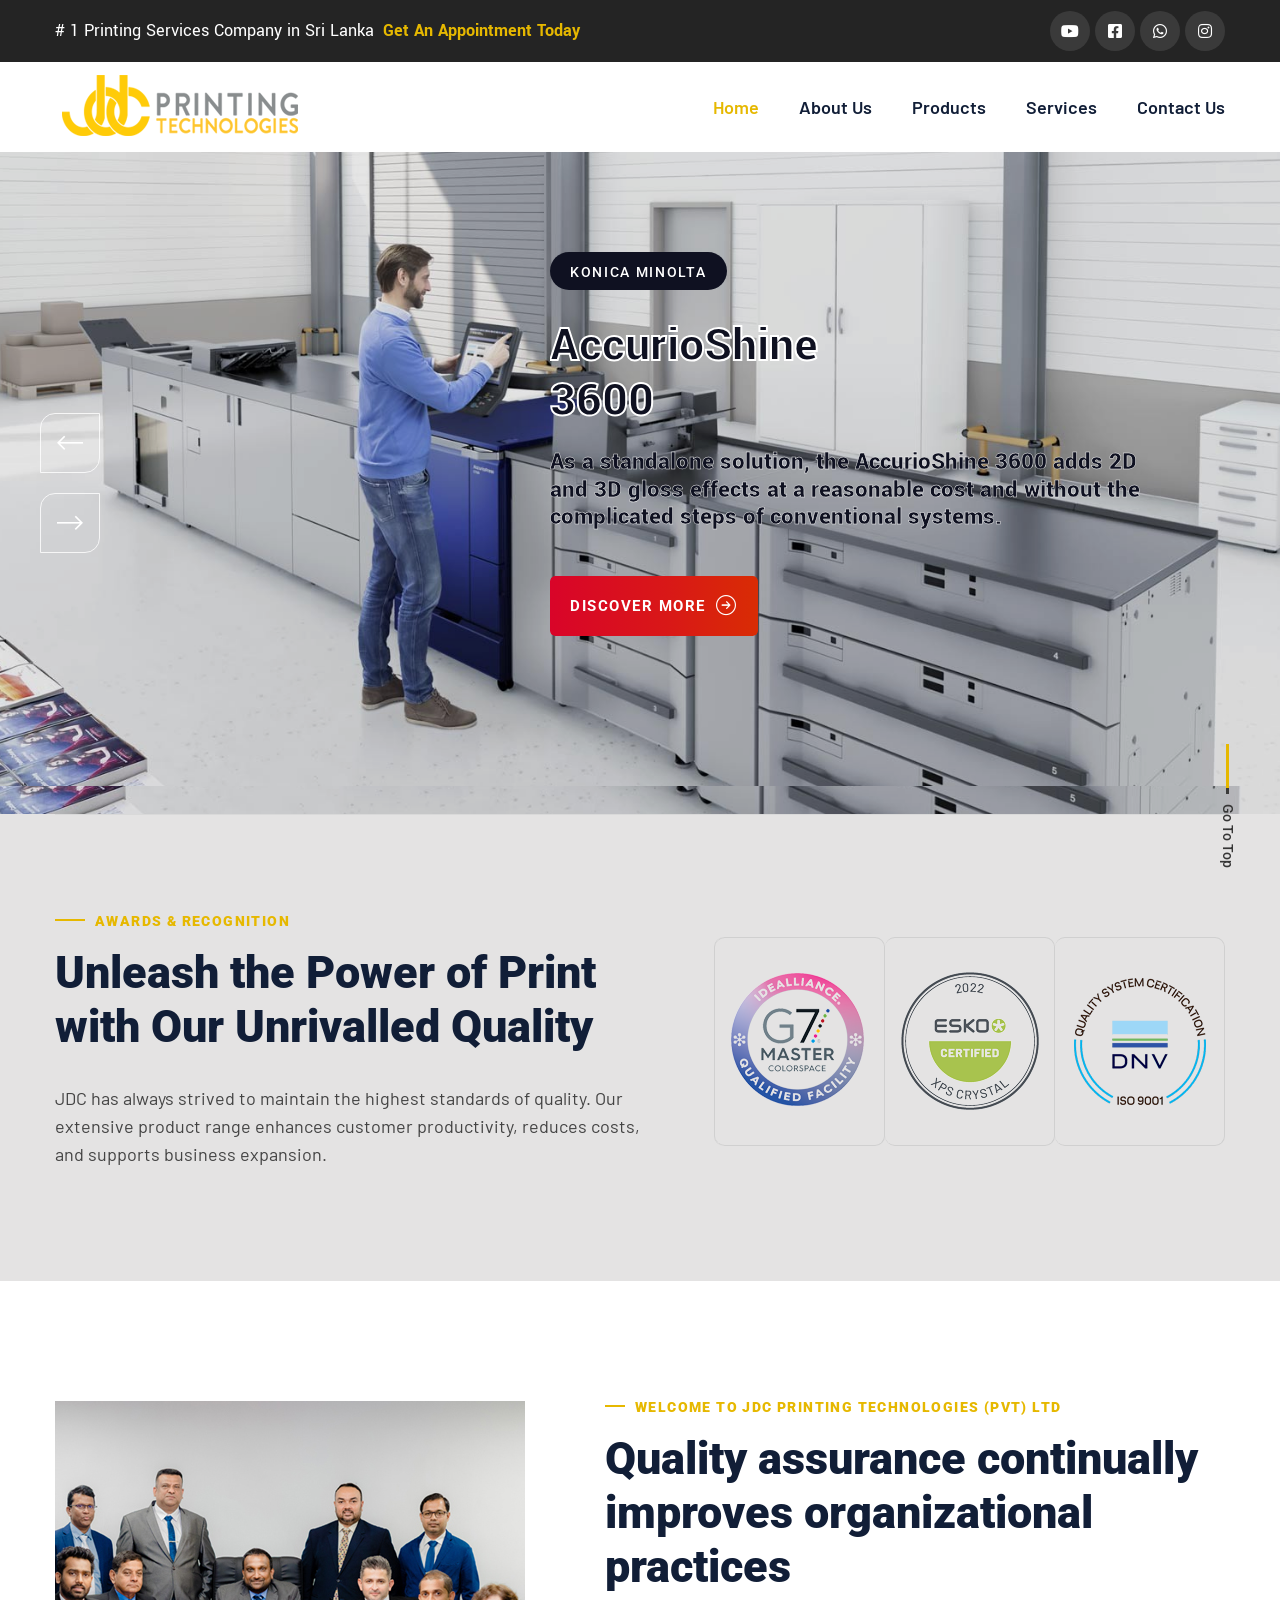
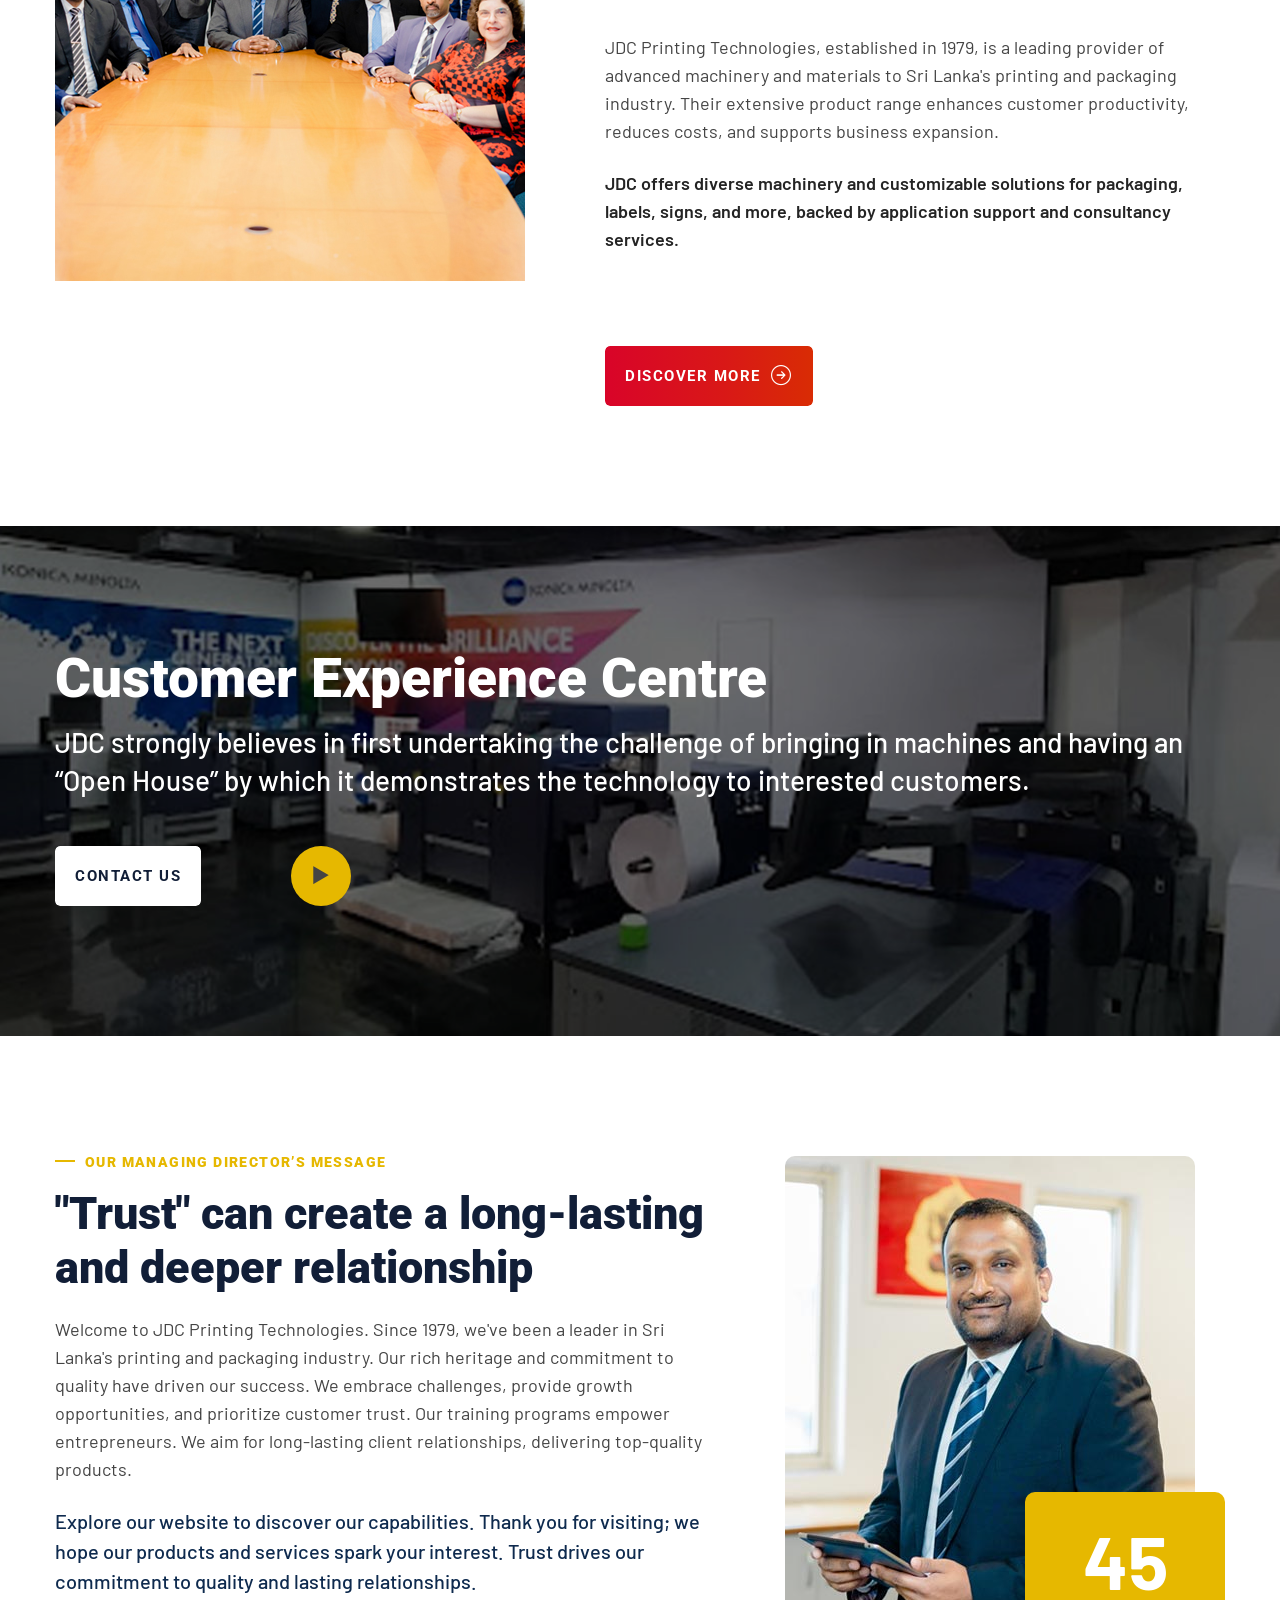
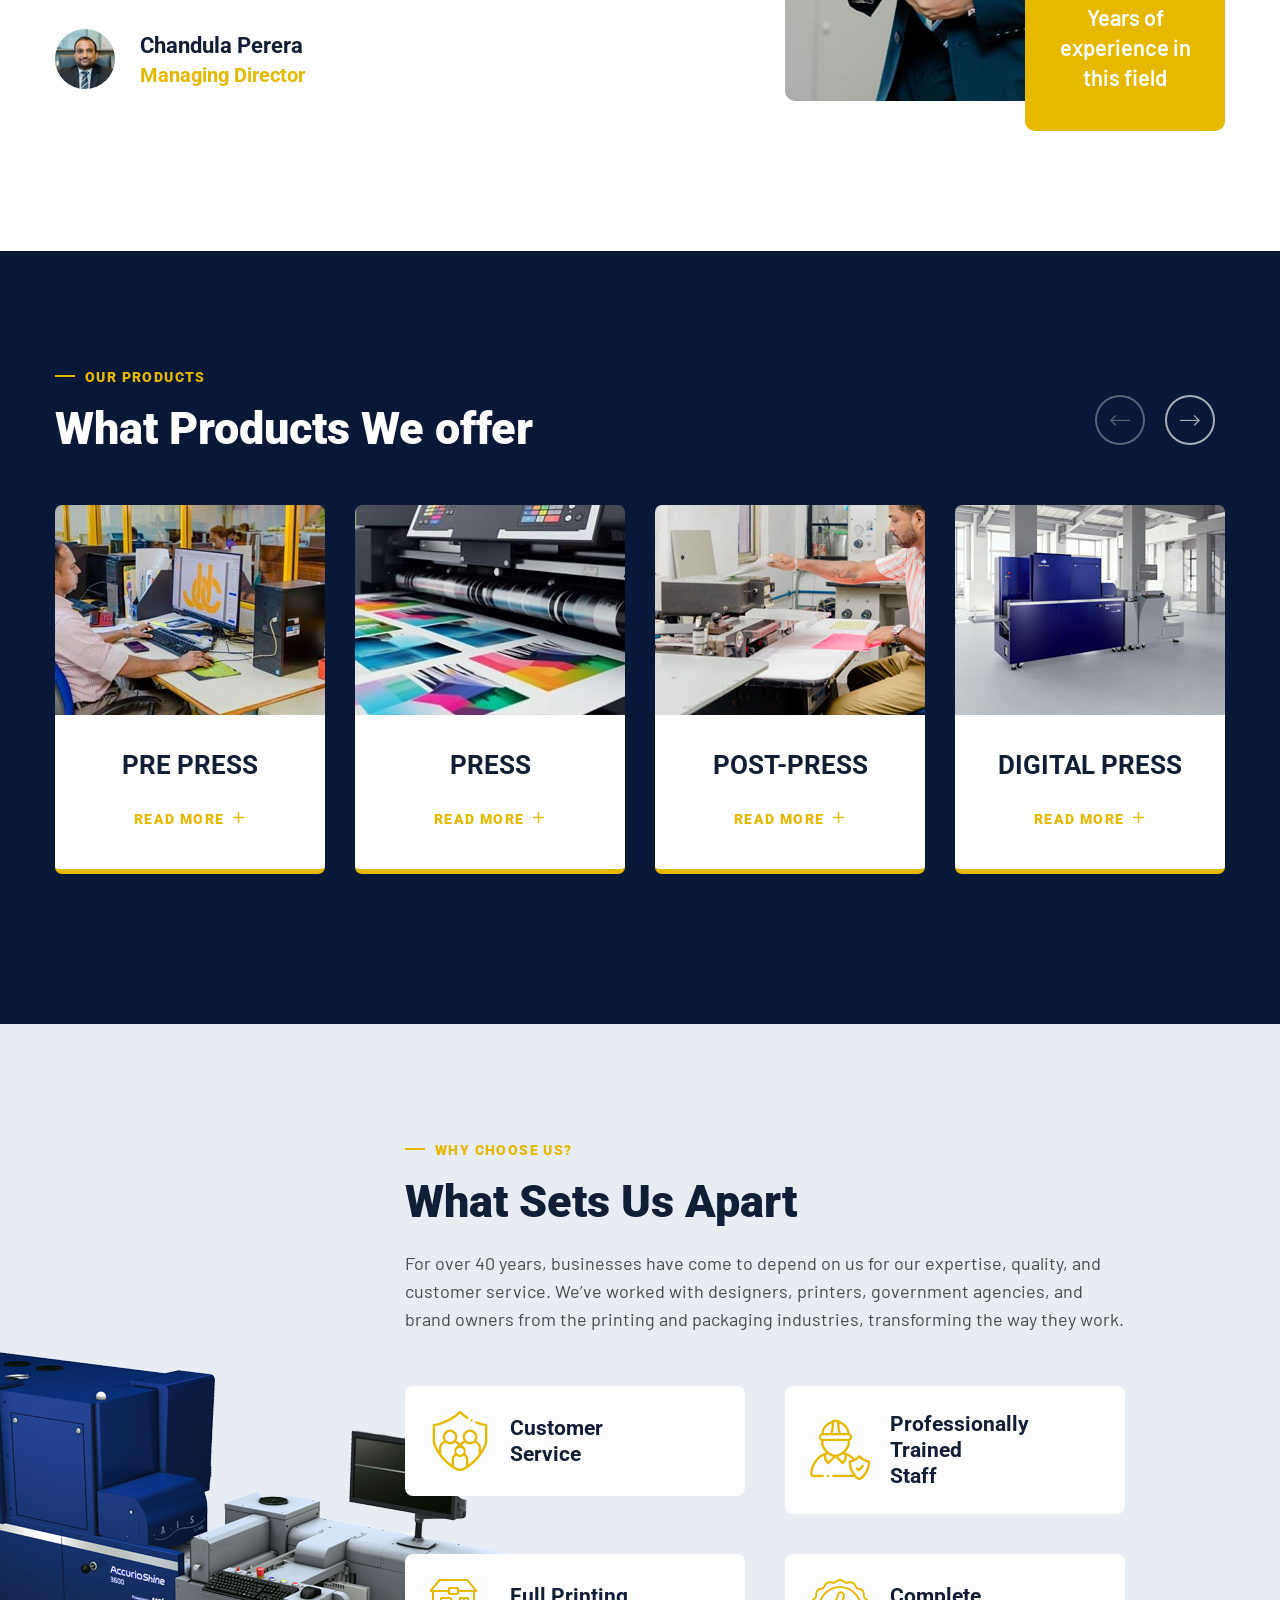
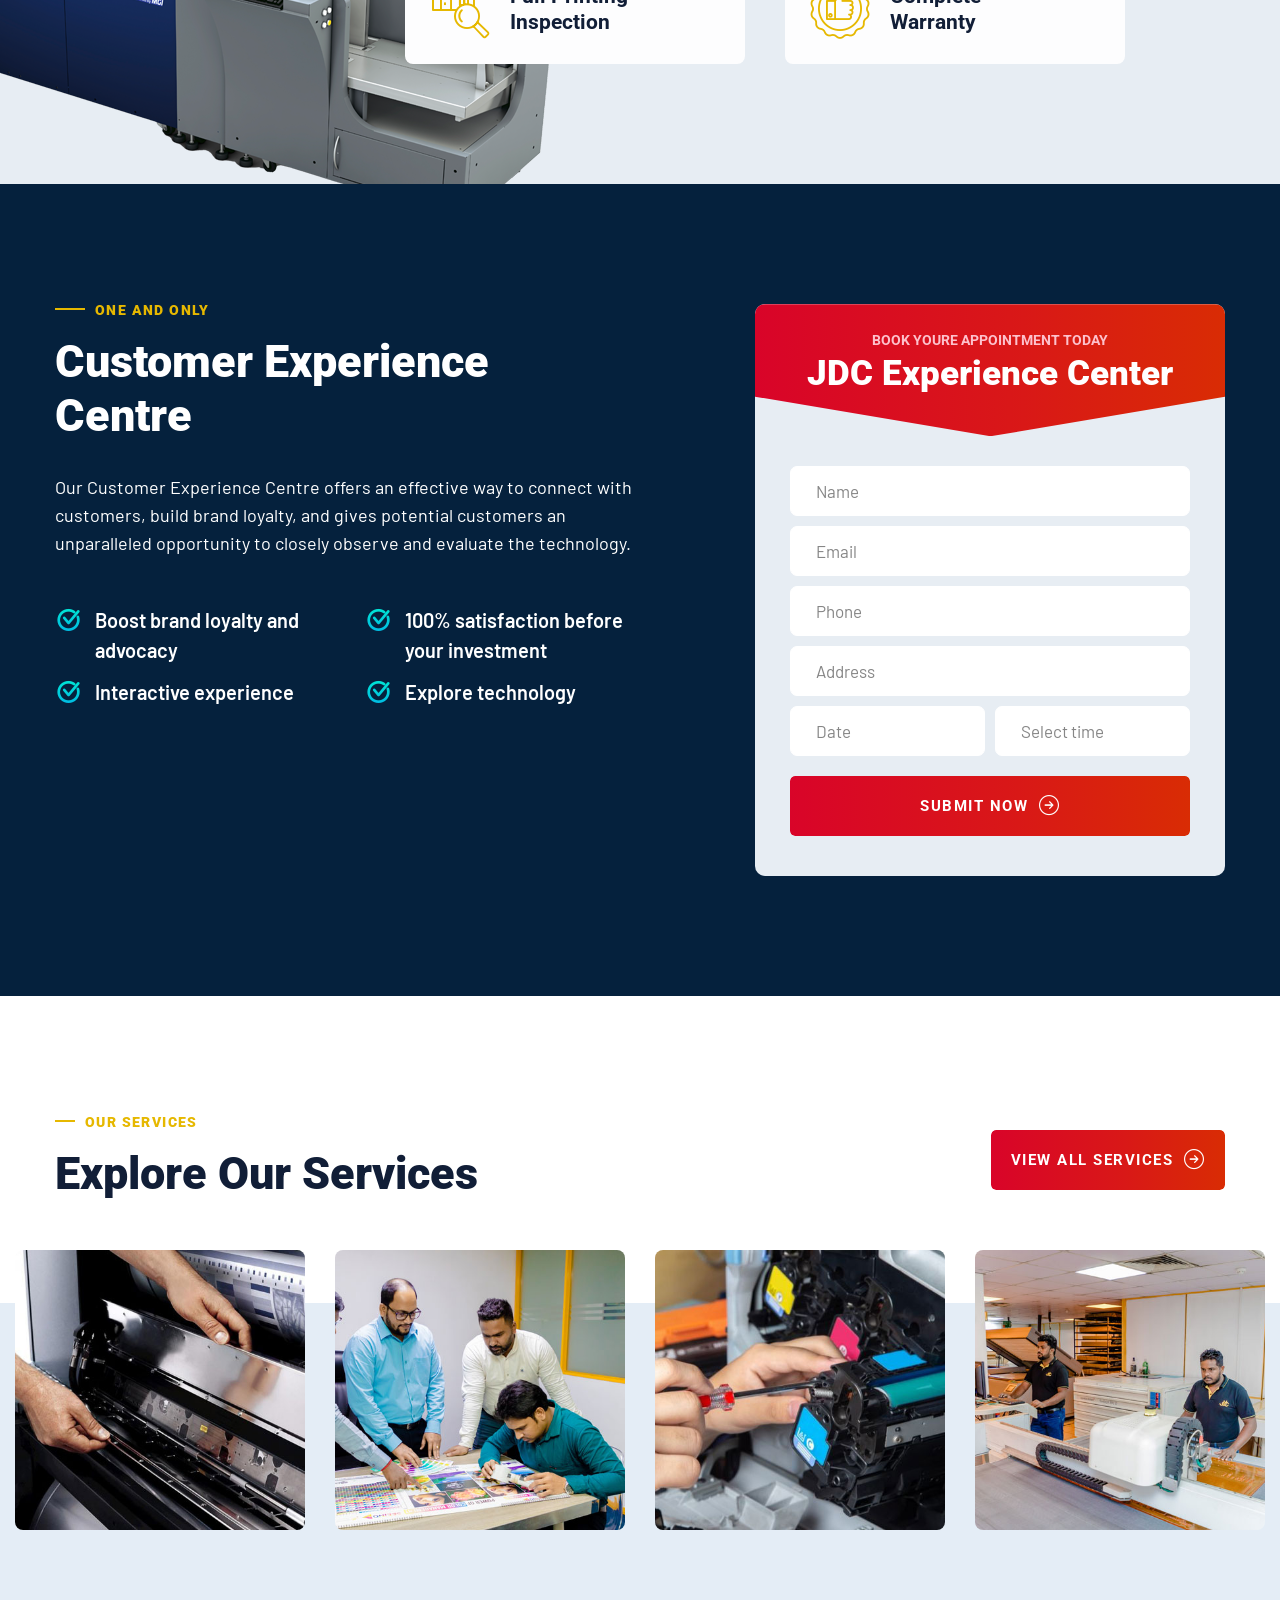
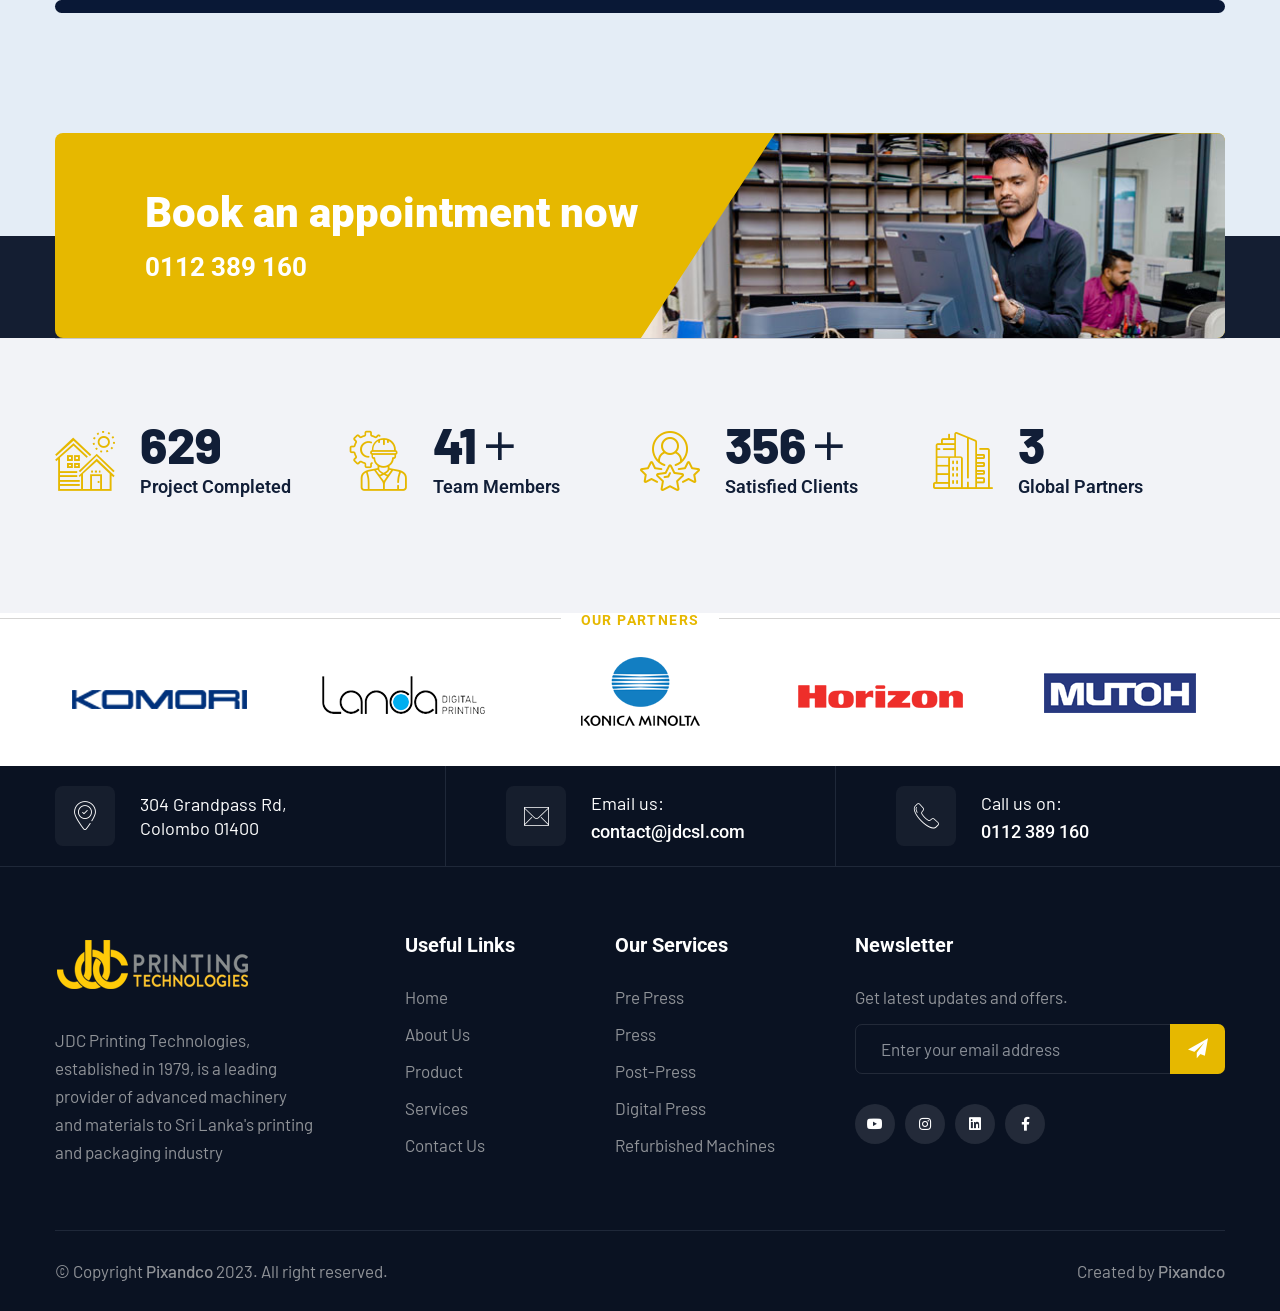
==== index.html @ f8ec6f24 "FIRST COMMIT" ====
<!DOCTYPE html>
<html lang="en">


<head>
    <meta charset="UTF-8" />
    <meta name="viewport" content="width=device-width, initial-scale=1.0" />
    <title>JDC Printing Technologies </title>
    <!-- Favicons Icons -->
    <link rel="apple-touch-icon" sizes="180x180" href="assets/images/favicons/apple-touch-icon.png" />
    <link rel="icon" type="image/png" sizes="32x32" href="assets/images/favicons/favicon-32x32.png" />
    <link rel="icon" type="image/png" sizes="16x16" href="assets/images/favicons/favicon-16x16.png" />
    <link rel="manifest" href="assets/images/favicons/site.webmanifest" />
    <meta name="description" content="JDC Printing Technologies" />

    <!-- Fonts -->
    <link
        href="https://fonts.googleapis.com/css2?family=Roboto:ital,wght@0,100;0,300;0,400;0,500;0,700;0,900;1,100;1,300;1,400;1,500;1,700;1,900&amp;display=swap"
        rel="stylesheet">
    <link
        href="https://fonts.googleapis.com/css2?family=Barlow:ital,wght@0,300;0,400;0,500;0,600;0,700;0,800;0,900;1,300;1,400;1,500;1,600;1,700;1,800;1,900&amp;display=swap"
        rel="stylesheet">
    <link href="https://fonts.googleapis.com/css2?family=Yantramanav:wght@100;300;400;500;700;900&amp;display=swap"
        rel="stylesheet">



    <link rel="stylesheet" href="assets/vendors/animate/animate.min.css" />
    <link rel="stylesheet" href="assets/vendors/animate/custom-animate.css" />
    <link rel="stylesheet" href="assets/vendors/bootstrap/css/bootstrap.min.css" />
    <link rel="stylesheet" href="assets/vendors/bxslider/jquery.bxslider.css" />
    <link rel="stylesheet" href="assets/vendors/fontawesome/css/all.min.css" />
    <link rel="stylesheet" href="assets/vendors/jquery-magnific-popup/jquery.magnific-popup.css" />
    <link rel="stylesheet" href="assets/vendors/jquery-ui/jquery-ui.css" />
    <link rel="stylesheet" href="assets/vendors/nice-select/nice-select.css" />
    <link rel="stylesheet" href="assets/vendors/odometer/odometer.min.css" />
    <link rel="stylesheet" href="assets/vendors/owl-carousel/owl.carousel.min.css" />
    <link rel="stylesheet" href="assets/vendors/owl-carousel/owl.theme.default.min.css" />
    <link rel="stylesheet" href="assets/vendors/swiper/swiper.min.css" />
    <link rel="stylesheet" href="assets/vendors/vegas/vegas.min.css" />
    <link rel="stylesheet" href="assets/vendors/thm-icons/style.css">
    <link rel="stylesheet" href="assets/vendors/language-switcher/polyglot-language-switcher.css">
    <link rel="stylesheet" href="assets/vendors/fancybox/fancybox.min.css">
    <link rel="stylesheet" href="assets/vendors/aos/aos.css">

    <!-- Module css -->
    <link rel="stylesheet" href="assets/css/module-css/01-header-section.css">
    <link rel="stylesheet" href="assets/css/module-css/02-banner-section.css">
    <link rel="stylesheet" href="assets/css/module-css/03-about-section.css">
    <link rel="stylesheet" href="assets/css/module-css/04-fact-counter-section.css">
    <link rel="stylesheet" href="assets/css/module-css/05-testimonial-section.css">
    <link rel="stylesheet" href="assets/css/module-css/06-partner-section.css">
    <link rel="stylesheet" href="assets/css/module-css/07-footer-section.css">
    <link rel="stylesheet" href="assets/css/module-css/08-blog-section.css">

    <!-- Template styles -->
    <link rel="stylesheet" href="assets/css/style.css" />
    <link rel="stylesheet" href="assets/css/responsive.css" />

</head>


<body>
    <!-- preloader -->
    <div class="loader-wrap">
        <div class="preloader">
            <div id="handle-preloader" class="handle-preloader">
                <div class="layer layer-one"><span class="overlay"></span></div>
                <div class="layer layer-two"><span class="overlay"></span></div>
                <div class="layer layer-three"><span class="overlay"></span></div>
                <div class="animation-preloader">
                    <div class="spinner"></div>
                    <div class="txt-loading">
                        <span data-text-preloader="J" class="letters-loading">
                            J
                        </span>
                        <span data-text-preloader="D" class="letters-loading">
                            D
                        </span>
                        <span data-text-preloader="C" class="letters-loading">
                            C
                        </span>

                    </div>
                </div>
            </div>
        </div>
    </div>
    <!-- preloader end -->



    <!--pre loder here -->

    <div class="page-wrapper boxed_wrapper">
        <header class="main-header main-header-style1">

            <!--Start Main Header Style1 Top-->
            <div class="main-header-style1__top">
                <div class="container">
                    <div class="outer-box">
                        <!--Start Main Header Style1 Top Left-->
                        <div class="main-header-style1__top-left">
                            <h3># 1 Printing Services Company in Sri Lanka
                                <a href="contact.html">Get An Appointment Today</a>
                            </h3>
                        </div>
                        <!--End Main Header Style1 Top Left-->

                        <!--Start Main Header Style1 Top Right-->
                        <div class="main-header-style1__top-right">

                            <div class="mobile-nav__social">
                                <a href="https://www.youtube.com/@redlinecapital9828" class="fab fa-youtube"></a>
                                <a href="https://www.facebook.com/JDCPRINTINGTECHNOLOGIES/"
                                    class="fab fa-facebook-square"></a>
                                <a href="#" class="fab fa-whatsapp"></a>
                                <a href="https://www.instagram.com/jdc_printing_/" class="fab fa-instagram"></a>
                            </div>


                        </div>
                        <!--End Main Header Style1 Top Right-->

                    </div>
                </div>
            </div>
            <!--End Main Header Style1 Top-->

            <nav class="main-menu main-menu-style1">
                <div class="main-menu__wrapper clearfix">
                    <div class="container">
                        <div class="main-menu__wrapper-inner">

                            <div class="main-menu-style1-left">
                                <div class="logo-box-style1">
                                    <a href="index.html">
                                        <img src="assets/images/resources/logo-1.png" alt="Awesome Logo" title="">
                                    </a>
                                </div>
                            </div>

                            <div class="main-menu-style1-right">
                                <div class="main-menu-box">
                                    <a href="#" class="mobile-nav__toggler">
                                        <i class="icon-bars"></i>
                                    </a>
                                    <ul class="main-menu__list">
                                        <li>
                                            <a href="index.html">Home</a>
                                        </li>
                                        <li class="dropdown">
                                            <a href="#">About Us</a>
                                            <ul>
                                                <li><a href="about.html">About Our Company</a></li>
                                                <li><a href="d1.html">Chairman’s Message</a></li>
                                                <li><a href="">Managing Director’s Message</a></li>
                                                <li><a href="">CEO’s Message</a></li>
                                            </ul>
                                        </li>
                                        <li>
                                            <a href="projects.html">Products</a>

                                        </li>
                                        <li>
                                            <a href="services.html">Services</a>
                                        </li>


                                        <li>
                                            <a href="contact.html">Contact Us</a>
                                        </li>
                                    </ul>
                                </div>


                            </div>

                        </div>
                    </div>
                </div>
            </nav>


        </header>


        <div class="stricky-header stricked-menu main-menu">
            <div class="sticky-header__content"></div><!-- /.sticky-header__content -->
        </div><!-- /.stricky-header -->


        <!--Main Slider Start-->
        <section class="main-slider main-slider-style6">
            <div class="swiper-container thm-swiper__slider" data-swiper-options='{"slidesPerView": 1, "loop": true,
                "effect": "fade",
                "pagination": {
                "el": "#main-slider-pagination",
                "type": "bullets",
                "clickable": true
                },
                "navigation": {
                "nextEl": "#main-slider__swiper-button-next",
                "prevEl": "#main-slider__swiper-button-prev"
                },
                "autoplay": {
                "delay": 5000
                }}'>
                <div class="swiper-wrapper">

                    <!--Start Single Swiper Slide-->
                    <div class="swiper-slide">
                        <div class="image-layer" style="background-image: url(assets/images/slides/slide-v1-1.jpg);">
                        </div>
                        <div class="container">
                            <div class="row">
                                <div class="col-xl-12">
                                    <div class="main-slider-content">
                                        <div class="main-slider-content__inner">
                                            <div class="sub-title">
                                                <h5>KONICA MINOLTA</h5>
                                            </div>
                                            <div class="big-title">
                                                <h2>AccurioShine<br> 3600</h2>
                                            </div>
                                            <div class="text">
                                                <p>
                                                    As a standalone solution, the AccurioShine 3600 adds 2D and 3D gloss
                                                    effects at a reasonable cost and without the complicated steps of
                                                    conventional systems.
                                                </p>
                                            </div>
                                            <div class="btn-box">
                                                <a class="btn-one" href="projects.html">
                                                    <span class="txt">
                                                        discover more
                                                        <i class="icon-right"></i>
                                                    </span>
                                                </a>
                                            </div>
                                        </div>
                                    </div>
                                </div>
                            </div>
                        </div>
                    </div>
                    <!--End Single Swiper Slide-->


                    <!--Start Single Swiper Slide-->
                    <div class="swiper-slide">
                        <div class="image-layer" style="background-image: url(assets/images/slides/slide-v4-2.jpg);">
                        </div>
                        <div class="container">
                            <div class="row">
                                <div class="col-xl-12">
                                    <div class="main-slider-content">
                                        <div class="main-slider-content__inner">
                                            <div class="sub-title">
                                                <h5>KOMORI</h5>
                                            </div>
                                            <div class="big-title">
                                                <h2> LITHRONE<br> G37</h2>
                                            </div>
                                            <div class="text">
                                                <p>
                                                    37” Offset Printing Press. Made in Japan with State-of-the-art
                                                    technology
                                                </p>
                                            </div>
                                            <div class="btn-box">
                                                <a class="btn-one" href="projects.html">
                                                    <span class="txt">
                                                        discover more
                                                        <i class="icon-right"></i>
                                                    </span>
                                                </a>
                                            </div>
                                        </div>
                                    </div>
                                </div>
                            </div>
                        </div>
                    </div>
                    <!--End Single Swiper Slide-->

                    <!--Start Single Swiper Slide-->
                    <div class="swiper-slide">
                        <div class="image-layer" style="background-image: url(assets/images/slides/slide-v1-1.jpg);">
                        </div>
                        <div class="container">
                            <div class="row">
                                <div class="col-xl-12">
                                    <div class="main-slider-content">
                                        <div class="main-slider-content__inner">
                                            <div class="sub-title">
                                                <h5>KONICA MINOLTA</h5>
                                            </div>
                                            <div class="big-title">
                                                <h2>ACCURIOPRESS<br> C7100</h2>
                                            </div>
                                            <div class="text">
                                                <p>
                                                    The AccurioPress C7100 series is designed to deliver all your
                                                    printing expectation. With improved machine technology, offering
                                                    higher quality print materials with greater reliability and
                                                    stability
                                                </p>
                                            </div>
                                            <div class="btn-box">
                                                <a class="btn-one" href="projects.html">
                                                    <span class="txt">
                                                        discover more
                                                        <i class="icon-right"></i>
                                                    </span>
                                                </a>
                                            </div>
                                        </div>
                                    </div>
                                </div>
                            </div>
                        </div>
                    </div>
                    <!--End Single Swiper Slide-->
                </div>

                <!-- If we need navigation buttons -->
                <div class="main-slider__nav">
                    <div class="swiper-button-prev" id="main-slider__swiper-button-next">
                        <i class="icon-left-arrow left"></i>
                    </div>
                    <div class="swiper-button-next" id="main-slider__swiper-button-prev">
                        <i class="icon-right-arrow right"></i>
                    </div>
                </div>

            </div>
        </section>
        <!--Main Slider End-->

        <!--Start Awards Area-->
        <section class="awards-area awards-area--style2">
            <div class="container">
                <div class="awards-area__inner">
                    <div class="awards-contant-box">
                        <div class="sec-title">
                            <div class="sub-title">
                                <div class="border-left"></div>
                                <h5>Awards & Recognition</h5>
                            </div>
                            <h2>Unleash the Power of Print<br>with Our Unrivalled Quality</h2>
                        </div>
                        <div class="text">
                            <p>JDC has always strived to maintain the highest standards of quality.
                                Our extensive product range enhances customer productivity, reduces costs, and supports
                                business expansion.</p>
                        </div>
                    </div>
                    <div class="awards-img-box">
                        <ul>
                            <li>
                                <a href="#">
                                    <img src="assets/images/resources/awards-1.png" alt="">
                                </a>
                            </li>
                            <li>
                                <a href="#">
                                    <img src="assets/images/resources/awards-2.png" alt="">
                                </a>
                            </li>
                            <li>
                                <a href="#">
                                    <img src="assets/images/resources/awards-3.png" alt="">
                                </a>
                            </li>
                        </ul>
                    </div>
                </div>
            </div>
        </section>
        <!--End Awards Area-->





        <!--Start About Style6 Area1 -->
        <section class="about-style6-area">
            <div class="container">
                <div class="row">

                    <div class="col-xl-5">
                        <div class="about-style6-img-box">
                            <div class="main-img-box">
                                <img src="assets/images/about/about-style6-img-1.jpg" alt="">
                            </div>

                        </div>
                    </div>

                    <div class="col-xl-7">
                        <div class="about-style6__content-box">
                            <div class="sec-title">
                                <div class="sub-title">
                                    <div class="border-left"></div>
                                    <h5>Welcome to JDC Printing Technologies (Pvt) Ltd</h5>
                                </div>
                                <h2>Quality assurance continually <br>improves organizational practices</h2>
                            </div>
                            <div class="about-style6__content-box__inner">
                                <div class="text-1">
                                    <p>JDC Printing Technologies, established in 1979, is a leading provider of advanced
                                        machinery and materials to Sri Lanka's printing and packaging industry. Their
                                        extensive product range enhances customer productivity, reduces costs, and
                                        supports business expansion.</p>
                                </div>
                                <div class="text-2">
                                    <p>JDC offers diverse machinery and customizable solutions for packaging, labels,
                                        signs, and more, backed by application support and consultancy services.</p>
                                </div>
                                <div class="btn-box">
                                    <a class="btn-one" href="about.html">
                                        <span class="txt">
                                            Discover More
                                            <i class="icon-right"></i>
                                        </span>
                                    </a>
                                </div>

                            </div>
                        </div>
                    </div>

                </div>
            </div>
        </section>
        <!--End About Style6 Area-->

        <!--Start slogan area-->
        <section class="slogan-area">
            <div class="slogan-area-bg" style="background-image: url(assets/images/backgrounds/slogan-area-bg.jpg);">
            </div>
            <div class="container">
                <div class="slogan-content-box">
                    <div class="inner-title">
                        <h2>Customer Experience Centre</h2>
                        <h3>JDC strongly believes in first undertaking the challenge of bringing in machines and having
                            an “Open House” by which it demonstrates the technology to interested customers.</h3>
                    </div>
                    <div class="btns-box">
                        <div class="left-btn">
                            <a class="btn-one" href="contact.html">
                                <span class="txt">
                                    contact us
                                </span>
                            </a>
                        </div>
                        <div class="video-gallery-style1">
                            <div class="icon wow zoomIn animated" data-wow-delay="300ms" data-wow-duration="1500ms">
                                <a target="_blank" href="https://www.youtube.com/watch?v=ABJTOU6XC4o">
                                    <span class="icon-play-button"></span>
                                </a>
                            </div>
                        </div>
                    </div>
                </div>
            </div>
        </section>
        <!--End slogan area-->




        <!--Start Vision Style1 Area-->
        <section class="vision-style1-area about-page">
            <div class="container">
                <div class="row">
                    <div class="col-xl-7">
                        <div class="vision-style1__content-box">
                            <div class="sec-title">
                                <div class="sub-title">
                                    <div class="border-left"></div>
                                    <h5>Our Managing Director’s Message</h5>
                                </div>
                                <h2>&quot;Trust&quot; can create a long-lasting and deeper relationship</h2>
                            </div>
                            <div class="vision-style1__content-box__inner">
                                <div class="top-text">
                                    <p>Welcome to JDC Printing Technologies. Since 1979, we've been a leader in Sri
                                        Lanka's printing and packaging industry. Our rich heritage and commitment to
                                        quality have driven our success. We embrace challenges, provide growth
                                        opportunities, and prioritize customer trust. Our training programs empower
                                        entrepreneurs. We aim for long-lasting client relationships, delivering
                                        top-quality products.</p>
                                </div>
                                <div class="bottom-text">
                                    <p>Explore our website to discover our capabilities. Thank you for visiting; we hope
                                        our products and services spark your interest. Trust drives our commitment to
                                        quality and lasting relationships.</p>
                                </div>
                                <div class="about-style2-manager-box">
                                    <div class="left">
                                        <div class="img-box">
                                            <img src="assets/images/about/manager-1.jpg" alt="">
                                        </div>
                                        <div class="title-box">
                                            <h3>Chandula Perera</h3>
                                            <span> Managing Director </span>
                                        </div>
                                    </div>

                                </div>


                            </div>
                        </div>
                    </div>

                    <div class="col-xl-5">
                        <div class="about-style3-img-box">
                            <div class="inner">
                                <img src="assets/images/resources/vision-2.jpg" alt="">
                            </div>
                            <div class="overlay-box">
                                <h2>45</h2>
                                <p>Years of<br> experience in<br> this field</p>
                            </div>
                        </div>
                    </div>
                </div>

                <!--div class="row">
                    <div class="col-xl-12">
                        <div class="mission-content-box">
                            <div class="img-box">
                                <img src="assets/images/resources/mission.jpg" alt="">
                            </div>
                            <div class="text-box">
                                <p>JDC’s mission is to be the foremost and highly reliable service provider. With qualified and experienced staff in their respective</p>
                            </div>
                            <div class="signature-box">
                                <img src="assets/images/resources/signature-2.png" alt="">
                            </div>
                        </div>
                    </div>
                </div-->

            </div>
        </section>
        <!--End Vision Style1 Area-->














        <!--Start Service Style6 Area-->
        <section class="service-style6-area">
            <div class="container">
                <div class="sec-title">
                    <div class="sub-title">
                        <div class="border-left"></div>
                        <h5>Our Products</h5>
                    </div>
                    <h2>What Products We offer</h2>
                </div>
                <div class="row">
                    <div class="col-xl-12">
                        <div class="owl-carousel owl-theme thm-owl__carousel service-style6-carousel owl-nav-style-one"
                            data-owl-options='{
                            "loop": false,
                            "autoplay": true,
                            "margin": 30,
                            "nav": true,
                            "dots": false,
                            "smartSpeed": 500,
                            "autoplayTimeout": 10000,
                            "navText": ["<span class=\"left icon-left-arrow\"></span>","<span class=\"right icon-right-arrow\"></span>"],
                            "responsive": {
                                    "0": {
                                        "items": 1
                                    },
                                    "768": {
                                        "items": 2
                                    },
                                    "992": {
                                        "items": 3
                                    },
                                    "1200": {
                                        "items": 4
                                    }
                                }
                            }'>


                            <!--Start Single Service Style6-->
                            <div class="single-service-style6">
                                <div class="img-holder">
                                    <img src="assets/images/services/service-v6-1.jpg" alt="">
                                    <div class="img-holder-img-bg"></div>
                                </div>
                                <div class="title-holder text-center">
                                    <h3><a href="projects.html">PRE PRESS</a></h3>
                                    <div class="btn-box">
                                        <a class="btn-two" href="projects.html">Read More <span
                                                class="icon-plus"></span></a>
                                    </div>
                                </div>
                            </div>
                            <!--End Single Service Style6-->
                            <!--Start Single Service Style6-->
                            <div class="single-service-style6">
                                <div class="img-holder">
                                    <img src="assets/images/services/service-v6-2.jpg" alt="">
                                    <div class="img-holder-img-bg"></div>
                                </div>
                                <div class="title-holder text-center">
                                    <h3><a href="projects.html">PRESS</a></h3>
                                    <div class="btn-box">
                                        <a class="btn-two" href="projects.html">Read More <span
                                                class="icon-plus"></span></a>
                                    </div>
                                </div>
                            </div>
                            <!--End Single Service Style6-->
                            <!--Start Single Service Style6-->
                            <div class="single-service-style6">
                                <div class="img-holder">
                                    <img src="assets/images/services/service-v6-3.jpg" alt="">
                                    <div class="img-holder-img-bg"></div>
                                </div>
                                <div class="title-holder text-center">
                                    <h3><a href="projects.html">POST-PRESS</a></h3>
                                    <div class="btn-box">
                                        <a class="btn-two" href="projects.html">Read More <span
                                                class="icon-plus"></span></a>
                                    </div>
                                </div>
                            </div>
                            <!--End Single Service Style6-->
                            <!--Start Single Service Style6-->
                            <div class="single-service-style6">
                                <div class="img-holder">
                                    <img src="assets/images/services/service-v6-4.jpg" alt="">
                                    <div class="img-holder-img-bg"></div>
                                </div>
                                <div class="title-holder text-center">
                                    <h3><a href="projects.html">DIGITAL PRESS</a></h3>
                                    <div class="btn-box">
                                        <a class="btn-two" href="projects.html">Read More <span
                                                class="icon-plus"></span></a>
                                    </div>
                                </div>
                            </div>
                            <!--End Single Service Style6-->

                            <!--Start Single Service Style6-->
                            <div class="single-service-style6">
                                <div class="img-holder">
                                    <img src="assets/images/services/service-v6-5.jpg" alt="">
                                    <div class="img-holder-img-bg"></div>
                                </div>
                                <div class="title-holder text-center">
                                    <h3><a href="projects.html">MATERIALS &amp; CONSUMABLES</a></h3>
                                    <div class="btn-box">
                                        <a class="btn-two" href="projects.html">Read More <span
                                                class="icon-plus"></span></a>
                                    </div>
                                </div>
                            </div>
                            <!--End Single Service Style6-->
                            <!--Start Single Service Style6-->
                            <div class="single-service-style6">
                                <div class="img-holder">
                                    <img src="assets/images/services/service-v6-2.jpg" alt="">
                                    <div class="img-holder-img-bg"></div>
                                </div>
                                <div class="title-holder text-center">
                                    <h3><a href="projects.html">REFURBISHED MACHINES</a></h3>
                                    <div class="btn-box">
                                        <a class="btn-two" href="projects.html">Read More <span
                                                class="icon-plus"></span></a>
                                    </div>
                                </div>
                            </div>
                            <!--End Single Service Style6-->




                        </div>
                    </div>
                </div>
            </div>
        </section>
        <!--End Service Style6 Area-->

        <!--Start Choose Style1 Area-->
        <section class="choose-style1-area">
            <div class="choose-style1-area-img wow slideInLeft" data-wow-delay="100ms" data-wow-duration="2500ms">
                <img class="paroller" src="assets/images/resources/choose-style1-img-1.png" alt="">
            </div>
            <div class="container">
                <div class="row">
                    <div class="col-xl-12">
                        <div class="choose-style1-content">
                            <div class="sec-title">
                                <div class="sub-title">
                                    <div class="border-left"></div>
                                    <h5>WHY CHOOSE US?</h5>
                                </div>
                                <h2>What Sets Us Apart</h2>
                                <div class="text">
                                    <p>For over 40 years, businesses have come to depend on us for our expertise,
                                        quality, and customer service. We’ve worked with designers, printers, government
                                        agencies, and brand owners from the printing and packaging industries,
                                        transforming the way they work.</p>
                                </div>
                            </div>
                            <div class="choose-style1-content__inner">
                                <ul class="clearfix">
                                    <li>
                                        <div class="single-choose-box-style1 wow fadeInLeft" data-wow-delay="500ms"
                                            data-wow-duration="1200ms">
                                            <div class="icon">
                                                <span class="icon-family-insurance"></span>
                                            </div>
                                            <div class="title">
                                                <h3>Customer <br> Service </h3>
                                            </div>
                                        </div>
                                    </li>
                                    <li>
                                        <div class="single-choose-box-style1 wow fadeInLeft" data-wow-delay="300ms"
                                            data-wow-duration="1500ms">
                                            <div class="icon">
                                                <span class="icon-worker"></span>
                                            </div>
                                            <div class="title">
                                                <h3>Professionally Trained<br> Staff</h3>
                                            </div>
                                        </div>
                                    </li>
                                    <li>
                                        <div class="single-choose-box-style1 wow fadeInRight" data-wow-delay="200ms"
                                            data-wow-duration="1500ms">
                                            <div class="icon">
                                                <span class="icon-inspection-1"></span>
                                            </div>
                                            <div class="title">
                                                <h3>Full Printing<br> Inspection</h3>
                                            </div>
                                        </div>
                                    </li>
                                    <li>
                                        <div class="single-choose-box-style1 wow fadeInRight" data-wow-delay="500ms"
                                            data-wow-duration="1200ms">
                                            <div class="icon">
                                                <span class="icon-badge"></span>
                                            </div>
                                            <div class="title">
                                                <h3>Complete <br> Warranty</h3>
                                            </div>
                                        </div>
                                    </li>

                                </ul>
                            </div>
                        </div>
                    </div>
                </div>
            </div>
        </section>
        <!--End Choose Style1 Area-->

        <!--Start Features Style1 Area-->
        <section class="features-style1-area">

            <div class="container">
                <div class="row">

                    <div class="col-xl-7">
                        <div class="features-style1-content-box">
                            <div class="sec-title">
                                <div class="sub-title">
                                    <div class="border-left" style="width: 30px;"></div>
                                    <h5>One and Only</h5>
                                </div>
                                <h2>Customer Experience <br> Centre</h2>
                            </div>
                            <div class="inner-content">
                                <div class="text">
                                    <p>Our Customer Experience Centre offers an effective way to connect with customers,
                                        build brand loyalty, and gives potential customers an unparalleled opportunity
                                        to closely observe and evaluate the technology. </p>
                                </div>
                                <div class="row">
                                    <div class="col-xl-6">
                                        <div class="features-style1-list-item">
                                            <ul>
                                                <li>
                                                    <div class="icon">
                                                        <span class="icon-checkmark"></span>
                                                    </div>
                                                    Boost brand loyalty and advocacy
                                                </li>
                                                <li>
                                                    <div class="icon">
                                                        <span class="icon-checkmark"></span>
                                                    </div>
                                                    Interactive experience
                                                </li>

                                            </ul>
                                        </div>
                                    </div>

                                    <div class="col-xl-6">
                                        <div class="features-style1-list-item">
                                            <ul>
                                                <li>
                                                    <div class="icon">
                                                        <span class="icon-checkmark"></span>
                                                    </div>
                                                    100% satisfaction before your investment
                                                </li>
                                                <li>
                                                    <div class="icon">
                                                        <span class="icon-checkmark"></span>
                                                    </div>
                                                    Explore technology
                                                </li>

                                            </ul>
                                        </div>
                                    </div>
                                </div>



                            </div>
                        </div>
                    </div>

                    <div class="col-xl-5">
                        <div class="booking-form-box">
                            <div class="top-title">
                                <h6>Book Youre Appointment Today</h6>
                                <h2>JDC Experience Center</h2>
                            </div>

                            <form id="booking-form" name="booking_form" class="default-form2" action="" method="post">

                                <div class="form-group">
                                    <div class="input-box">
                                        <input type="text" name="form_name" id="formName" placeholder="Name"
                                            required="">
                                    </div>
                                </div>
                                <div class="form-group">
                                    <div class="input-box">
                                        <input type="email" name="form_email" id="formEmail" placeholder="Email"
                                            required="">
                                    </div>
                                </div>
                                <div class="form-group">
                                    <div class="input-box">
                                        <input type="text" name="form_phone" value="" id="formPhone"
                                            placeholder="Phone">
                                    </div>
                                </div>
                                <div class="form-group">
                                    <div class="input-box">
                                        <input type="text" name="form_address" id="formaddress" placeholder="Address">
                                    </div>
                                </div>

                                <div class="row">
                                    <div class="col-xl-6">
                                        <div class="form-group">
                                            <div class="input-box">
                                                <input type="text" name="date" placeholder="Date" id="datepicker">
                                            </div>
                                        </div>
                                    </div>

                                    <div class="col-xl-6">
                                        <div class="form-group">
                                            <div class="input-box">
                                                <input type="text" name="time" placeholder="Select time">
                                            </div>
                                        </div>
                                    </div>
                                </div>

                                <div class="row">
                                    <div class="col-xl-12">
                                        <div class="button-box">
                                            <button class="btn-one" type="submit">
                                                <span class="txt">
                                                    submit now
                                                    <i class="icon-right"></i>
                                                </span>
                                            </button>
                                        </div>
                                    </div>
                                </div>

                            </form>

                        </div>
                    </div>

                </div>
            </div>
        </section>
        <!--Start Features Style1 Area-->




        <!--Start Project Style1 Area-->
        <section class="project-style1-area">
            <div class="container">
                <div class="row">
                    <div class="col-xl-12">
                        <div class="project-style1-area__top">
                            <div class="sec-title">
                                <div class="sub-title">
                                    <div class="border-left"></div>
                                    <h5>our Services</h5>
                                </div>
                                <h2>Explore Our Services</h2>
                            </div>
                            <div class="btn-box">
                                <a class="btn-one" href="services.html">
                                    <span class="txt">
                                        view all Services
                                        <i class="icon-right"></i>
                                    </span>
                                </a>
                            </div>
                        </div>
                    </div>
                </div>
            </div>

            <div class="auto-container">
                <div class="row">
                    <div class="col-xl-12">
                        <div class="owl-carousel owl-theme thm-owl__carousel project-style1-carousel" data-owl-options='{
                            "loop": false,
                            "autoplay": true,
                            "margin": 30,
                            "nav": false,
                            "dots": false,
                            "smartSpeed": 500,
                            "autoplayTimeout": 10000,
                            "navText": ["<span class=\"left icon-right-arrow\"></span>","<span class=\"right icon-right-arrow\"></span>"],
                            "responsive": {
                                    "0": {
                                        "items": 1
                                    },
                                    "768": {
                                        "items": 2
                                    },
                                    "992": {
                                        "items": 3
                                    },
                                    "1200": {
                                        "items": 4
                                    }
                                }
                            }'>


                            <!--Start Single project Item-->
                            <div class="single-project-item">
                                <div class="img-holder">
                                    <img src="assets/images/projects/project-v1-1.jpg" alt="Awesome Image">
                                    <div class="img-holder-img-bg"></div>
                                    <div class="overlay-button">
                                        <a class="lightbox-image" data-fancybox="gallery"
                                            href="assets/images/projects/project-v1-1.jpg">
                                            <i class="icon-zoom"></i>
                                        </a>

                                    </div>
                                    <div class="overlay-title">
                                        <p></p>
                                        <h4><a href="services.html">Installation of new machinery and equipment</a></h4>
                                    </div>
                                </div>
                            </div>
                            <!--End Single project Item-->
                            <!--Start Single project Item-->
                            <div class="single-project-item">
                                <div class="img-holder">
                                    <img src="assets/images/projects/project-v1-2.jpg" alt="Awesome Image">
                                    <div class="img-holder-img-bg"></div>
                                    <div class="overlay-button">
                                        <a class="lightbox-image" data-fancybox="gallery"
                                            href="assets/images/projects/project-v1-2.jpg">
                                            <i class="icon-zoom"></i>
                                        </a>

                                    </div>
                                    <div class="overlay-title">
                                        <p></p>
                                        <h4><a href="services.html">Providing training on operation and user
                                                maintenance</a></h4>
                                    </div>
                                </div>
                            </div>
                            <!--End Single project Item-->
                            <!--Start Single project Item-->
                            <div class="single-project-item">
                                <div class="img-holder">
                                    <img src="assets/images/projects/project-v1-3.jpg" alt="Awesome Image">
                                    <div class="img-holder-img-bg"></div>
                                    <div class="overlay-button">
                                        <a class="lightbox-image" data-fancybox="gallery"
                                            href="assets/images/projects/project-v1-3.jpg">
                                            <i class="icon-zoom"></i>
                                        </a>

                                    </div>
                                    <div class="overlay-title">
                                        <p></p>
                                        <h4><a href="services.html">Preventive maintenance &amp; Overhaul Servicing</a>
                                        </h4>
                                    </div>
                                </div>
                            </div>
                            <!--End Single project Item-->
                            <!--Start Single project Item-->
                            <div class="single-project-item">
                                <div class="img-holder">
                                    <img src="assets/images/projects/project-v1-4.jpg" alt="Awesome Image">
                                    <div class="img-holder-img-bg"></div>
                                    <div class="overlay-button">
                                        <a class="lightbox-image" data-fancybox="gallery"
                                            href="assets/images/projects/project-v1-4.jpg">
                                            <i class="icon-zoom"></i>
                                        </a>

                                    </div>
                                    <div class="overlay-title">
                                        <p></p>
                                        <h4><a href="services.html">Troubleshooting and Repairing</a></h4>
                                    </div>
                                </div>
                            </div>
                            <!--End Single project Item-->


                            <!--Start Single project Item-->
                            <div class="single-project-item">
                                <div class="img-holder">
                                    <img src="assets/images/projects/project-v1-1.jpg" alt="Awesome Image">
                                    <div class="img-holder-img-bg"></div>
                                    <div class="overlay-button">
                                        <a class="lightbox-image" data-fancybox="gallery"
                                            href="assets/images/projects/project-v1-5.jpg">
                                            <i class="icon-zoom"></i>
                                        </a>

                                    </div>
                                    <div class="overlay-title">
                                        <p></p>
                                        <h4><a href="services.html">Offering training facilities at overseas suppliers’
                                                premises</a></h4>
                                    </div>
                                </div>
                            </div>
                            <!--End Single project Item-->



                        </div>
                    </div>
                </div>
            </div>
        </section>
        <!--End Project Style1 Area-->

        <!--Start Cta Style1 Area-->
        <section class="cta-style1-area">
            <div class="container">
                <div class="cta-style1-area__inner">
                    <div class="cta-style1-area__inner-content">
                        <h2>Book an appointment now</h2>
                        <h3>
                            <a href="tel:+94112389160"> 0112 389 160</a>

                        </h3>
                    </div>
                    <div class="cta-style1-area__inner-img-bg"
                        style="background-image: url(assets/images/resources/cta-style1-1.jpg);"></div>
                </div>
            </div>
        </section>
        <!--End Cta Style1 Area-->

        <!--Start Testimonial Style1 Area-->
        <!--section class="testimonials-style1-area">
            <div class="map-layer paroller" style="background-image: url(assets/images/shapes/map-1.png);"></div>
            <div class="container">
                <div class="row">
                    <div class="col-xl-4">
                        <div class="testimonial-style1-title-box">
                            <div class="sec-title">
                                <div class="sub-title">
                                    <div class="border-left"></div>
                                    <h5>Testimonials</h5>
                                </div>
                                <h2>What They’re<br> Talking About<br> Comapany?</h2>
                            </div>
                        </div>
                    </div>

                    <div class="col-xl-8">
                        <div class="testimonial-style1-content-box">
                            <div class="owl-carousel owl-theme thm-owl__carousel testimonial-style1-carousel owl-nav-style-one"
                                data-owl-options='{
                                "loop": true,
                                "autoplay": true,
                                "margin": 30,
                                "nav": true,
                                "dots": false,
                                "smartSpeed": 500,
                                "autoplayTimeout": 10000,
                                "navText": ["<span class=\"left icon-left-arrow\"></span>","<span class=\"right icon-right-arrow\"></span>"],
                                "responsive": {
                                        "0": {
                                            "items": 1
                                        },
                                        "768": {
                                            "items": 2
                                        },
                                        "992": {
                                            "items": 2
                                        },
                                        "1200": {
                                            "items": 2
                                        }
                                    }
                                }'>

                                <!--Start Single testimonials Style1-->
        <!--div class="single-testimonials-style1">
                                    <div class="single-testimonials-style1__inner">
                                        <div class="quote-box">
                                            <span class="icon-quotation"></span>
                                        </div>
                                        <div class="text-box">
                                            <p>Normal that has evolved from gene ration X is on the runway heading
                                                towards a
                                                streamlined cloud solution. strategies to ensure proactive domination.
                                            </p>
                                        </div>
                                    </div>
                                    <div class="customer-info">
                                        <div class="img-box">
                                            <img src="assets/images/testimonial/testimonial-v1-1.jpg" alt="">
                                        </div>
                                        <div class="title-box">
                                            <h3>Robert Mick</h3>
                                            <span>Customer</span>
                                        </div>
                                    </div>
                                </div>
                                <!--End Single testimonials Style1-->

        <!--Start Single testimonials Style1-->
        <!--div class="single-testimonials-style1">
                                    <div class="single-testimonials-style1__inner">
                                        <div class="quote-box">
                                            <span class="icon-quotation"></span>
                                        </div>
                                        <div class="text-box">
                                            <p>Normal that has evolved from gene ration X is on the runway heading
                                                towards a
                                                streamlined cloud solution. strategies to ensure proactive domination.
                                            </p>
                                        </div>
                                    </div>
                                    <div class="customer-info">
                                        <div class="img-box">
                                            <img src="assets/images/testimonial/testimonial-v1-2.jpg" alt="">
                                        </div>
                                        <div class="title-box">
                                            <h3>Marray Joe</h3>
                                            <span>Customer</span>
                                        </div>
                                    </div>
                                </div>
                                <!--End Single testimonials Style1-->

    </div>
    </div>
    </div>

    </div>
    </div>
    </section>
    <!--End Testimonial Style1 Area-->


    <!--Start Fact Counter Style2 Area-->
    <section class="fact-counter-style2-area">
        <div class="container">
            <div class="row">
                <div class="col-xl-12">
                    <div class="fact-counter_box">
                        <div class="border-top-color"></div>
                        <ul class="clearfix">

                            <!--Start Single Fact Counter-->
                            <li class="single-fact-counter single-fact-counter--style2">
                                <div class="icon">
                                    <span class="icon-roof"></span>
                                </div>
                                <div class="outer-box">
                                    <div class="count-outer count-box">
                                        <span class="count-text" data-speed="3000" data-stop="3000">0</span>
                                    </div>
                                    <div class="title">
                                        <h6>Project Completed</h6>
                                    </div>
                                </div>
                            </li>
                            <!--End Single Fact Counter-->

                            <!--Start Single Fact Counter-->
                            <li class="single-fact-counter single-fact-counter--style2">
                                <div class="icon">
                                    <span class="icon-worker-1"></span>
                                </div>
                                <div class="outer-box">
                                    <div class="count-outer count-box">
                                        <span class="count-text" data-speed="3000" data-stop="200">0</span>
                                        <i class="icon-plus"></i>
                                    </div>
                                    <div class="title">
                                        <h6>Team Members</h6>
                                    </div>
                                </div>
                            </li>
                            <!--End Single Fact Counter-->

                            <!--Start Single Fact Counter-->
                            <li class="single-fact-counter single-fact-counter--style2">
                                <div class="icon">
                                    <span class="icon-rating"></span>
                                </div>
                                <div class="outer-box">
                                    <div class="count-outer count-box">
                                        <span class="count-text" data-speed="3000" data-stop="1700">0</span>
                                        <i class="icon-plus"></i>
                                    </div>
                                    <div class="title">
                                        <h6>Satisfied Clients</h6>
                                    </div>
                                </div>
                            </li>
                            <!--End Single Fact Counter-->

                            <!--Start Single Fact Counter-->
                            <li class="single-fact-counter single-fact-counter--style2">
                                <div class="icon">
                                    <span class="icon-skyscrapers1"></span>
                                </div>
                                <div class="outer-box">
                                    <div class="count-outer count-box">
                                        <span class="count-text" data-speed="3000" data-stop="17">0</span>
                                    </div>
                                    <div class="title">
                                        <h6>Global partners</h6>
                                    </div>
                                </div>
                            </li>
                            <!--End Single Fact Counter-->

                        </ul>
                    </div>
                </div>
            </div>
        </div>
    </section>
    <!--End Fact Counter Style2 Area-->





    <!--Start Partner Area-->
    <section class="partner-area">
        <div class="partner-area__sec-title">
            <h3><span>Our Partners</span></h3>
        </div>
        <div class="container">
            <div class="brand-content">
                <div class="owl-carousel owl-theme thm-owl__carousel partner-carousel" data-owl-options='{
                        "loop": false,
                        "autoplay": true,
                        "margin": 30,
                        "nav": false,
                        "dots": false,
                        "smartSpeed": 500,
                        "autoplayTimeout": 10000,
                        "navText": ["<span class=\"fa fa-angle-left\"></span>","<span class=\"fa fa-angle-right\"></span>"],
                        "responsive": {
                                "0": {
                                    "items": 1
                                },
                                "768": {
                                    "items": 3
                                },
                                "992": {
                                    "items": 4
                                },
                                "1200": {
                                    "items": 5
                                }
                            }
                        }'>

                    <!--Start Single Partner Logo Box-->
                    <div class="single-partner-logo-box">
                        <a href="projects.html"><img src="assets/images/brand/brand-1-1.png" alt="Awesome Image"></a>
                    </div>
                    <!--End Single Partner Logo Box-->
                    <!--Start Single Partner Logo Box-->
                    <div class="single-partner-logo-box">
                        <a href="projects.html"><img src="assets/images/brand/brand-1-2.png" alt="Awesome Image"></a>
                    </div>
                    <!--End Single Partner Logo Box-->
                    <!--Start Single Partner Logo Box-->
                    <div class="single-partner-logo-box">
                        <a href="projects.html"><img src="assets/images/brand/brand-1-3.png" alt="Awesome Image"></a>
                    </div>
                    <!--End Single Partner Logo Box-->
                    <!--Start Single Partner Logo Box-->
                    <div class="single-partner-logo-box">
                        <a href="projects.html"><img src="assets/images/brand/brand-1-4.png" alt="Awesome Image"></a>
                    </div>
                    <!--End Single Partner Logo Box-->
                    <!--Start Single Partner Logo Box-->
                    <div class="single-partner-logo-box">
                        <a href="projects.html"><img src="assets/images/brand/brand-1-5.png" alt="Awesome Image"></a>
                    </div>
                    <!--End Single Partner Logo Box-->
                    <!--Start Single Partner Logo Box-->
                    <div class="single-partner-logo-box">
                        <a href="projects.html"><img src="assets/images/brand/brand-1-6.png" alt="Awesome Image"></a>
                    </div>
                    <!--End Single Partner Logo Box-->
                    <!--Start Single Partner Logo Box-->
                    <div class="single-partner-logo-box">
                        <a href="projects.html"><img src="assets/images/brand/brand-1-7.png" alt="Awesome Image"></a>
                    </div>
                    <!--End Single Partner Logo Box-->
                    <!--Start Single Partner Logo Box-->
                    <div class="single-partner-logo-box">
                        <a href="projects.html"><img src="assets/images/brand/brand-1-8.png" alt="Awesome Image"></a>
                    </div>
                    <!--End Single Partner Logo Box-->
                    <!--Start Single Partner Logo Box-->
                    <div class="single-partner-logo-box">
                        <a href="projects.html"><img src="assets/images/brand/brand-1-9.png" alt="Awesome Image"></a>
                    </div>
                    <!--End Single Partner Logo Box-->
                </div>
            </div>
        </div>
    </section>
    <!--End Partner Area-->






    <!--Start footer area -->
    <footer class="footer-area">

        <!--Start Footer Top-->
        <div class="footer-top">
            <div class="container">
                <div class="footer-top__inner">
                    <ul class="footer-contact-info-box1">
                        <li>
                            <div class="footer-contact-info-box1__single">
                                <div class="icon">
                                    <span class="icon-location"></span>
                                </div>
                                <div class="text">
                                    <p>304 Grandpass Rd, <br> Colombo 01400</p>
                                </div>
                            </div>
                        </li>
                        <li>
                            <div class="footer-contact-info-box1__single">
                                <div class="icon">
                                    <span class="icon-envelope"></span>
                                </div>
                                <div class="text">
                                    <p>Email us:</p>
                                    <h5><a href="mailto:contact@jdcsl.com">contact@jdcsl.com</a></h5>
                                </div>
                            </div>
                        </li>
                        <li>
                            <div class="footer-contact-info-box1__single">
                                <div class="icon">
                                    <span class="icon-telephone"></span>
                                </div>
                                <div class="text">
                                    <p>Call us on:</p>
                                    <h5><a href="tel:+94112389160"> 0112 389 160</a></h5>
                                </div>
                            </div>
                        </li>
                    </ul>
                </div>
            </div>
        </div>
        <!--End Footer Top-->

        <!--Start Footer Top-->
        <div class="footer-main">
            <div class="container">
                <div class="row">
                    <!--Start single footer widget-->
                    <div class="col-xl-4 col-lg-6 col-md-6 col-sm-12 single-widget">
                        <div class="single-footer-widget">
                            <div class="our-company-info">
                                <div class="footer-logo-style1">
                                    <a href="index.html">
                                        <img src="assets/images/footer/footer-logo-1.png" alt="Awesome Logo" title="">
                                    </a>
                                </div>
                                <div class="text">
                                    <p>JDC Printing Technologies, established in 1979, is a leading provider of advanced
                                        machinery and materials to Sri Lanka's printing and packaging industry </p>
                                </div>
                            </div>
                        </div>
                    </div>
                    <!--End single footer widget-->

                    <!--Start single footer widget-->
                    <div class="col-xl-2 col-lg-6 col-md-6 col-sm-12 single-widget">
                        <div class="single-footer-widget single-footer-widget--link-box margin-leftminus1">
                            <div class="title">
                                <h3>Useful Links</h3>
                            </div>
                            <div class="footer-widget-links">
                                <ul>
                                    <li><a href="index.html">Home</a></li>
                                    <li><a href="about.html">About Us</a></li>
                                    <li><a href="projects.html">Product</a></li>
                                    <li><a href="services.html">Services</a></li>
                                    <li><a href="contact.html">Contact Us</a></li>
                                </ul>
                            </div>
                        </div>
                    </div>
                    <!--End single footer widget-->

                    <!--Start single footer widget-->
                    <div class="col-xl-2 col-lg-6 col-md-6 col-sm-12 single-widget">
                        <div class="single-footer-widget single-footer-widget--link-box margin-leftminus2">
                            <div class="title">
                                <h3>Our Services</h3>
                            </div>
                            <div class="footer-widget-links">
                                <ul>
                                    <li><a href="services.html">Pre Press</a></li>
                                    <li><a href="services.html">Press</a></li>
                                    <li><a href="services.html">Post-Press</a></li>
                                    <li><a href="services.html">Digital Press</a></li>
                                    <li><a href="services.html">Refurbished Machines</a></li>
                                </ul>
                            </div>
                        </div>
                    </div>
                    <!--End single footer widget-->

                    <!--Start single footer widget-->
                    <div class="col-xl-4 col-lg-6 col-md-6 col-sm-12 single-widget">
                        <div class="single-footer-widget">
                            <div class="title">
                                <h3>Newsletter</h3>
                            </div>
                            <div class="footer-widget-newsletter-box">
                                <p>Get latest updates and offers.</p>
                                <form action="https://mehedi.asiandevelopers.com/demo/roofan-html/index.html"
                                    method="post">
                                    <div class="form-group">
                                        <input type="email" name="email" placeholder="Enter your email address"
                                            required="">
                                        <button class="submit">
                                            <i class="icon-send"></i>
                                        </button>
                                    </div>
                                </form>

                                <div class="footer-social-link">
                                    <ul class="clearfix">
                                        <li>
                                            <a href="https://www.youtube.com/watch?v=ABJTOU6XC4o">
                                                <i class="fab fa-youtube"></i>
                                            </a>
                                        </li>
                                        <li>
                                            <a
                                                href="https://www.instagram.com/jdc_printing_/?igshid=MzRlODBiNWFlZA%3D%3D">
                                                <i class="fab fa-instagram"></i>
                                            </a>
                                        </li>
                                        <li>
                                            <a
                                                href="https://www.linkedin.com/company/jdc-printing-technologies/?originalSubdomain=lk">
                                                <i class="fab fa-linkedin"></i>
                                            </a>
                                        </li>
                                        <li>
                                            <a href="https://www.facebook.com/JDCPRINTINGTECHNOLOGIES/">
                                                <i class="fab fa-facebook-f"></i>
                                            </a>
                                        </li>
                                    </ul>
                                </div>

                            </div>
                        </div>
                    </div>
                    <!--End single footer widget-->

                </div>
            </div>
        </div>
        <!--End Footer Top-->

        <div class="footer-bottom">
            <div class="container">
                <div class="bottom-inner">
                    <div class="copyright-text">
                        <p>
                            &copy; Copyright <a href="http://pixandco.lk/">Pixandco</a> 2023. All right reserved.<br>
                        </p>
                    </div>
                    <div class="footer-bottom-right">
                        <p>Created by <a href="http://pixandco.lk/">Pixandco</a></p>
                    </div>
                </div>
            </div>
        </div>

    </footer>
    <!--End footer area-->



    </div>
    <!-- /.page-wrapper -->


    <div class="mobile-nav__wrapper">
        <div class="mobile-nav__overlay mobile-nav__toggler"></div>
        <div class="mobile-nav__content">
            <span class="mobile-nav__close mobile-nav__toggler">
                <i class="icon-x"></i>
            </span>
            <div class="logo-box">
                <a href="index.html" aria-label="logo image">
                    <img src="assets/images/resources/logo-2.png" alt="" />
                </a>
            </div>

            <div class="mobile-nav__container"></div>
            <ul class="mobile-nav__contact list-unstyled">
                <li>
                    <i class="fa fa-envelope"></i>
                    <a href="mailto:">contact@jdcsl.com</a>
                </li>
                <li>
                    <i class="fa fa-phone-alt"></i>
                    <a href="tel:+94112389160"> 0112 389 160</a>
                </li>
            </ul>
            <div class="mobile-nav__social">
                <a href="https://www.linkedin.com/company/jdc-printing-technologies/?originalSubdomain=lk"
                    class="fab fa-linkedin"></a>
                <a href="https://www.facebook.com/JDCPRINTINGTECHNOLOGIES/" class="fab fa-facebook-square"></a>

                <a href="https://www.instagram.com/jdc_printing_/?igshid=MzRlODBiNWFlZA%3D%3D"
                    class="fab fa-instagram"></a>
            </div>
        </div>
    </div>


    <div class="search-popup">
        <div class="search-popup__overlay search-toggler"></div>
        <div class="search-popup__content">
            <form action="#">
                <label for="search" class="sr-only">search here</label>
                <input type="text" id="search" placeholder="Search Here..." />
                <button type="submit" aria-label="search submit" class="thm-btn">
                    <i class="icon-search-interface-symbol"></i>
                </button>
            </form>
        </div>
    </div>



    <!--Scroll to top-->
    <div class="scroll-to-top">
        <div>
            <div class="scroll-top-inner">
                <div class="scroll-bar">
                    <div class="bar-inner"></div>
                </div>
                <div class="scroll-bar-text">Go To Top</div>
            </div>
        </div>
    </div>
    <!-- Scroll to top end -->


    <script src="assets/vendors/jquery/jquery-3.6.0.min.js"></script>
    <script src="assets/vendors/bootstrap/js/bootstrap.bundle.min.js"></script>
    <script src="assets/vendors/bxslider/jquery.bxslider.min.js"></script>
    <script src="assets/vendors/circleType/jquery.circleType.js"></script>
    <script src="assets/vendors/circleType/jquery.lettering.min.js"></script>
    <script src="assets/vendors/isotope/isotope.js"></script>
    <script src="assets/vendors/jquery-ajaxchimp/jquery.ajaxchimp.min.js"></script>
    <script src="assets/vendors/jquery-appear/jquery.appear.min.js"></script>
    <script src="assets/vendors/jquery-magnific-popup/jquery.magnific-popup.min.js"></script>
    <script src="assets/vendors/jquery-migrate/jquery-migrate.min.js"></script>
    <script src="assets/vendors/jquery-ui/jquery-ui.js"></script>
    <script src="assets/vendors/jquery-validate/jquery.validate.min.js"></script>
    <script src="assets/vendors/nice-select/jquery.nice-select.min.js"></script>
    <script src="assets/vendors/odometer/odometer.min.js"></script>
    <script src="assets/vendors/owl-carousel/owl.carousel.min.js"></script>
    <script src="assets/vendors/swiper/swiper.min.js"></script>
    <script src="assets/vendors/vegas/vegas.min.js"></script>
    <script src="assets/vendors/wnumb/wNumb.min.js"></script>
    <script src="assets/vendors/wow/wow.js"></script>
    <script src="assets/vendors/extra-scripts/jquery.paroller.min.js"></script>
    <script src="assets/vendors/language-switcher/jquery.polyglot.language.switcher.js"></script>
    <script src="assets/vendors/extra-scripts/jquery-sidebar-content.js"></script>
    <script src="assets/vendors/fancybox/jquery.fancybox.js"></script>
    <script src="assets/vendors/aos/aos.js"></script>
    <script src="assets/vendors/extra-scripts/jarallax.min.js"></script>
    <script src="assets/vendors/extra-scripts/TweenMax.min.js"></script>


    <!-- Template js -->
    <script src="assets/js/custom.js"></script>


</body>


</html>
---- assets/vendors/vegas/vegas.min.css ----
.vegas-overlay,.vegas-slide,.vegas-slide-inner,.vegas-timer,.vegas-wrapper{position:absolute;top:0;left:0;bottom:0;right:0;overflow:hidden;border:none;padding:0;margin:0}.vegas-overlay{opacity:.5;background:url(overlays/02.html) center center}.vegas-timer{top:auto;bottom:0;height:2px}.vegas-timer-progress{width:0;height:100%;background:#fff;transition:width ease-out}.vegas-timer-running .vegas-timer-progress{width:100%}.vegas-slide,.vegas-slide-inner{margin:0;padding:0;background:center center no-repeat;-webkit-transform:translateZ(0);transform:translateZ(0);will-change:transform,opacity}body .vegas-container{overflow:hidden!important;position:relative}.vegas-video{min-width:100%;min-height:100%;width:auto;height:auto}body.vegas-container{overflow:auto;position:static;z-index:-2}body.vegas-container>.vegas-overlay,body.vegas-container>.vegas-slide,body.vegas-container>.vegas-timer{position:fixed;z-index:-1}.vegas-transition-blur,.vegas-transition-blur2{opacity:0;-webkit-filter:blur(32px) brightness(1.01);filter:blur(32px) brightness(1.01)}.vegas-transition-blur-in,.vegas-transition-blur2-in{opacity:1;-webkit-filter:blur(0) brightness(1.01);filter:blur(0) brightness(1.01)}.vegas-transition-blur2-out{opacity:0}.vegas-transition-burn,.vegas-transition-burn2{opacity:0;-webkit-filter:contrast(1000%) saturate(1000%);filter:contrast(1000%) saturate(1000%)}.vegas-transition-burn-in,.vegas-transition-burn2-in{opacity:1;-webkit-filter:contrast(100%) saturate(100%);filter:contrast(100%) saturate(100%)}.vegas-transition-burn2-out{opacity:0;-webkit-filter:contrast(1000%) saturate(1000%);filter:contrast(1000%) saturate(1000%)}.vegas-transition-fade,.vegas-transition-fade2{opacity:0}.vegas-transition-fade-in,.vegas-transition-fade2-in{opacity:1}.vegas-transition-fade2-out{opacity:0}.vegas-transition-flash,.vegas-transition-flash2{opacity:0;-webkit-filter:brightness(25);filter:brightness(25)}.vegas-transition-flash-in,.vegas-transition-flash2-in{opacity:1;-webkit-filter:brightness(1);filter:brightness(1)}.vegas-transition-flash2-out{opacity:0;-webkit-filter:brightness(25);filter:brightness(25)}.vegas-transition-negative,.vegas-transition-negative2{opacity:0;-webkit-filter:invert(100%);filter:invert(100%)}.vegas-transition-negative-in,.vegas-transition-negative2-in{opacity:1;-webkit-filter:invert(0);filter:invert(0)}.vegas-transition-negative2-out{opacity:0;-webkit-filter:invert(100%);filter:invert(100%)}.vegas-transition-slideDown,.vegas-transition-slideDown2{-webkit-transform:translateY(-100%);transform:translateY(-100%)}.vegas-transition-slideDown-in,.vegas-transition-slideDown2-in{-webkit-transform:translateY(0);transform:translateY(0)}.vegas-transition-slideDown2-out{-webkit-transform:translateY(100%);transform:translateY(100%)}.vegas-transition-slideLeft,.vegas-transition-slideLeft2{-webkit-transform:translateX(100%);transform:translateX(100%)}.vegas-transition-slideLeft-in,.vegas-transition-slideLeft2-in{-webkit-transform:translateX(0);transform:translateX(0)}.vegas-transition-slideLeft2-out,.vegas-transition-slideRight,.vegas-transition-slideRight2{-webkit-transform:translateX(-100%);transform:translateX(-100%)}.vegas-transition-slideRight-in,.vegas-transition-slideRight2-in{-webkit-transform:translateX(0);transform:translateX(0)}.vegas-transition-slideRight2-out{-webkit-transform:translateX(100%);transform:translateX(100%)}.vegas-transition-slideUp,.vegas-transition-slideUp2{-webkit-transform:translateY(100%);transform:translateY(100%)}.vegas-transition-slideUp-in,.vegas-transition-slideUp2-in{-webkit-transform:translateY(0);transform:translateY(0)}.vegas-transition-slideUp2-out{-webkit-transform:translateY(-100%);transform:translateY(-100%)}.vegas-transition-swirlLeft,.vegas-transition-swirlLeft2{-webkit-transform:scale(2) rotate(35deg);transform:scale(2) rotate(35deg);opacity:0}.vegas-transition-swirlLeft-in,.vegas-transition-swirlLeft2-in{-webkit-transform:scale(1) rotate(0);transform:scale(1) rotate(0);opacity:1}.vegas-transition-swirlLeft2-out,.vegas-transition-swirlRight,.vegas-transition-swirlRight2{-webkit-transform:scale(2) rotate(-35deg);transform:scale(2) rotate(-35deg);opacity:0}.vegas-transition-swirlRight-in,.vegas-transition-swirlRight2-in{-webkit-transform:scale(1) rotate(0);transform:scale(1) rotate(0);opacity:1}.vegas-transition-swirlRight2-out{-webkit-transform:scale(2) rotate(35deg);transform:scale(2) rotate(35deg);opacity:0}.vegas-transition-zoomIn,.vegas-transition-zoomIn2{-webkit-transform:scale(0);transform:scale(0);opacity:0}.vegas-transition-zoomIn-in,.vegas-transition-zoomIn2-in{-webkit-transform:scale(1);transform:scale(1);opacity:1}.vegas-transition-zoomIn2-out,.vegas-transition-zoomOut,.vegas-transition-zoomOut2{-webkit-transform:scale(2);transform:scale(2);opacity:0}.vegas-transition-zoomOut-in,.vegas-transition-zoomOut2-in{-webkit-transform:scale(1);transform:scale(1);opacity:1}.vegas-transition-zoomOut2-out{-webkit-transform:scale(0);transform:scale(0);opacity:0}.vegas-animation-kenburns{-webkit-animation:kenburns ease-out;animation:kenburns ease-out}@-webkit-keyframes kenburns{0%{-webkit-transform:scale(1.5);transform:scale(1.5)}100%{-webkit-transform:scale(1);transform:scale(1)}}@keyframes kenburns{0%{-webkit-transform:scale(1.5);transform:scale(1.5)}100%{-webkit-transform:scale(1);transform:scale(1)}}.vegas-animation-kenburnsDownLeft{-webkit-animation:kenburnsDownLeft ease-out;animation:kenburnsDownLeft ease-out}@-webkit-keyframes kenburnsDownLeft{0%{-webkit-transform:scale(1.5) translate(10%,-10%);transform:scale(1.5) translate(10%,-10%)}100%{-webkit-transform:scale(1) translate(0,0);transform:scale(1) translate(0,0)}}@keyframes kenburnsDownLeft{0%{-webkit-transform:scale(1.5) translate(10%,-10%);transform:scale(1.5) translate(10%,-10%)}100%{-webkit-transform:scale(1) translate(0,0);transform:scale(1) translate(0,0)}}.vegas-animation-kenburnsDownRight{-webkit-animation:kenburnsDownRight ease-out;animation:kenburnsDownRight ease-out}@-webkit-keyframes kenburnsDownRight{0%{-webkit-transform:scale(1.5) translate(-10%,-10%);transform:scale(1.5) translate(-10%,-10%)}100%{-webkit-transform:scale(1) translate(0,0);transform:scale(1) translate(0,0)}}@keyframes kenburnsDownRight{0%{-webkit-transform:scale(1.5) translate(-10%,-10%);transform:scale(1.5) translate(-10%,-10%)}100%{-webkit-transform:scale(1) translate(0,0);transform:scale(1) translate(0,0)}}.vegas-animation-kenburnsDown{-webkit-animation:kenburnsDown ease-out;animation:kenburnsDown ease-out}@-webkit-keyframes kenburnsDown{0%{-webkit-transform:scale(1.5) translate(0,-10%);transform:scale(1.5) translate(0,-10%)}100%{-webkit-transform:scale(1) translate(0,0);transform:scale(1) translate(0,0)}}@keyframes kenburnsDown{0%{-webkit-transform:scale(1.5) translate(0,-10%);transform:scale(1.5) translate(0,-10%)}100%{-webkit-transform:scale(1) translate(0,0);transform:scale(1) translate(0,0)}}.vegas-animation-kenburnsLeft{-webkit-animation:kenburnsLeft ease-out;animation:kenburnsLeft ease-out}@-webkit-keyframes kenburnsLeft{0%{-webkit-transform:scale(1.5) translate(10%,0);transform:scale(1.5) translate(10%,0)}100%{-webkit-transform:scale(1) translate(0,0);transform:scale(1) translate(0,0)}}@keyframes kenburnsLeft{0%{-webkit-transform:scale(1.5) translate(10%,0);transform:scale(1.5) translate(10%,0)}100%{-webkit-transform:scale(1) translate(0,0);transform:scale(1) translate(0,0)}}.vegas-animation-kenburnsRight{-webkit-animation:kenburnsRight ease-out;animation:kenburnsRight ease-out}@-webkit-keyframes kenburnsRight{0%{-webkit-transform:scale(1.5) translate(-10%,0);transform:scale(1.5) translate(-10%,0)}100%{-webkit-transform:scale(1) translate(0,0);transform:scale(1) translate(0,0)}}@keyframes kenburnsRight{0%{-webkit-transform:scale(1.5) translate(-10%,0);transform:scale(1.5) translate(-10%,0)}100%{-webkit-transform:scale(1) translate(0,0);transform:scale(1) translate(0,0)}}.vegas-animation-kenburnsUpLeft{-webkit-animation:kenburnsUpLeft ease-out;animation:kenburnsUpLeft ease-out}@-webkit-keyframes kenburnsUpLeft{0%{-webkit-transform:scale(1.5) translate(10%,10%);transform:scale(1.5) translate(10%,10%)}100%{-webkit-transform:scale(1) translate(0,0);transform:scale(1) translate(0,0)}}@keyframes kenburnsUpLeft{0%{-webkit-transform:scale(1.5) translate(10%,10%);transform:scale(1.5) translate(10%,10%)}100%{-webkit-transform:scale(1) translate(0,0);transform:scale(1) translate(0,0)}}.vegas-animation-kenburnsUpRight{-webkit-animation:kenburnsUpRight ease-out;animation:kenburnsUpRight ease-out}@-webkit-keyframes kenburnsUpRight{0%{-webkit-transform:scale(1.5) translate(-10%,10%);transform:scale(1.5) translate(-10%,10%)}100%{-webkit-transform:scale(1) translate(0,0);transform:scale(1) translate(0,0)}}@keyframes kenburnsUpRight{0%{-webkit-transform:scale(1.5) translate(-10%,10%);transform:scale(1.5) translate(-10%,10%)}100%{-webkit-transform:scale(1) translate(0,0);transform:scale(1) translate(0,0)}}.vegas-animation-kenburnsUp{-webkit-animation:kenburnsUp ease-out;animation:kenburnsUp ease-out}@-webkit-keyframes kenburnsUp{0%{-webkit-transform:scale(1.5) translate(0,10%);transform:scale(1.5) translate(0,10%)}100%{-webkit-transform:scale(1) translate(0,0);transform:scale(1) translate(0,0)}}@keyframes kenburnsUp{0%{-webkit-transform:scale(1.5) translate(0,10%);transform:scale(1.5) translate(0,10%)}100%{-webkit-transform:scale(1) translate(0,0);transform:scale(1) translate(0,0)}}
/*# sourceMappingURL=vegas.min.css.map */
---- assets/vendors/thm-icons/style.css ----
@font-face {
  font-family: 'icomoon';
  src: url('fonts/icomoon78ed.eot?orkqwr');
  src: url('fonts/icomoon78ed.eot?orkqwr#iefix') format('embedded-opentype'),
    url('fonts/icomoon78ed.ttf?orkqwr') format('truetype'),
    url('fonts/icomoon78ed.woff?orkqwr') format('woff'),
    url('fonts/icomoon78ed.svg?orkqwr#icomoon') format('svg');
  font-weight: normal;
  font-style: normal;
  font-display: block;
}

[class^="icon-"],
[class*=" icon-"] {
  /* use !important to prevent issues with browser extensions that change fonts */
  font-family: 'icomoon' !important;
  speak: never;
  font-style: normal;
  font-weight: normal;
  font-variant: normal;
  text-transform: none;
  line-height: 1;

  /* Better Font Rendering =========== */
  -webkit-font-smoothing: antialiased;
  -moz-osx-font-smoothing: grayscale;
}







.icon-phone:before {
  content: "\e900";
}

.icon-worker:before {
  content: "\e901";
}

.icon-family-insurance:before {
  content: "\e902";
}

.icon-search-interface-symbol:before {
  content: "\e903";
}

.icon-hamburger:before {
  content: "\e904";
}

.icon-link:before {
  content: "\e905";
}

.icon-bullet-list:before {
  content: "\e906";
}

.icon-zoom:before {
  content: "\e907";
}

.icon-remote-control-fast-forward-button:before {
  content: "\e908";
}

.icon-right:before {
  content: "\e909";
}

.icon-right-arrow:before {
  content: "\e90a";
}

.icon-skyscrapers:before {
  content: "\e90b";
}

.icon-left-arrow:before {
  content: "\e90c";
}

.icon-rating:before {
  content: "\e90d";
}

.icon-house:before {
  content: "\e90e";
}

.icon-worker-1:before {
  content: "\e90f";
}

.icon-building:before {
  content: "\e910";
}

.icon-roof:before {
  content: "\e911";
}

.icon-badge:before {
  content: "\e912";
}

.icon-skyscrapers1:before {
  content: "\e913";
}

.icon-construction:before {
  content: "\e914";
}

.icon-folder:before {
  content: "\e915";
}

.icon-joist:before {
  content: "\e916";
}

.icon-newspaper:before {
  content: "\e917";
}

.icon-budget:before {
  content: "\e918";
}

.icon-roof1:before {
  content: "\e919";
}

.icon-joist-1:before {
  content: "\e91a";
}

.icon-reliability:before {
  content: "\e91b";
}

.icon-phone1:before {
  content: "\e91c";
}

.icon-roof-1:before {
  content: "\e91d";
}

.icon-broken-house:before {
  content: "\e91e";
}

.icon-deadline:before {
  content: "\e91f";
}

.icon-fast-time:before {
  content: "\e920";
}

.icon-log-out:before {
  content: "\e921";
}

.icon-right-arrow-circular-button-outline:before {
  content: "\e922";
}

.icon-roof-11:before {
  content: "\e923";
}

.icon-map:before {
  content: "\e924";
}

.icon-right-1:before {
  content: "\e925";
}

.icon-engineer:before {
  content: "\e926";
}

.icon-warranty:before {
  content: "\e927";
}

.icon-inspection:before {
  content: "\e928";
}

.icon-family:before {
  content: "\e929";
}

.icon-full-screen:before {
  content: "\e92a";
}

.icon-link1:before {
  content: "\e92b";
}

.icon-quotation:before {
  content: "\e92c";
}

.icon-complete:before {
  content: "\e92d";
}

.icon-team:before {
  content: "\e92e";
}

.icon-rating1:before {
  content: "\e92f";
}

.icon-office:before {
  content: "\e930";
}

.icon-play-button:before {
  content: "\e931";
}

.icon-map1:before {
  content: "\e932";
}

.icon-location:before {
  content: "\e933";
}

.icon-envelope:before {
  content: "\e934";
}

.icon-telephone:before {
  content: "\e935";
}

.icon-facebook-app-symbol:before {
  content: "\e936";
}

.icon-linkedin:before {
  content: "\e937";
}

.icon-twitter:before {
  content: "\e938";
}

.icon-google-plus-logo:before {
  content: "\e939";
}

.icon-telephone-1:before {
  content: "\e93a";
}

.icon-menus:before {
  content: "\e93b";
}

.icon-menu:before {
  content: "\e93c";
}

.icon-user:before {
  content: "\e93d";
}

.icon-phone-call:before {
  content: "\e93e";
}

.icon-write-message:before {
  content: "\e93f";
}

.icon-pen-filled-writing-tool:before {
  content: "\e940";
}

.icon-roof-2:before {
  content: "\e941";
}

.icon-roof-3:before {
  content: "\e942";
}

.icon-roof-4:before {
  content: "\e943";
}

.icon-external-link:before {
  content: "\e944";
}

.icon-checkmark:before {
  content: "\e945";
}

.icon-link-1:before {
  content: "\e946";
}

.icon-link-building:before {
  content: "\e947";
}

.icon-phone-1:before {
  content: "\e948";
}

.icon-bars:before {
  content: "\e949";
}

.icon-menu-1:before {
  content: "\e94a";
}

.icon-project:before {
  content: "\e94b";
}

.icon-economy-forecast:before {
  content: "\e94c";
}

.icon-newspaper1:before {
  content: "\e94d";
}

.icon-newspaper-1:before {
  content: "\e94e";
}

.icon-maps-and-flags:before {
  content: "\e94f";
}

.icon-earthquake:before {
  content: "\e950";
}

.icon-worker1:before {
  content: "\e951";
}

.icon-happy:before {
  content: "\e952";
}

.icon-house-repair:before {
  content: "\e953";
}

.icon-worker-11:before {
  content: "\e954";
}

.icon-family-1:before {
  content: "\e955";
}

.icon-roof-5:before {
  content: "\e956";
}

.icon-inspection-1:before {
  content: "\e957";
}

.icon-guaranteed:before {
  content: "\e958";
}

.icon-map-1:before {
  content: "\e959";
}

.icon-map-2:before {
  content: "\e95a";
}

.icon-house-1:before {
  content: "\e95b";
}

.icon-plus:before {
  content: "\e95c";
}

.icon-minus:before {
  content: "\e95d";
}

.icon-next-button:before {
  content: "\e95e";
}

.icon-telephone-2:before {
  content: "\e95f";
}

.icon-appointment:before {
  content: "\e960";
}

.icon-24-hours:before {
  content: "\e961";
}

.icon-arrow-right:before {
  content: "\e962";
}

.icon-send:before {
  content: "\e963";
}

.icon-cancelation:before {
  content: "\e964";
}

.icon-x:before {
  content: "\e965";
}

.icon-maps:before {
  content: "\e966";
}

.icon-email:before {
  content: "\e967";
}

.icon-phone-2:before {
  content: "\e968";
}

.icon-clock:before {
  content: "\e969";
}

.icon-reliability1:before {
  content: "\e96a";
}

.icon-arrow-right-1:before {
  content: "\e96b";
}

.icon-quality:before {
  content: "\e96c";
}

.icon-guarantee:before {
  content: "\e96d";
}

.icon-down-arrow:before {
  content: "\e96e";
}

.icon-draw-check-mark:before {
  content: "\e96f";
}

.icon-allah:before {
  content: "\e970";
}

.icon-play:before {
  content: "\e971";
}
---- assets/vendors/language-switcher/polyglot-language-switcher.css ----
@charset "utf-8";


.language-switcher {
    position: relative;
    width: 95px;
    height: 35px;
    display: block;
    padding: 0px 0px;
}

#polyglotLanguageSwitcher {}



#polyglotLanguageSwitcher,
#polyglotLanguageSwitcher * {
    margin: 0;
    padding: 6px 0px 7px;
    outline: none;
}

#polyglotLanguageSwitcher ul {
    list-style: none;
}

#polyglotLanguageSwitcher {
    color: #fff;
    line-height: normal;
    position: relative;
}

#polyglotLanguageSwitcher form {
    display: none;
}

/* ---------------------------------------------------------------------- */
/* JS-created Code
/* ---------------------------------------------------------------------- */
#polyglotLanguageSwitcher a {
    text-decoration: none;
    display: block;
    padding: 0px 0px 0px 0;
    padding-left: 0px;
    background-repeat: no-repeat;
    background-position: right 5px;
    color: #ffffff;
    font-size: 18px;
    font-weight: 600;
    text-transform: capitalize;
    font-family: var(--thm-font);
    transition: all 500ms ease;
}

#polyglotLanguageSwitcher a.current:link,
#polyglotLanguageSwitcher a.current:visited,
#polyglotLanguageSwitcher a.current:active {
    position: relative;
    /* sets the initial position for the trigger arrow */
}



#polyglotLanguageSwitcher a.active {
    /* This style is applied as long as the drop-down menu is visible. */
    border-bottom: none !important;
    border-radius: 3px 3px 0 0 !important;
}






#polyglotLanguageSwitcher span.trigger {
    position: absolute;
    top: 2px;
    right: 0;
    padding: 0;
    width: 15px;
    height: 20px;
    display: none;
}

#polyglotLanguageSwitcher span.trigger:before {
    font-family: 'icomoon' !important;
    content: "\e901";
    position: absolute;
    color: var(--thm-black);
    font-size: 16px;
    top: 0px;
    right: 0px;
}


#polyglotLanguageSwitcher a.current:hover span.trigger,
#polyglotLanguageSwitcher a.current:active span.trigger,
#polyglotLanguageSwitcher a.active span.trigger {
    background-position: left bottom !important;
}



/* Drop-Down Menu */
#polyglotLanguageSwitcher ul.dropdown {
    display: none;
    position: absolute;
    top: 35px;
    left: auto;
    border-top: none !important;
    border-radius: 5px 5px 10px 10px;
    z-index: 99999;
    background: var(--thm-base);
    width: 115px;
    right: 0;
    padding: 7px 10px 10px;
}

#polyglotLanguageSwitcher ul.dropdown li {
    width: 100%;
    padding: 6px 0px;
    display: block;
    border-top: 1px solid rgba(0, 0, 0, 0.10);
    transition: all 0.2s ease-in-out;
}

#polyglotLanguageSwitcher ul.dropdown li a {
    color: #ffffff;
    width: 100%;
}

.top_header #polyglotLanguageSwitcher ul.dropdown li:after {
    display: none !important;

}

#polyglotLanguageSwitcher ul.dropdown li:first-child {
    border: none;
}

#polyglotLanguageSwitcher ul.dropdown li:last-child {
    border-radius: 0 0 3px 3px;
}

#polyglotLanguageSwitcher ul.dropdown li:hover a {
    color: #ddd;
}



#en {
    background-image: url(gb.png);
}

#fr {
    background-image: url(fr.png);
}

#de {
    background-image: url(de.png);
}

#it {
    background-image: url(it.png);
}

#es {
    background-image: url(es.png);
}
---- assets/css/module-css/01-header-section.css ----
/*--------------------------------------------------------------
  # Mobile Nav
  --------------------------------------------------------------*/
.mobile-nav__wrapper {
    position: fixed;
    top: 0;
    left: 0;
    width: 100vw;
    height: 100vh;
    z-index: 999;
    -webkit-transform: translateX(-100%);
    transform: translateX(-100%);
    -webkit-transform-origin: left center;
    transform-origin: left center;
    -webkit-transition: visibility 500ms ease 500ms, -webkit-transform 500ms ease 500ms;
    transition: visibility 500ms ease 500ms, -webkit-transform 500ms ease 500ms;
    transition: transform 500ms ease 500ms, visibility 500ms ease 500ms;
    transition: transform 500ms ease 500ms, visibility 500ms ease 500ms, -webkit-transform 500ms ease 500ms;
    visibility: hidden;
}

.mobile-nav__wrapper.expanded {
    opacity: 1;
    -webkit-transform: translateX(0%);
    transform: translateX(0%);
    visibility: visible;
    -webkit-transition: visibility 500ms ease 0ms, -webkit-transform 500ms ease 0ms;
    transition: visibility 500ms ease 0ms, -webkit-transform 500ms ease 0ms;
    transition: transform 500ms ease 0ms, visibility 500ms ease 0ms;
    transition: transform 500ms ease 0ms, visibility 500ms ease 0ms, -webkit-transform 500ms ease 0ms;
}

.mobile-nav__wrapper .container {
    padding-left: 0;
    padding-right: 0;
}

.mobile-nav__overlay {
    position: absolute;
    top: 0;
    left: 0;
    right: 0;
    bottom: 0;
    background-color: var(--thm-black);
    opacity: 0.7;
    cursor: pointer;
}

.mobile-nav__content {
    position: relative;
    width: 300px;
    background-color: var(--thm-base);
    height: 100%;
    overflow-y: auto;
    padding-top: 30px;
    padding-bottom: 30px;
    padding-left: 15px;
    padding-right: 15px;
    opacity: 0;
    visibility: hidden;
    -webkit-transform: translateX(-100%);
    transform: translateX(-100%);
    -webkit-transition: opacity 500ms ease 0ms, visibility 500ms ease 0ms, -webkit-transform 500ms ease 0ms;
    transition: opacity 500ms ease 0ms, visibility 500ms ease 0ms, -webkit-transform 500ms ease 0ms;
    transition: opacity 500ms ease 0ms, visibility 500ms ease 0ms, transform 500ms ease 0ms;
    transition: opacity 500ms ease 0ms, visibility 500ms ease 0ms, transform 500ms ease 0ms, -webkit-transform 500ms ease 0ms;
    z-index: 10;
}

.mobile-nav__wrapper.expanded .mobile-nav__content {
    opacity: 1;
    visibility: visible;
    -webkit-transform: translateX(0);
    transform: translateX(0);
    -webkit-transition: opacity 500ms ease 500ms, visibility 500ms ease 500ms, -webkit-transform 500ms ease 500ms;
    transition: opacity 500ms ease 500ms, visibility 500ms ease 500ms, -webkit-transform 500ms ease 500ms;
    transition: opacity 500ms ease 500ms, visibility 500ms ease 500ms, transform 500ms ease 500ms;
    transition: opacity 500ms ease 500ms, visibility 500ms ease 500ms, transform 500ms ease 500ms, -webkit-transform 500ms ease 500ms;
}

.mobile-nav__close {
    position: absolute;
    display: flex;
    align-items: center;
    justify-content: center;
    top: 20px;
    right: 15px;
    width: 40px;
    height: 40px;
    background-color: rgba(255, 255, 255, 0.3);
    color: #ffffff;
    font-size: 16px;
    cursor: pointer;
    transition: all 200ms linear;
    transition-delay: 0.1s;
}

.mobile-nav__close:hover {
    background-color: var(--thm-black);
}

.mobile-nav__close i:before {
    position: relative;
    display: inline-block;
    transform: rotate(0deg);
}

.mobile-nav__content .logo-box {
    margin-bottom: 40px;
    display: -webkit-box;
    display: -ms-flexbox;
    display: flex;
}




.mobile-nav-search-box {
    position: relative;
    display: block;
    margin-bottom: 30px;
}

.mobile-nav-search-box form.search-form {
    position: relative;
    display: block;
    width: 100%;
}

.mobile-nav-search-box .search-form input[type="text"] {
    position: relative;
    display: block;
    width: 100%;
    height: 52px;
    background-color: #ffffff;
    border: 1px solid #ffffff;
    color: #909090;
    font-size: 16px;
    font-weight: 500;
    padding-left: 20px;
    padding-right: 60px;
    border-radius: 5px;
    font-family: var(--thm-font);
    transition: all 500ms ease 0s;
}

.mobile-nav-search-box .search-form button {
    position: absolute;
    top: 0px;
    right: 0px;
    bottom: 0px;
    width: 50px;
    height: 52px;
    color: var(--thm-black);
    font-size: 16px;
    background: rgba(var(--thm-black-rgb), .10);
    text-align: center;
    border: 0px solid #e7e7e8;
    border-top-right-radius: 5px;
    border-bottom-right-radius: 5px;
    transition: all 500ms ease 0s;
}

.mobile-nav-search-box .search-form button i {
    position: relative;
    top: 0px;
}

.mobile-nav-search-box .search-form input[type="text"]:focus {
    color: var(--thm-black);
}

.mobile-nav-search-box .search-form input[type="text"]:focus+button,
.mobile-nav-search-box .search-form button:hover {
    color: #ffffff;
    background-color: var(--thm-black);
}

.mobile-nav-search-box .search-form input::-webkit-input-placeholder {
    color: rgba(var(--thm-black-rgb), .70);
}

.mobile-nav-search-box .search-form input:-moz-placeholder {
    color: rgba(var(--thm-black-rgb), .70);
}

.mobile-nav-search-box .search-form input::-moz-placeholder {
    color: rgba(var(--thm-black-rgb), .70);
}

.mobile-nav-search-box .search-form input:-ms-input-placeholder {
    color: rgba(var(--thm-black-rgb), .70);
}




.mobile-nav__container {
    border-top: 1px solid rgba(255, 255, 255, 0.1);
    border-bottom: 1px solid rgba(255, 255, 255, 0.1);
}

.mobile-nav__content .main-menu__list,
.mobile-nav__content .main-menu__list>li>ul,
.mobile-nav__content .main-menu__list>li>ul>li>ul {
    margin: 0;
    padding: 0;
    list-style-type: none;
}

.mobile-nav__content .main-menu__list>li>ul,
.mobile-nav__content .main-menu__list>li>ul>li>ul {
    display: none;
    border-top: 1px solid rgba(255, 255, 255, 0.1);
    margin-left: 20px;
}

.mobile-nav__content .main-menu__list>li:not(:last-child),
.mobile-nav__content .main-menu__list>li>ul>li:not(:last-child),
.mobile-nav__content .main-menu__list>li>ul>li>ul>li:not(:last-child) {
    border-bottom: 1px solid rgba(255, 255, 255, 0.1);
}

.mobile-nav__content .main-menu__list>li>a,
.mobile-nav__content .main-menu__list>li>ul>li>a,
.mobile-nav__content .main-menu__list>li>ul>li>ul>li>a {
    position: relative;
    display: flex;
    flex-direction: row;
    justify-content: space-between;
    align-items: center;
    line-height: 30px;
    color: #ffffff;
    font-size: 15px;
    font-family: var(--thm-font-2);
    font-weight: 500;
    height: 46px;
    transition: 500ms;
}

.mobile-nav__content .main-menu__list>li>ul>li>a {
    font-size: 14px;
    font-weight: 400;
}

.mobile-nav__content .main-menu__list>li>a.expanded,
.mobile-nav__content .main-menu__list>li>ul>li>a.expanded,
.mobile-nav__content .main-menu__list>li>ul>li>ul>li>a.expanded {
    color: var(--thm-black);
}

.mobile-nav__content .main-menu__list>li>a>button,
.mobile-nav__content .main-menu__list>li>ul>li>a>button,
.mobile-nav__content .main-menu__list>li>ul>li>ul>li>a>button {
    width: 30px;
    height: 30px;
    background-color: var(--thm-black);
    border: none;
    outline: none;
    color: #fff;
    display: -webkit-box;
    display: -ms-flexbox;
    display: flex;
    -webkit-box-align: center;
    -ms-flex-align: center;
    align-items: center;
    -webkit-box-pack: center;
    -ms-flex-pack: center;
    justify-content: center;
    text-align: center;
    -webkit-transform: rotate(-90deg);
    transform: rotate(-90deg);
    -webkit-transition: -webkit-transform 500ms ease;
    transition: -webkit-transform 500ms ease;
    transition: transform 500ms ease;
    transition: transform 500ms ease, -webkit-transform 500ms ease;
    padding: 0;
}

.mobile-nav__content .main-menu__list>li>a>button.expanded,
.mobile-nav__content .main-menu__list>li>ul>li>a>button.expanded,
.mobile-nav__content .main-menu__list>li>ul>li>ul>li>a>button.expanded {
    -webkit-transform: rotate(0deg);
    transform: rotate(0deg);
    background-color: #fff;
    color: var(--thm-base);
}


.mobile-nav__content .home-showcase__title {
    background-color: rgba(255, 255, 255, 0.1);
    margin-top: 0px;
}





.mobile-nav__contact {
    position: relative;
    display: block;
    margin-top: 40px;
    margin-bottom: 30px;
}

.mobile-nav__contact li {
    position: relative;
    display: flex;
    align-items: center;
    color: #ffffff;
    font-size: 15px;
    font-weight: 500;
}

.mobile-nav__contact li+li {
    margin-top: 15px;
}

.mobile-nav__contact li a {
    color: #ffffff;
    -webkit-transition: 500ms;
    transition: 500ms;
}

.mobile-nav__contact li a:hover {
    color: var(--thm-black);
}

.mobile-nav__contact li>i {
    position: relative;
    display: flex;
    align-items: center;
    justify-content: center;
    width: 30px;
    height: 30px;
    border-radius: 0%;
    background-color: rgba(255, 255, 255, 0.1);
    color: #fff;
    font-size: 12px;
    margin-right: 10px;
}


.mobile-nav__top {
    position: relative;
    display: flex;
    align-items: center;
    justify-content: space-between;
    margin-bottom: 20px;
}

.mobile-nav__social {
    display: -webkit-box;
    display: -ms-flexbox;
    display: flex;
    -webkit-box-align: center;
    -ms-flex-align: center;
    align-items: center;
}

.mobile-nav__social a {
    position: relative;
    display: block;
    width: 40px;
    height: 40px;
    border-radius: 50%;
    background-color: rgba(255, 255, 255, 0.1);
    color: #ffffff;
    font-size: 16px;
    line-height: 40px;
    text-align: center;
    transition: 500ms;
}

.mobile-nav__social a+a {
    margin-left: 5px;
}

.mobile-nav__social a:hover {
    color: var(--thm-base);
    background-color: #ffffff;
}



/* no menu after 2rd level dropdown */
.mobile-nav__content .main-menu__list>li>ul>li>ul>li>a>button,
.mobile-nav__content .main-menu__list>li>ul>li>ul>li>ul {
    display: none !important;
}




/*--------------------------------------------------------------
# Main Header Css
--------------------------------------------------------------*/
.main-header {
    position: relative;
    display: block;
    width: 100%;
    background: transparent;
    -webkit-transition: all 500ms ease;
    transition: all 500ms ease;
    z-index: 99;
}

.main-menu {
    position: relative;
    display: block;
}

.main-menu__wrapper {
    position: relative;
    display: block;
}

.main-menu__wrapper-inner {
    position: relative;
    display: flex;
    align-items: center;
}

.main-menu-box {
    display: block;
    float: right;
    margin-left: auto;
}

.main-menu .main-menu__list,
.main-menu .main-menu__list>li>ul,
.main-menu .main-menu__list>li>ul>li>ul,
.stricky-header .main-menu__list,
.stricky-header .main-menu__list>li>ul,
.stricky-header .main-menu__list>li>ul>li>ul {
    margin: 0;
    padding: 0;
    list-style-type: none;
    -webkit-box-align: center;
    -ms-flex-align: center;
    align-items: center;
    display: none;
}

@media (min-width: 1200px) {

    .main-menu .main-menu__list,
    .main-menu .main-menu__list>li>ul,
    .main-menu .main-menu__list>li>ul>li>ul,
    .stricky-header .main-menu__list,
    .stricky-header .main-menu__list>li>ul,
    .stricky-header .main-menu__list>li>ul>li>ul {
        display: -webkit-box;
        display: -ms-flexbox;
        display: flex;
    }
}


.main-menu .main-menu__list>li,
.stricky-header .main-menu__list>li {
    position: relative;
    padding-top: 35px;
    padding-bottom: 35px;
}

.main-menu .main-menu__list>li+li,
.stricky-header .main-menu__list>li+li {
    margin-left: 40px;
}

.main-menu .main-menu__list>li>a,
.stricky-header .main-menu__list>li>a {
    position: relative;
    color: var(--thm-black);
    font-size: 18px;
    line-height: 20px;
    font-weight: 600;
    display: flex;
    align-items: center;
    font-family: var(--thm-font);
    -webkit-transition: all 500ms ease;
    transition: all 500ms ease;
}

.main-menu .main-menu__list>li.current>a,
.main-menu .main-menu__list>li:hover>a,
.stricky-header .main-menu__list>li.current>a,
.stricky-header .main-menu__list>li:hover>a {
    color: var(--thm-base);
}




.main-menu .main-menu__list>li>ul,
.main-menu .main-menu__list>li>ul>li>ul,
.stricky-header .main-menu__list>li>ul,
.stricky-header .main-menu__list>li>ul>li>ul {
    position: absolute;
    top: 100%;
    left: 0;
    min-width: 270px;
    padding: 10px 0px 10px;
    background-color: var(--thm-black);
    -webkit-box-orient: vertical;
    -webkit-box-direction: normal;
    -ms-flex-direction: column;
    flex-direction: column;
    -webkit-box-pack: start;
    -ms-flex-pack: start;
    justify-content: flex-start;
    -webkit-box-align: start;
    -ms-flex-align: start;
    align-items: flex-start;
    opacity: 0;
    visibility: hidden;
    -webkit-transform: rotateX(-90deg);
    transform: rotateX(-90deg);
    transform-origin: top;
    transform-style: preserve-3d;
    transition-delay: .1s;
    transition-timing-function: ease-in-out;
    transition-duration: .3s;
    transition-property: all;
    box-shadow: 2px 2px 5px 1px rgba(0, 0, 0, 0.05), -2px 0px 5px 1px rgba(0, 0, 0, 0.05);
    z-index: 99;
}

.main-menu .main-menu__list>li>ul>li>ul>li>ul,
.stricky-header .main-menu__list>li>ul>li>ul>li>ul {
    display: none;
}

.main-menu .main-menu__list>li:hover>ul,
.main-menu .main-menu__list>li>ul>li:hover>ul,
.stricky-header .main-menu__list>li:hover>ul,
.stricky-header .main-menu__list>li>ul>li:hover>ul {
    opacity: 1;
    visibility: visible;
    transform: rotateX(0deg);
    transition: all 300ms ease;
}

.main-menu .main-menu__list>li>ul>li,
.main-menu .main-menu__list>li>ul>li>ul>li,
.stricky-header .main-menu__list>li>ul>li,
.stricky-header .main-menu__list>li>ul>li>ul>li {
    position: relative;
    width: 100%;
    padding: 0 20px;
    -webkit-box-flex: 1;
    -ms-flex: 1 1 100%;
    flex: 1 1 100%;
}

.main-menu .main-menu__list>li>ul>li+li,
.main-menu .main-menu__list>li>ul>li>ul>li+li,
.stricky-header .main-menu__list>li>ul>li+li,
.stricky-header .main-menu__list>li>ul>li>ul>li+li {
    border-top: 0px solid #080e1b;
}

.main-menu .main-menu__list>li>ul>li>a,
.main-menu .main-menu__list>li>ul>li>ul>li>a,
.stricky-header .main-menu__list>li>ul>li>a,
.stricky-header .main-menu__list>li>ul>li>ul>li>a {
    position: relative;
    display: flex;
    font-size: 16px;
    line-height: 30px;
    color: #ffffff;
    letter-spacing: 0;
    font-weight: 400;
    display: -webkit-box;
    display: -ms-flexbox;
    padding: 9px 0px;
    -webkit-transition: 500ms;
    transition: 500ms;
    font-family: var(--thm-font-2);
    border-top: 1px solid #080e1b;
    z-index: 1;
}


.main-menu .main-menu__list>li>ul>li:first-child>a,
.main-menu .main-menu__list>li>ul>li>ul>li:first-child>a,
.stricky-header .main-menu__list>li>ul>li:first-child>a,
.stricky-header .main-menu__list>li>ul>li>ul>li:first-child>a {
    border-top: none;
}



.main-menu .main-menu__list>li>ul>li:hover>a,
.main-menu .main-menu__list>li>ul>li>ul>li:hover>a,
.stricky-header .main-menu__list>li>ul>li:hover>a,
.stricky-header .main-menu__list>li>ul>li>ul>li:hover>a {
    color: #909398;
    padding-left: 3px;
}



.main-menu .main-menu__list>li>ul>li>ul,
.stricky-header .main-menu__list>li>ul>li>ul {
    top: 0;
    left: 100%;
    border-left: 15px solid transparent;
    background-color: transparent;
}

.main-menu .main-menu__list>li>ul>li>ul:before,
.stricky-header .main-menu__list>li>ul>li>ul:before {
    content: "";
    position: absolute;
    top: 0;
    left: 0;
    bottom: 0;
    right: 0;
    background-color: var(--thm-black);
}

.main-menu .main-menu__list li ul li>ul.right-align,
.stricky-header .main-menu__list li ul li>ul.right-align {
    top: 0;
    left: auto;
    right: 100%;
}




/*-------------------------------------
  # Mega Menu Css
  --------------------------------------*/
.main-menu__wrapper .main-menu__list>.megamenu {
    position: static;
}

.main-menu__wrapper .main-menu__list>.megamenu>ul {
    top: 100% !important;
    left: 0 !important;
    right: 0 !important;
    background-color: transparent;
    -webkit-box-shadow: none;
    box-shadow: none;
    padding: 0;
}

.main-menu__wrapper .main-menu__list>.megamenu>ul>li {
    padding: 0 !important;
}

.megamenu-content-box {
    position: relative;
    display: block;
}

.megamenu-content-box .container {
    max-width: 1200px !important;
}

.megamenu-content-box__inner {
    background-color: #fff;
    padding: 40px 35px 40px;
    -webkit-box-shadow: 0px 10px 60px 0px rgba(0, 0, 0, 0.1);
    box-shadow: 0px 10px 60px 0px rgba(0, 0, 0, 0.1);
    border-bottom-left-radius: 0px;
    border-bottom-right-radius: 0px;
}

.mobile-nav__wrapper .megamenu-content-box__inner {
    padding: 15px 0px;
    background-color: rgba(0, 0, 0, 0);
}

.megamenu-content-box .row {
    --bs-gutter-x: 20px;
    --bs-gutter-y: 20px;
}

.home-showcase__image {
    position: relative;
    display: block;
    overflow: hidden;
    background-color: var(--thm-black);
}

.home-showcase__image>img {
    width: 100%;
    -webkit-transition: 500ms ease;
    transition: 500ms ease;
    -webkit-transform: scale(1);
    transform: scale(1);
}

.home-showcase__image:hover>img {
    opacity: 0.25;
}

.home-showcase__image:hover .home-showcase__buttons {
    -webkit-transform: scale(1, 1);
    transform: scale(1, 1);
    opacity: 1;
    visibility: visible;
}

.home-showcase__buttons {
    position: absolute;
    top: 0;
    left: 0;
    right: 0;
    bottom: 0;
    display: flex;
    justify-content: center;
    align-items: center;
    flex-direction: column;
    -webkit-transform: scale(1, 0);
    transform: scale(1, 0);
    opacity: 0;
    visibility: hidden;
    transform-origin: bottom center;
    -webkit-transition: 500ms ease;
    transition: 500ms ease;
}

.home-showcase__buttons .home-showcase__buttons__item.top {
    opacity: 0;
    transform: translateY(-50px);
    transition: all .4s ease-in-out .1s;
}

.home-showcase__image:hover .home-showcase__buttons .home-showcase__buttons__item.top {
    opacity: 1;
    transform: translateY(0px);
    transition: all .4s ease-in-out .2s;
}


.home-showcase__buttons__item {
    width: 150px;
    line-height: 50px !important;
    text-align: center;
}

.home-showcase__buttons__item:hover {
    color: #ffffff;
}

.home-showcase__buttons__item+.home-showcase__buttons__item {
    margin-top: 10px;
}

.home-showcase__title {
    position: relative;
    display: block;
    background-color: rgba(var(--thm-base-rgb, 53, 84, 209), 0.05);
    padding: 11px 0;
    margin: 0;
    text-align: center;
    font-size: 15px;
    font-weight: 500;
    color: var(--thm-base);
    text-transform: uppercase;
    margin-top: 15px;
}

.mobile-nav__wrapper .home-showcase__title {
    color: #ffffff;
}

.mobile-nav__wrapper .megamenu-content-box .row [class*=col-] {
    -webkit-box-flex: 0;
    -ms-flex: 0 0 100%;
    flex: 0 0 100%;
}


/** Megamenu style2**/
.megamenu-box {
    position: relative;
    display: block;
}

.megamenu-box .container {
    max-width: 900px !important;
}

.megamenu-box__inner {
    position: relative;
    display: block;
    background-color: #fff;
    padding: 10px 20px 10px;
    -webkit-box-shadow: 0px 10px 60px 0px rgba(0, 0, 0, 0.1);
    box-shadow: 0px 10px 60px 0px rgba(0, 0, 0, 0.1);
}

.megamenu-box .row {
    --bs-gutter-x: 20px;
    --bs-gutter-y: 0px;
}

.megamenu-box ul {
    position: relative;
}

.megamenu-box ul li {
    position: relative;
    display: block;
    border-bottom: 1px solid rgba(var(--thm-base-rgb, 53, 84, 209), 0.05);
}

.megamenu-box ul li:last-child {
    border-bottom: none;
}

.megamenu-box ul li a {
    position: relative;
    display: block;
    padding-left: 20px;
    color: var(--thm-gray);
    font-size: 15px;
    line-height: 50px;
    font-weight: 500;
    text-align: left;
    text-transform: capitalize;
    letter-spacing: normal;
    font-family: var(--thm-font-2);
    transition-timing-function: ease-in-out;
    transition-duration: .2s;
    z-index: 1;
}

.megamenu-box ul li a:before {
    content: "";
    position: absolute;
    top: 0;
    left: 0px;
    bottom: 0px;
    right: 0;
    background-color: var(--thm-base);
    transition: -webkit-transform 0.4s ease;
    transition: transform 0.4s ease;
    transition: transform 0.4s ease, -webkit-transform 0.4s ease;
    -webkit-transform: scale(0, 1);
    transform: scale(0, 1);
    -webkit-transform-origin: right center;
    transform-origin: right center;
    z-index: -1;
}

.megamenu-box ul li:hover a:before {
    -webkit-transform: scale(1, 1);
    transform: scale(1, 1);
    -webkit-transform-origin: left center;
    transform-origin: left center;
}

.megamenu-box ul li:hover a {
    color: #ffffff;
}



.mobile-nav__wrapper .megamenu-box ul {}

.mobile-nav__wrapper .megamenu-box ul li {
    margin-bottom: 0px;
    border-bottom: 1px solid rgba(255, 255, 255, 0.1);
}

.mobile-nav__wrapper .megamenu-box ul li a {
    position: relative;
    display: block;
    padding-left: 0;
    line-height: 46px;
    color: #ffffff;
    font-size: 14px;
    font-family: var(--thm-font-2);
    font-weight: 400;
    transition: all 500ms ease;
}

.mobile-nav__wrapper .megamenu-box .row {
    --bs-gutter-x: 20px;
    --bs-gutter-y: 0px;
}

.mobile-nav__wrapper .megamenu-box__inner {
    padding: 0px 0px;
    background-color: transparent;
    box-shadow: none;
}

.mobile-nav__wrapper .megamenu-box__inner .row [class*=col-] {
    -webkit-box-flex: 0;
    -ms-flex: 0 0 100%;
    flex: 0 0 100%;
}




/*-------------------------------------
    Stricky Header Css
  ---------------------------------------*/
.stricky-header {
    position: fixed;
    z-index: 991;
    top: 0;
    left: 0;
    background-color: #fff;
    width: 100%;
    visibility: hidden;
    -webkit-transform: translateY(-120%);
    transform: translateY(-120%);
    -webkit-transition: visibility 500ms ease, -webkit-transform 500ms ease;
    transition: visibility 500ms ease, -webkit-transform 500ms ease;
    transition: transform 500ms ease, visibility 500ms ease;
    transition: transform 500ms ease, visibility 500ms ease, -webkit-transform 500ms ease;
    box-shadow: 0 0 10px rgba(0, 0, 0, .1);
}

@media (max-width: 1199px) {
    .stricky-header {
        display: none !important;
    }
}

.stricky-header.stricky-fixed {
    -webkit-transform: translateY(0);
    transform: translateY(0);
    visibility: visible;
}


/***
  .mobile-nav__buttons {
    display: -webkit-box;
    display: -ms-flexbox;
    display: flex;
    margin-left: auto;
    margin-right: 0px;
  }
  
  @media (min-width: 1200px) {
    .mobile-nav__buttons {
      display: none;
    }
  }
  
  .mobile-nav__buttons a {
    font-size: 20px;
    color: var(--thm-base);
    cursor: pointer;
  }
  
  .mobile-nav__buttons a+a {
    margin-left: 10px;
  }
  
  .mobile-nav__buttons a:hover {
    color: var(--thm-base);
  }
  **/

.main-menu .mobile-nav__toggler {
    position: relative;
    display: inline-block;
    color: var(--thm-base);
    font-size: 28px;
    line-height: 28px;
    cursor: pointer;
    -webkit-transition: 500ms;
    transition: 500ms;
}

.main-menu .mobile-nav__toggler:hover {
    color: var(--thm-black);
}

@media (min-width: 1200px) {
    .main-menu .mobile-nav__toggler {
        display: none;
    }
}



.stricky-header.main-menu {
    background-color: #ffffff;
}

.stricky-header .main-menu-box {
    display: block;
    display: -webkit-box;
    display: -ms-flexbox;
    display: flex;
    -webkit-box-align: center;
    -ms-flex-align: center;
    align-items: center;
    -webkit-box-pack: center;
    -ms-flex-pack: center;
    justify-content: center;
}

.stricky-header .main-menu__wrapper {
    background-color: #ffffff;
}

.stricky-header .main-menu__wrapper-inner {
    background-color: #ffffff;
    justify-content: space-between;
}






/*----------------------------------------
    Main Header Style1
  ---------------------------------------*/
.main-header-style1 {
    position: relative;
    display: block;
}

.main-header-style1__top {
    position: relative;
    display: block;
    background-color: #242424;
    padding: 11px 0;
    z-index: 11;
}

.main-header-style1__top .outer-box {
    position: relative;
    display: flex;
    flex-direction: row;
    justify-content: space-between;
    align-items: center;
    flex-wrap: wrap;
}

.main-header-style1__top-left {
    position: relative;
    display: block;
}

.main-header-style1__top-left h3 {
    color: #ffffff;
    font-size: 18px;
    line-height: 28px;
    font-weight: 400;
    font-family: var(--thm-font-3);
}

.main-header-style1__top-left h3 a {
    position: relative;
    margin-left: 4px;
    color: var(--thm-base);
    font-weight: 700;
    transition: all 200ms linear;
    transition-delay: 0.1s;
}

.main-header-style1__top-left h3 a:hover {
    color: #ffffff;
}


.main-header-style1__top-right {
    position: relative;
    display: block;
}

.phone-number-box-style1 {
    position: relative;
    display: flex;
    align-items: center;
}

.phone-number-box-style1 span {
    position: relative;
    display: inline-block;
    top: -1px;
    padding-right: 10px;
    color: var(--thm-base);
    font-size: 23px;
    line-height: 23px;
    font-weight: 700;
}

.phone-number-box-style1 a {
    color: #ffffff;
    font-size: 20px;
    font-weight: 500;
    font-family: var(--thm-font-3);
    transition: all 200ms linear;
    transition-delay: 0.1s;
}

.phone-number-box-style1 a:hover {
    color: var(--thm-base);
}



.box-search-style1 {
    position: relative;
    display: inline-block;
    margin-left: 24px;
    margin-right: 30px;
    line-height: 0;
}

.box-search-style1 a {
    position: relative;
    display: inline-block;
    color: var(--thm-black);
    font-size: 20px;
    line-height: 20px;
    opacity: 0.70;
    transition: all 200ms linear;
    transition-delay: 0.1s;
}

.box-search-style1 a:hover {
    opacity: 1.0;
}





.main-menu-style1 {
    position: relative;
    display: block;
    background-color: #ffffff;
}

.main-menu-style1 .main-menu__wrapper-inner {
    position: relative;
    display: flex;
    flex-direction: row;
    justify-content: space-between;
    flex-wrap: wrap;
    z-index: 10;
}

.main-menu-style1-left {
    position: relative;
    display: block;
}

.logo-box-style1 {
    position: relative;
    display: block;
}

.logo-box-style1 a {
    position: relative;
    display: inline-block;
}




.main-menu-style1-right {
    position: relative;
    display: flex;
    align-items: center;
}

.main-menu-style1-right .main-menu-box {
    position: static;
    display: block;
    float: left;
}

.side-content-button {
    position: relative;
    display: block;
}

.side-content-button a {
    position: relative;
    display: flex;
    align-items: center;
    justify-content: center;
    width: 50px;
    height: 50px;
    background-color: var(--thm-base);
    border-radius: 50%;
    color: #ffffff;
    font-size: 30px;
    transition: all 200ms linear;
    transition-delay: 0.1s;
}

.side-content-button a:hover {
    color: #ffffff;
    background-color: var(--thm-black);
}




/*----------------------------------------
    Main Header Style2
  ---------------------------------------*/
.main-header-style2 {
    position: absolute;
    border-bottom: 1px solid rgba(17, 30, 55, 0.1);
}

.main-menu-style2 {
    position: relative;
    display: block;
    background-color: transparent;
}

.main-menu-style2 .container {
    max-width: 100%;
    padding: 0;
}

.main-menu-style2 .main-menu__wrapper-inner {
    position: relative;
    display: flex;
    flex-direction: row;
    justify-content: space-between;
    flex-wrap: wrap;
    padding: 0 60px;
    z-index: 10;
}

.main-menu-style2-left {
    position: relative;
    display: block;
}



.main-menu-style2-right {
    position: relative;
    display: flex;
    align-items: center;
}

.main-menu-style2-right .main-menu__list>li>a {
    color: #111e37;
}

.main-menu-style2-right .main-menu__list>li.current>a,
.main-menu-style2-right .main-menu__list>li:hover>a {
    color: var(--thm-base);
}

.main-menu-style2-right .box-search-style1 {
    margin-left: 30px;
}

.main-menu-style2-right .box-search-style1 a {
    color: #111e37;
    opacity: 1;
}



.side-content-button-style2 {
    position: relative;
    display: block;
    line-height: 0;
}

.side-content-button-style2 a {
    position: relative;
    display: inline-block;
}

.side-content-button_nav-line {
    position: relative;
    display: block;
    width: 40px;
    height: 4px;
    background-color: #111e37;
    border-radius: 3px;
    margin: 6px 0;
}

.side-content-button_nav-line.two {
    width: 30px;
    transition: all 200ms linear;
    transition-delay: 0.1s;
}

.side-content-button_nav-line.three {
    width: 20px;
    transition: all 200ms linear;
    transition-delay: 0.2s;
}

.side-content-button-style2 a:hover .side-content-button_nav-line.two {
    width: 40px;
}

.side-content-button-style2 a:hover .side-content-button_nav-line.three {
    width: 40px;
}





.phone-number-box-style2 {
    position: relative;
    display: flex;
    align-items: center;
    border-left: 1px solid rgba(17, 30, 35, 0.10);
    margin-left: 30px;
    padding: 25px 0 15px;
    padding-left: 30px;
}

.phone-number-box-style2 .icon {
    position: relative;
    display: flex;
    align-items: center;
    justify-content: center;
    width: 50px;
    height: 50px;
    border: 4px solid #ebf6fa;
    background-color: #f6c61d;
    border-radius: 50%;
    color: var(--thm-black);
    font-size: 25px;
    line-height: 25px;
}

.phone-number-box-style2 .icon span {
    font-weight: 700;
}

.phone-number-box-style2 .text {
    position: relative;
    top: 2px;
    margin-left: 25px;
    flex: 1;
}

.phone-number-box-style2 .text h5 {
    color: #111e37;
    font-size: 16px;
    line-height: 16px;
    font-weight: 400;
    margin: 0 0 0px;
}

.phone-number-box-style2 .text a {
    color: #111e37;
    font-size: 20px;
    font-weight: 600;
    font-family: var(--thm-font);
    transition: all 200ms linear;
    transition-delay: 0.1s;
}

.phone-number-box-style2 .text a:hover {
    color: var(--thm-base);
}



.stricky-header--style2.main-menu {
    background-color: #ffffff;
}

.stricky-header--style2 .main-menu__wrapper {
    background-color: #ffffff;
}

.stricky-header--style2 .main-menu__wrapper-inner {
    background-color: #ffffff;
    justify-content: space-between;
}

.stricky-header--style2 .main-menu__wrapper-inner .phone-number-box-style2 {
    display: none;
}




/*----------------------------------------
    Main Header Style3
  ---------------------------------------*/
.main-header-style3 {
    position: absolute;
    top: 40px;
    left: 100px;
    width: -webkit-fill-available;
}

.main-menu-style3 {
    position: relative;
    display: block;
    background-color: transparent;
}

.main-menu-style3 .container {
    max-width: 100%;
    padding-left: 50px;
    padding-right: 0px;
}

.main-menu-style3 .main-menu__wrapper-inner {
    position: relative;
    display: flex;
    flex-direction: row;
    flex-wrap: wrap;
    z-index: 10;
}

.main-menu-style3-left {
    position: relative;
    display: block;
    width: 20%;
}


.main-menu-style3-right {
    position: relative;
    display: flex;
    flex-direction: row;
    justify-content: space-between;
    align-items: center;
    width: 80%;
    background-color: #ffffff;
    padding-left: 50px;
    padding-right: 50px;
    border-top-left-radius: 5px;
    border-bottom-left-radius: 5px;
}

.main-menu-style3-right:before {
    content: "";
    position: absolute;
    left: 15px;
    bottom: -10px;
    right: 0;
    height: 10px;
    background-color: #ffffff;
    opacity: 0.20;
    border-bottom-left-radius: 5px;
}

.main-menu-style3-right .main-menu-box {
    position: static;
    display: flex;
    align-items: center;
    float: left;
    margin: inherit;
}

.main-menu-style3-right .main-menu-box .box-search-style1 {
    margin-left: 30px;
    margin-right: 0;
}



.main-menu-style3-right__outer {
    position: relative;
    display: flex;
    align-items: center;
}

.main-menu-style3-right__outer .phone-number-box-style1 {
    margin-right: 30px;
}

.main-menu-style3-right__outer .phone-number-box-style1 span {
    top: 2px;
    font-size: 34px;
    line-height: 30px;
    font-weight: 600;
}

.main-menu-style3-right__outer .phone-number-box-style1 a {
    color: var(--thm-black);
    font-size: 22px;
    font-weight: 600;
    font-family: var(--thm-font);
}

.main-menu-style3-right__outer .phone-number-box-style1 a:hover {
    color: var(--thm-base);
}



.stricky-header--style3.main-menu .main-menu-style3-right {
    padding-left: 30px;
    padding-right: 0px;
}

.stricky-header--style3.main-menu {
    background-color: #19202d;
}

.stricky-header--style3 .main-menu__wrapper {
    background-color: #19202d;
}

.stricky-header--style3 .main-menu__wrapper-inner {
    background-color: #19202d;
    justify-content: space-between;
}

.stricky-header--style3 .main-menu__wrapper-inner .main-menu-style3-right {
    border-top-left-radius: 0px;
    border-bottom-left-radius: 0px;
}

.stricky-header--style3 .main-menu__wrapper-inner .main-menu-style3-right:before {
    display: none;
}

.stricky-header--style3 .main-menu__wrapper-inner .main-menu-style3-right:after {
    content: "";
    position: absolute;
    top: 0;
    right: -5000px;
    bottom: 0;
    width: 5000px;
    background: #ffffff;
}

.stricky-header--style3 .main-menu__wrapper-inner .main-menu-style3-right__outer .phone-number-box-style1 {
    display: none;
}



/*----------------------------------------
    Main Header Style4
  ---------------------------------------*/
.main-header-style4 {
    position: relative;
    display: block;
    margin-bottom: -40px;
}

.main-header-style4__top {
    position: relative;
    display: block;
    padding: 7.5px 0;
}

.main-header-style4__top:before {
    content: "";
    position: absolute;
    top: 0;
    left: 0;
    bottom: -50px;
    right: 0;
    background-color: #1f1e3b;
    z-index: -1;
}

.main-header-style4__top .outer-box {
    position: relative;
    display: flex;
    flex-direction: row;
    justify-content: space-between;
    align-items: center;
    flex-wrap: wrap;
}

.main-header-style4__top-left {
    position: relative;
    display: flex;
    align-items: center;
}

.phone-number-box-style4 {
    position: relative;
    display: block;
}

.phone-number-box-style4 h3 {
    color: #ffffff;
    font-size: 18px;
    line-height: 24px;
    font-weight: 600;
    font-family: var(--thm-font);
}

.phone-number-box-style4 h3 a {
    color: #ffffff;
    font-size: 20px;
    font-weight: 700;
    transition: all 200ms linear;
    transition-delay: 0.1s;
}

.phone-number-box-style4 h3 a:hover {
    color: var(--thm-base);
}


.consultation-box {
    position: relative;
    display: block;
    padding-left: 60px;
}

.consultation-box::before {
    content: "";
    position: absolute;
    top: 4px;
    left: 30px;
    bottom: 4px;
    width: 1px;
    background-color: #ffffff;
}

.consultation-box p {
    color: #ffffff;
    font-size: 18px;
    line-height: 26px;
    font-weight: 500;
}

.consultation-box p a {
    position: relative;
    display: inline-block;
    color: var(--thm-base);
    font-weight: 700;
    transition: all 200ms linear;
    transition-delay: 0.1s;
}

.consultation-box p a:before {
    content: "";
    position: absolute;
    left: 0;
    bottom: 3px;
    right: 0;
    height: 1px;
    background-color: var(--thm-base);
}

.consultation-box p a:hover {
    color: #ffffff;
}



.main-header-style4__top-right {
    position: relative;
    display: flex;
    align-items: center;
}

.header-social-link-style1 {
    position: relative;
    display: block;
    padding-right: 60px;
}

.header-social-link-style1:before {
    content: "";
    position: absolute;
    top: 4px;
    right: 30px;
    bottom: 4px;
    width: 1px;
    background-color: #ffffff;
}

.header-social-link-style1 ul {
    position: relative;
    display: block;
    overflow: hidden;
}

.header-social-link-style1 ul li {
    position: relative;
    display: block;
    float: left;
    margin-right: 30px;
}

.header-social-link-style1 ul li:last-child {
    margin-right: 0;
}

.header-social-link-style1 ul li a {
    color: #ffffff;
    font-size: 16px;
    line-height: 20px;
    transition: all 200ms linear;
    transition-delay: 0.1s;
}

.header-social-link-style1 ul li a:hover {
    color: var(--thm-base);
}


.main-header-style4 .main-menu-style1 {
    background-color: transparent;
}

.main-header-style4 .main-menu-style1 .main-menu__wrapper-inner {
    background-color: #ffffff;
    border-radius: 10px;
    padding: 0 20px 0;
}




/*----------------------------------------
    Main Header Style5
  ---------------------------------------*/
.main-header-style5 {
    position: relative;
    display: block;
    margin-bottom: -110px;
}

.main-header-style5 .main-header-style1__top {
    background-color: #111822;
    border-bottom: 1px solid #272e38;
}

.main-header-style5 .main-header-style1__top .container {
    max-width: 100%;
    padding: 0 60px;
}



.main-menu-style5 {
    position: relative;
    display: block;
    background-color: transparent;
}

.main-menu-style5 .container {
    max-width: 100%;
    padding: 0 60px;
}

.main-menu-style5 .main-menu__wrapper-inner {
    position: relative;
    display: flex;
    flex-direction: row;
    justify-content: space-between;
    flex-wrap: wrap;
    width: 1057px;
    background-color: transparent;
    z-index: 10;
}

.main-menu-style5-left {
    position: relative;
    display: block;
    padding-right: 50px;
}

.main-menu-style5-left:before {
    content: "";
    position: absolute;
    top: -6px;
    right: 0;
    bottom: -6px;
    width: 1px;
    background-color: #ffffff;
    opacity: 0.20;
}

.main-menu-style5-right {
    position: relative;
    display: flex;
    align-items: center;
}

.main-menu-style5-right .main-menu-box {
    position: static;
    display: block;
    float: left;
}

.main-menu-style5-right .main-menu__list>li {
    padding-top: 45px;
    padding-bottom: 45px;
}

.main-menu-style5-right .main-menu__list>li>a {
    color: #ffffff;
}

.main-menu-style5-right .main-menu__list>li.current>a,
.main-menu-style5-right .main-menu__list>li:hover>a {
    color: var(--thm-base);
}

.main-menu-style5-right .box-search-style1 a {
    color: #ffffff;
}



.stricky-header--style5.main-menu {
    background-color: #001b3b;
}

.stricky-header--style5 .main-menu__wrapper {
    background-color: transparent;
}

.stricky-header--style5 .main-menu__wrapper-inner {
    background-color: transparent;
    justify-content: space-between;
}



/*----------------------------------------
    Main Header Style6
  ---------------------------------------*/
.main-header-style6 {
    position: absolute;
    top: 0;
    left: 0;
}

.main-menu-style6 {
    position: relative;
    display: block;
    border-bottom: 1px solid rgba(255, 255, 255, 0.2);
}

.main-menu-style6 .container {
    max-width: 100%;
    padding: 0 70px;
}

.main-menu-style6 .main-menu__wrapper-inner {
    position: relative;
    display: flex;
    justify-content: space-between;
}

.main-menu-style6-left {
    position: relative;
    display: block;
}



.main-menu-style6-right {
    position: relative;
    display: flex;
    align-items: center;
}

.main-menu-style6-right .main-menu-box {
    position: static;
    display: block;
    float: left;
}

.main-menu-style6-right .main-menu__list>li {
    padding-top: 45px;
    padding-bottom: 45px;
}

.main-menu-style6-right .main-menu__list>li>a {
    color: #ffffff;
}

.main-menu-style6-right .main-menu__list>li.current>a,
.main-menu-style6-right .main-menu__list>li:hover>a {
    color: var(--thm-base);
}

.main-menu-style6-right .box-search-style1 a {
    color: #ffffff;
}

.main-menu-style6-right .side-content-button a {
    background-color: #ffffff;
}




.stricky-header--style6.main-menu {
    background-color: #001b3b;
}

.stricky-header--style6 .main-menu__wrapper {
    background-color: transparent;
}

.stricky-header--style6 .main-menu__wrapper-inner {
    background-color: transparent;
    justify-content: space-between;
}
---- assets/css/module-css/02-banner-section.css ----
/*--------------------------------------------------------------
# Main Slider
--------------------------------------------------------------*/
.main-slider {
    position: relative;
    display: block;
    z-index: 10;
}

.main-slider-style1 {
    background-color: #f7f1eb;
}

.main-slider .swiper-slide {
    position: relative;
}

.main-slider .container {
    position: relative;
    padding-top: 193px;
    padding-bottom: 200px;
    z-index: 30;
}

.main-slider .image-layer {
    position: absolute;
    top: 0;
    left: 0;
    right: 0;
    bottom: 0;
    background-repeat: no-repeat;
    background-size: cover;
    background-position: center;
    -webkit-transform: scale(1);
    transform: scale(1);
    -webkit-transition: opacity 1500ms ease-in, -webkit-transform 7000ms ease;
    transition: opacity 1500ms ease-in, -webkit-transform 7000ms ease;
    transition: transform 7000ms ease, opacity 1500ms ease-in;
    transition: transform 7000ms ease, opacity 1500ms ease-in, -webkit-transform 7000ms ease;
    z-index: 1;
}

.main-slider .swiper-slide-active .image-layer {
    -webkit-transform: scale(1.0);
    transform: scale(1.0);
}

.main-slider .image-layer:before {
    position: absolute;
    top: 0px;
    right: 0;
    bottom: 0;
    width: 100%;
    content: "";
    background-color: #000000;
    opacity: 0.10;
    z-index: -1;
}

.main-slider .main-slider-content {
    position: relative;
    display: block;
    width: 100%;
}

.main-slider .main-slider-content__inner {
    position: relative;
    display: block;
    overflow: hidden;
}

.main-slider .main-slider-content .big-title {
    position: relative;
    display: block;
    opacity: 0;
    -webkit-transform: perspective(400px) rotateY(0deg) translateY(-80px);
    -ms-transform: perspective(400px) rotateY(0deg) translateY(-80px);
    transform: perspective(400px) rotateY(0deg) translateY(-80px);
    -webkit-transform-origin: top;
    -ms-transform-origin: top;
    transform-origin: top;
    -webkit-transition: all 1000ms ease;
    -moz-transition: all 1000ms ease;
    -ms-transition: all 1000ms ease;
    -o-transition: all 1000ms ease;
    transition: all 1000ms ease;
    z-index: 10;
}

.main-slider .swiper-slide-active .main-slider-content .big-title {
    opacity: 1;
    -webkit-transform: perspective(400px) rotateY(0deg) translateY(0px);
    -ms-transform: perspective(400px) rotateY(0deg) translateY(0px);
    transform: perspective(400px) rotateY(0deg) translateY(0px);
    -webkit-transition-delay: 1000ms;
    -moz-transition-delay: 1000ms;
    -ms-transition-delay: 1000ms;
    -o-transition-delay: 1000ms;
    transition-delay: 1000ms;
}

.main-slider .main-slider-content .big-title h2 {
    color: #ffffff;
    font-size: 75px;
    line-height: 1.0em;
    font-weight: 900;
    text-transform: capitalize;
    font-family: var(--thm-font-3);
}


.main-slider .main-slider-content .text {
    position: relative;
    display: block;
    width: 100%;
    margin-top: 21px;
    opacity: 0;
    -webkit-transform: perspective(400px) rotateY(0deg) translateX(80px);
    -ms-transform: perspective(400px) rotateY(0deg) translateX(80px);
    transform: perspective(400px) rotateY(0deg) translateX(80px);
    -webkit-transform-origin: bottom;
    -ms-transform-origin: bottom;
    transform-origin: bottom;
    -webkit-transition: all 1000ms ease;
    -moz-transition: all 1000ms ease;
    -ms-transition: all 1000ms ease;
    -o-transition: all 1000ms ease;
    transition: all 1000ms ease;
    z-index: 10;
}

.main-slider .swiper-slide-active .main-slider-content .text {
    opacity: 1;
    -webkit-transform: perspective(400px) rotateY(0deg) translateX(0px);
    -ms-transform: perspective(400px) rotateY(0deg) translateX(0px);
    transform: perspective(400px) rotateY(0deg) translateX(0px);
    -webkit-transition-delay: 1000ms;
    -moz-transition-delay: 1000ms;
    -ms-transition-delay: 1000ms;
    -o-transition-delay: 1000ms;
    transition-delay: 1000ms;
}

.main-slider .main-slider-content .text p {
    color: #ffffff;
    font-size: 22px;
    line-height: 28px;
    font-weight: 400;
    font-family: var(--thm-font-3);
}



.main-slider .main-slider-content .btn-box {
    position: relative;
    display: block;
    line-height: 0;
    padding-top: 42px;
    opacity: 0;
    -webkit-transform: perspective(400px) rotateY(0deg) translateY(80px);
    -ms-transform: perspective(400px) rotateY(0deg) translateY(80px);
    transform: perspective(400px) rotateY(0deg) translateY(80px);
    -webkit-transform-origin: top;
    -ms-transform-origin: top;
    transform-origin: top;
    -webkit-transition: all 1000ms ease;
    -moz-transition: all 1000ms ease;
    -ms-transition: all 1000ms ease;
    -o-transition: all 1000ms ease;
    transition: all 1000ms ease;
    z-index: 10;
}

.main-slider .swiper-slide-active .main-slider-content .btn-box {
    opacity: 1;
    -webkit-transform: perspective(400px) rotateY(0deg) translateY(0px);
    -ms-transform: perspective(400px) rotateY(0deg) translateY(0px);
    transform: perspective(400px) rotateY(0deg) translateY(0px);
    -webkit-transition-delay: 1500ms;
    -moz-transition-delay: 1500ms;
    -ms-transition-delay: 1500ms;
    -o-transition-delay: 1500ms;
    transition-delay: 1500ms;
}

.main-slider .main-slider-content .btns-box a {}



.main-slider.main-slider-style1 .image-layer:before {
    display: none;
}




.main-slider__nav {
    position: absolute;
    top: 0;
    left: 40px;
    bottom: 0px;
    transform: translateY(0%) translateX(0);
    display: flex;
    flex-direction: column;
    justify-content: center;
    align-items: center;
    z-index: 100;
}

.main-slider__nav .swiper-button-next,
.main-slider__nav .swiper-button-prev {
    position: relative;
    top: auto;
    left: auto;
    right: auto;
    bottom: auto;
    width: 60px;
    height: 60px;
    display: flex;
    justify-content: center;
    align-items: center;
    font-size: 26px;
    color: #ffffff;
    background-color: transparent;
    border: 1px solid rgba(255, 255, 255, 0.8);
    border-radius: 0%;
    border-top-left-radius: 15px;
    border-bottom-right-radius: 15px;
    margin: 10px 0;
    text-align: center;
    transition: all 500ms ease;
    z-index: 100;
}

.main-slider__nav .swiper-button-next:hover,
.main-slider__nav .swiper-button-prev:hover {
    color: #ffffff;
    background-color: var(--thm-base);
}

.main-slider__nav .swiper-button-next::after,
.main-slider__nav .swiper-button-prev::after {
    display: none;
}

.main-slider__nav .swiper-button-prev {
    transform: rotate(0deg);
}

.main-slider__nav .swiper-button-prev .angle-left {
    position: relative;
    transform: rotate(0deg);
}




/*--------------------------------------------------------------
# Main Slider Style2
--------------------------------------------------------------*/
.main-slider-style2 {
    position: relative;
}

.main-slider-style2 .image-layer {
    position: absolute;
    top: 0;
    left: 0;
    right: 0;
    bottom: 0;
    background-attachment: scroll;
    background-repeat: no-repeat;
    background-size: cover;
    background-position: top right;
}

.main-slider-style2 .image-layer:before {
    display: none;
}

.main-slider-style2 .container {
    padding-top: 236px;
    padding-bottom: 250px;
}

.main-slider-style2 .main-slider-content .big-title {
    opacity: 1;
    -webkit-transform: perspective(400px) rotateY(0deg) translateY(0px);
    -ms-transform: perspective(400px) rotateY(0deg) translateY(0px);
    transform: perspective(400px) rotateY(0deg) translateY(0px);
}

.main-slider-style2 .main-slider-content .big-title h2 {
    color: #111e37;
    font-size: 75px;
    line-height: 1.0em;
    font-weight: 900;
    font-family: var(--thm-font-3);
}

.main-slider-style2 .main-slider-content .text {
    margin-top: 16px;
    opacity: 1;
    -webkit-transform: perspective(400px) rotateY(0deg) translateX(0px);
    -ms-transform: perspective(400px) rotateY(0deg) translateX(0px);
    transform: perspective(400px) rotateY(0deg) translateX(0px);
}

.main-slider-style2 .main-slider-content .text p {
    color: #111e37;
}

.main-slider-style2 .main-slider-content .btn-box {
    padding-top: 45px;
    opacity: 1;
    -webkit-transform: perspective(400px) rotateY(0deg) translateY(0px);
    -ms-transform: perspective(400px) rotateY(0deg) translateY(0px);
    transform: perspective(400px) rotateY(0deg) translateY(0px);
}



/*--------------------------------------------------------------
# Main Slider Style3
--------------------------------------------------------------*/
.main-slider-style3 {
    position: relative;
    padding-left: 100px;
}

.main-slider-style3 .image-layer {
    position: absolute;
    top: 0;
    left: auto;
    right: 0;
    bottom: 0;
    width: 60%;
    background-repeat: no-repeat;
    background-size: cover;
    background-position: center;
    -webkit-transform: scale(1);
    transform: scale(1);
}

.main-slider-style3 .image-layer:before {
    display: none;
}

.main-slider-style3 .content-layer {
    position: relative;
    display: block;
    width: 40%;
    background: #19202d;
}

.main-slider-style3 .container {
    position: relative;
    padding-top: 260px;
    padding-left: 180px;
    padding-bottom: 180px;
    padding-right: 100px;
}

.main-slider.main-slider-style3 .main-slider-content .sub-title {
    background-color: #0f1121;
    opacity: 1;
    -webkit-transform: perspective(400px) rotateY(0deg) translateY(0px);
    -ms-transform: perspective(400px) rotateY(0deg) translateY(0px);
    transform: perspective(400px) rotateY(0deg) translateY(0px);
}

.main-slider.main-slider-style3 .main-slider-content .sub-title h5 {
    color: #8f91ad;
}


.main-slider.main-slider-style3 .main-slider-content .big-title {
    opacity: 1;
    -webkit-transform: perspective(400px) rotateY(0deg) translateY(0px);
    -ms-transform: perspective(400px) rotateY(0deg) translateY(0px);
    transform: perspective(400px) rotateY(0deg) translateY(0px);
}

.main-slider.main-slider-style3 .main-slider-content .big-title h2 {
    font-size: 65px;
    line-height: 1.1em;
}

.main-slider.main-slider-style3 .main-slider-content .text {
    opacity: 1;
    -webkit-transform: perspective(400px) rotateY(0deg) translateX(0px);
    -ms-transform: perspective(400px) rotateY(0deg) translateX(0px);
    transform: perspective(400px) rotateY(0deg) translateX(0px);
}

.main-slider.main-slider-style3 .main-slider-content .text p {
    font-size: 24px;
    line-height: 34px;
    font-weight: 500;
}

.main-slider.main-slider-style3 .main-slider-content .btn-box {
    opacity: 1;
    -webkit-transform: perspective(400px) rotateY(0deg) translateY(0px);
    -ms-transform: perspective(400px) rotateY(0deg) translateY(0px);
    transform: perspective(400px) rotateY(0deg) translateY(0px);
}





.left-panel {
    position: absolute;
    top: 0px;
    left: 0;
    bottom: 0;
    width: 100px;
    background: #181e2b;
    border-right: 1px solid rgba(255, 255, 255, 0.2);
    display: flex;
    flex-direction: column;
    justify-content: space-between;
    align-items: center;
    flex-wrap: wrap;
    text-align: center;
    padding: 50px 0px;
    z-index: 99999999;
}

.left-panel .side-menu-nav {
    position: relative;
    display: block;
    cursor: pointer;
}

.left-panel .side-menu-nav .icon {
    position: relative;
    display: flex;
    align-items: center;
    justify-content: center;
    width: 50px;
    height: 50px;
    background-color: transparent;
    border: 1px solid rgba(255, 255, 255, 0.60);
    cursor: pointer;
    border-radius: 50%;
    transition: all 200ms linear;
    transition-delay: 0.1s;
}

.left-panel .side-menu-nav .icon:hover {
    border: 1px solid rgba(255, 255, 255, 1.0);
}



.left-panel .side-menu-nav p {
    color: #ffffff;
    font-size: 17px;
    line-height: 20px;
    font-weight: 600;
    margin: 15px 0 0;
}

.left-panel .option-box {
    position: relative;
    display: block;
}

.left-panel .option-box .icon {
    position: relative;
    display: inline-block;
    color: var(--thm-base);
    font-size: 45px;
    line-height: 45px;
    cursor: pointer;
    font-weight: normal;
}

.left-panel .option-box p {
    position: relative;
    font-size: 17px;
    line-height: 20px;
    font-weight: 600;
    margin: 10px 0 0;
}

.left-panel .option-box p a {
    color: #ffffff;
    transition: all 200ms linear;
    transition-delay: 0.1s;
}

.left-panel .option-box p a:hover {
    color: var(--thm-base);
}



/*--------------------------------------------------------------
# Main Slider Style4
--------------------------------------------------------------*/
.main-slider-style4 {
    position: relative;
}

.main-slider.main-slider-style4 .image-layer:before {
    display: none;
}

.main-slider-style4 .container {
    max-width: 1920px;
    padding: 190px 100px 180px;
}

.main-slider-style4 .main-slider-content {
    display: flex;
    align-items: flex-end;
    justify-content: flex-end;
}

.main-slider-style4 .main-slider-content__inner {
    max-width: 630px;
    width: 100%;
}

.main-slider .main-slider-content .sub-title {
    position: relative;
    display: inline-flex;
    background-color: rgba(255, 255, 255, 0.5);
    padding: 12px 20px 9px;
    border-radius: 20px;
    margin-bottom: 28px;
    opacity: 0;
    -webkit-transform: perspective(400px) rotateY(0deg) translateY(-80px);
    -ms-transform: perspective(400px) rotateY(0deg) translateY(-80px);
    transform: perspective(400px) rotateY(0deg) translateY(-80px);
    -webkit-transform-origin: top;
    -ms-transform-origin: top;
    transform-origin: top;
    -webkit-transition: all 1000ms ease;
    -moz-transition: all 1000ms ease;
    -ms-transition: all 1000ms ease;
    -o-transition: all 1000ms ease;
    transition: all 1000ms ease;
    z-index: 10;
}

.main-slider .swiper-slide-active .main-slider-content .sub-title {
    opacity: 1;
    -webkit-transform: perspective(400px) rotateY(0deg) translateY(0px);
    -ms-transform: perspective(400px) rotateY(0deg) translateY(0px);
    transform: perspective(400px) rotateY(0deg) translateY(0px);
    -webkit-transition-delay: 1500ms;
    -moz-transition-delay: 1500ms;
    -ms-transition-delay: 1500ms;
    -o-transition-delay: 1500ms;
    transition-delay: 1500ms;
}

.main-slider .main-slider-content .sub-title h5 {
    color: #457182;
    font-size: 14px;
    font-weight: 700;
    text-transform: uppercase;
    letter-spacing: 0.1em;
}

.main-slider-style4 .main-slider-content .big-title h2 {
    color: #1f1e3b;
    font-size: 65px;
    line-height: 1.1em;
    font-weight: 900;
}

.main-slider-style4 .main-slider-content .text p {
    color: #000000;
}

.main-slider-style4 .main-slider-content .btn-box a.btn-one:after {
    background-color: var(--thm-black);
    background-image: none;
}

.main-slider-style4 .main-slider__nav {
    left: auto;
    right: 40px;
}

.main-slider-style4 .main-slider__nav .swiper-button-next,
.main-slider-style4 .main-slider__nav .swiper-button-prev {
    color: #2d2d42;
    background-color: transparent;
    border: 1px solid #707e8f;
}

.main-slider-style4 .main-slider__nav .swiper-button-next:hover,
.main-slider-style4 .main-slider__nav .swiper-button-prev:hover {
    color: #ffffff;
    border-color: var(--thm-base);
    background-color: var(--thm-base);
}




/*--------------------------------------------------------------
# Main Slider Style5
--------------------------------------------------------------*/
.main-slider-style5 {
    position: relative;
    background-color: #001b3b;
}

.main-slider-style5__inner {
    position: relative;
    display: block;
    max-width: 1900px;
    width: 100%;
    margin: 0 auto;
}

.main-slider-style5 .container {
    padding-top: 205px;
    padding-bottom: 250px;
}

.main-slider-style5 .image-layer {
    position: absolute;
    top: 0;
    left: auto;
    right: 0;
    bottom: 0;
    max-width: 785px;
    width: 100%;
    overflow: hidden;
    background-repeat: no-repeat;
    background-size: cover;
    background-position: center;
}

.main-slider-style5 .home-shape {
    position: absolute;
    left: 0;
    bottom: 0px;
    background-color: #001b3b;
}

.main-slider-style5 .home-shape img {
    mix-blend-mode: screen;
    opacity: 0.12;
}



.main-slider-style5 .main-slider-content .big-title {
    opacity: 1;
    -webkit-transform: perspective(400px) rotateY(0deg) translateY(0px);
    -ms-transform: perspective(400px) rotateY(0deg) translateY(0px);
    transform: perspective(400px) rotateY(0deg) translateY(0px);
}

.main-slider-style5 .main-slider-content .big-title h2 {
    color: #ffffff;
    font-size: 70px;
    line-height: 1.0em;
    font-weight: 900;
    font-family: var(--thm-font-3);
}


.main-slider-style5 .main-slider-content .text {
    margin-top: 21px;
    opacity: 1;
    -webkit-transform: perspective(400px) rotateY(0deg) translateX(0px);
    -ms-transform: perspective(400px) rotateY(0deg) translateX(0px);
    transform: perspective(400px) rotateY(0deg) translateX(0px);
}

.main-slider-style5 .main-slider-content .text p {
    font-size: 24px;
    line-height: 32px;
    font-weight: 500;
    font-family: var(--thm-font-3);
}


.main-slider-style5 .main-slider-content .btn-box {
    padding-top: 42px;
    opacity: 1;
    -webkit-transform: perspective(400px) rotateY(0deg) translateY(0px);
    -ms-transform: perspective(400px) rotateY(0deg) translateY(0px);
    transform: perspective(400px) rotateY(0deg) translateY(0px);
}













/*--------------------------------------------------------------
# Main Slider Style6
--------------------------------------------------------------*/
.main-slider-style6 {
    position: relative;
}

.main-slider-style6 .container {
    max-width: 1920px;
    padding: 100px 100px 100px;
}

.main-slider-style6 .main-slider-content {
    display: flex;
    align-items: flex-end;
    justify-content: flex-end;
}

.main-slider-style6 .main-slider-content__inner {
    max-width: 630px;
    width: 100%;
}



.main-slider .swiper-slide .round-box1 {
    position: absolute;
    top: 190px;
    right: -250px;
    width: 320px;
    height: 320px;
    border: 2px solid rgba(255, 255, 255, 0.10);
    background-color: rgba(255, 255, 255, 0.05);
    border-radius: 50%;
    z-index: 1;

    opacity: 0;
    -webkit-transform: perspective(400px) rotateY(0deg) translateX(-80px);
    -ms-transform: perspective(400px) rotateY(0deg) translateX(-80px);
    transform: perspective(400px) rotateY(0deg) translateX(-80px);
    -webkit-transform-origin: right;
    -ms-transform-origin: right;
    transform-origin: right;
    -webkit-transition: all 1000ms ease;
    -moz-transition: all 1000ms ease;
    -ms-transition: all 1000ms ease;
    -o-transition: all 1000ms ease;
    transition: all 1000ms ease;
}

.main-slider .swiper-slide-active .round-box1 {
    opacity: 1;
    -webkit-transform: perspective(400px) rotateY(10deg) translateX(0px);
    -ms-transform: perspective(400px) rotateY(10deg) translateX(0px);
    transform: perspective(400px) rotateY(10deg) translateX(0px);
    -webkit-transition-delay: 1500ms;
    -moz-transition-delay: 1500ms;
    -ms-transition-delay: 1500ms;
    -o-transition-delay: 1500ms;
    transition-delay: 1500ms;
}



.main-slider .swiper-slide .round-box2 {
    position: absolute;
    right: 70px;
    bottom: -180px;
    width: 320px;
    height: 320px;
    border: 2px solid rgba(255, 255, 255, 0.10);
    background-color: rgba(255, 255, 255, 0.05);
    border-radius: 50%;
    z-index: 1;

    opacity: 0;
    -webkit-transform: perspective(400px) rotateY(0deg) translateX(180px);
    -ms-transform: perspective(400px) rotateY(0deg) translateX(180px);
    transform: perspective(400px) rotateY(0deg) translateX(180px);
    -webkit-transform-origin: right;
    -ms-transform-origin: right;
    transform-origin: right;
    -webkit-transition: all 1000ms ease;
    -moz-transition: all 1000ms ease;
    -ms-transition: all 1000ms ease;
    -o-transition: all 1000ms ease;
    transition: all 1000ms ease;
}

.main-slider .swiper-slide-active .round-box2 {
    opacity: 1;
    -webkit-transform: perspective(400px) rotateY(10deg) translateX(0px);
    -ms-transform: perspective(400px) rotateY(10deg) translateX(0px);
    transform: perspective(400px) rotateY(10deg) translateX(0px);
    -webkit-transition-delay: 1500ms;
    -moz-transition-delay: 1500ms;
    -ms-transition-delay: 1500ms;
    -o-transition-delay: 1500ms;
    transition-delay: 1500ms;
}



.main-slider-style6 .main-slider-content .sub-title {
    background-color: #0f1121;
}

.main-slider-style6 .main-slider-content .sub-title h5 {
    color: #ffffff;
    letter-spacing: 0.12em;
    font-weight: 500;
}

.main-slider-style6 .main-slider-content .big-title h2 {
    color: #0f1121;
    font-size: 50px;
    line-height: 1.1em;
    font-weight: 900;
    -webkit-text-stroke: 2px #ffffff;
}

.main-slider-style6 .main-slider-content .text p {
    color: #0f1121;
    font-weight: 1000;
    line-height: 1.1em;
     font-size: 25px;
    -webkit-text-stroke-width: 0.5px;
  -webkit-text-stroke-color:#ffffff;
    
}


.main-slider-style6 .main-slider-content .btn-box {
    display: flex;
    padding-top: 45px;
    padding-bottom: 50px;
}


.main-slider-style6 .main-slider-content .btn-box .video-gallery-style1 {
    margin-left: 60px;
}

.main-slider-style6 .main-slider-content .btn-box .video-gallery-style1:before {
    content: "";
    position: absolute;
    top: -5px;
    left: -5px;
    bottom: -5px;
    right: -5px;
    border: 1px solid #ffffff;
    border-radius: 50%;
}

.main-slider-style6 .main-slider-content .btn-box .video-gallery-style1 .icon {
    background: #ffffff;
}

.main-slider-style6 .main-slider-content .btn-box .video-gallery-style1 .icon .video-popup span::before {
    color: #000000;
}







/*** End Css  **/
---- assets/css/module-css/03-about-section.css ----
/*** 
=============================================
    About Style1 Area Css   
=============================================
***/
.about-style1-area {
    position: relative;
    display: block;
    background: #ffffff;
    padding: 120px 0 120px;
    z-index: 10;
}

.about-style1-img-box {
    position: relative;
    display: block;
    margin-left: -110px;
    margin-right: 10px;
}

.about-style1-img-box ul {
    position: relative;
    display: block;
    overflow: hidden;
    padding-top: 70px;
    margin-left: -10px;
    margin-right: -10px;
}

.about-style1-img-box ul li {
    position: relative;
    display: block;
    float: left;
    width: 50%;
    padding: 0 10px 20px;
}

.about-style1-img-box ul li:first-child {
    width: 55.09%;
}

.about-style1-img-box ul li:last-child {
    width: 44.91%;
    margin-top: -70px;
}

.about-style1-img-box__single {
    position: relative;
    display: block;
    overflow: hidden;
}

.about-style1-img-box__single img {
    width: 100%;
    transition: all 500ms ease;
}

.about-style1-img-box__single:hover img {
    transform: scale(1.02) rotate(0deg);
}



.certified-box-style1 {
    position: absolute;
    right: 0;
    bottom: 20px;
    display: flex;
    align-items: center;
    background-color: var(--thm-base);
    width: 340px;
    padding: 43px 30px 43px;
    z-index: 5;
}

.certified-box-style1 .icon {
    width: 90px;
}

.certified-box-style1 .icon span {
    position: relative;
    display: inline-block;
    color: #ffffff;
    font-size: 65px;
    line-height: 65px;
    transition: all 200ms linear;
    transition-delay: 0.1s;
}

.certified-box-style1:hover .icon span {
    color: #000000;
    transform: scale(1.05) rotate(1deg);
}

.certified-box-style1 .title {
    position: relative;
    flex: 1;
}

.certified-box-style1 .title h6 {
    color: rgba(255, 255, 255, 0.60);
    font-size: 14px;
    line-height: 16px;
    font-weight: 700;
    text-transform: uppercase;
    margin: 0 0 5px;
}

.certified-box-style1 .title h2 {
    color: #ffffff;
    font-size: 24px;
    line-height: 32px;
    font-weight: 700;
}



.about-style1__content-box {
    position: relative;
    display: block;
    margin-left: 30px;
}

.about-style1__content-box__inner {
    position: relative;
    display: block;
}

.solution-box {
    position: relative;
    display: block;
    overflow: hidden;
}

.solution-box ul {
    position: relative;
    display: block;
    overflow: hidden;
    margin-left: -15px;
    margin-right: -15px;
}

.solution-box ul li {
    position: relative;
    display: block;
    float: left;
    width: 50%;
    padding: 0 15px 20px;
}

.single-solution-box {
    position: relative;
    display: flex;
    align-items: center;
    border: 1px solid #dddddd;
    border-radius: 8px;
    padding: 25px 24px 25px;
    transition: all 100ms linear;
    transition-delay: 0.1s;
    z-index: 1;
}

.single-solution-box:hover {
    transform: translateX(5px);
}

.solution-box ul li:last-child .single-solution-box:hover {
    transform: translateX(-5px);
}

.single-solution-box:after {
    content: "";
    position: absolute;
    top: -1px;
    left: -1px;
    bottom: -1px;
    right: -1px;
    border-radius: 8px;
    background-color: var(--thm-base);
    transition: -webkit-transform 0.4s ease;
    transition: transform 0.4s ease;
    transition: transform 0.4s ease, -webkit-transform 0.4s ease;
    transform-origin: left right;
    -webkit-transform: scale(1, 0);
    transform: scale(1, 0);
    z-index: -1;
}

.solution-box ul li:hover .single-solution-box:after {
    -webkit-transform: scale(1, 1);
    transform: scale(1, 1);
    transform-origin: bottom center;
}




.single-solution-box .icon {
    position: relative;
    width: 60px;
}

.single-solution-box .icon span {
    position: relative;
    display: block;
    line-height: 0;
}

.single-solution-box .icon span:before {
    color: var(--thm-base);
    font-size: 40px;
    line-height: 40px;
    transition: all 200ms linear;
    transition-delay: 0.1s;
}

.single-solution-box:hover .icon span:before {
    color: #ffffff;
}

.single-solution-box .inner-title {
    position: relative;
    display: block;
}

.single-solution-box .inner-title h3 {
    font-size: 20px;
    line-height: 24px;
    font-weight: 600;
    font-family: var(--thm-font);
    transition: all 200ms linear;
    transition-delay: 0.1s;
}

.single-solution-box:hover .inner-title h3 {
    color: #ffffff;
}


.about-style1__content-box__inner .inner-text {
    position: relative;
    display: block;
    padding-top: 12px;
    padding-bottom: 45px;
}

.about-style1__content-box__inner .inner-text h3 {
    font-size: 22px;
    line-height: 30px;
    font-weight: 600;
    margin: 0 0 25px;
    font-family: var(--thm-font);
}

.about-style1__content-box__inner .inner-text p {}



.about-style2-manager-box {
    position: relative;
    display: flex;
    align-items: center;
}

.about-style2-manager-box .left {
    position: relative;
    display: flex;
    align-items: center;
    width: 250px;
}

.about-style2-manager-box .img-box {
    position: relative;
    display: block;
    width: 60px;
    height: 60px;
    border-radius: 50%;
    overflow: hidden;
}

.about-style2-manager-box .img-box:before {
    content: "";
    position: absolute;
    left: 0;
    bottom: 0px;
    right: 0;
    height: 100%;
    background-color: #000000;
    opacity: 0.7;
    transition: -webkit-transform 0.4s ease;
    transition: transform 0.4s ease;
    transition: transform 0.4s ease, -webkit-transform 0.4s ease;
    transform-origin: top center;
    -webkit-transform: scale(0, 1);
    transform: scale(0, 1);
    z-index: 1;
}

.about-style2-manager-box:hover .img-box:before {
    -webkit-transform: scale(1, 1);
    transform: scale(1, 1);
    transform-origin: bottom center;
}


.about-style2-manager-box .img-box img {
    width: 100%;
}

.about-style2-manager-box .title-box {
    position: relative;
    flex: 1;
    margin-left: 25px;
}

.about-style2-manager-box .title-box h3 {
    font-size: 22px;
    line-height: 24px;
    font-weight: 700;
    margin: 0 0 7px;
}

.about-style2-manager-box .title-box span {
    position: relative;
    display: block;
    color: var(--thm-base);
    font-size: 20px;
    line-height: 20px;
    font-weight: 700;
    font-family: var(--thm-font-2);
}

.about-style2-manager-box .right {
    position: relative;
    flex: 1;
    padding-left: 30px;
    border-left: 1px solid #c5c5c5;
}

.about-style2-manager-box .manager-signature-1 {
    position: relative;
    display: block;
}



/*** 
=============================================
    About Style2 Area Css   
=============================================
***/
.about-style2-area {
    position: relative;
    display: block;
    background: #ffffff;
    padding: 70px 0 70px;
    z-index: 10;
}

.about-style1__content-box--style2 {
    padding-top: 50px;
    margin: 0;
}

.about-style1__content-box--style2 .sec-title {
    padding-bottom: 29px;
}

.about-style1__content-box--style2 .about-style1__content-box__inner .inner-text {
    padding-top: 12px;
    padding-bottom: 53px;
}

.solution-box--style2 {
    overflow: inherit;
    max-width: 610px;
}

.solution-box--style2 ul {
    overflow: inherit;
}

.solution-box--style2 .single-solution-box {
    border: 1px solid transparent;
    box-shadow: 0px 0px 32px 0px rgba(0, 0, 0, 0.1);
}


.about-style2-img-box {
    position: relative;
    display: block;
    padding-top: 50px;
    padding-bottom: 25px;
    margin-right: -105px;
}

.about-style2-img-box ul {
    position: relative;
    display: block;
    margin-left: -12.5px;
    margin-right: -12.5px;
    width: 100%;
}

.about-style2-img-box ul li {
    position: relative;
    display: block;
    float: left;
    width: 50%;
    padding: 0 12.5px 25px;
}

.about-style2-img-box ul li:first-child {
    width: 325px;
}

.about-style2-img-box ul li:last-child {
    width: 250px;
    margin-top: -50px;
}

.about-style2-img-box__single {
    position: relative;
    display: block;
    overflow: hidden;
    background-color: var(--thm-base);
    transition: all 200ms linear;
    transition-delay: 0.1s;
}

.about-style2-img-box__single img {
    width: 100%;
    transform: scale(1.0);
    transition: all 200ms linear;
    transition-delay: 0.1s;
}

.about-style2-img-box__single:hover img {
    transform: scale(1.05) rotate(1deg);
}



.about-style2-img-box__bottom {
    position: absolute;
    bottom: 0;
    right: 0;
    width: 300px;
    height: 305px;
    overflow: hidden;
}

.about-style2-img-box__bottom img {
    width: 100%;
    transform: scale(1.0);
    transition: all 200ms linear;
    transition-delay: 0.1s;
}

.about-style2-img-box__bottom:hover img {
    transform: scale(1.05) rotate(-1deg);
}



/*** 
=============================================
    About Style3 Area Css
=============================================
***/
.about-style3-area {
    position: relative;
    display: block;
    background-color: #edf1f7;
    padding: 120px 0 120px;
}

.about-style3-img-box {
    position: relative;
    display: block;
    max-width: 440px;
    width: 100%;
    padding-right: 30px;
    padding-bottom: 30px;
}

.about-style3-img-box .inner {
    position: relative;
    display: block;
    overflow: hidden;
    border-radius: 10px;
}

.about-style3-img-box .inner img {
    width: 100%;
    transform: scale(1.0);
}

.about-style3-img-box:hover .inner img {
    transform: scale(1.05) rotate(1deg);
}

.about-style3-img-box .overlay-box {
    position: absolute;
    bottom: 0;
    right: 0;
    width: 200px;
    background-color: var(--thm-base);
    border-radius: 10px;
    display: flex;
    flex-direction: column;
    align-items: center;
    justify-content: center;
    text-align: center;
    padding: 33px 25px 39px;
    z-index: 3;
}

.about-style3-img-box .overlay-box h2 {
    color: #ffffff;
    font-size: 75px;
    line-height: 70px;
    margin-bottom: 7px;
    font-family: var(--thm-font);
}

.about-style3-img-box .overlay-box p {
    color: #ffffff;
    font-size: 22px;
    line-height: 30px;
    font-weight: 600;
    font-family: var(--thm-font);
}



.about-style3-content-box {
    position: relative;
    display: block;
}

.about-style3-content-box .sec-title {
    padding-bottom: 31px;
}

.about-style3-content-box .text1 {
    position: relative;
    display: block;
    padding-bottom: 25px;
}

.about-style3-content-box .text1 p {
    color: #242424;
    font-size: 20px;
    line-height: 28px;
    font-weight: 500;
}

.about-style3-content-box .text2 {
    padding-bottom: 33px;
}

.about-style3-content-box .bottom-text {
    position: relative;
    display: block;
    padding-top: 14px;
}

.about-style3-content-box .bottom-text ul {
    position: relative;
    display: block;
}

.about-style3-content-box .bottom-text ul li {
    position: relative;
    display: flex;
    align-items: center;
    color: var(--thm-black);
    font-size: 18px;
    line-height: 28px;
    font-weight: 600;
    padding-bottom: 8px;
}

.about-style3-content-box .bottom-text ul li:last-child {
    padding-bottom: 0;
}

.about-style3-content-box .bottom-text ul li span {
    position: relative;
    display: inline-block;
    padding-right: 5px;
    color: var(--thm-base);
    top: 1px;
}



/*** 
=============================================
    About Style4 Area Css
=============================================
***/
.about-style4-area {
    position: relative;
    display: block;
    background-color: #ffffff;
    padding: 120px 0 120px;
}

.about-style3-content-box--style2 {
    position: relative;
}

.about-style3-content-box--style2 .single-solution-box {
    border: 1px solid #ffffff;
    border-bottom: 1px solid #c6c7cc;
    padding: 15px 30px 15px;
}

.about-style3-content-box--style2 .bottom-text {
    padding-top: 24px;
}



/*** 
=============================================
    About Style5 Area Css
=============================================
***/
.about-style5-area {
    position: relative;
    display: block;
    background-color: #f4f5f8;
}

.about-style5-content-box {
    position: relative;
    display: flex;
    align-items: flex-end;
    justify-content: flex-end;
    max-width: 970px;
    width: 100%;
    margin-top: -375px;
}

.about-style5-content-box__one {
    position: relative;
    display: flex;
    align-items: center;
    background-color: #0054ff;
    max-width: 410px;
    width: 100%;
    float: left;
    padding: 65px 40px 65px;
}

.about-style5-content-box__one .icon {
    width: 120px;
}

.about-style5-content-box__one .icon span {
    position: relative;
    display: inline-block;
    color: #ffffff;
    font-size: 100px;
    line-height: 100px;
    -webkit-transition: all 0.3s ease-out;
    -moz-transition: all 0.3s ease-out;
    -ms-transition: all 0.3s ease-out;
    -o-transition: all 0.3s ease-out;
    transition: all 0.3s ease-out;
}

.about-style5-content-box__one:hover .icon span {
    color: #000000;
    transform: scale(1.05);
}

.about-style5-content-box__one .title {
    position: relative;
    flex: 1;
}

.about-style5-content-box__one .title h2 {
    color: #ffffff;
    font-size: 80px;
    line-height: 70px;
    font-weight: 700;
    margin-bottom: 14px;
}

.about-style5-content-box__one .title p {
    color: #ffffff;
    font-weight: 500;
    margin-left: 15px;
}



.about-style5-content-box__two {
    position: relative;
    display: flex;
    max-width: 560px;
    width: 100%;
    background: transparent;
    float: right;
    flex-direction: column;
    align-items: flex-end;
    justify-content: flex-end;
    z-index: 10;
}

.about-style5-content-box__two .top-box {
    position: relative;
    display: block;
    width: 220px;
    background-color: var(--thm-base);
    float: right;
    text-align: center;
    padding: 69px 0 69px;
}

.about-style5-content-box__two .top-box p {
    color: #ffffff;
    font-size: 24px;
    line-height: 34px;
    font-weight: 600;
}

.about-style5-content-box__two .bottom-box {
    position: relative;
    display: block;
    background-color: #ffffff;
    box-shadow: 0px 12px 25px 0px rgba(0, 0, 0, 0.04);
    padding: 70px 50px 66px;
}

.about-style5-content-box__two .bottom-box .sec-title {
    padding-bottom: 11px;
}

.about-style5-content-box__two .bottom-box .sec-title h2 {
    font-size: 40px;
    line-height: 1.2em;
}

.about-style5-content-box__two .bottom-box .sec-title h2 span {
    font-weight: 400;
}

.about-style5-content-box__two .bottom-box .text {
    position: relative;
    display: block;
}

.about-style5-content-box__two .bottom-box .text .btn-box {
    position: relative;
    display: block;
    padding-top: 31px;
}

.about-style5-content-box__two .bottom-box .text .btn-box .btn-two span {
    color: var(--thm-base);
}



/*** 
=============================================
    About Style6 Area Css
=============================================
***/
.about-style6-area {
    position: relative;
    display: block;
    background-color: #ffffff;
    padding: 120px 0 113px;
    z-index: 10;
}

.about-style6-img-box {
    position: relative;
    display: block;
    max-width: 470px;
    width: 100%;
    padding-bottom: 80px;
}

.about-style6-img-box .main-img-box {
    position: relative;
    display: block;
    overflow: hidden;
}



.why-choose-us-block .icon:before {
    position: absolute;
    content: '';
    top: 0;
    left: 0;
    right: 0;
    bottom: 0;
    transition: .7s;
    transform: scale(0);
    border-radius: 50%;
}

.why-choose-us-block .inner-box:hover .icon:before {
    transform: scale(1);
}




.about-style6-img-box .main-img-box::before {
    content: '';
    position: absolute;
    top: 0;
    left: 0;
    width: 0;
    height: 0;
    background-color: rgba(var(--thm-black-rgb), .50);
    -webkit-transform: translateX(-50%, -50%);
    transform: translateX(-50%, -50%);
    opacity: 0;
    z-index: 1;
}

.about-style6-img-box:hover .main-img-box::before {
    -webkit-animation: circle .95s;
    animation: circle .95s;
}

.about-style6-img-box .main-img-box img {
    width: 100%;
    transform: scale(1);
    transition: .5s linear;
}

.about-style6-img-box:hover .main-img-box img {
    transform: scale(1.05) rotate(1deg);
}

.about-style6-img-box .overlay-img-box {
    position: absolute;
    bottom: 0;
    right: 0;
    z-index: 2;
    border-top: 10px solid #ffffff;
    border-left: 10px solid #ffffff;
    overflow: hidden;
}

.about-style6-img-box .overlay-img-box img {
    width: 100%;
    transform: scale(1);
    transition: .5s linear;
}

.about-style6-img-box:hover .overlay-img-box img {
    transform: scale(1.05) rotate(0deg);
}



.about-style6__content-box {
    position: relative;
    display: block;
    padding-left: 50px;
}

.about-style6__content-box .sec-title {
    padding-bottom: 39px;
}

.about-style6__content-box__inner {
    position: relative;
    display: block;
}

.about-style6__content-box__inner .text-1 {
    position: relative;
    display: block;
}

.about-style6__content-box__inner .text-2 {
    position: relative;
    display: block;
    padding: 24px 0 37px;
}

.about-style6__content-box__inner .text-2 p {
    color: #242424;
    font-weight: 600;
}


.about-style6__content-box__inner .text-3 {
    position: relative;
    display: block;
}

.about-style6__content-box__inner .text-3 ul {
    position: relative;
    display: block;
    overflow: hidden;
}

.about-style6__content-box__inner .text-3 ul li {
    position: relative;
    display: block;
    padding-left: 30px;
    color: #181e44;
    font-size: 18px;
    font-weight: 500;
}

.about-style6__content-box__inner .text-3 ul li+li {
    margin-top: 9px;
}

.about-style6__content-box__inner .text-3 ul li span {
    position: absolute;
    top: 6px;
    left: 1px;
    color: var(--thm-base);
    font-weight: 600;
}


.about-style6__content-box__inner .btn-box {
    padding-top: 56px;
}
---- assets/css/module-css/04-fact-counter-section.css ----
/*** 
=============================================
    Fact Counter Area style
=============================================
***/
.fact-counter-area {
    position: relative;
    display: block;
    padding: 0px 0px 70px;
    background: #141e32;
    z-index: 1;
}

.fact-counter-area .pattern-bg {
    position: absolute;
    top: 0;
    left: 0;
    bottom: 0;
    right: 0;
    background-repeat: repeat;
    opacity: 0.15;
    z-index: -1;
}

.fact-counter_box {
    position: relative;
    display: block;
    padding-top: 81px;
}

.fact-counter_box .border-top-color {
    position: absolute;
    top: 0;
    left: 0;
    right: 0;
    height: 1px;
    background: #ffffff;
    opacity: 0.20;
}

.fact-counter_box ul {
    position: relative;
    display: -ms-flexbox;
    display: flex;
    -ms-flex-wrap: wrap;
    flex-wrap: wrap;
}

.single-fact-counter {
    position: relative;
    display: flex;
    align-items: center;
    max-width: 25%;
    width: 100%;
    margin-bottom: 46px;
}

.single-fact-counter .icon {
    position: relative;
    display: block;
    width: 85px;
    top: 3px;
}

.single-fact-counter .icon span {
    position: relative;
    display: block;
    line-height: 0;
}

.single-fact-counter .icon span::before {
    position: relative;
    display: inline-block;
    color: var(--thm-base);
    font-size: 60px;
    line-height: 60px;
    transition: all 200ms linear;
    transition-delay: 0.1s;
}

.single-fact-counter:hover .icon span::before {
    transform: scale(1.1) rotateY(180deg);
}




.single-fact-counter .outer-box {
    position: relative;
    display: block;
}

.single-fact-counter .count-box {
    position: relative;
    display: flex;
    align-items: center;
    color: #ffffff;
    font-size: 50px;
    line-height: 50px;
    font-weight: 800;
    font-family: var(--thm-font);
}

.single-fact-counter .count-box span {
    position: relative;
    display: block;
    line-height: 50px;
}

.single-fact-counter .count-box i {
    position: relative;
    display: inline-block;
    top: 2px;
    padding-left: 5px;
    font-size: 35px;
    font-weight: 700;
}


.single-fact-counter .title {
    position: relative;
    display: block;
    padding-top: 8px;
}

.single-fact-counter .title h6 {
    color: #ffffff;
    font-size: 18px;
    line-height: 20px;
    font-weight: 600;
    text-transform: capitalize;
}



/*** 
=============================================
    Fact Counter Style2 Area style
=============================================
***/
.fact-counter-style2-area {
    position: relative;
    display: block;
    padding: 0px 0px 70px;
    background: #f2f3f7;
    z-index: 1;
}

.fact-counter-style2-area .fact-counter_box .border-top-color {
    background: #c6c7cc;
    opacity: 1.0;
}

.single-fact-counter--style2 .count-box {
    color: var(--thm-black);
}

.single-fact-counter--style2 .title h6 {
    color: var(--thm-black);
}
---- assets/css/module-css/05-testimonial-section.css ----
/*** 
=============================================
   Testimonial Style1 Area Css
=============================================
***/
.testimonials-style1-area {
    position: relative;
    display: block;
    background: #141e32;
    padding: 120px 0px 120px;
    overflow: hidden;
    z-index: 10;
}

.testimonials-style1-area .map-layer {
    position: absolute;
    top: 0;
    left: 0px;
    width: 100%;
    height: 100%;
    background-repeat: no-repeat;
    background-position: top center;
    margin-left: -300px;
    opacity: 0.20;
    z-index: -1;
}

.testimonial-style1-title-box {
    position: relative;
    display: block;
}

.testimonial-style1-title-box .sec-title {
    padding-bottom: 0;
}

.testimonial-style1-title-box .sec-title h2 {
    color: #ffffff;
}


.single-testimonials-style1 {
    position: relative;
    display: block;
}

.single-testimonials-style1__inner {
    position: relative;
    display: block;
    background-color: #ffffff;
    padding: 43px 40px 43px;
    border-radius: 8px;
    z-index: 1;
}



.single-testimonials-style1__inner:before {
    content: "";
    position: absolute;
    left: 62px;
    bottom: -10px;
    width: 45px;
    height: 10px;
    border-top: 10px solid #ffffff;
    border-left: 22.5px solid transparent;
    border-right: 22.5px solid transparent;
    transition: all 200ms linear;
    transition-delay: 0.1s;
}

.single-testimonials-style1 .quote-box {
    position: relative;
    display: block;
    padding-bottom: 18px;
}

.single-testimonials-style1 .quote-box span {
    position: relative;
    display: block;
    line-height: 0;
}

.single-testimonials-style1 .quote-box span:before {
    color: var(--thm-base);
    font-size: 60px;
    line-height: 60px;
    transition: all 200ms linear;
    transition-delay: 0.1s;
}


.single-testimonials-style1 .text-box {
    position: relative;
    display: block;
}

.single-testimonials-style1 .text-box p {
    color: #494949;
    transition: all 200ms linear;
    transition-delay: 0.1s;
}


.single-testimonials-style1 .customer-info {
    position: relative;
    display: flex;
    align-items: center;
    padding-top: 30px;
    margin-left: 50px;
}

.single-testimonials-style1 .customer-info .img-box {
    position: relative;
    display: block;
    overflow: hidden;
    width: 70px;
    border-radius: 50%;
    background-color: #646464;
}

.single-testimonials-style1 .customer-info .img-box:before {
    content: "";
    position: absolute;
    left: 0;
    bottom: 0px;
    right: 0;
    height: 100%;
    background-color: #000000;
    opacity: 0.7;
    border-radius: 0%;
    transition: -webkit-transform 0.4s ease;
    transition: transform 0.4s ease;
    transition: transform 0.4s ease, -webkit-transform 0.4s ease;
    transform-origin: top center;
    -webkit-transform: scale(0);
    transform: scale(0);
    z-index: 1;
}


.single-testimonials-style1 .customer-info .img-box img {
    width: 100%;
    transition: all 200ms linear;
    transition-delay: 0.1s;
}

.single-testimonials-style1:hover .customer-info .img-box img {
    transform: scale(1.05);
}

.single-testimonials-style1 .customer-info .title-box {
    position: relative;
    padding-left: 25px;
    flex: 1;
}

.single-testimonials-style1 .customer-info .title-box h3 {
    color: #ffffff;
    font-size: 18px;
    line-height: 20px;
    margin: 0 0 0px;
}

.single-testimonials-style1 .customer-info .title-box span {
    position: relative;
    display: inline-block;
    color: var(--thm-base);
    font-size: 16px;
    line-height: 16px;
    font-weight: 600;
}


.testimonial-style1-carousel.owl-nav-style-one.owl-theme .owl-nav {
    position: absolute;
    left: -410px;
    bottom: 112px;
}






/*** 
=============================================
   Testimonial Style2 Area Css
=============================================
***/
.testimonials-style2-area {
    position: relative;
    display: block;
    background: #0f1728;
    padding: 120px 0px 120px;
    overflow: hidden;
    z-index: 1;
}

.testimonials-style2-area__img {
    position: absolute;
    bottom: 0;
    right: 0;
    z-index: -1;
}

.testimonials-style2-area .sec-title h2 {
    color: #ffffff;
}

.single-testimonials-style1--instyle2 .quote-box {
    position: absolute;
    bottom: 23px;
    right: 30px;
    padding-bottom: 0;
}

.single-testimonials-style1--instyle2 .single-testimonials-style1__inner {
    padding: 43px 40px 73px;
    border-radius: 8px;
    border-top: 5px solid var(--thm-base);
}

.single-testimonials-style1--instyle2 .single-testimonials-style1__inner .review-box {
    margin-bottom: 21px;
}

.single-testimonials-style1--instyle2 .single-testimonials-style1__inner:after {
    border-radius: 8px;
    border-top-left-radius: 0;
    border-top-right-radius: 0;
}




/*** 
=============================================
   Testimonial Page Area Css
=============================================
***/
.testimonials-page-one {
    position: relative;
    display: block;
    background: #ffffff;
    padding: 120px 0px 60px;
    overflow: hidden;
    z-index: 10;
}

.testimonials-page-one__title {
    position: relative;
    display: block;
}

.testimonials-page-one__title .sec-title {
    padding-bottom: 0;
}


.testimonials-page-one .single-testimonials-style1 {
    margin-bottom: 60px;
}

.testimonials-page-one .single-testimonials-style1__inner {
    background-color: #fcfcfd;
    padding: 43px 40px 43px;
    border-radius: 8px;
    border: 1px solid #f1f1f1;
}

.testimonials-page-one .single-testimonials-style1__inner:before {
    display: none;
}

.testimonials-page-one .single-testimonials-style1__inner .down-arrow {
    position: absolute;
    left: 60px;
    bottom: -17px;
}

.testimonials-page-one .single-testimonials-style1 .customer-info .title-box h3 {
    color: var(--thm-black);
}































/** End Css***/
---- assets/css/module-css/06-partner-section.css ----
/*** 
=============================================
    Partner Area Css
=============================================
***/
.partner-area {
    position: relative;
    display: block;
    margin-top: 0px;
    background-color: #ffffff;
    z-index: 10;
}

.partner-area__sec-title {
    position: relative;
    display: block;
    text-align: center;
    z-index: 1;
}

.partner-area__sec-title:before {
    content: "";
    position: absolute;
    top: 5px;
    left: 0;
    right: 0;
    height: 1px;
    background-color: #d5d4d3;
}


.partner-area__sec-title h3 {
    color: var(--thm-base);
    font-size: 14px;
    line-height: 14px;
    font-weight: 700;
    text-transform: uppercase;
    letter-spacing: 0.1em;
}

.partner-area__sec-title h3 span {
    position: relative;
    display: inline-block;
    background-color: #ffffff;
    padding: 0 20px;
}


.brand-content {
    position: relative;
    display: block;
    padding: 27px 0 30px;
}

.single-partner-logo-box {
    position: relative;
    display: block;
    text-align: center;
    border: 1px solid #ffffff;
    z-index: 1;
}

.single-partner-logo-box:before {
    content: "";
    position: absolute;
    top: -1px;
    left: -1px;
    bottom: -1px;
    right: -1px;
    background: #032d61;
    transform: perspective(400px) scaleX(0);
    transform-origin: center;
    transition: all 500ms ease;
    z-index: -1;
}

.single-partner-logo-box:hover:before {
    transform: perspective(400px) scaleX(1.0);
}

.single-partner-logo-box a {
    position: relative;
    display: flex;
    align-items: center;
    justify-content: center;
    overflow: hidden;
    padding: 0px 0 0px;
}

.single-partner-logo-box a img {
    position: relative;
    display: inline-block !important;
    opacity: 1.0;
    width: auto !important;
    transition: all 0.2s ease-in-out 0.1s;
    mix-blend-mode: screen;
}

.single-partner-logo-box:hover a img {
    opacity: 0.90;
    transition: all 0.8s ease-in-out 0.1s;
}



/*** 
=============================================
    Partner Style2 Area Css
=============================================
***/
.partner-style2-area {
    position: relative;
    display: block;
    background-color: #e7edf3;
    z-index: 10;
}

.partner-style2-area .brand-content {
    border-top: 1px solid #bebebe;
    padding: 75px 0 75px;
}

.partner-style2-area .single-partner-logo-box {
    border: 0px solid #ffffff;
}

.partner-style2-area .single-partner-logo-box a {
    background-color: #e7edf3;
}

.partner-style2-area .single-partner-logo-box a img {
    opacity: 1.0;
    mix-blend-mode: multiply;
}





/*** 
=============================================
    Partner Style3 Area Css
=============================================
***/
.partner-style3-area {
    position: relative;
    display: block;
    margin-top: -6px;
    background-color: #e7edf3;
    z-index: 10;
}

.partner-style3-area__sec-title {
    position: relative;
    display: block;
    text-align: center;
    z-index: 1;
}

.partner-style3-area__sec-title:before {
    content: "";
    position: absolute;
    top: 5px;
    left: 0;
    right: 0;
    height: 1px;
    background-color: #d5d4d3;
}


.partner-style3-area__sec-title h3 {
    color: var(--thm-base);
    font-size: 14px;
    line-height: 14px;
    font-weight: 700;
    text-transform: uppercase;
    letter-spacing: 0.1em;
}

.partner-style3-area__sec-title h3 span {
    position: relative;
    display: inline-block;
    background-color: #e7edf3;
    padding: 0 20px;
}

.partner-style3-area .brand-content {
    padding: 67px 0 70px;
}
---- assets/css/module-css/07-footer-section.css ----
/*** 
=============================================
    Footer area style
=============================================
***/
.bottom-parallax {
    position: relative;
    height: 537px;
    opacity: 0;
    z-index: -999;
}

.bottom-parallax .footer-area {
    position: fixed;
    left: 0px;
    bottom: 0px;
    right: 0px;
    height: 537px;
}

.parallax-visible .bottom-parallax {
    opacity: 1;
    z-index: 1;
}



/*** 
=============================================
    Footer Area Css
=============================================
***/
.footer-area {
    position: relative;
    display: block;
    background: #0a1222;
    z-index: 10;
}

.footer-top {
    position: relative;
    display: block;
}

.footer-top__inner {
    position: relative;
    display: block;
}

.footer-contact-info-box1 {
    position: relative;
    display: flex;
    flex-wrap: wrap;
}

.footer-contact-info-box1 li {
    flex: 0 0 auto;
    width: 33.3333333333%;
    padding: 20px 0;
}

.footer-contact-info-box1 li+li {
    border-left: 1px solid #1f2839;
    padding-left: 60px;
}

.footer-contact-info-box1__single {
    position: relative;
    display: flex;
    align-items: center;
}

.footer-contact-info-box1__single .icon {
    position: relative;
    display: flex;
    align-items: center;
    justify-content: center;
    overflow: hidden;
    width: 60px;
    height: 60px;
    background-color: rgba(255, 255, 255, 0.05);
    border-radius: 8px;
    color: #fff;
    font-size: 25px;
    font-weight: 700;
    z-index: 1;
}

.footer-contact-info-box1 li:first-child .footer-contact-info-box1__single .icon {
    font-size: 30px;
}


.footer-contact-info-box1__single .icon:before {
    content: "";
    position: absolute;
    top: 0;
    left: 0;
    bottom: 0px;
    right: 0;
    border-radius: 8px;
    background-color: var(--thm-base);
    transition: -webkit-transform 0.4s ease;
    transition: transform 0.4s ease;
    transition: transform 0.4s ease, -webkit-transform 0.4s ease;
    transform-origin: top right;
    -webkit-transform: scale(1, 0);
    transform: scale(1, 0);
    z-index: -1;
}

.footer-contact-info-box1 li:hover .footer-contact-info-box1__single .icon:before {
    -webkit-transform: scale(1, 1);
    transform: scale(1, 1);
    transform-origin: bottom center;
}

.footer-contact-info-box1__single .text {
    position: relative;
    margin-left: 25px;
    flex: 1;
}

.footer-contact-info-box1__single .text p {
    color: #ffffff;
    line-height: 24px;
}

.footer-contact-info-box1__single .text h5 {
    font-size: 18px;
    line-height: 20px;
    font-weight: 500;
    font-family: var(--thm-font-2);
    margin: 7px 0 0;
}

.footer-contact-info-box1__single .text h5 a {
    color: #ffffff;
    transition: all 200ms linear;
    transition-delay: 0.1s;
}

.footer-contact-info-box1__single .text h5 a:hover {
    color: var(--thm-base);
}




.footer-main {
    position: relative;
    display: block;
    border-top: 1px solid #1f2839;
    padding-top: 70px;
    padding-bottom: 20px;
}

.single-footer-widget .title {
    position: relative;
    display: block;
    margin-top: -2px;
}

.single-footer-widget .title h3 {
    color: #ffffff;
    font-size: 20px;
    line-height: 20px;
    font-weight: 700;
    text-transform: capitalize;
}

.footer-main .single-widget {
    margin-bottom: 44px;
}


.single-footer-widget {
    position: relative;
    display: block;
}

.single-footer-widget.margin-leftminus1 {
    margin-left: -50px;
}

.single-footer-widget.margin-leftminus2 {
    margin-left: -40px;
}

.single-footer-widget .our-company-info {
    position: relative;
    display: block;
    padding-right: 110px;
}

.footer-logo-style1 {
    position: relative;
    display: block;
    padding-bottom: 31px;
}

.footer-logo-style1 a {
    position: relative;
    display: inline-block;
}

.single-footer-widget .our-company-info .text {
    position: relative;
    display: block;
}

.single-footer-widget .our-company-info .text p {
    color: #909398;
    font-size: 17px;
    line-height: 28px;
}



.footer-widget-links {
    position: relative;
    display: block;
    overflow: hidden;
    padding-top: 29px;
}

.single-footer-widget--link-box {
    position: relative;
}

.footer-widget-links ul {
    position: relative;
    display: block;
    overflow: hidden;
}

.footer-widget-links ul li {
    position: relative;
    display: block;
    line-height: 26px;
    margin-bottom: 11px;
}

.footer-widget-links ul li:last-child {
    margin-bottom: 0;
}

.footer-widget-links ul li a {
    position: relative;
    display: inline-block;
    color: #909398;
    font-size: 17px;
    font-weight: 400;
    font-family: var(--thm-font);
    transition: all 100ms linear;
    transition-delay: 0.1s;
}

.footer-widget-links ul li a:hover {
    color: #ffffff;
    padding-left: 2px;
}



.footer-widget-newsletter-box {
    position: relative;
    display: block;
    padding-top: 28px;
}

.footer-widget-newsletter-box p {
    color: #909398;
    font-size: 17px;
    margin: 0 0 13px;
}

.footer-widget-newsletter-box .form-group {
    position: relative;
    display: block;
    margin: 0;
}

.footer-widget-newsletter-box .form-group input[type='email'] {
    position: relative;
    display: block;
    width: 100%;
    height: 50px;
    color: #8c9199;
    font-size: 17px;
    font-weight: 400;
    background: transparent;
    border: 1px solid rgba(255, 255, 255, 0.10);
    padding-left: 25px;
    padding-right: 60px;
    border-radius: 7px;
}

.footer-widget-newsletter-box .form-group button {
    position: absolute;
    top: 0px;
    right: 0px;
    bottom: 0px;
    width: 55px;
    height: 50px;
    line-height: 50px;
    transition: all 300ms ease 100ms;
    font-size: 20px;
    padding: 0;
    background: var(--thm-base);
    border-top-right-radius: 7px;
    border-bottom-right-radius: 7px;
}

.footer-widget-newsletter-box .form-group button i {
    color: #ffffff;
}



.footer-social-link {
    position: relative;
    display: block;
    padding-top: 30px;
}

.footer-social-link ul {
    position: relative;
    display: block;
}

.footer-social-link ul li {
    position: relative;
    float: left;
    margin-right: 10px;
}

.footer-social-link ul li:last-child {
    margin-right: 0;
}

.footer-social-link ul li a {
    position: relative;
    display: flex;
    align-items: center;
    justify-content: center;
    height: 40px;
    width: 40px;
    background: rgba(255, 255, 255, 0.10);
    border-radius: 50%;
    color: #ffffff;
    font-size: 14px;
    text-align: center;
    transition: all 200ms linear;
    transition-delay: 0.1s;
    z-index: 1;
}

.footer-social-link ul li a:before {
    position: absolute;
    top: 0px;
    left: 0px;
    bottom: 0px;
    right: 0px;
    background: #ffffff;
    border-radius: 50%;
    content: "";
    opacity: 0;
    transform: scale(0.5);
    transform-style: preserve-3d;
    transition: all 0.4s cubic-bezier(0.62, 0.21, 0.45, 1.52);
    z-index: -1;
}

.footer-social-link ul li:hover a:before {
    opacity: 1.0;
    transform: scale(1.0);
}

.footer-social-link ul li:hover a {
    color: var(--thm-base);
    border-color: var(--thm-base);
}





.footer-bottom {
    position: relative;
    display: block;
}

.footer-bottom .bottom-inner {
    position: relative;
    display: flex;
    flex-direction: row;
    justify-content: space-between;
    align-items: center;
    flex-wrap: wrap;
    padding: 26px 0px 26px;
    border-top: 1px solid #1f2839;
}

.copyright-text {
    position: relative;
    display: block;
}

.copyright-text p {
    color: #909398;
    font-size: 17px;
}

.copyright-text p a {
    color: #909398;
    font-weight: 500;
    transition: all 300ms ease 100ms;
}

.copyright-text p a:hover {
    color: #ffffff;
}

.footer-bottom-right {
    position: relative;
    display: block;
}

.footer-bottom-right p {
    color: #909398;
    font-size: 17px;
}

.footer-bottom-right p a {
    color: #909398;
    font-weight: 500;
    transition: all 300ms ease 100ms;
}

.footer-bottom-right p a:hover {
    color: #ffffff;
}


.footer-area-img-box {
    position: absolute;
    bottom: -20px;
    right: 0;
    z-index: -1;
}





/**  End Css  **/
---- assets/css/module-css/08-blog-section.css ----
/*** 
=============================================
Blog Style1 Area Css
=============================================
**/

.blog-style1-area {
    position: relative;
    display: block;
    background-color: #ffffff;
    padding: 120px 0 125px;
    z-index: 10;
}

.blog-style1-area__top {
    position: relative;
    display: flex;
    flex-direction: row;
    justify-content: space-between;
    align-items: flex-end;
    flex-wrap: wrap;
    padding-bottom: 49px;
}

.blog-style1-area__top .sec-title {
    padding-bottom: 0;
}

.blog-style1-area__top .text-box {
    position: relative;
    top: -4px;
    display: block;
    max-width: 570px;
    width: 100%;
}



.single-blog-style1 {
    position: relative;
    display: block;
}

.single-blog-style1 .img-holder {
    position: relative;
    display: block;
    z-index: 1;
}

.single-blog-style1 .img-holder .inner {
    position: relative;
    display: block;
    overflow: hidden;
    background-color: var(--thm-base);
}

.single-blog-style1 .img-holder img {
    width: 100%;
    transform: scale(1.0);
}

.single-blog-style1:hover .img-holder img,
.single-blog-style1.active .img-holder img {
    transform: scale(1.05) rotate(0deg);
}




.single-blog-style1 .text-holder {
    position: relative;
    display: block;
    background-color: #ffffff;
    margin-top: -50px;
    margin-left: 25px;
    padding: 21px 30px 30px;
    padding-right: 20px;
    transition: all 200ms linear;
    transition-delay: 0.1s;
    z-index: 2;
}

.single-blog-style1:hover .text-holder,
.single-blog-style1.active .text-holder {
    box-shadow: 0px 12px 25px 0px rgba(0, 0, 0, 0.04);
}

.single-blog-style1 .text-holder .date-box {
    position: absolute;
    top: -40px;
    right: 20px;
    width: 80px;
    height: 80px;
    background-color: var(--thm-black);
    border-radius: 50%;
    display: flex;
    align-items: center;
    justify-content: center;
    text-align: center;
}

.single-blog-style1 .text-holder .date-box h3 {
    color: #ffffff;
    font-size: 20px;
    line-height: 22px;
    font-weight: 700;
    text-transform: capitalize;
}

.single-blog-style1 .text-holder .date-box h3 span {
    font-size: 18px;
}

.single-blog-style1 .meta-box {
    position: relative;
    display: block;
    margin-bottom: 17px;
}

.single-blog-style1 .meta-box .meta-info {
    position: relative;
    display: block;
    overflow: hidden;
}

.single-blog-style1 .meta-box .meta-info li {
    position: relative;
    display: block;
    float: left;
    padding-right: 12px;
    margin-right: 11px;
}

.single-blog-style1 .meta-box .meta-info li:last-child {
    padding-right: 0;
    margin-right: 0;
}

.single-blog-style1 .meta-box .meta-info li::before {
    position: absolute;
    content: '';
    top: 9px;
    right: 0;
    bottom: 7px;
    width: 1px;
    background-color: #444444;
    transform: rotate(15deg);
}

.single-blog-style1 .meta-box .meta-info li:last-child::before {
    display: none;
}

.single-blog-style1 .meta-box .meta-info li a {
    color: #444444;
    font-size: 18px;
    line-height: 28px;
}

.single-blog-style1 .text-holder .blog-title {
    font-size: 22px;
    line-height: 32px;
    margin-bottom: 31px;
}

.single-blog-style1 .text-holder .blog-title a {
    color: var(--thm-black);
    transition: all 200ms linear;
    transition-delay: 0.1s;
}

.single-blog-style1 .text-holder .blog-title a:hover {
    color: var(--thm-base);
}

.single-blog-style1 .text-holder .btn-box {
    position: relative;
    display: block;
}

.single-blog-style1 .text-holder .btn-box a {
    position: relative;
    display: inline-block;
    color: #9d9ba5;
    font-size: 14px;
    line-height: 24px;
    font-weight: 700;
    text-transform: uppercase;
    background-color: #f7f4f2;
    padding: 14px 35px 12px;
    border-radius: 5px;
    font-family: var(--thm-font-2);
    transition: all 200ms linear;
    transition-delay: 0.1s;
}

.single-blog-style1:hover .text-holder .btn-box a,
.single-blog-style1.active .text-holder .btn-box a {
    color: #ffffff;
    background-color: var(--thm-base);
}



/*** 
=============================================
    Blog Style2 Area Css
=============================================
***/
.blog-style2-area {
    position: relative;
    display: block;
    background-color: #e7edf3;
    padding: 120px 0 70px;
    z-index: 10;
}

.blog-style2-area__top {
    position: relative;
    display: flex;
    flex-direction: row;
    justify-content: space-between;
    align-items: flex-end;
    flex-wrap: wrap;
    padding-bottom: 49px;
}

.blog-style2-area__top .sec-title {
    padding-bottom: 0;
}

.blog-style2-area__top .text-box {
    position: relative;
    top: -4px;
    display: block;
    max-width: 450px;
    width: 100%;
}

.blog-style2-area__top .text-box p {
    color: #242424;
    font-size: 20px;
    line-height: 28px;
}



.blog-style2-content-box {
    position: relative;
    display: block;
}

.single-blog-style2 {
    position: relative;
    display: block;
    margin-bottom: 45px;
}

.single-blog-style2 .img-holder {
    position: relative;
    display: block;
}

.single-blog-style2 .img-holder .inner {
    position: relative;
    overflow: hidden;
    border-radius: 5px;
}

.single-blog-style2 .img-holder .inner:after {
    content: "";
    position: absolute;
    top: 0;
    left: 0;
    bottom: 0;
    right: 0;
    background-color: var(--thm-black);
    opacity: 0;
    z-index: 2;
    transition: all 500ms linear;
    transition-delay: 0.1s;
}

.single-blog-style2:hover .img-holder .inner:after {
    opacity: 0.80;
}

.single-blog-style2 .img-holder img {
    width: 100%;
    transform: scale(1.0);
}

.single-blog-style2:hover .img-holder img {
    transform: scale(1.05) rotate(0deg);
}

.single-blog-style2 .img-holder .inner .overlay-icon {
    position: absolute;
    top: 0;
    left: 0;
    bottom: 0px;
    right: 0;
    display: flex;
    align-items: center;
    justify-content: center;
    z-index: 5;
    opacity: 0;
    transform: perspective(400px) rotateY(0deg) translateY(-50px);
    transform-origin: top;
    transition: all 500ms ease;
}

.single-blog-style2:hover .img-holder .inner .overlay-icon {
    opacity: 1;
    transform: perspective(400px) rotateY(0deg) translateY(0px);
    transition-delay: 500ms;
}

.single-blog-style2 .img-holder .inner .overlay-icon a {
    position: relative;
    display: inline-block;
    color: #ffffff;
    font-size: 35px;
    transition: all 200ms linear;
    transition-delay: 0.1s;
}

.single-blog-style2 .img-holder .inner .overlay-icon a:hover {
    color: var(--thm-base);
    transform: scale(1.1);
}

.single-blog-style2 .img-holder .date-box {
    position: absolute;
    content: '';
    left: 10px;
    bottom: -20px;
    background-color: var(--thm-base);
    padding: 7px 25px 8px;
    border-radius: 5px;
    z-index: 10;
}

.single-blog-style2 .img-holder .date-box p {
    color: #ffffff;
    font-size: 17px;
    line-height: 27px;
    font-weight: 600;
}



.single-blog-style2 .text-holder {
    position: relative;
    display: block;
    padding-top: 55px;
}

.single-blog-style2 .text-holder .blog-title {
    font-size: 22px;
    line-height: 28px;
    margin-bottom: 9px;
}

.single-blog-style2 .text-holder .blog-title a {
    color: var(--thm-black);
    transition: all 200ms linear;
    transition-delay: 0.1s;
}

.single-blog-style2 .text-holder .blog-title a:hover {
    color: var(--thm-base);
}

.single-blog-style2 .text-holder .text {
    margin-bottom: 20px;
}

.single-blog-style2 .text-holder .btn-box {
    position: relative;
    display: block;
}

.single-blog-style2 .text-holder .btn-box a {
    position: relative;
    display: inline-block;
    color: var(--thm-base);
    font-size: 14px;
    line-height: 24px;
    font-family: var(--thm-font-2);
    font-weight: 700;
    text-transform: uppercase;
}

.single-blog-style2 .text-holder .btn-box a::before {
    position: absolute;
    content: '';
    left: 0;
    bottom: 5px;
    right: 0;
    height: 1px;
    background-color: var(--thm-base);
}



.blog-style2-sidebar-blog-list {
    position: relative;
    display: block;
    border-radius: 5px;
    background-color: #ffffff;
    box-shadow: 0px 0px 21px 0px rgba(0, 0, 0, 0.05);
    padding: 20px 30px 20px;
}

.blog-style2-sidebar-blog-list ul {
    position: relative;
    display: block;
}

.blog-style2-sidebar-blog-list ul li {
    position: relative;
    display: block;
    border-bottom: 1px solid #e8e8e8;
    padding: 23px 0 23px;
}


.blog-style2-sidebar-blog-list ul li:last-child {
    border: none;
}

.blog-style2-sidebar-blog-list ul li h3 {
    font-size: 22px;
    line-height: 30px;
    margin-bottom: 9px;
}

.blog-style2-sidebar-blog-list ul li h3 a {
    color: var(--thm-black);
    transition: all 200ms linear;
    transition-delay: 0.1s;
}

.blog-style2-sidebar-blog-list ul li h3 a:hover {
    color: var(--thm-base);
}

.blog-style2-sidebar-blog-list ul li p {
    color: #969696;
    font-size: 17px;
    line-height: 27px;
    font-weight: 600;
}



/*** 
=============================================
    Blog Style3 Area Css
=============================================
***/
.blog-style3-area {
    position: relative;
    display: block;
    background-color: #ffffff;
    padding: 120px 0 70px;
    z-index: 10;
}

.blog-style3-title-box {
    position: relative;
    display: block;
}

.blog-style3-title-box .sec-title {
    padding-bottom: 30px;
}

.blog-style3-title-box .text {
    position: relative;
    display: block;
}

.blog-style3-title-box .text .btn-box {
    position: relative;
    display: block;
    margin-top: 31px;
}


.blog-style3-content-box {
    position: relative;
    display: block;
}

.single-blog-style3 {
    position: relative;
    display: block;
    margin-bottom: 42px;
}

.single-blog-style3 .img-holder {
    position: relative;
    display: block;
    z-index: 1;
}

.single-blog-style3 .img-holder .inner {
    position: relative;
    display: block;
    overflow: hidden;
}


.single-blog-style3 .img-holder .inner:after {
    content: "";
    position: absolute;
    top: 0;
    left: 0;
    bottom: 0;
    right: 0;
    background-color: var(--thm-black);
    opacity: 0;
    z-index: 2;
    transition: all 500ms linear;
    transition-delay: 0.1s;
}

.single-blog-style3:hover .img-holder .inner:after {
    opacity: 0.85;
}

.single-blog-style3 .img-holder img {
    width: 100%;
    transform: scale(1.0);
}

.single-blog-style3:hover .img-holder img {
    transform: scale(1.05) rotate(0deg);
}

.single-blog-style3 .img-holder .inner .overlay-icon {
    position: absolute;
    top: 0;
    left: 0;
    bottom: 0px;
    right: 0;
    display: flex;
    align-items: center;
    justify-content: center;
    z-index: 5;
    opacity: 0;
    transform: perspective(400px) rotateY(0deg) translateY(-50px);
    transform-origin: top;
    transition: all 500ms ease;
}

.single-blog-style3:hover .img-holder .inner .overlay-icon {
    opacity: 1;
    transform: perspective(400px) rotateY(0deg) translateY(0px);
    transition-delay: 500ms;
}

.single-blog-style3 .img-holder .inner .overlay-icon a {
    position: relative;
    display: inline-block;
    color: #ffffff;
    font-size: 35px;
    transition: all 200ms linear;
    transition-delay: 0.1s;
}

.single-blog-style3 .img-holder .inner .overlay-icon a:hover {
    color: var(--thm-base);
}



.single-blog-style3 .text-holder {
    position: relative;
    display: block;
    padding-top: 29px;
}

.single-blog-style3 .text-holder .meta-box {
    position: relative;
    display: block;
    margin-bottom: 6px;
}

.single-blog-style3 .text-holder .meta-box .meta-info {
    position: relative;
    display: flex;
    align-items: center;
    overflow: hidden;
}

.single-blog-style3 .text-holder .meta-box .meta-info li {
    position: relative;
    display: block;
    padding-right: 8px;
}

.single-blog-style3 .text-holder .meta-box .meta-info li:last-child {
    padding-right: 0;
}

.single-blog-style3 .text-holder .meta-box .meta-info li a {
    color: var(--thm-base);
    font-size: 14px;
    line-height: 14px;
    font-weight: 700;
    text-transform: uppercase;
    letter-spacing: 0.1em;
    font-family: var(--thm-font-2);
    transition: all 200ms linear;
    transition-delay: 0.1s;
}

.single-blog-style3 .text-holder .meta-box .meta-info .black a {
    color: #444444;
}

.single-blog-style3 .text-holder .meta-box .meta-info li a:hover {
    color: var(--thm-base);
}

.single-blog-style3 .text-holder .blog-title {
    font-size: 24px;
    line-height: 34px;
}

.single-blog-style3 .text-holder .blog-title a {
    color: var(--thm-black);
    transition: all 200ms linear;
    transition-delay: 0.1s;
}

.single-blog-style3 .text-holder .blog-title a:hover {
    color: var(--thm-base);
}



.single-blog-style3 .text-holder .btn-box {
    position: relative;
    display: flex;
    align-items: center;
    margin-top: 15px;
}

.single-blog-style3 .text-holder .btn-box .border-line {
    position: relative;
    display: block;
    top: 0px;
    background-color: #007aef;
    width: 25px;
    height: 1px;
}

.single-blog-style3 .text-holder .btn-box a {
    color: #007aef;
    font-size: 14px;
    line-height: 24px;
    font-weight: 700;
    text-transform: uppercase;
    font-family: var(--thm-font-2);
    letter-spacing: 0.1em;
    transition: all 200ms linear;
    transition-delay: 0.1s;
    margin-left: 10px;
}

.single-blog-style3 .text-holder .btn-box a:hover {
    letter-spacing: normal;
}




/*** 
=============================================
    Blog Page One Css
=============================================
***/
.blog-page-one {
    position: relative;
    display: block;
    background-color: #ffffff;
    padding: 120px 0 120px;
    z-index: 10;
}

.blog-page-content {
    position: relative;
    display: block;
    padding-right: 30px;
}


.single-blog-style4 {
    position: relative;
    display: block;
    margin-bottom: 70px;
}



.single-blog-style4 .img-holder {
    position: relative;
    display: block;
    z-index: 1;
}

.single-blog-style4 .img-holder .inner {
    position: relative;
    display: block;
    overflow: hidden;
    background-color: var(--thm-base);
}

.single-blog-style4 .img-holder .inner:after {
    content: "";
    position: absolute;
    top: 0;
    left: 0;
    bottom: 0;
    right: 0;
    background-color: var(--thm-black);
    opacity: 0;
    z-index: 2;
    transition: all 500ms linear;
    transition-delay: 0.1s;
}

.single-blog-style4:hover .img-holder .inner:after {
    opacity: 0.85;
}

.single-blog-style4 .img-holder img {
    width: 100%;
    transform: scale(1.0);
}

.single-blog-style4:hover .img-holder img {
    transform: scale(1.05) rotate(0deg);
}

.single-blog-style4 .img-holder .inner .overlay-icon {
    position: absolute;
    top: 0;
    left: 0;
    bottom: 0px;
    right: 0;
    display: flex;
    align-items: center;
    justify-content: center;
    opacity: 0;
    transform: perspective(400px) rotateY(10deg) scale(0);
    transition: all 500ms ease;
    z-index: 5;
}

.single-blog-style4:hover .img-holder .inner .overlay-icon {
    opacity: 1;
    transform: perspective(400px) rotateY(0deg) scale(1.0);
    transition-delay: 500ms;
}

.single-blog-style4 .img-holder .inner .overlay-icon a {
    position: relative;
    display: inline-block;
    color: #ffffff;
    font-size: 50px;
    transition: all 200ms linear;
    transition-delay: 0.1s;
}

.single-blog-style4 .img-holder .inner .overlay-icon a:hover {
    color: var(--thm-base);
    transform: scale(1.05);
}


.single-blog-style4 .img-holder .inner .date-box {
    position: absolute;
    left: 20px;
    bottom: 20px;
    width: 80px;
    height: 80px;
    display: flex;
    align-items: center;
    justify-content: center;
    background-color: #ffffff;
    z-index: 5;
}

.single-blog-style4 .img-holder .inner .date-box h2 {
    position: relative;
    top: 2px;
    font-size: 32px;
    line-height: 22px;
    font-weight: 600;
}

.single-blog-style4 .img-holder .inner .date-box h2 span {
    font-size: 18px;
}



.single-blog-style4 .text-holder {
    position: relative;
    display: block;
    padding-top: 16px;
}

.single-blog-style4 .text-holder .meta-box {
    position: relative;
    display: block;
    padding-left: 40px;
    border-bottom: 1px solid #e4e4e4;
    padding-bottom: 17px;
}

.single-blog-style4 .text-holder .meta-box .meta-title {
    position: absolute;
    top: 1px;
    left: 0;
    color: #b8b8b8;
    font-size: 20px;
    font-weight: 500;
}

.single-blog-style4 .text-holder .meta-box .meta-info {
    position: relative;
    display: block;
    overflow: hidden;
}

.single-blog-style4 .text-holder .meta-box .meta-info li {
    position: relative;
    display: block;
    float: left;
    padding-right: 20px;
    margin-right: 17px;
}

.single-blog-style4 .text-holder .meta-box .meta-info li:last-child {
    margin-right: 0;
    padding-right: 0;
}

.single-blog-style4 .text-holder .meta-box .meta-info li::before {
    position: absolute;
    content: '';
    top: 9px;
    right: 0;
    bottom: 7px;
    width: 1px;
    background-color: #b8b8b8;
    transform: rotate(15deg);
}

.single-blog-style4 .text-holder .meta-box .meta-info li:last-child::before {
    display: none;
}

.single-blog-style4 .text-holder .meta-box .meta-info li a {
    color: #b8b8b8;
    font-size: 20px;
    line-height: 30px;
    font-weight: 500;
    transition: all 200ms linear;
    transition-delay: 0.1s;
}

.single-blog-style4 .text-holder .meta-box .meta-info li a:hover {
    color: var(--thm-base);
}



.single-blog-style4 .text-holder .blog-title {
    font-size: 28px;
    line-height: 38px;
    padding: 31px 0 12px;
}

.single-blog-style4 .text-holder .blog-title a {
    color: var(--thm-black);
    transition: all 200ms linear;
    transition-delay: 0.1s;
}

.single-blog-style4:hover .text-holder .blog-title a {
    color: var(--thm-base);
}

.single-blog-style4 .text-holder .btn-box {
    position: relative;
    display: block;
    margin-top: 33px;
}

.single-blog-style4 .text-holder .btn-box a {
    font-size: 14px;
    line-height: 45px;
    padding-left: 25px;
    padding-right: 25px;
    border-radius: 2px;
}

.single-blog-style4 .text-holder .btn-box a::after {
    border-radius: 2px;
}

.blog-page-one .styled-pagination {
    margin-top: -20px;
}



/*** 
=============================================
    Blog Page Two Css
=============================================
***/
.blog-page-two {
    position: relative;
    display: block;
    background-color: #ffffff;
    padding: 120px 0 120px;
    z-index: 10;
}

.blog-page-two .single-blog-style4 .text-holder .blog-title {
    font-size: 26px;
}




/*** 
=============================================
    Blog Details Area Css
=============================================
***/
.blog-details-area {
    position: relative;
    display: block;
    background: #ffffff;
    padding: 120px 0 120px;
    z-index: 10;
}

.blog-details-box {
    position: relative;
    display: block;
    margin-right: 30px;
}

.blog-details-box .single-blog-style4 {
    margin: 0;
}

.blog-details-text-1 {
    position: relative;
    display: block;
    padding-top: 36px;
    padding-bottom: 44px;
}

.blog-details-text-1 .inner-title {
    position: relative;
    display: block;
    padding-bottom: 13px;
}

.blog-details-text-1 .inner-title h3 {
    font-size: 26px;
    line-height: 34px;
}

.blog-details-text-1 .text-1-1 {
    position: relative;
    display: block;
}


.blog-details-text-2 {
    position: relative;
    display: block;
}

.blog-details-text-2 a {
    color: var(--thm-base);
    text-decoration: underline;
}




/*** comments Box Css ***/
.comment-box {
    position: relative;
    display: block;
    overflow: hidden;
    padding-top: 48px;
}

.comment-box .inner-title {
    position: relative;
    display: block;
    padding-bottom: 34px;
}

.comment-box .inner-title h2 {
    font-size: 26px;
    line-height: 30px;
}


.comment-box__inner {
    position: relative;
    display: block;
    border-bottom: 1px solid #eeeeee;
}

.comment-box .single-comment {
    position: relative;
    display: block;
    border: 1px solid #eeeeee;
    border-bottom: none;
    padding: 30px 30px 24px;
}

.comment-box .single-comment-box {
    position: relative;
    display: block;
    padding-left: 70px;
    min-height: 70px;
}

.comment-box .single-comment-box--reply {
    margin-top: 43px;
    margin-left: 100px;
}



.comment-box .single-comment-box .img-holder {
    position: absolute;
    top: 0px;
    left: 0;
    width: 70px;
    height: 70px;
}

.comment-box .single-comment-box .img-holder img {
    width: 100%;
}

.comment-box .single-comment-box .text-holder {
    position: relative;
    display: block;
    padding-left: 30px;
    min-height: 70px;
}

.comment-box .single-comment-box .text-holder .top {
    position: relative;
    display: block;
}

.comment-box .single-comment-box .text-holder .top h3 {
    font-size: 18px;
    line-height: 18px;
    font-weight: 600;
    text-transform: capitalize;
}

.comment-box .single-comment-box .text-holder .text {
    position: relative;
    display: block;
    padding-top: 9px;
}

.comment-box .single-comment-box .text-holder .text p {
    line-height: 26px;
}



.comment-box .single-comment .bottom-box {
    position: relative;
    display: flex;
    align-items: center;
    padding-top: 5px;
}

.comment-box .single-comment .bottom-box .date {
    position: relative;
    display: block;
    padding-right: 30px;
    color: #7c7c7c;
    font-size: 17px;
}

.comment-box .single-comment .bottom-box .date::before {
    content: "";
    position: absolute;
    top: 9px;
    right: 15px;
    bottom: 7px;
    width: 1px;
    background: #a5a5a5;
}

.comment-box .single-comment .reply {
    position: relative;
    display: block;
}

.comment-box .single-comment .reply a {
    color: var(--thm-base);
    font-size: 17px;
    line-height: 20px;
    font-weight: 600;
    text-transform: capitalize;
    font-family: var(--thm-font);
    transition: all 200ms linear;
    transition-delay: 0.1s;
}

.comment-box .single-comment .reply a:hover {
    color: var(--thm-black);
}




.reply-form-box {
    position: relative;
    display: block;
    padding-top: 55px;
}

.reply-form-box .title {
    position: relative;
    display: block;
    padding-bottom: 34px;
}

.reply-form-box .title h2 {
    font-size: 26px;
    line-height: 30px;
}

.reply-form-box #review-form {
    position: relative;
    display: block;
    background-color: #f7f7f7;
    padding: 50px 40px 50px;
    border: 1px solid #eeeeee;
}


.reply-form-box form .input-box {
    position: relative;
    display: block;
}

.reply-form-box form .input-box .icon {
    position: absolute;
    top: 12px;
    right: 20px;
    font-size: 15px;
    color: var(--thm-gray);
}

.reply-form-box form input[type="text"],
.reply-form-box form input[type="email"],
.reply-form-box form textarea {
    position: relative;
    display: block;
    background: #ffffff;
    width: 100%;
    height: 50px;
    border: 1px solid #eeeeee;
    color: #737373;
    font-size: 16px;
    padding: 0 30px;
    margin-bottom: 20px;
    border-radius: 0px;
    transition: all 500ms ease;
}

.reply-form-box form textarea {
    height: 150px;
    padding: 10px 30px;
    margin-bottom: 30px;
}

.reply-form-box form button {}

.reply-form-box form input[type="text"]:focus {
    border-color: #11161e;
}

.reply-form-box form input[type="email"]:focus {
    border-color: #11161e;
}

.reply-form-box form textarea:focus {
    border-color: #11161e;
}



.thm-sidebar-box {
    position: relative;
    display: block;
}

.single-sidebar-box {
    position: relative;
    display: block;
    margin-bottom: 50px;
}

.sidebar-title {
    position: relative;
    display: flex;
    align-items: flex-end;
}

.sidebar-title h3 {
    color: var(--thm-black);
    font-size: 24px;
    line-height: 24px;
    font-weight: 700;
    text-transform: capitalize;
}

.sidebar-title .border-box {
    position: relative;
    display: block;
    top: -4px;
    width: 35px;
    height: 2px;
    margin-left: 20px;
    background-color: #c5c9cc;
}





.sidebar-search-box {
    position: relative;
    display: block;
}

.sidebar-search-box form.search-form {
    position: relative;
    display: block;
    width: 100%;
}

.sidebar-search-box .search-form input[type="text"] {
    position: relative;
    display: block;
    width: 100%;
    height: 52px;
    background-color: #f0f0f0;
    border: 1px solid #f0f0f0;
    color: #909090;
    font-size: 16px;
    font-weight: 500;
    padding-left: 20px;
    padding-right: 60px;
    border-radius: 8px;
    font-family: var(--thm-font);
    transition: all 500ms ease 0s;
}

.sidebar-search-box .search-form button {
    position: absolute;
    top: 0px;
    right: 0px;
    bottom: 0px;
    width: 50px;
    height: 52px;
    color: var(--thm-black);
    font-size: 16px;
    background: rgba(var(--thm-black-rgb), .05);
    text-align: center;
    border: 0px solid #e7e7e8;
    border-top-right-radius: 8px;
    border-bottom-right-radius: 8px;
    transition: all 500ms ease 0s;
}

.sidebar-search-box .search-form button i {
    position: relative;
    top: 0px;
}

.sidebar-search-box .search-form input[type="text"]:focus {
    color: var(--thm-black);
}

.sidebar-search-box .search-form input[type="text"]:focus+button,
.sidebar-search-box .search-form button:hover {
    color: var(--thm-base);
}

.sidebar-search-box .search-form input::-webkit-input-placeholder {
    color: rgba(var(--thm-black-rgb), .70);
}

.sidebar-search-box .search-form input:-moz-placeholder {
    color: rgba(var(--thm-black-rgb), .70);
}

.sidebar-search-box .search-form input::-moz-placeholder {
    color: rgba(var(--thm-black-rgb), .70);
}

.sidebar-search-box .search-form input:-ms-input-placeholder {
    color: rgba(var(--thm-black-rgb), .70);
}



.sidebar-categories-box {
    position: relative;
    display: block;
    padding-top: 16px;
}

.sidebar-categories-box li {
    position: relative;
    display: block;
    border-bottom: 1px solid #f2ece7;
    padding-bottom: 5px;
    margin-bottom: 5px;
}

.sidebar-categories-box li:last-child {
    border-bottom: none;
    padding-bottom: 0;
    margin-bottom: 0;
}

.sidebar-categories-box li a {
    position: relative;
    display: block;
    color: #444444;
    font-size: 18px;
    font-weight: 500;
    line-height: 30px;
    text-transform: capitalize;
    font-family: var(--thm-font);
    letter-spacing: 0.0em;
    transition: all 300ms linear;
    transition-delay: 0.1s;
    z-index: 1;
}

.sidebar-categories-box li a:after {
    content: "";
    position: absolute;
    left: 0px;
    bottom: -6px;
    width: 0;
    height: 1px;
    background-color: var(--thm-base);
    transition: all 600ms ease 100ms;
    z-index: -1;
}

.sidebar-categories-box li a:hover:after {
    width: 100%;
}

.sidebar-categories-box li:hover a {
    color: var(--thm-base);
    padding-left: 5px;
}





.sidebar-blog-post {
    position: relative;
    display: block;
    padding-top: 26px;
}

.sidebar-blog-post ul {
    position: relative;
    display: block;
}

.sidebar-blog-post ul li {
    position: relative;
    display: block;
    border-bottom: 1px solid #e1e1e1;
    padding-bottom: 25px;
    margin-bottom: 25px;
}

.sidebar-blog-post ul li:last-child {
    border-bottom: none;
    padding: 0;
    margin-bottom: 0;
}

.sidebar-blog-post ul li .inner {
    position: relative;
    display: block;
    padding-left: 70px;
}

.sidebar-blog-post ul li .img-box {
    position: absolute;
    top: 0;
    left: 0;
    width: 70px;
    height: 65px;
    overflow: hidden;
}

.sidebar-blog-post ul li .img-box img {
    width: 100%;
}

.sidebar-blog-post ul li .img-box .overlay-content {
    position: absolute;
    top: 0px;
    left: 0px;
    width: 100%;
    height: 100%;
    background: rgba(var(--thm-base-rgb), .80);
    border-radius: 0%;
    opacity: 0;
    transform: perspective(0px) scale(0);
    transform-origin: center;
    transition: all 0.5s ease-in-out 0s;
    display: flex;
    flex-direction: row;
    justify-content: center;
    align-items: center;
    z-index: 2;
}

.sidebar-blog-post ul li:hover .img-box .overlay-content {
    opacity: 1;
    transform: perspective(400px) scale(1.0);
    transition: all 0.3s ease-in-out 0.3s;
}

.sidebar-blog-post ul li .img-box .overlay-content a {
    color: #ffffff;
    font-size: 14px;
    transition: all 200ms linear;
    transition-delay: 0.1s;
}

.sidebar-blog-post ul li .title-box {
    position: relative;
    display: block;
    padding-left: 25px;
    min-height: 65px;
}

.sidebar-blog-post ul li .title-box h4 {
    position: relative;
    top: -5px;
    font-size: 17px;
    line-height: 22px;
    font-weight: 500;
    font-family: var(--thm-font);
    margin: 0 0 3px;
}

.sidebar-blog-post ul li .title-box h4 a {
    color: var(--thm-gray);
    transition: all 200ms linear;
    transition-delay: 0.1s;
}

.sidebar-blog-post ul li .title-box h4 a:hover {
    color: var(--thm-base);
}

.sidebar-blog-post ul li .title-box .date-box {
    position: relative;
    display: block;
}

.sidebar-blog-post ul li .title-box .date-box p {
    color: #091c55;
    font-size: 16px;
    line-height: 16px;
    font-weight: 500;
}



.popular-tag-box {
    position: relative;
    display: block;
    padding-top: 26px;
}

.single-sidebar-box .popular-tag {
    position: relative;
    display: block;
    overflow: hidden;
    margin-left: -5px;
    margin-right: -5px;
}

.single-sidebar-box .popular-tag li {
    position: relative;
    display: block;
    float: left;
    margin: 0 5px 10px;
}

.single-sidebar-box .popular-tag li a {
    position: relative;
    display: block;
    padding: 8px 19px 8px;
    background: #ffffff;
    color: #404040;
    font-size: 16px;
    line-height: 22px;
    font-weight: 400;
    border: 1px solid #e4e4e4;
    text-transform: capitalize;
    transition: all 500ms ease;
    font-family: var(--thm-font);
}

.single-sidebar-box .popular-tag li:hover a {
    color: var(--thm-base);
    border-color: var(--thm-base);
    background-color: #ffffff;
}
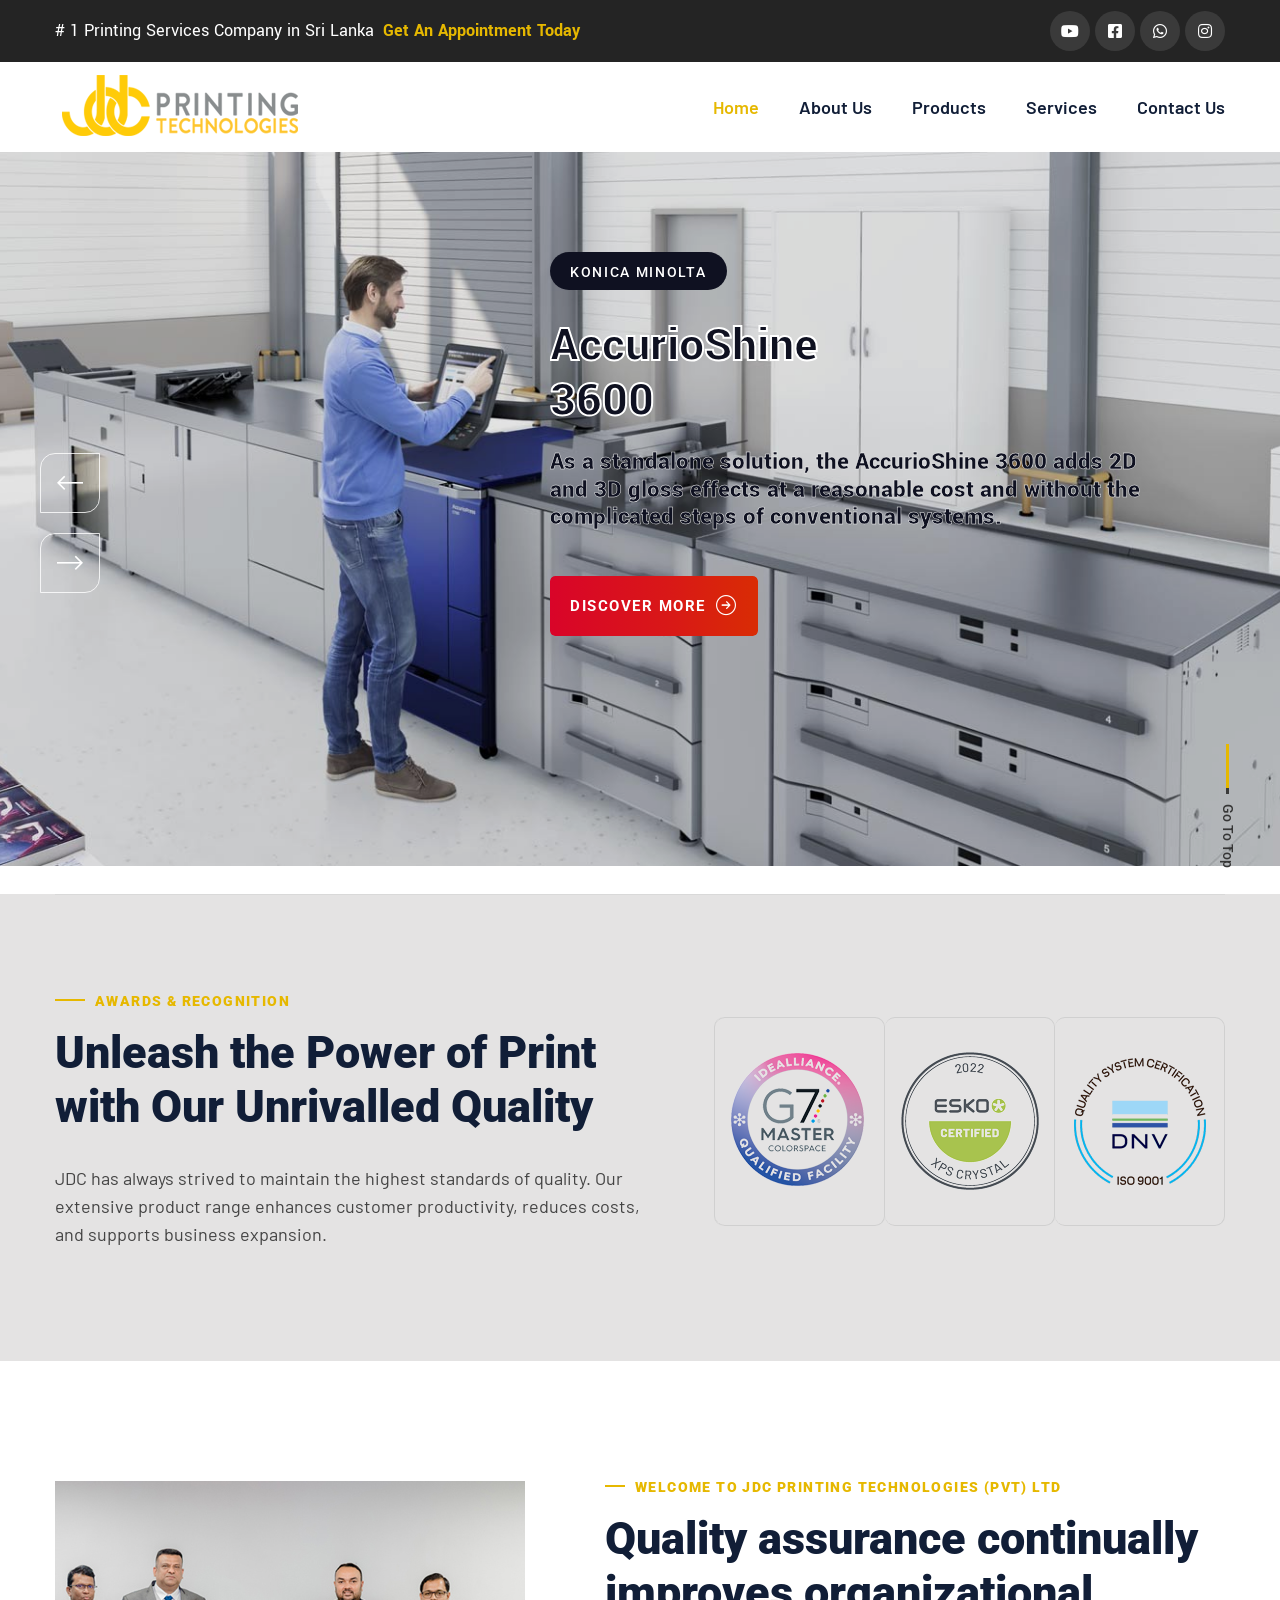
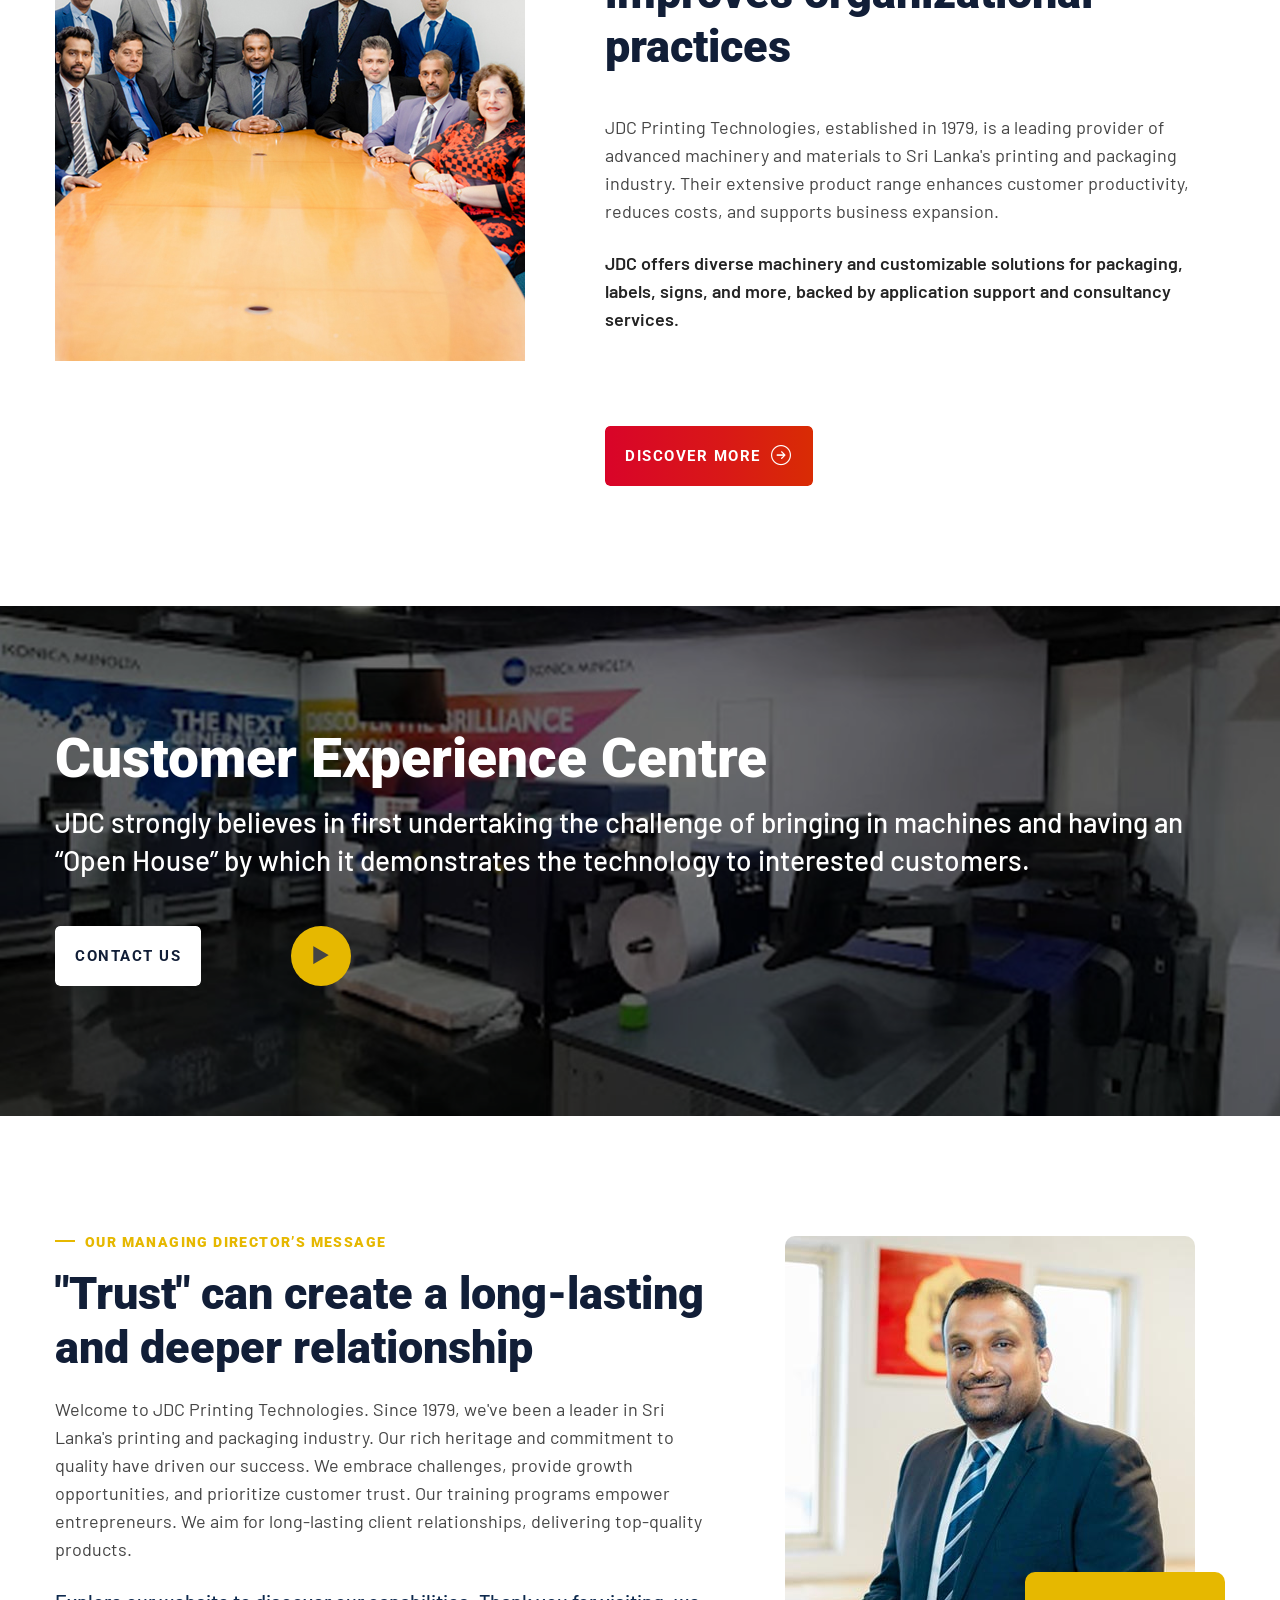
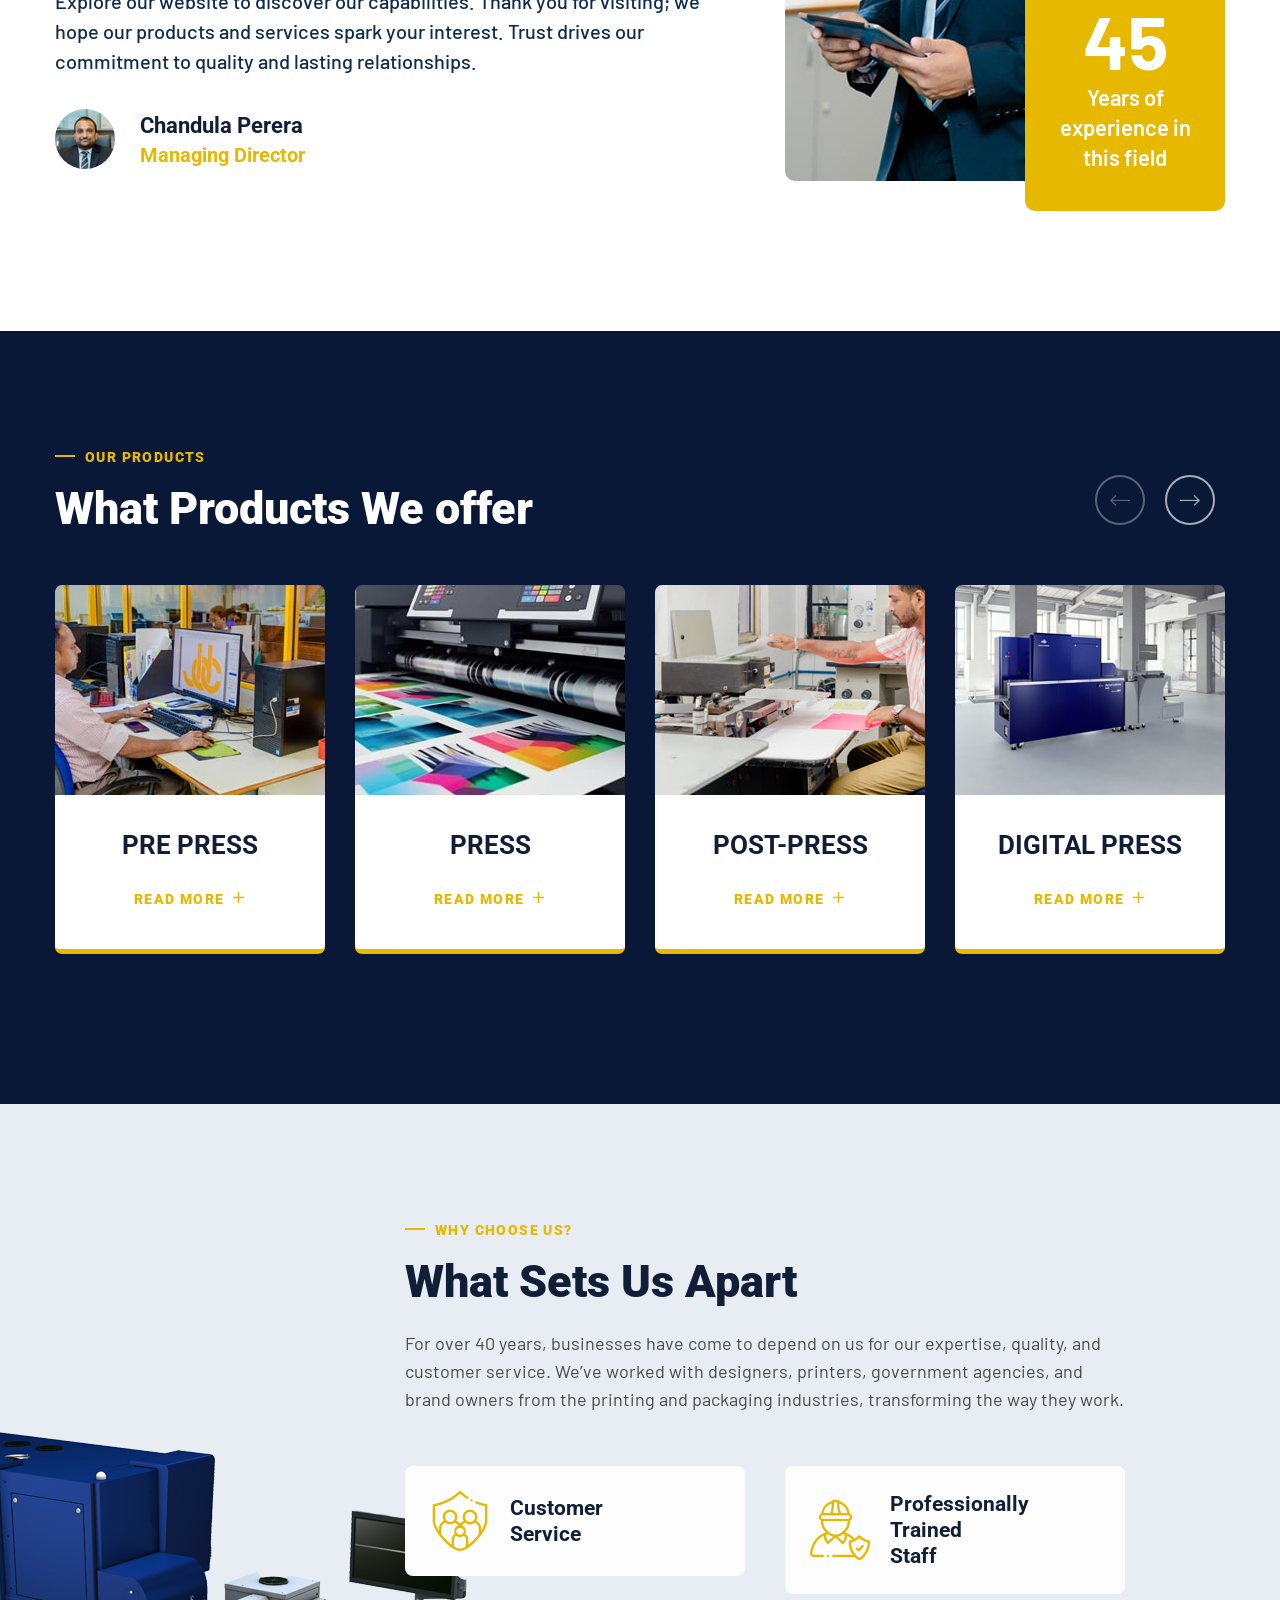
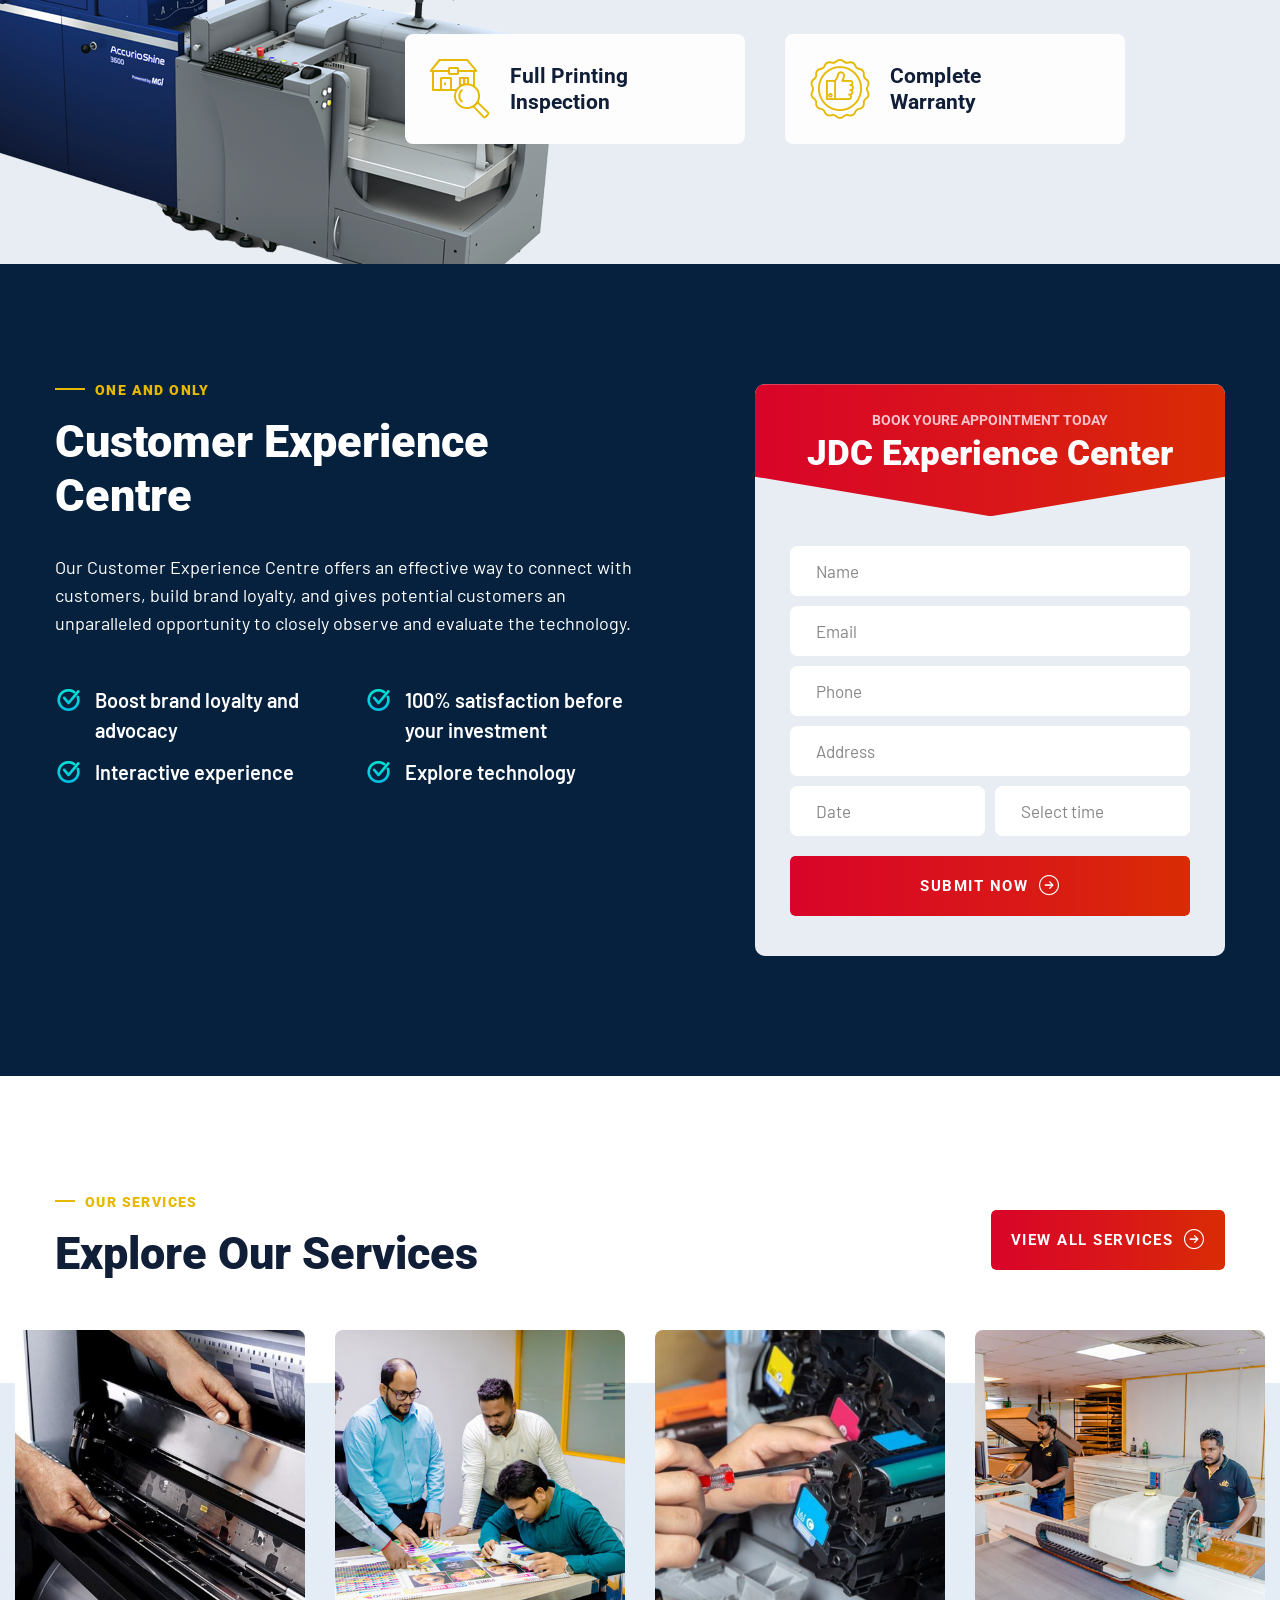
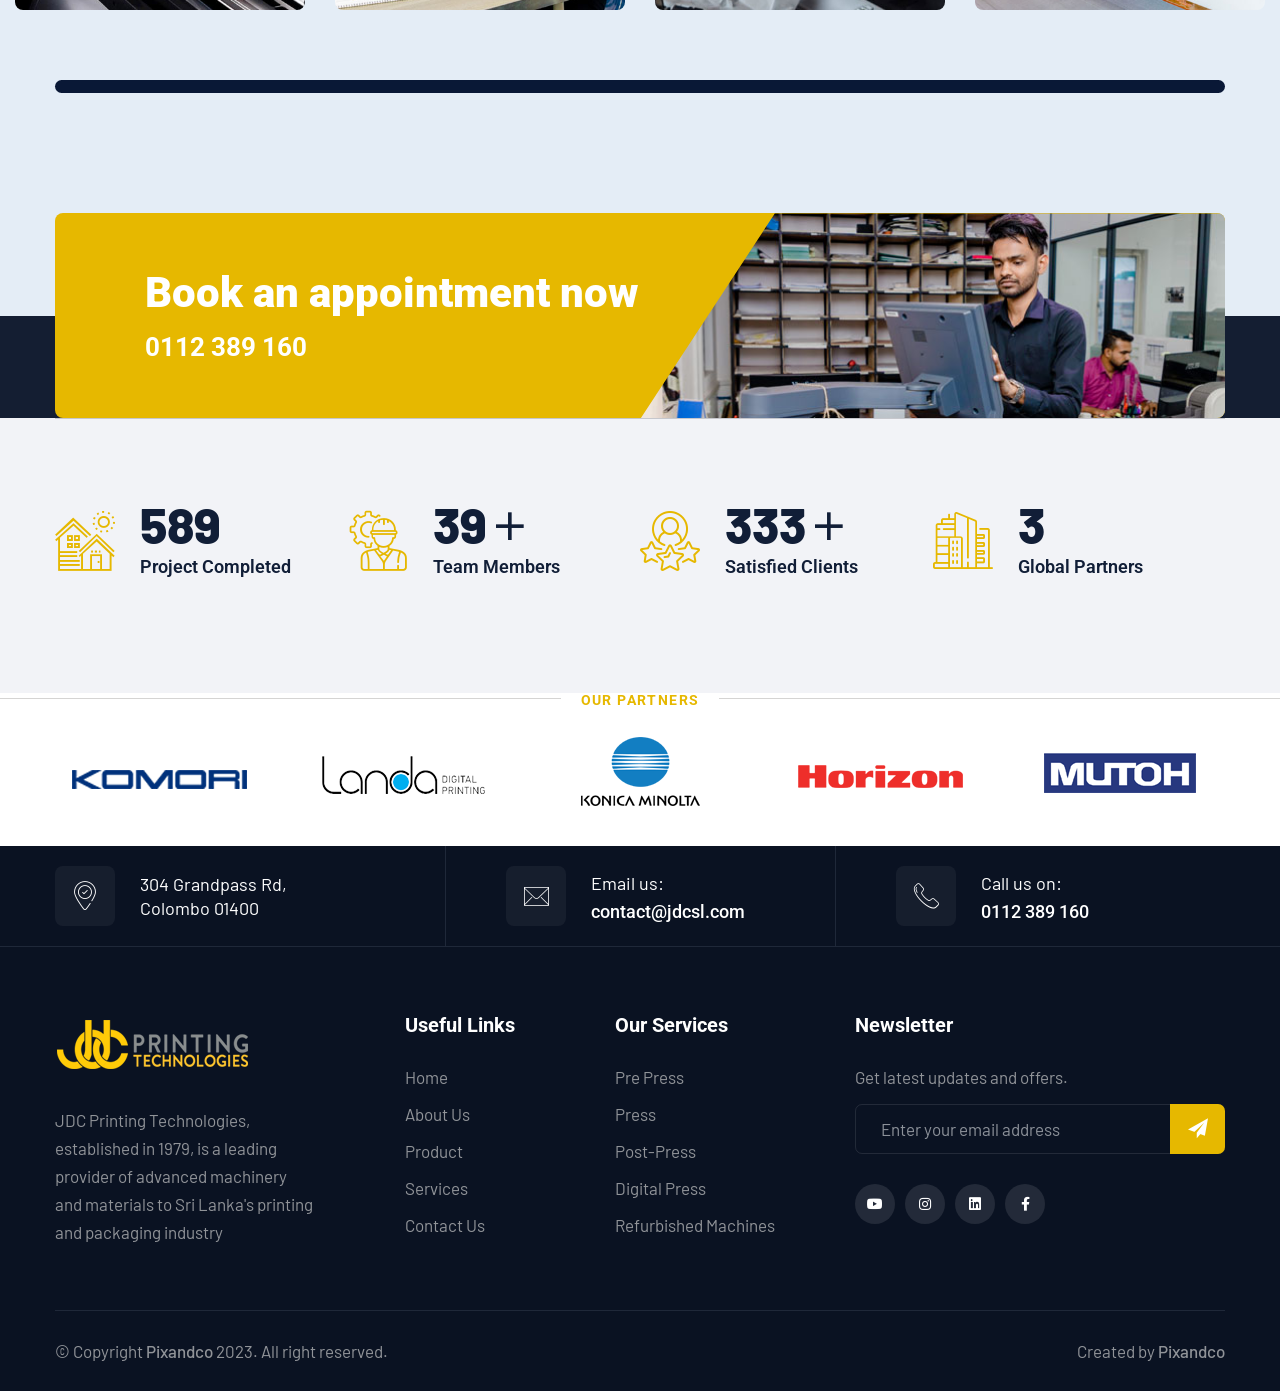
==== commit df2dfd4a: "feat: update banner slider layout with increased padding and add crossfade animation effect" ====
--- a/index.html
+++ b/index.html
@@ -194,6 +194,9 @@
         <section class="main-slider main-slider-style6">
             <div class="swiper-container thm-swiper__slider" data-swiper-options='{"slidesPerView": 1, "loop": true,
                 "effect": "fade",
+                "fadeEffect": {
+                    "crossFade": true
+                },
                 "pagination": {
                 "el": "#main-slider-pagination",
                 "type": "bullets",
@@ -326,10 +329,10 @@
 
                 <!-- If we need navigation buttons -->
                 <div class="main-slider__nav">
-                    <div class="swiper-button-prev" id="main-slider__swiper-button-next">
+                    <div class="swiper-button-prev" id="main-slider__swiper-button-prev">
                         <i class="icon-left-arrow left"></i>
                     </div>
-                    <div class="swiper-button-next" id="main-slider__swiper-button-prev">
+                    <div class="swiper-button-next" id="main-slider__swiper-button-next">
                         <i class="icon-right-arrow right"></i>
                     </div>
                 </div>
--- a/assets/css/module-css/02-banner-section.css
+++ b/assets/css/module-css/02-banner-section.css
@@ -715,7 +715,7 @@
 
 .main-slider-style6 .container {
     max-width: 1920px;
-    padding: 100px 100px 100px;
+    padding: 100px 100px 180px;
 }
 
 .main-slider-style6 .main-slider-content {
--- a/assets/css/responsive.css
+++ b/assets/css/responsive.css
@@ -2991,7 +2991,7 @@
     }
 
     .main-slider-style6 .container {
-        padding: 250px 100px 120px;
+        padding: 250px 100px 180px;
     }
 
 
@@ -3083,7 +3083,7 @@
     }
 
     .main-slider-style6 .container {
-        padding: 250px 100px 120px;
+        padding: 250px 100px 180px;
     }
 
 
@@ -3215,7 +3215,7 @@
     }
 
     .main-slider-style6 .container {
-        padding: 250px 30px 120px;
+        padding: 250px 30px 180px;
     }
 
     .main-slider-style6 .main-slider-content .btn-box {
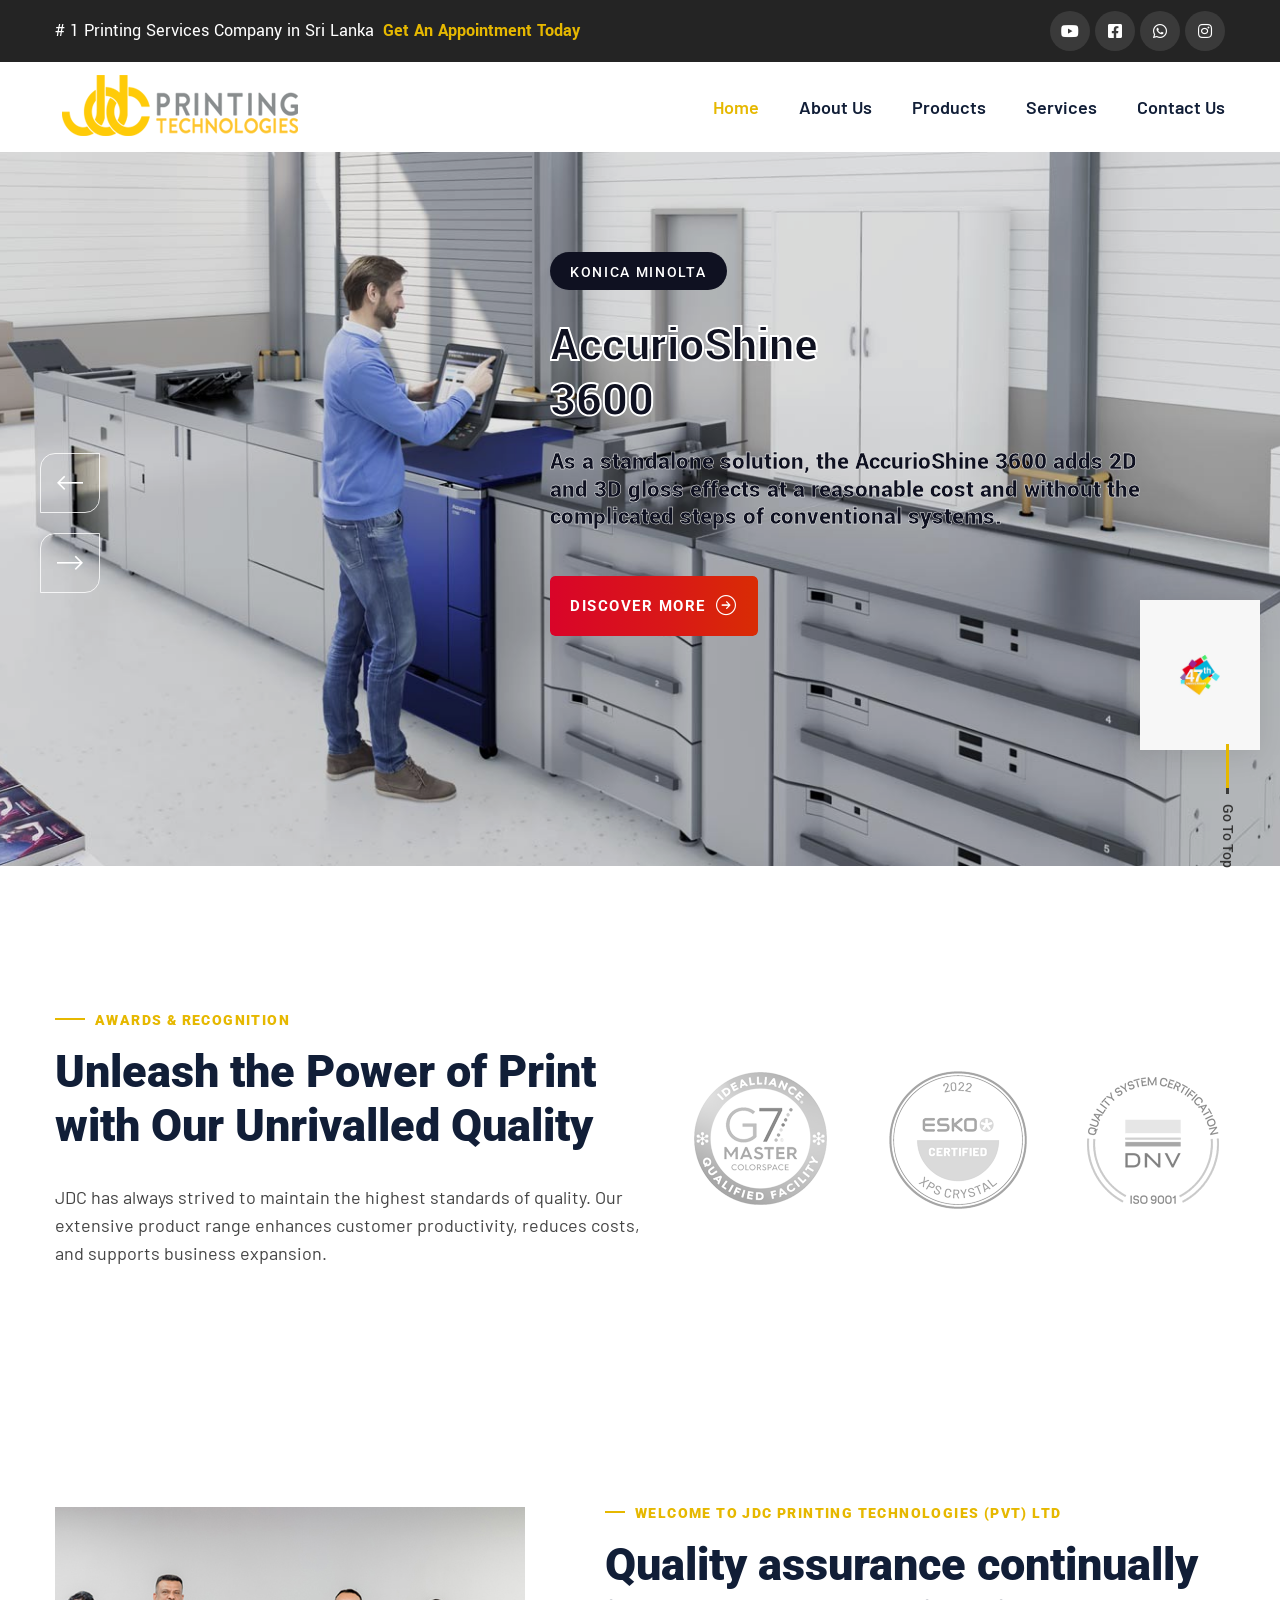
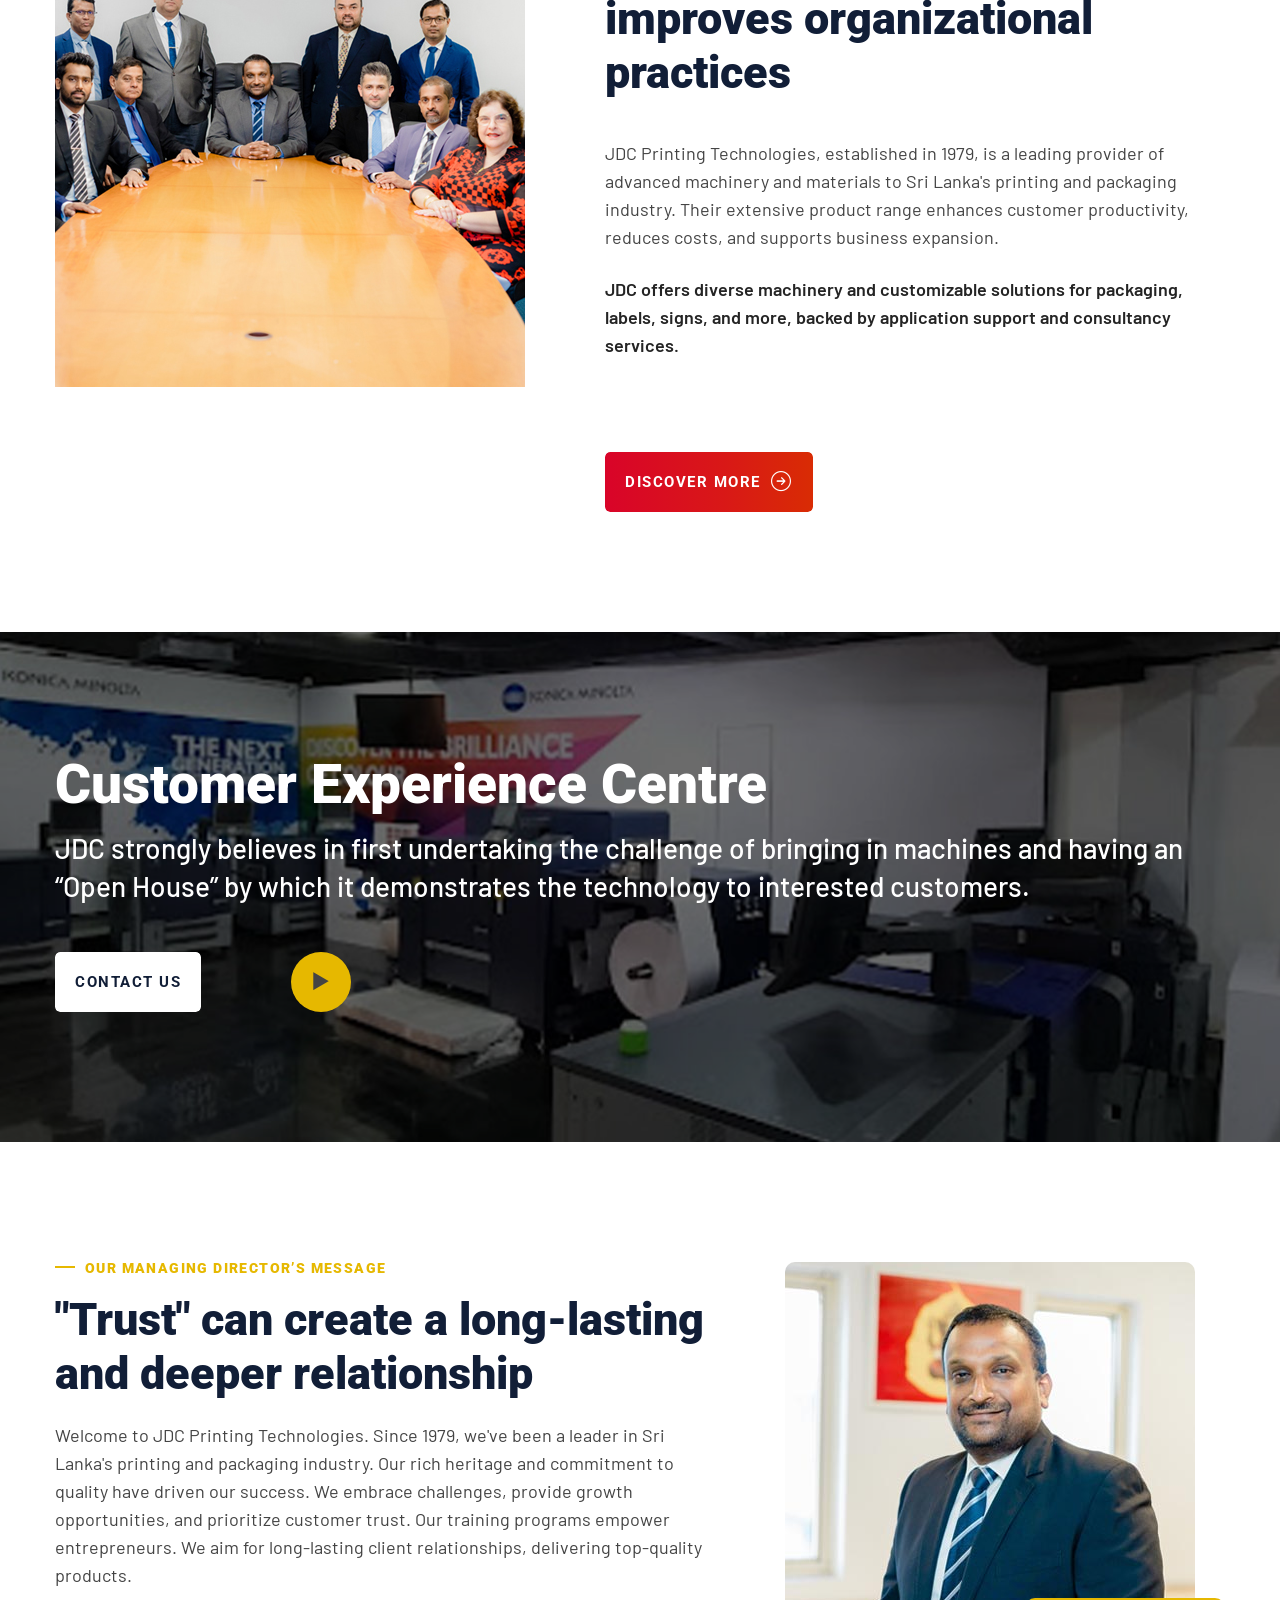
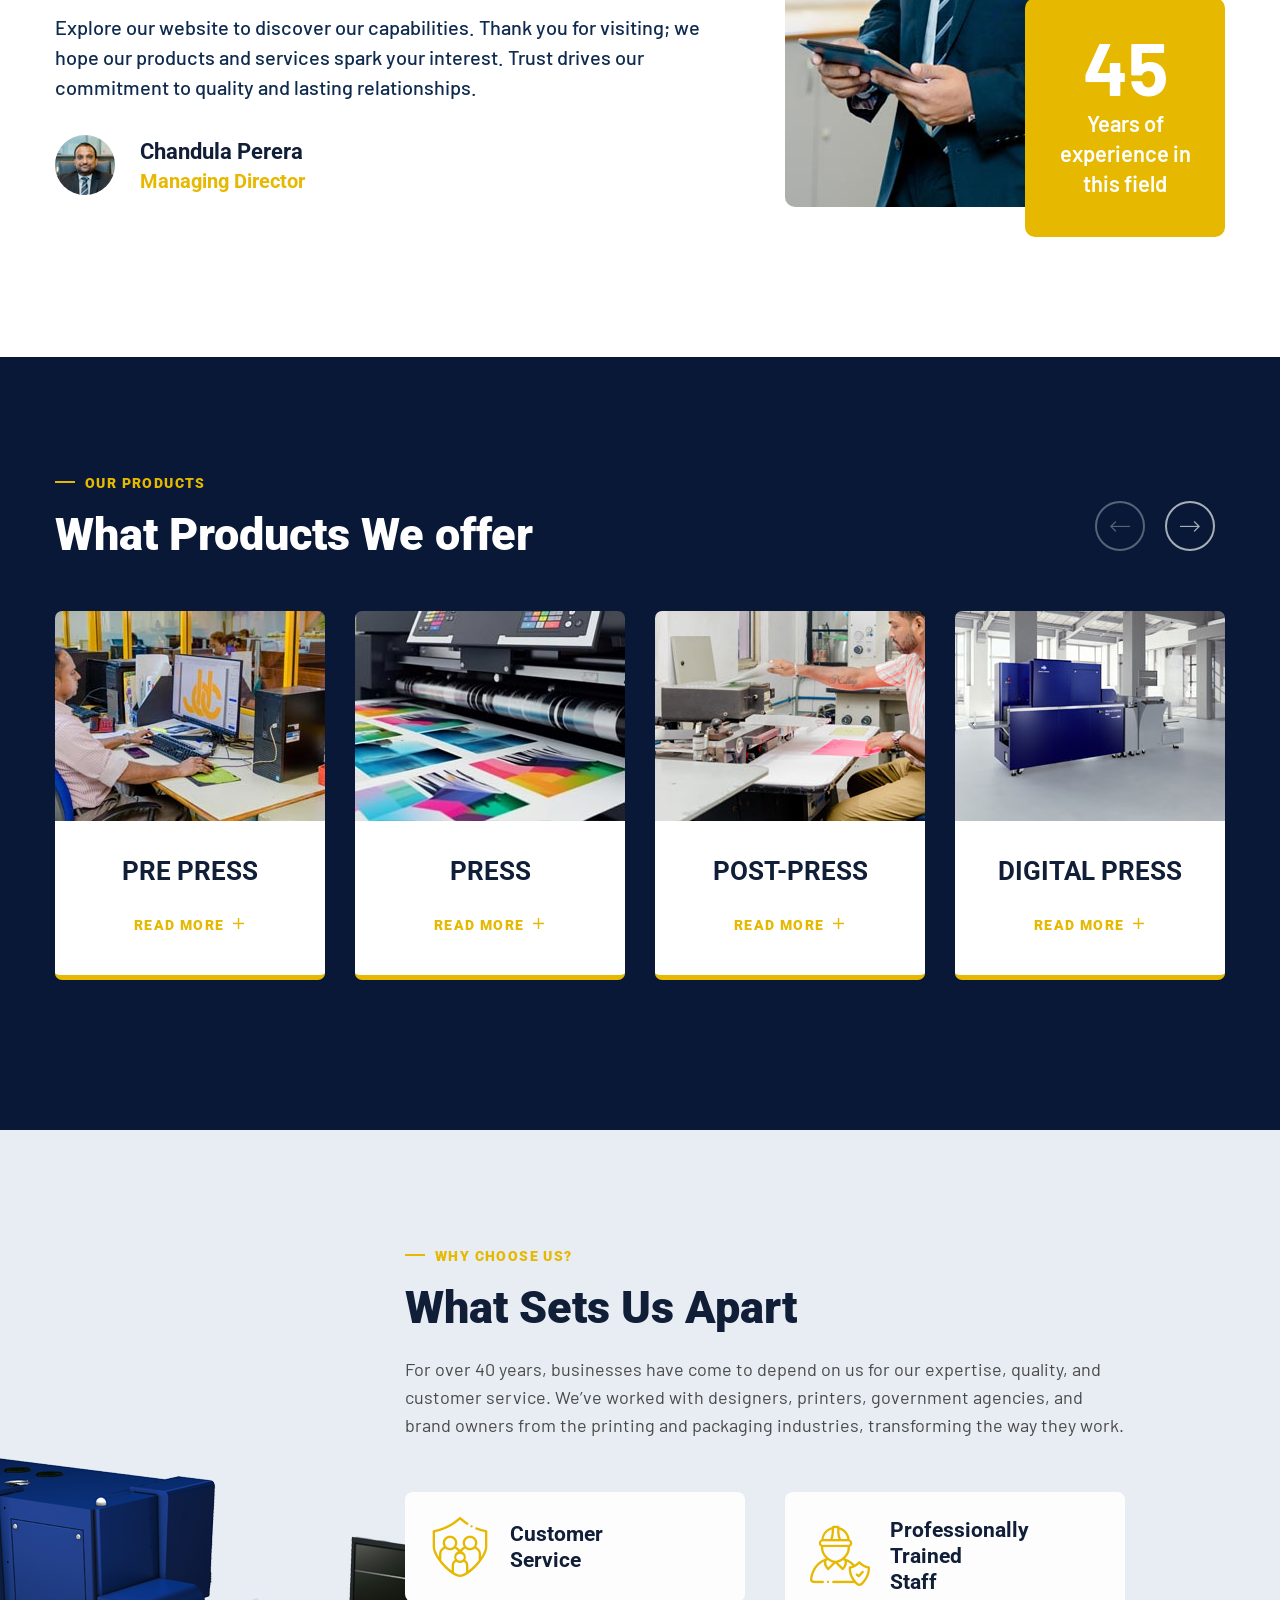
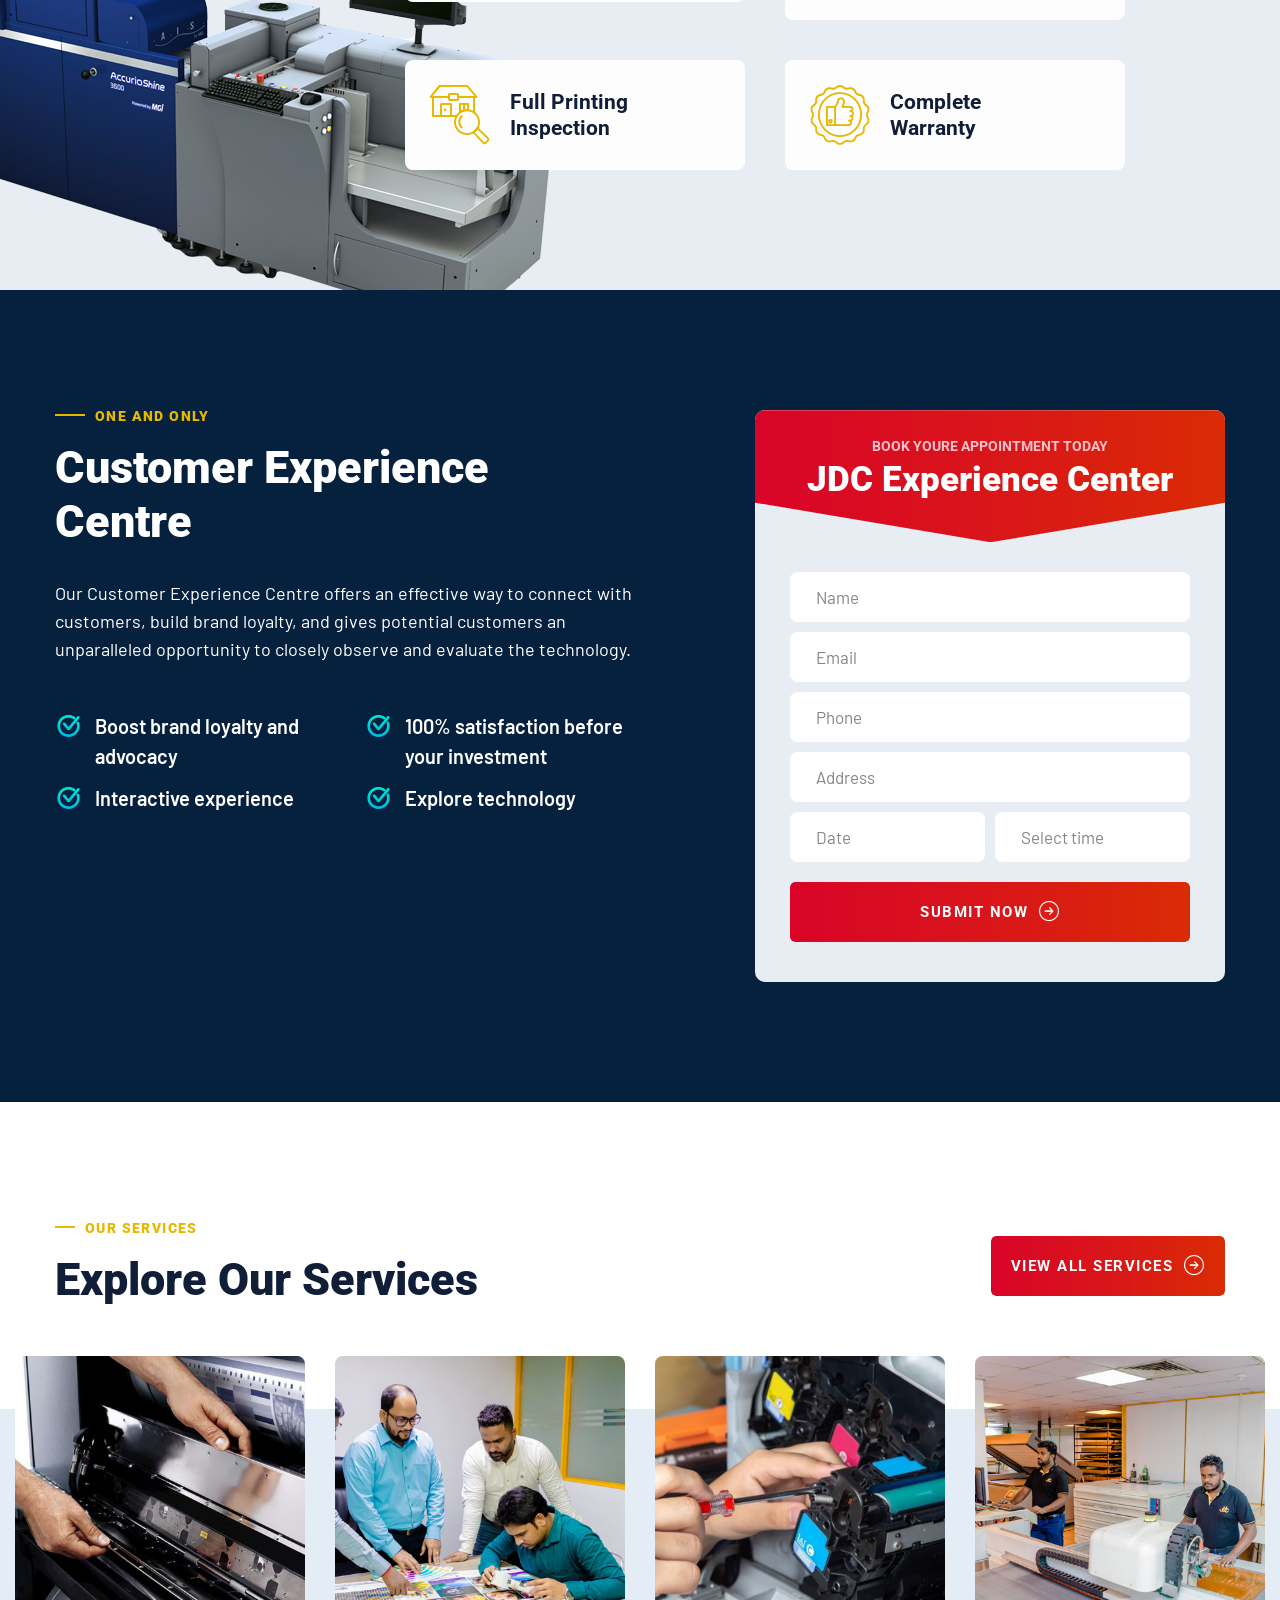
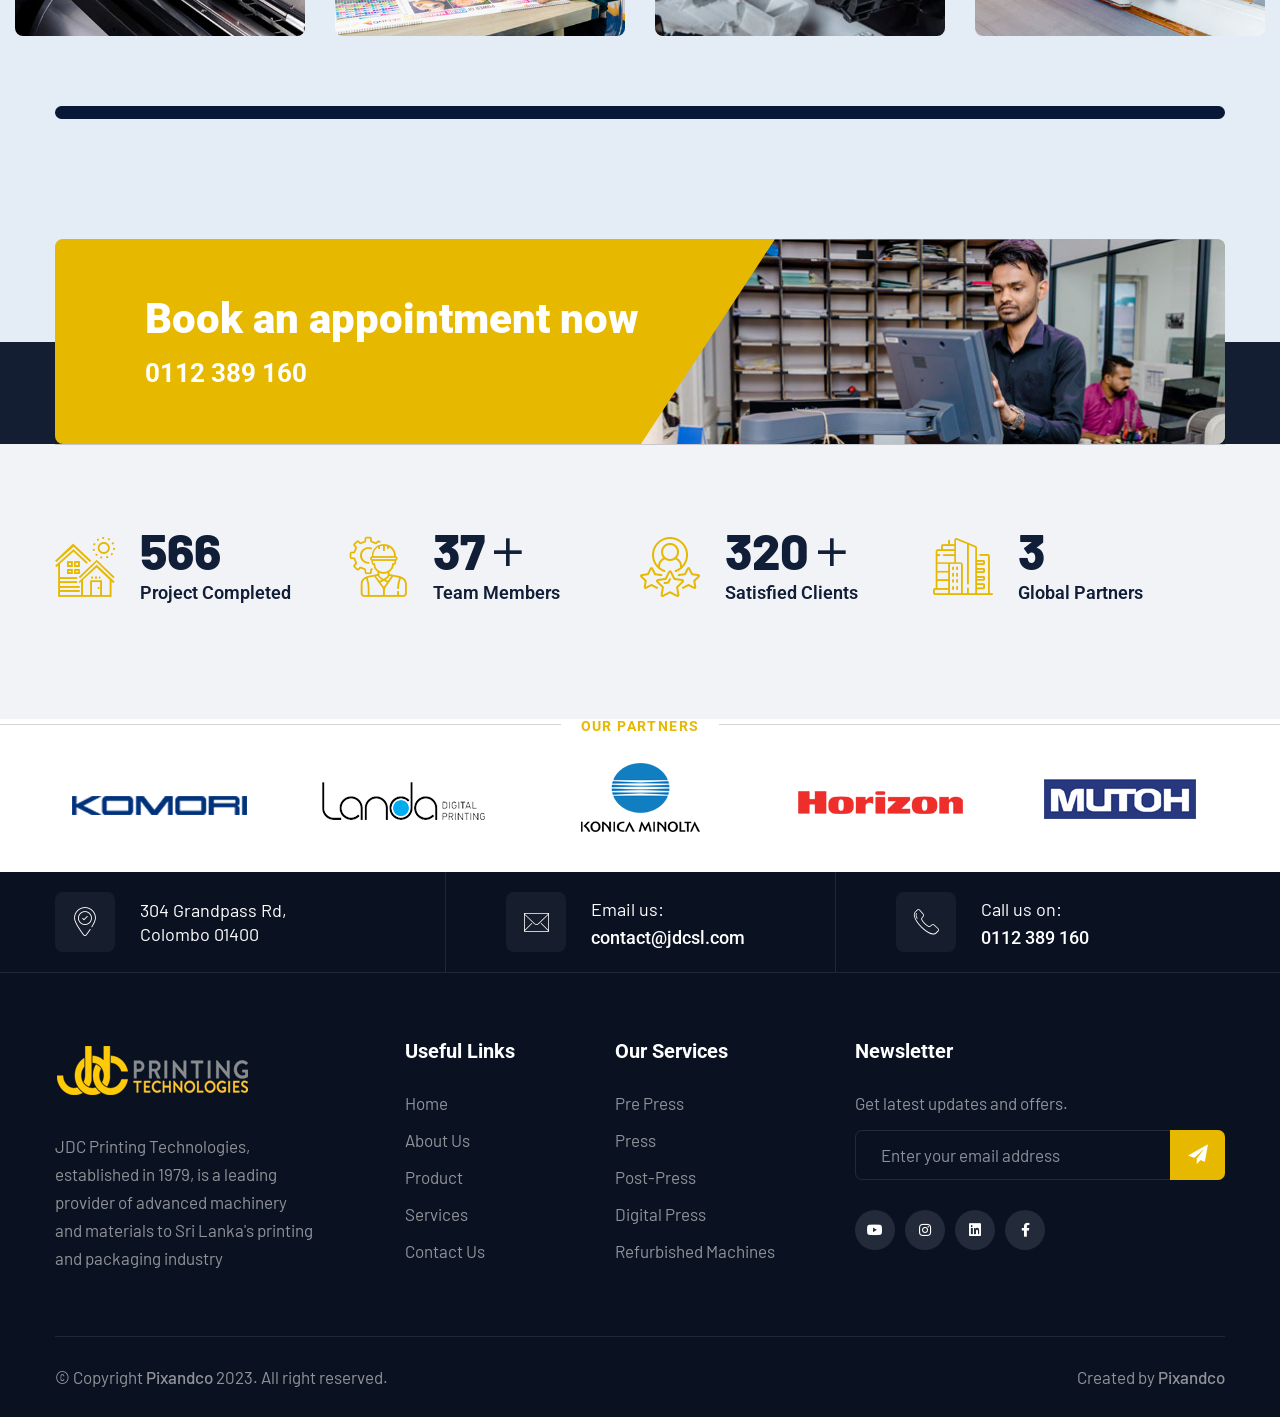
==== commit d0aaa33a: "feat: update awards section styling and add floating anniversary logo component" ====
--- a/index.html
+++ b/index.html
@@ -1629,6 +1629,12 @@
 
 
 
+    <!-- Anniversary Logo -->
+    <div class="anniversary-logo">
+        <img src="assets/images/awards.jpg" alt="47th Anniversary">
+    </div>
+
+
     <!--Scroll to top-->
     <div class="scroll-to-top">
         <div>
--- a/assets/css/style.css
+++ b/assets/css/style.css
@@ -4602,8 +4602,8 @@
 .awards-area {
   position: relative;
   display: block;
-  background-color: #e4e3e3;
-  padding: 0px 0 113px;
+  background-color: transparent;
+  padding: 60px 0 60px;
   z-index: 10;
 }
 
@@ -4614,7 +4614,6 @@
   justify-content: space-between;
   align-items: center;
   flex-wrap: wrap;
-  border-top: 1px solid #d9d9d9;
   padding-top: 20px;
 }
 
@@ -4651,7 +4650,7 @@
 }
 
 .awards-img-box ul li+li {
-  margin-left: 20px;
+  margin-left: 50px;
 }
 
 .awards-img-box ul li a {
@@ -4671,7 +4670,8 @@
 }
 
 .awards-area--style2 .awards-area__inner {
-  padding-top: 100px;
+  padding-top: 60px;
+  padding-bottom: 60px;
 }
 
 .awards-area--style2 .awards-area__inner .awards-contant-box {
@@ -4679,20 +4679,28 @@
 }
 
 .awards-area--style2 .awards-img-box ul {
-  border-left: 1px solid #d0d0d0;
-  border-top-left-radius: 10px;
-  border-bottom-left-radius: 10px;
-}
-
-.awards-area--style2 .awards-img-box ul li+li {
-  margin-left: 0px;
+  border-left: none;
+  border-radius: 0;
 }
 
 .awards-area--style2 .awards-img-box ul li {
-  border: 1px solid #d0d0d0;
-  border-left: none;
-  border-radius: 10px;
-  padding: 31px 12px;
+  border: none;
+  padding: 0;
+  transition: all 0.4s ease;
+}
+
+.awards-area--style2 .awards-img-box ul li img {
+  filter: grayscale(1) opacity(0.5);
+  transition: all 0.4s ease;
+  max-width: 150px;
+}
+
+.awards-area--style2 .awards-img-box ul li:hover {
+  transform: translateY(-5px);
+}
+
+.awards-area--style2 .awards-img-box ul li:hover img {
+  filter: grayscale(0) opacity(1);
 }
 
 
@@ -9412,6 +9420,44 @@
 
 
 
+
+/*** 
+=============================================
+    Anniversary Logo Css
+=============================================
+***/
+.anniversary-logo {
+    position: fixed;
+    right: 20px;
+    bottom: 150px;
+    z-index: 99;
+    max-width: 120px;
+    pointer-events: none;
+    transition: all 0.3s ease;
+}
+
+.anniversary-logo img {
+    width: 100%;
+    height: auto;
+    mix-blend-mode: multiply; /* Removes white background */
+    filter: drop-shadow(0 5px 15px rgba(0,0,0,0.1));
+    animation: float 3s ease-in-out infinite;
+}
+
+@keyframes float {
+	0% { transform: translateY(0px) scale(1); }
+	50% { transform: translateY(-10px) scale(1.02); }
+	100% { transform: translateY(0px) scale(1); }
+}
+
+@media only screen and (max-width: 767px) {
+    .anniversary-logo {
+        max-width: 80px;
+        right: 10px;
+        bottom: 120px;
+    }
+}
+
 /*--------------------------------------------------------------
 # End Css 
 --------------------------------------------------------------*/
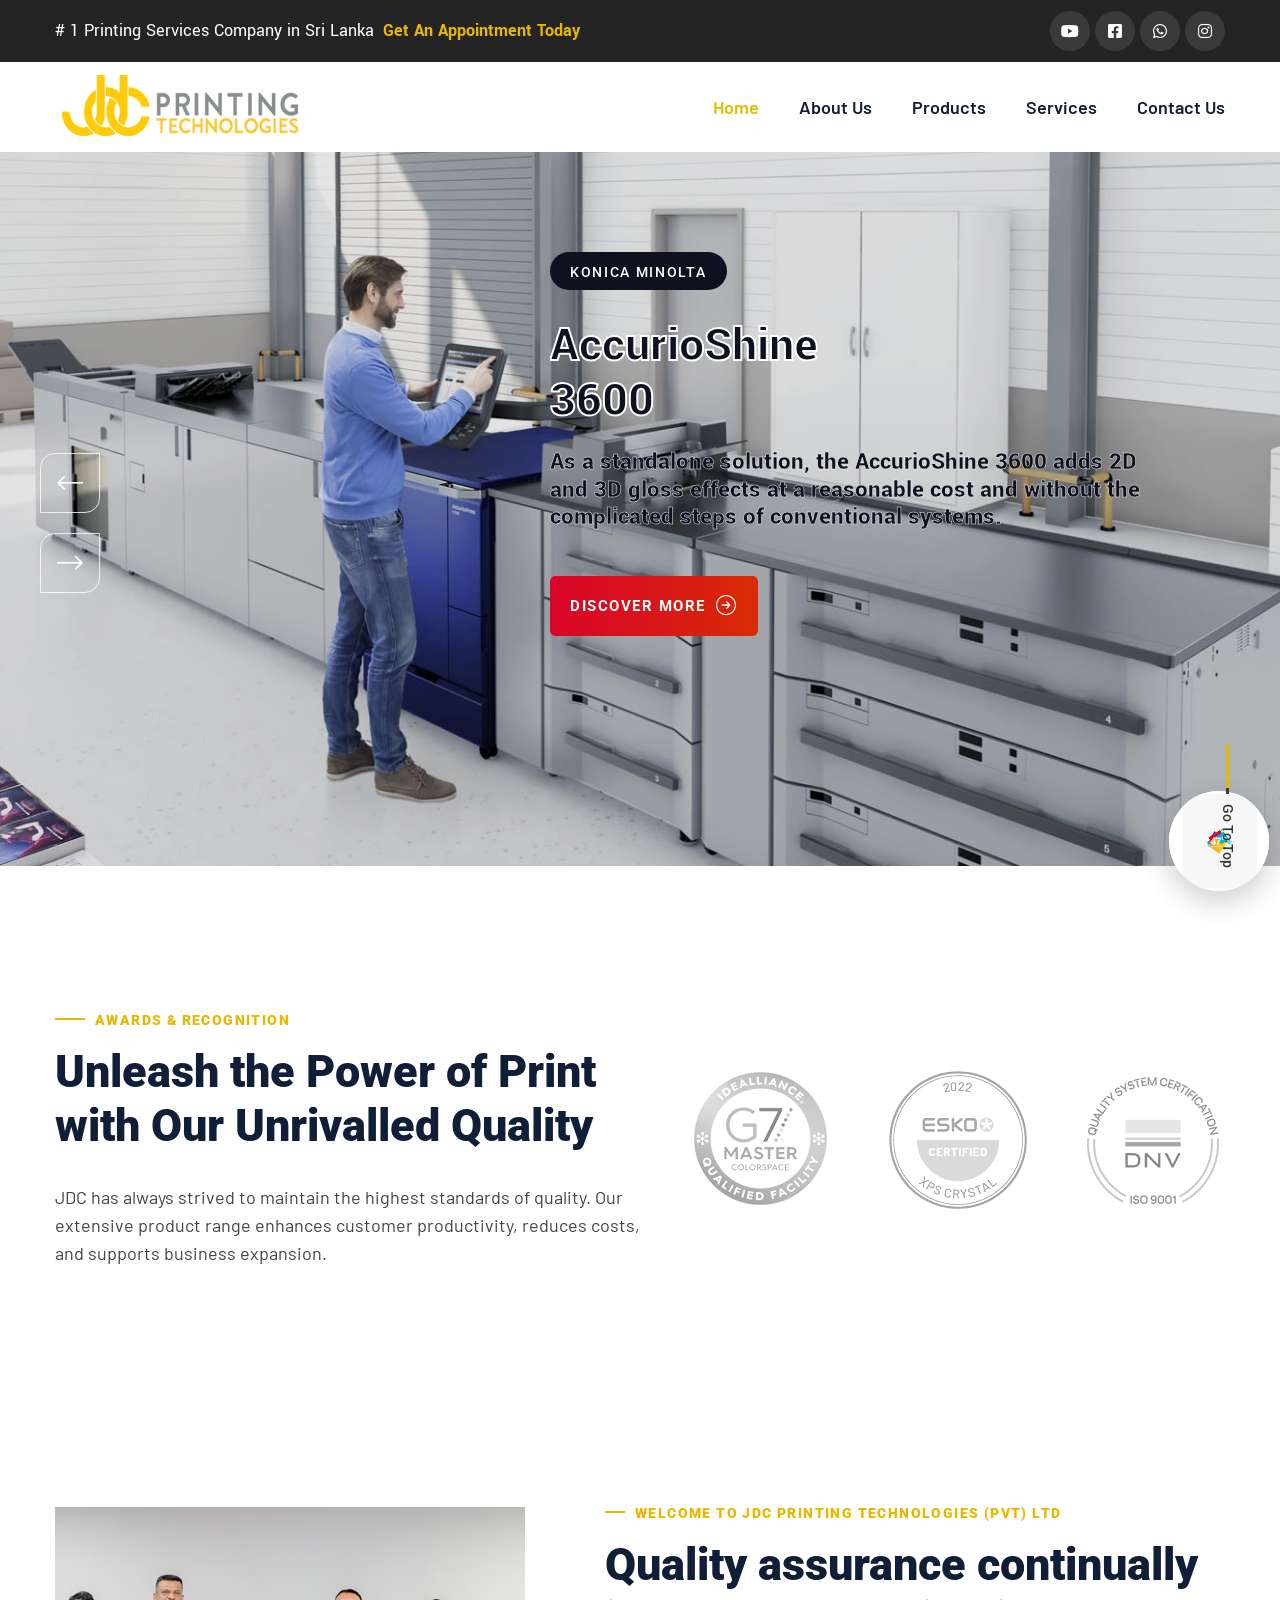
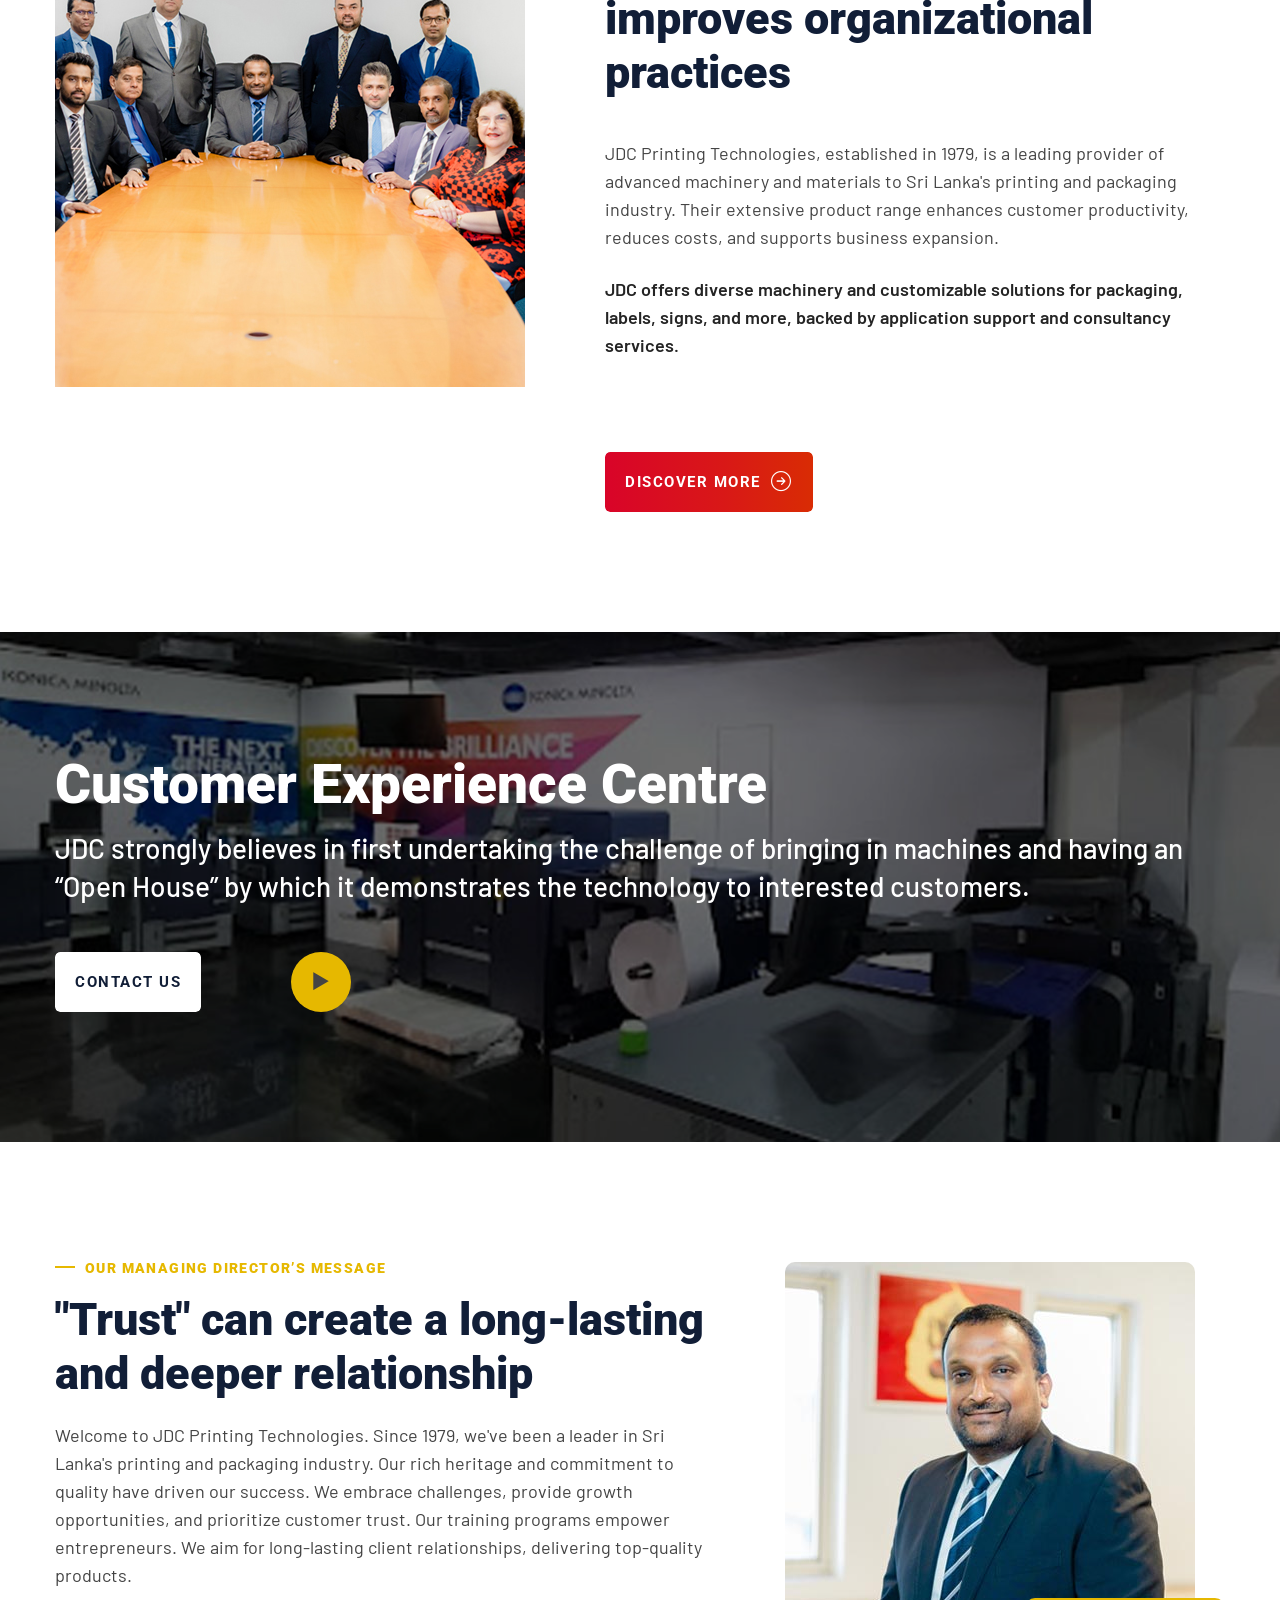
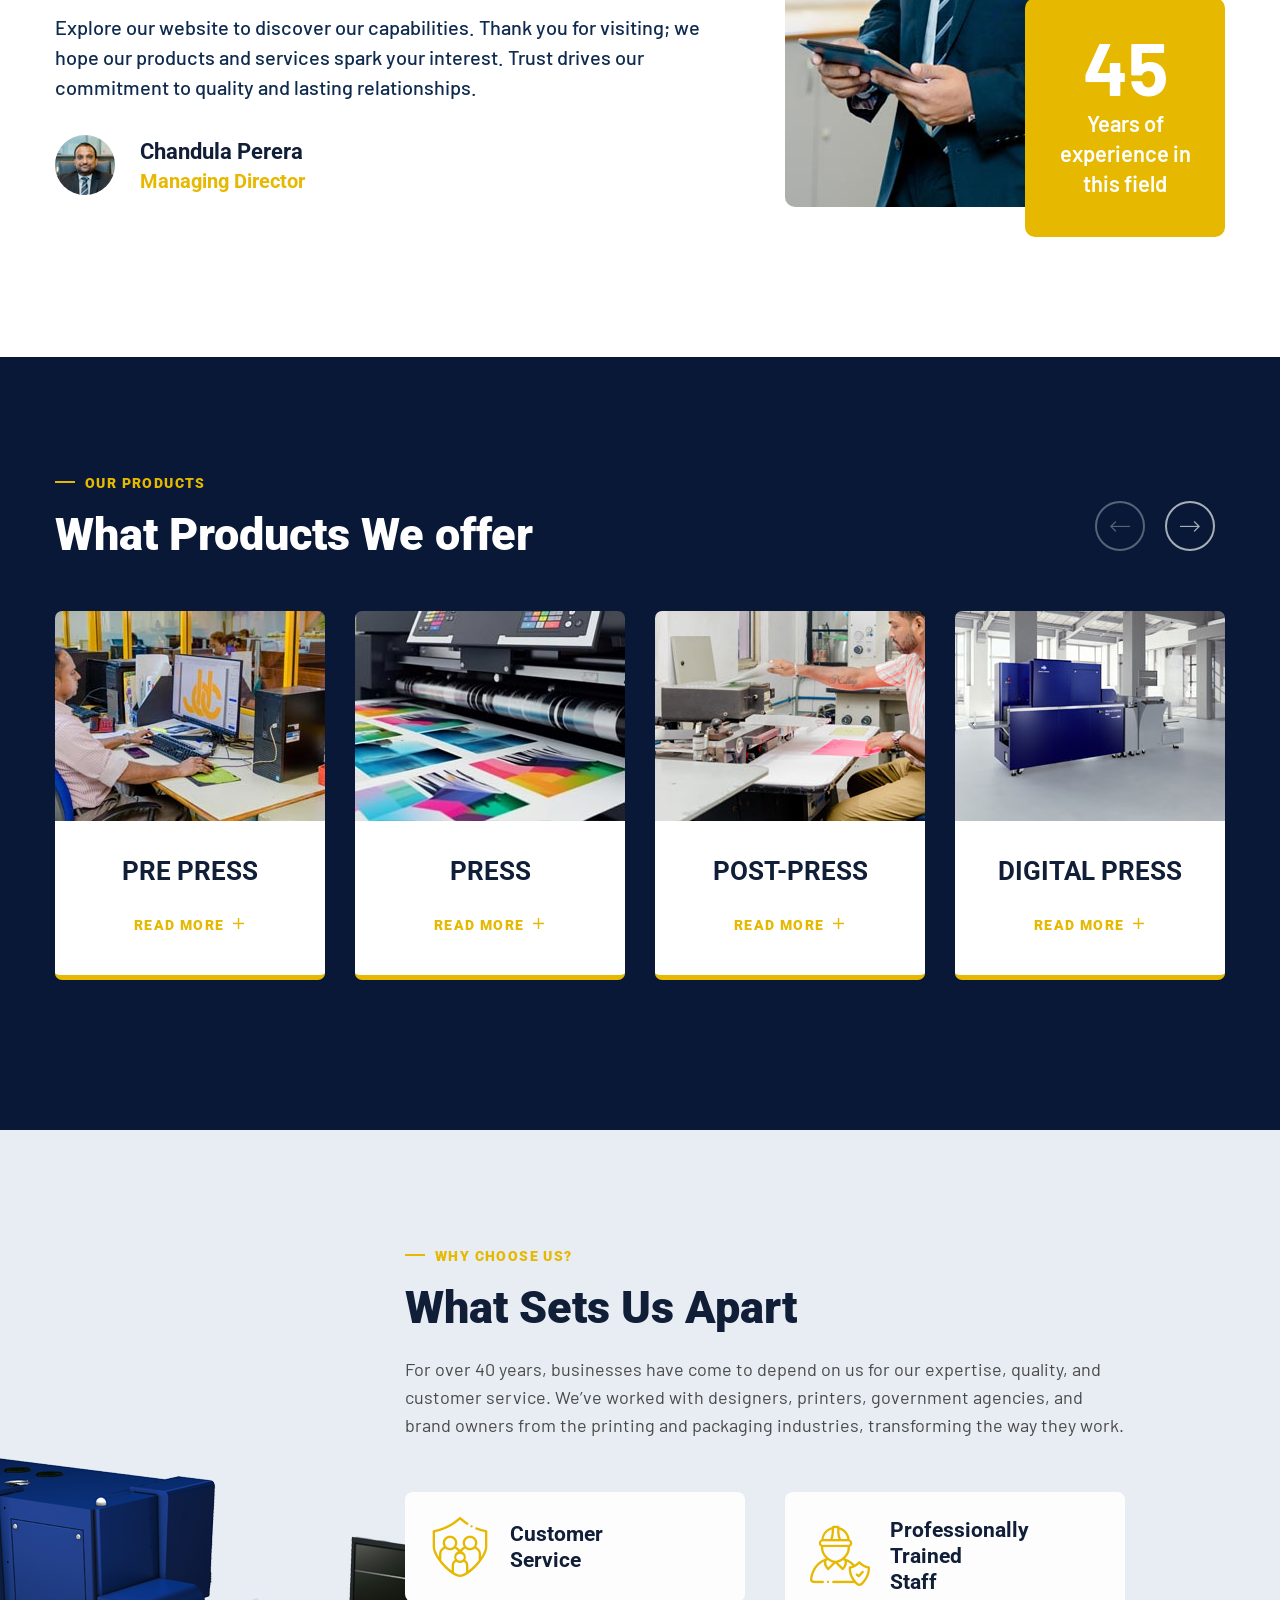
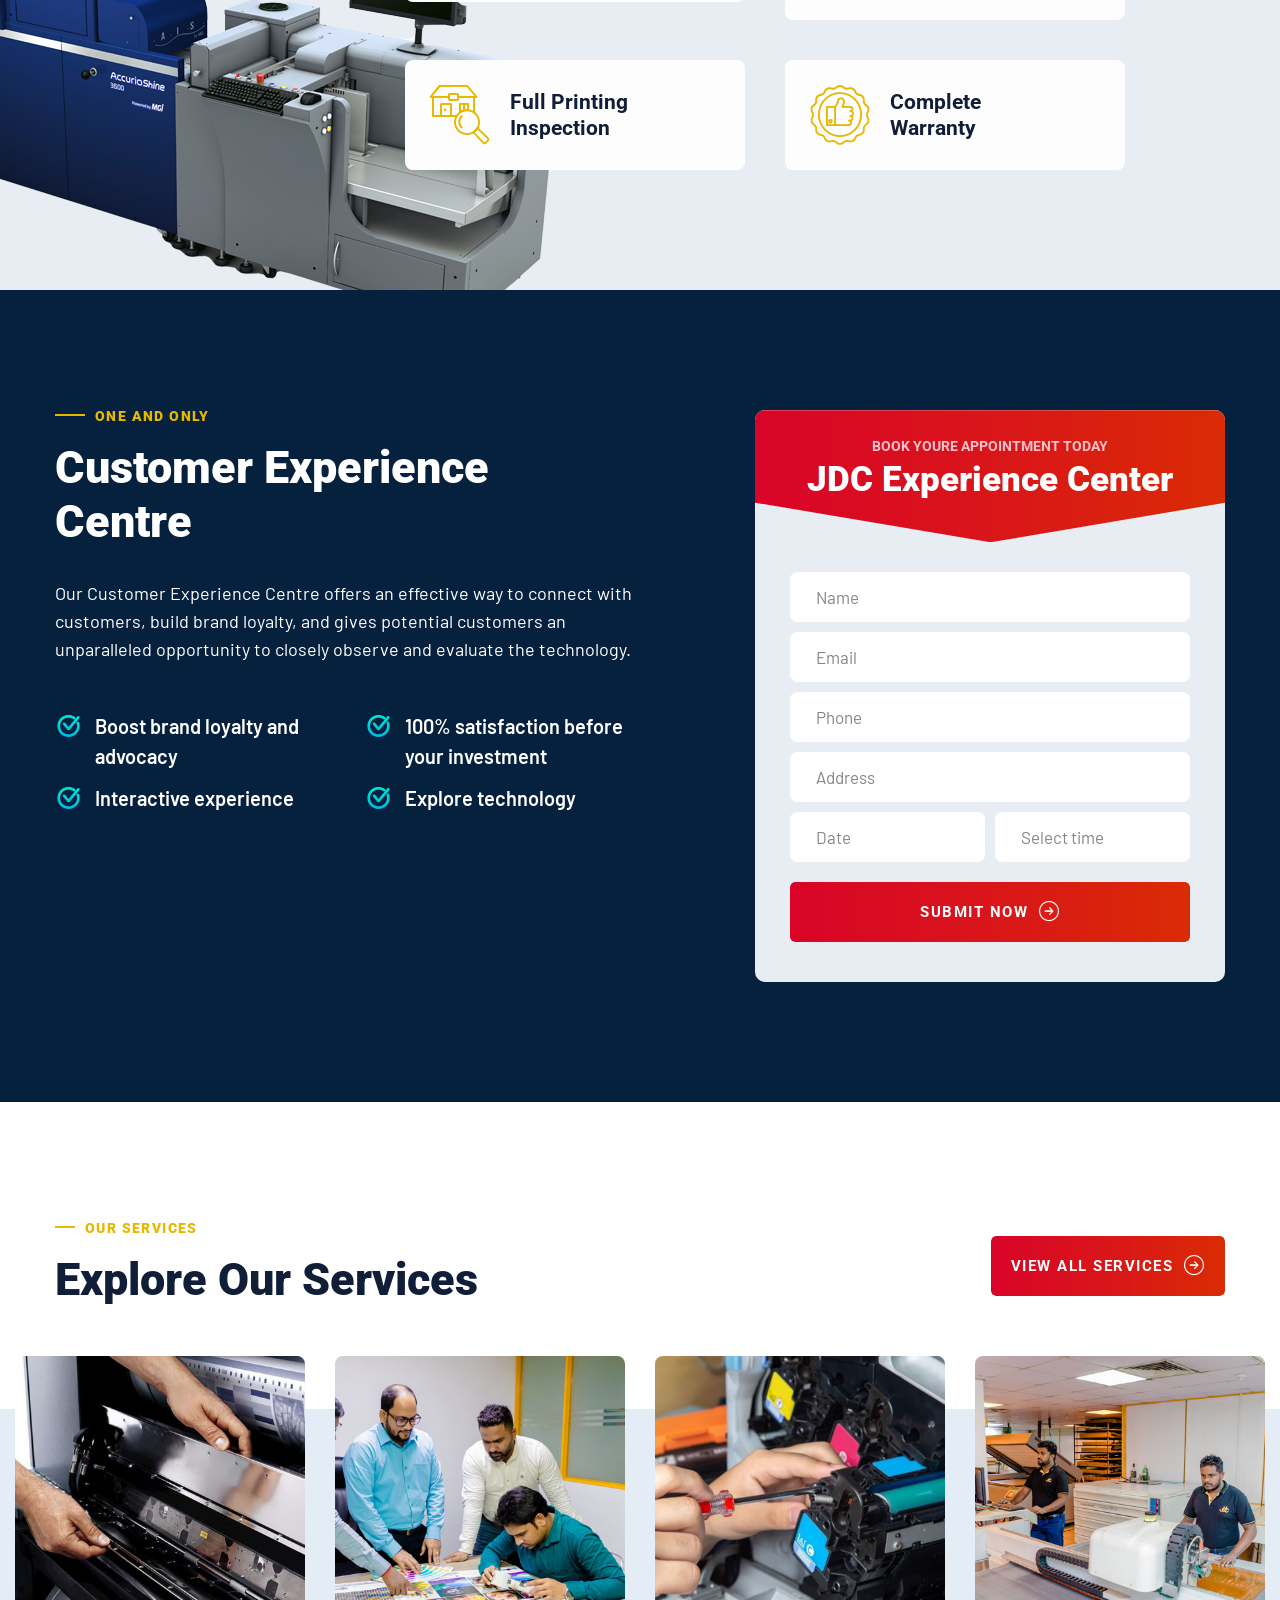
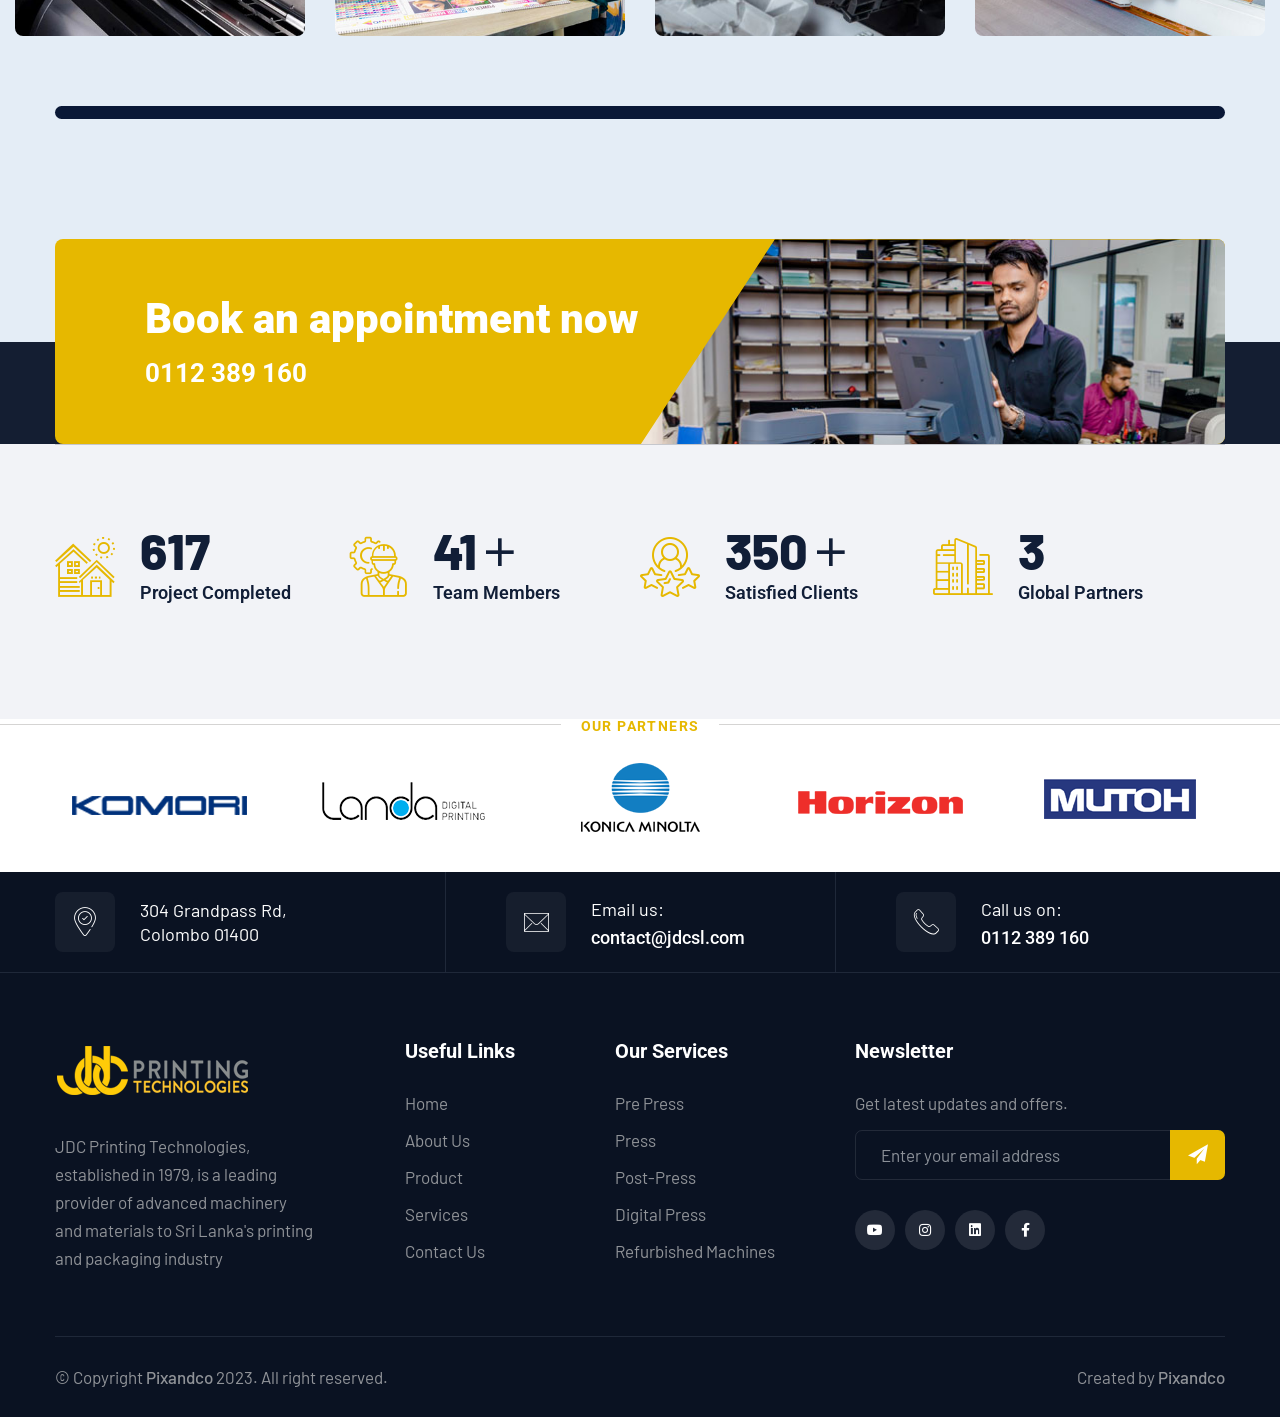
==== commit 30e0c85a: "feat: add and style floating anniversary logo with scroll-triggered position shift" ====
--- a/index.html
+++ b/index.html
@@ -336,6 +336,8 @@
                         <i class="icon-right-arrow right"></i>
                     </div>
                 </div>
+
+            </div>
 
             </div>
         </section>
@@ -1635,6 +1637,12 @@
     </div>
 
 
+
+    <!-- Anniversary Logo -->
+    <div class="anniversary-logo">
+        <img src="assets/images/awards.jpg" alt="47th Anniversary">
+    </div>
+
     <!--Scroll to top-->
     <div class="scroll-to-top">
         <div>
--- a/assets/css/style.css
+++ b/assets/css/style.css
@@ -9428,20 +9428,31 @@
 ***/
 .anniversary-logo {
     position: fixed;
-    right: 20px;
-    bottom: 150px;
+    right: 11px;
+    bottom: 9px;
     z-index: 99;
-    max-width: 120px;
+    width: 100px;
+    height: 100px;
+    background-color: #ffffff;
+    border-radius: 50%;
+    display: flex;
+    align-items: center;
+    justify-content: center;
+    box-shadow: 0 10px 30px rgba(0,0,0,0.1);
     pointer-events: none;
-    transition: all 0.3s ease;
+    overflow: hidden;
+    transition: all 0.4s ease;
+    animation: float 3s ease-in-out infinite;
+}
+
+.anniversary-logo.moved-up {
+    bottom: 134px;
 }
 
 .anniversary-logo img {
-    width: 100%;
+    width: 75%;
     height: auto;
-    mix-blend-mode: multiply; /* Removes white background */
-    filter: drop-shadow(0 5px 15px rgba(0,0,0,0.1));
-    animation: float 3s ease-in-out infinite;
+    mix-blend-mode: multiply;
 }
 
 @keyframes float {
@@ -9450,11 +9461,17 @@
 	100% { transform: translateY(0px) scale(1); }
 }
 
+@media only screen and (max-width: 1199px) {
+    .anniversary-logo {
+        width: 80px;
+        height: 80px;
+    }
+}
+
 @media only screen and (max-width: 767px) {
     .anniversary-logo {
-        max-width: 80px;
-        right: 10px;
-        bottom: 120px;
+        width: 70px;
+        height: 70px;
     }
 }
 
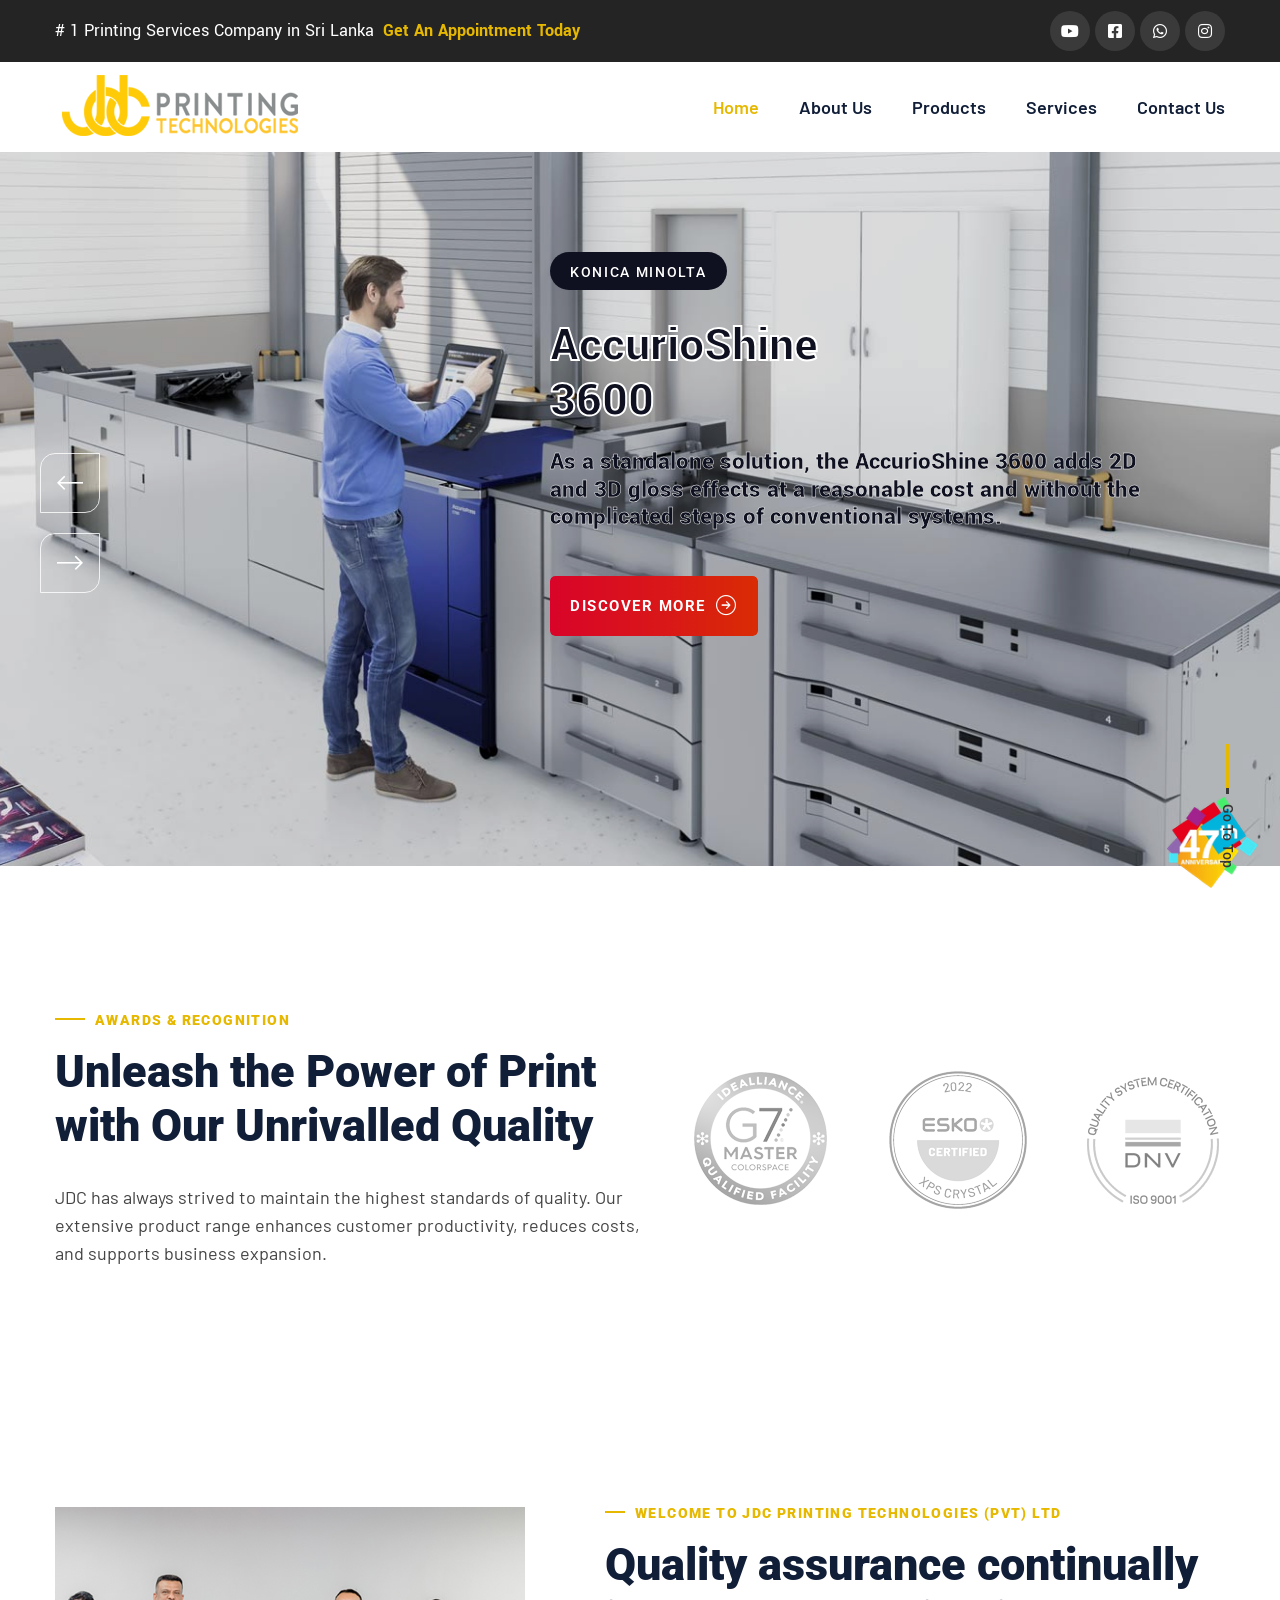
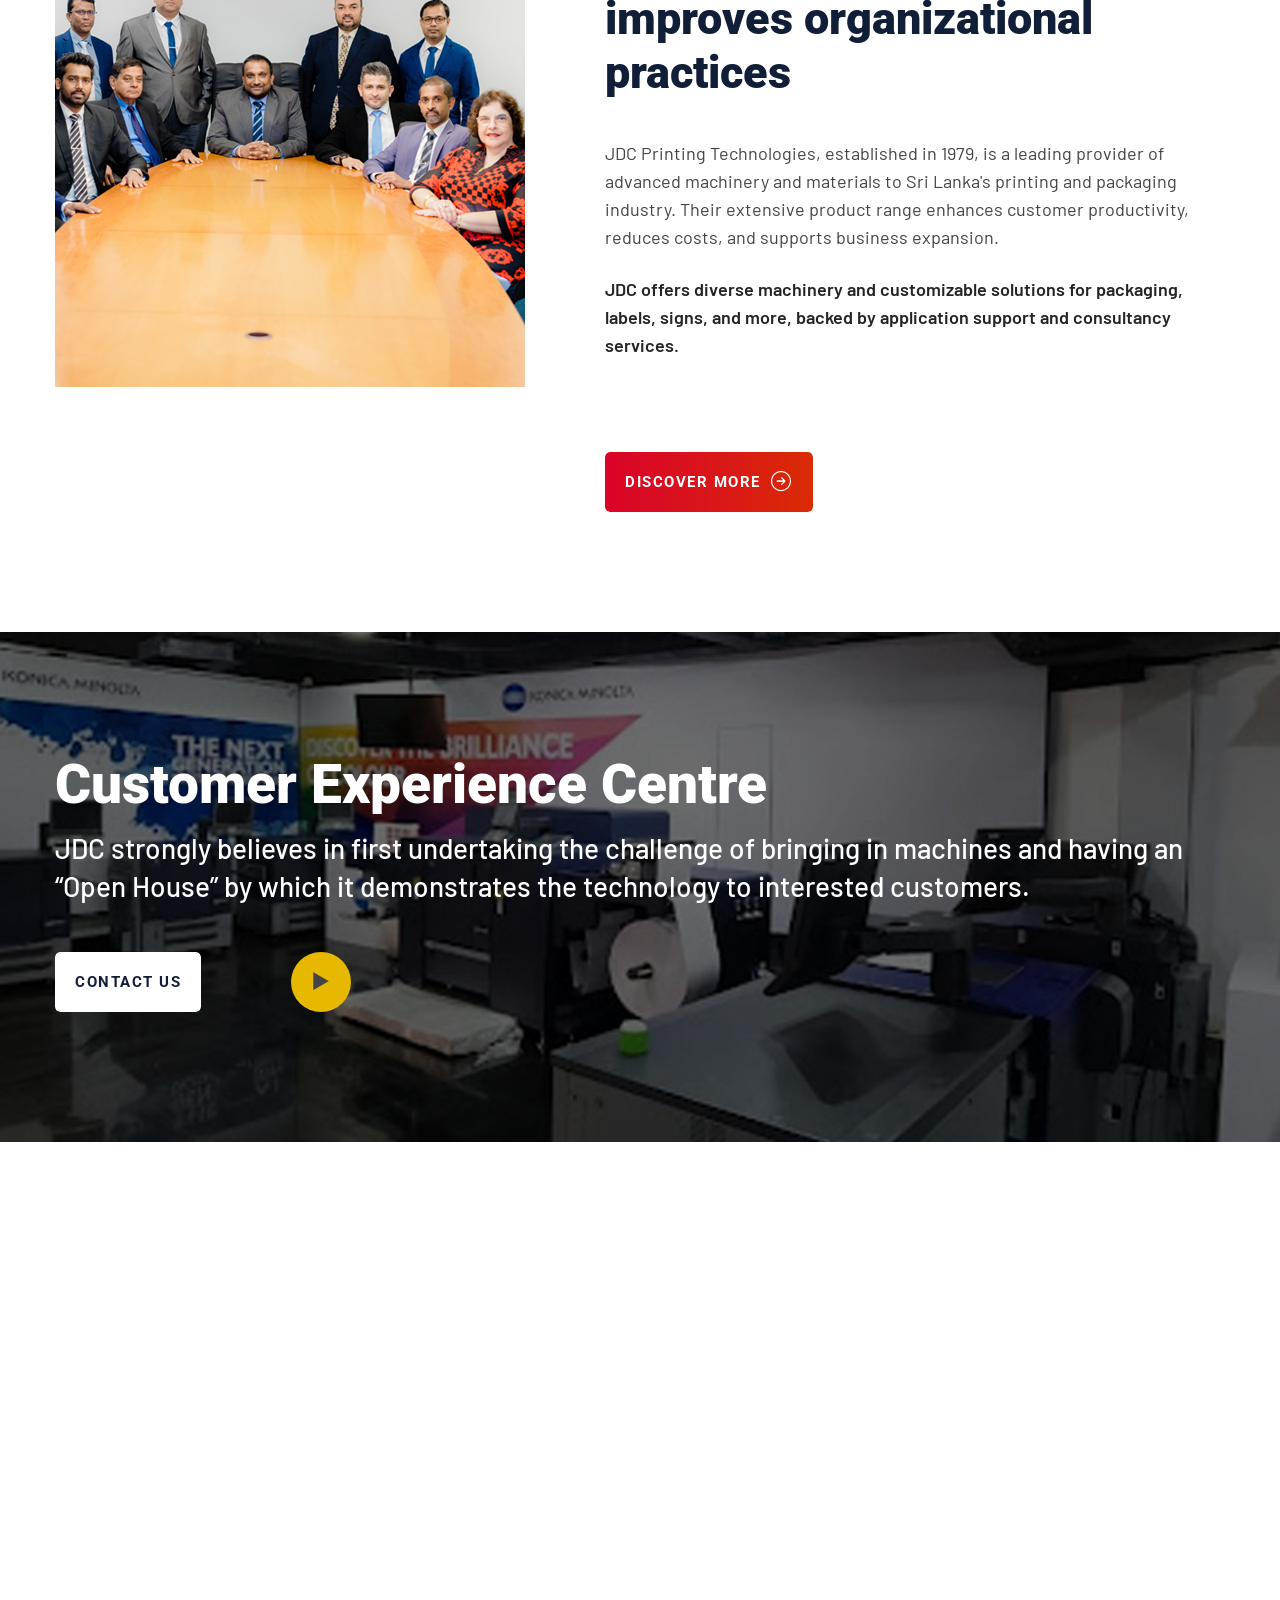
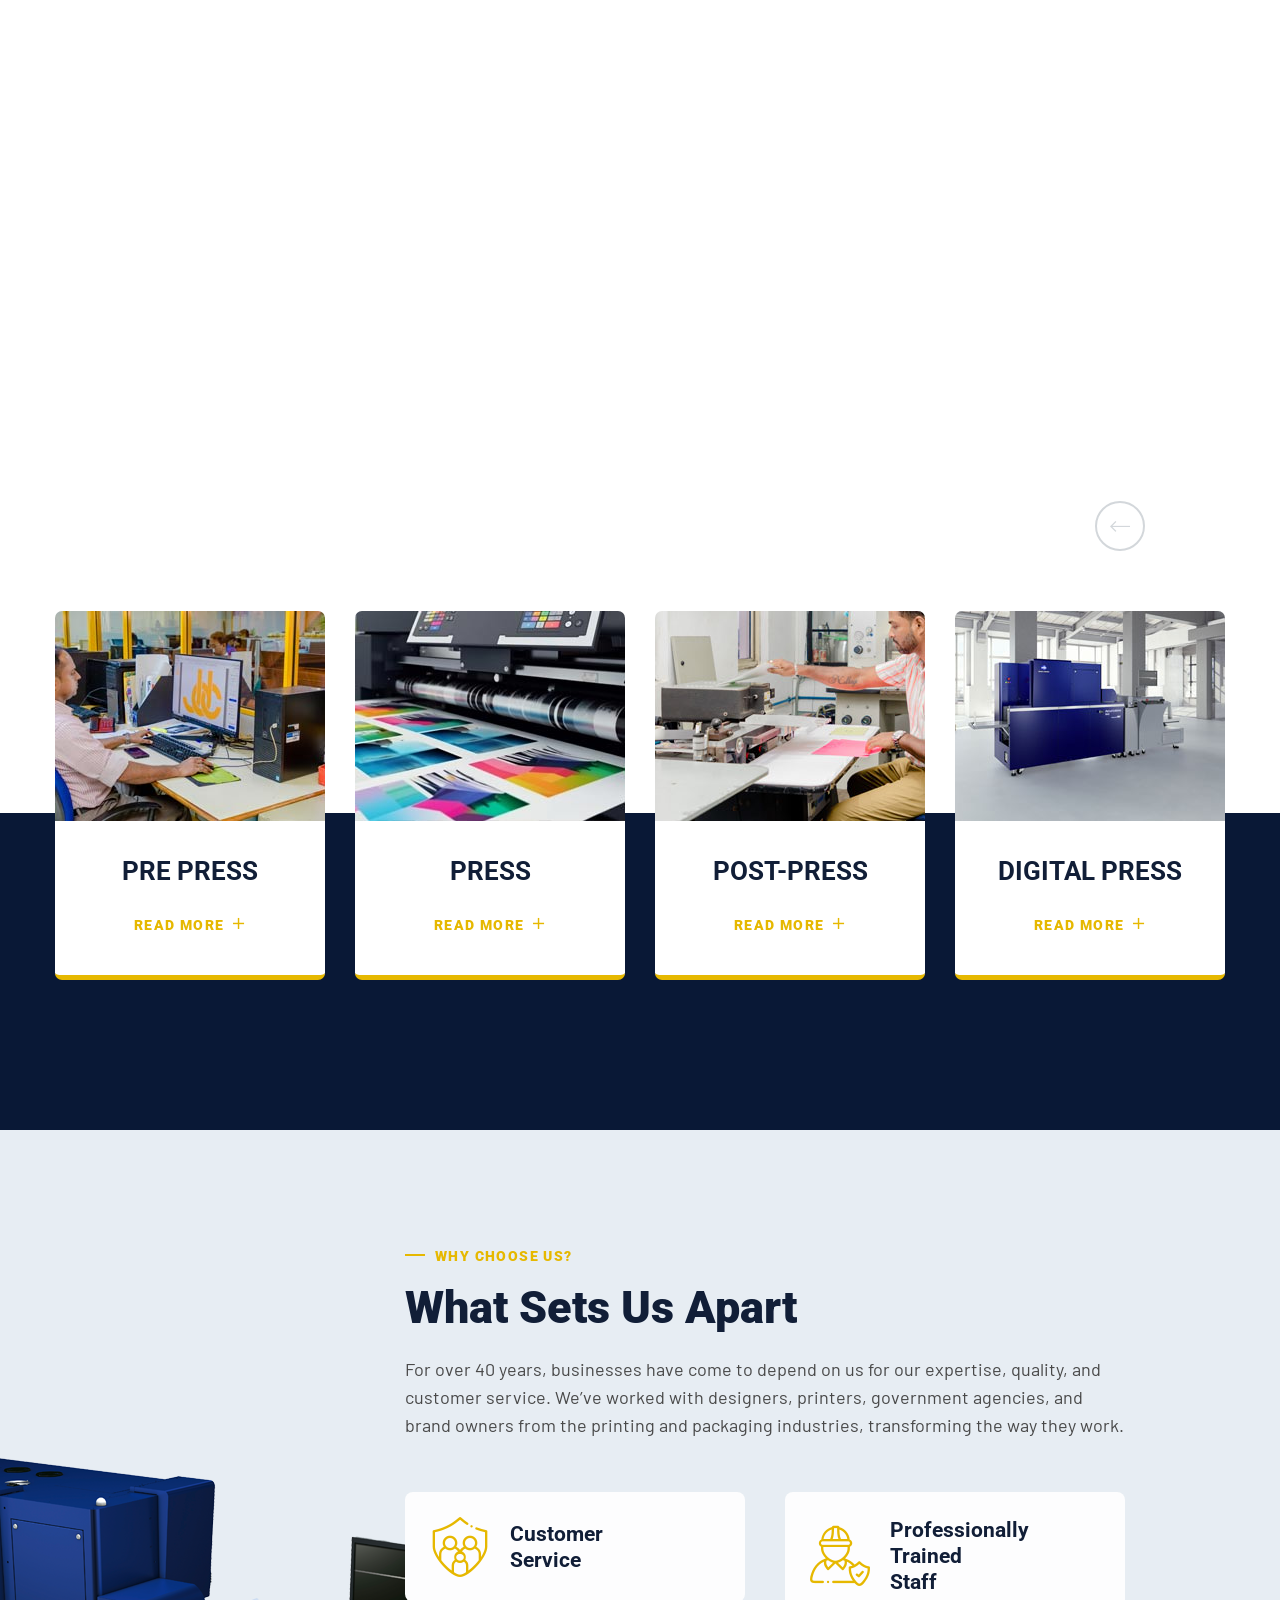
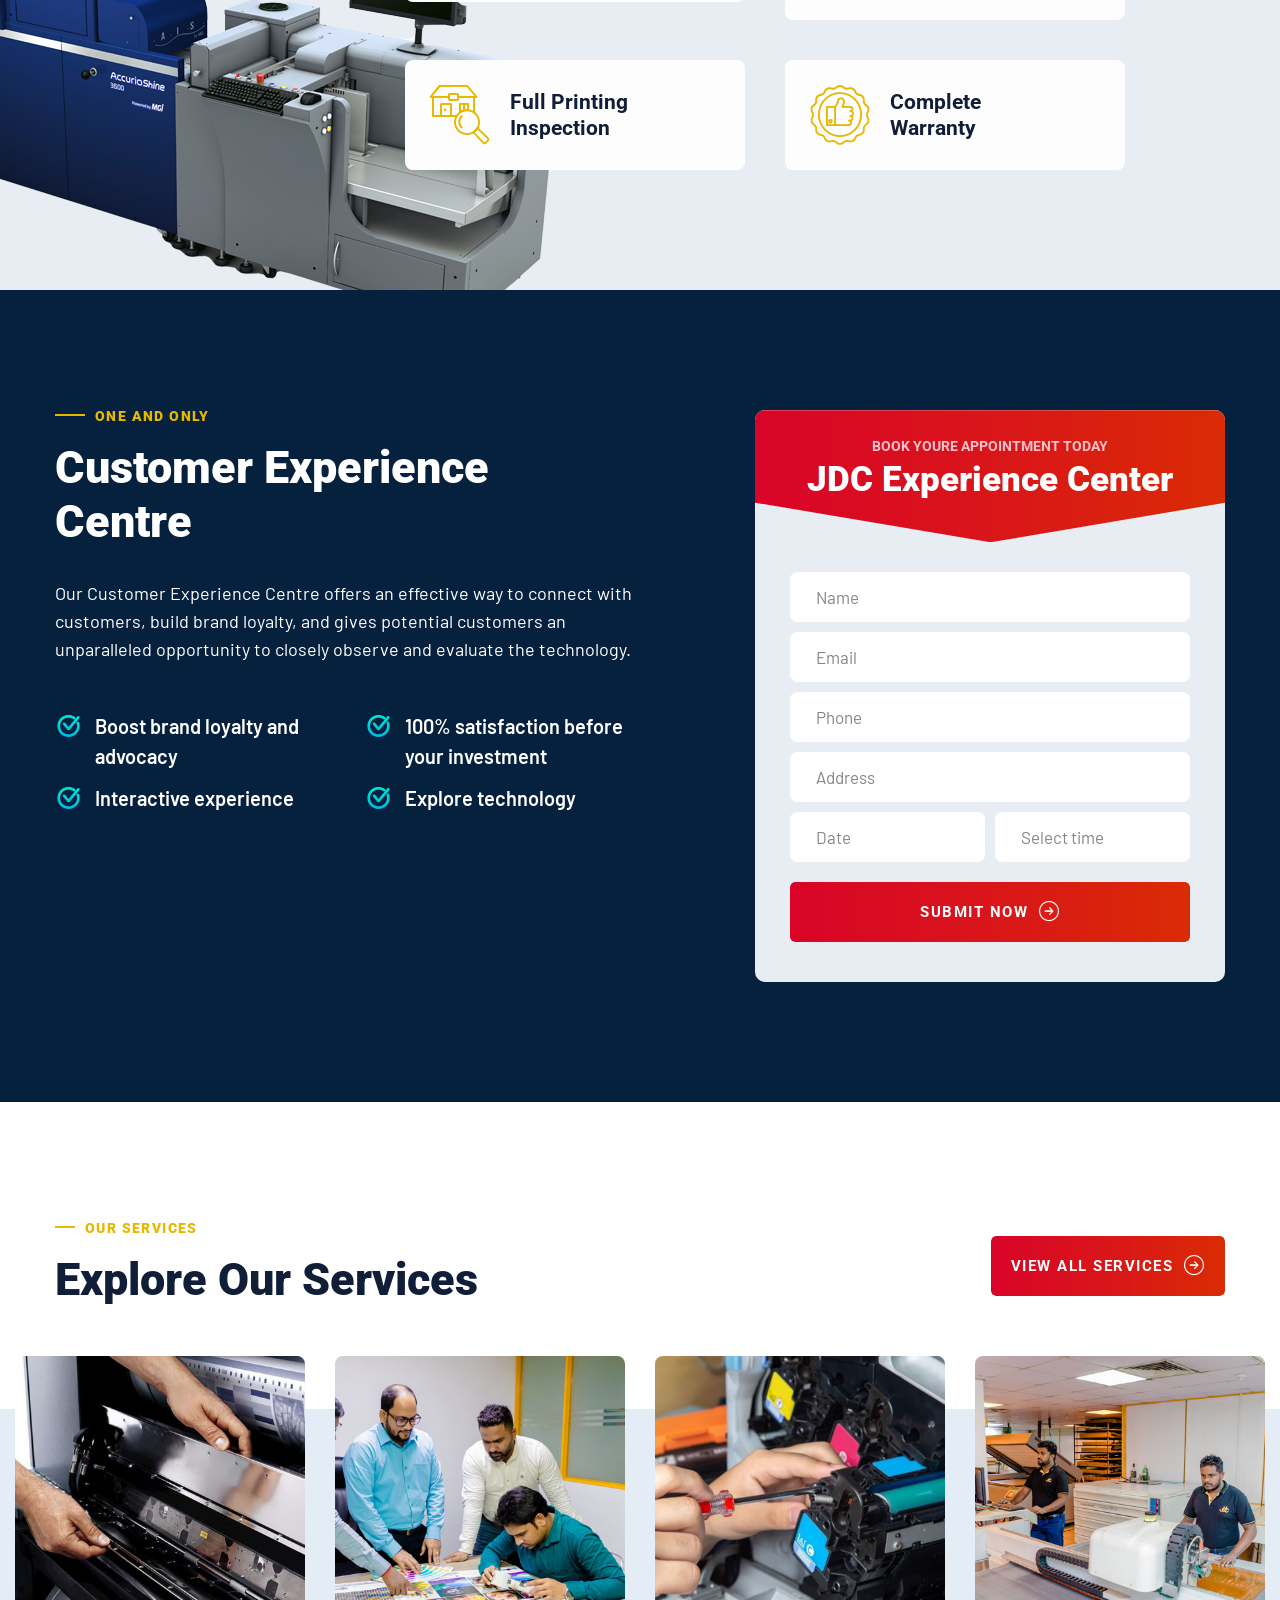
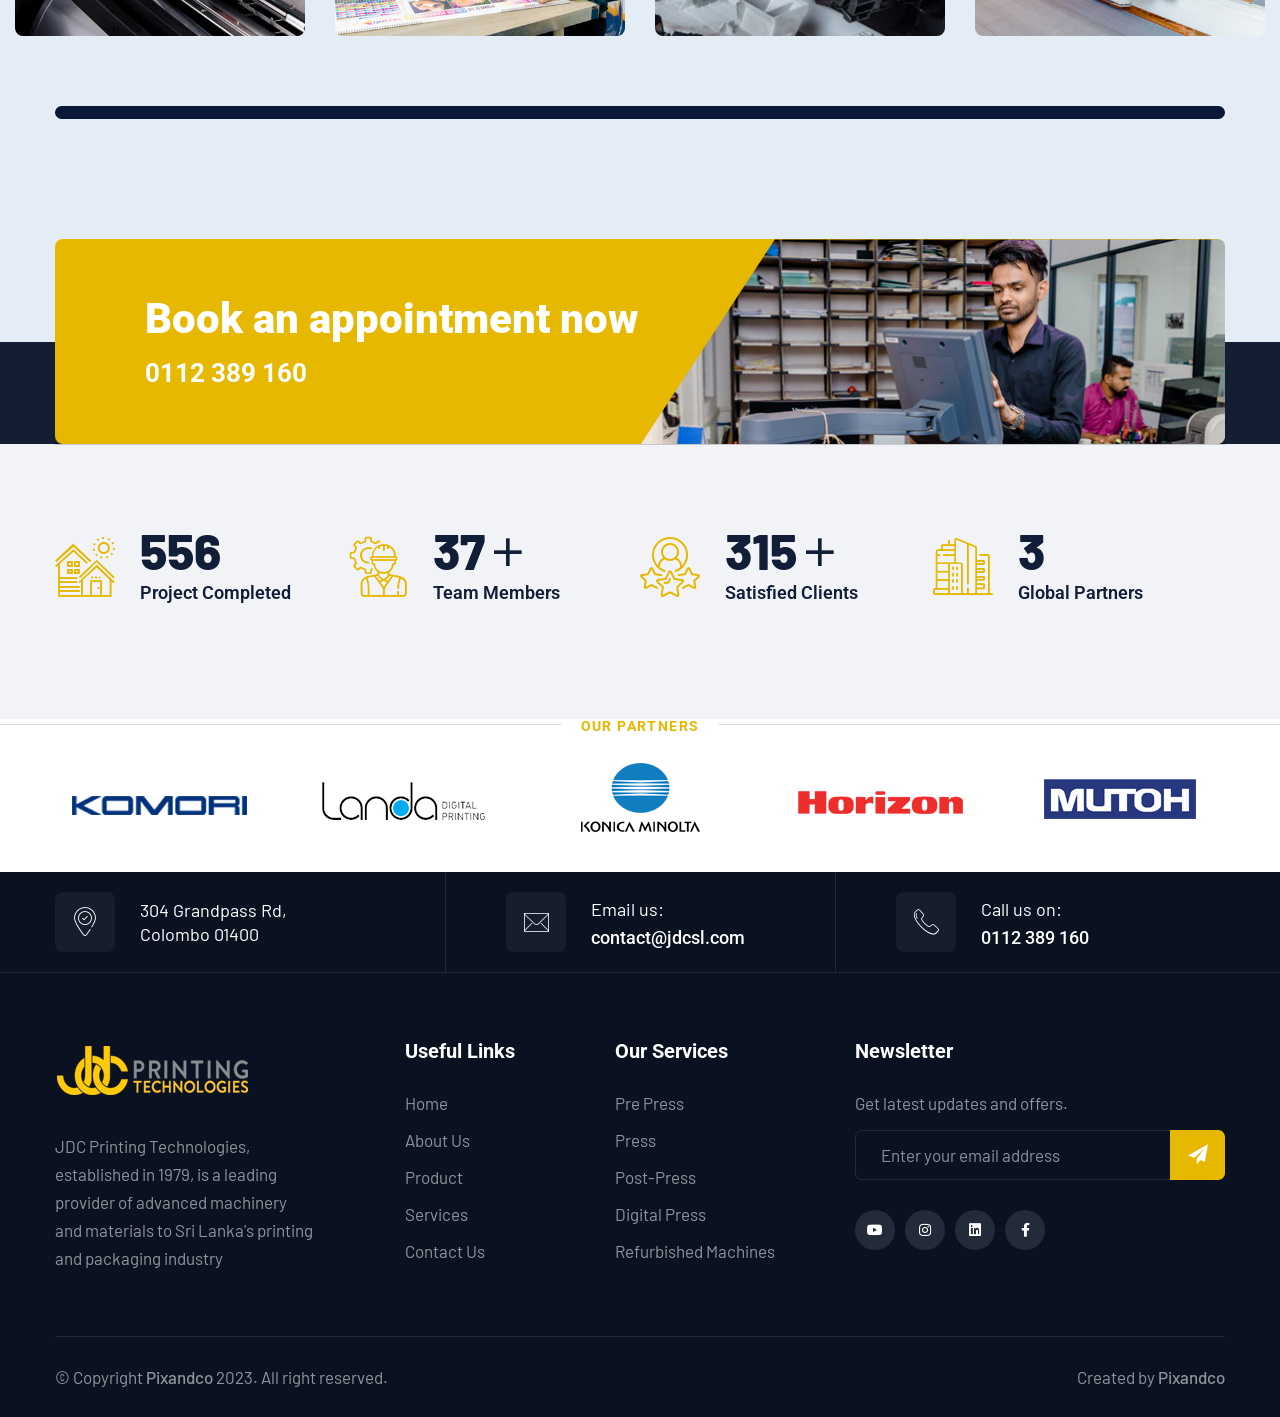
==== commit 026ef866: "feat: add anniversary branding to site pages and perform CSS cleanup and formatting" ====
--- a/index.html
+++ b/index.html
@@ -1633,14 +1633,14 @@
 
     <!-- Anniversary Logo -->
     <div class="anniversary-logo">
-        <img src="assets/images/awards.jpg" alt="47th Anniversary">
+        <img src="assets/images/awards.png" alt="47th Anniversary">
     </div>
 
 
 
     <!-- Anniversary Logo -->
     <div class="anniversary-logo">
-        <img src="assets/images/awards.jpg" alt="47th Anniversary">
+        <img src="assets/images/awards.png" alt="47th Anniversary">
     </div>
 
     <!--Scroll to top-->
--- a/assets/css/style.css
+++ b/assets/css/style.css
@@ -17,13 +17,12 @@
 # Common
 --------------------------------------------------------------*/
 
-
 /*== Default Css ======*/
 
 :root {
-  --thm-font: 'Barlow', sans-serif;
-  --thm-font-2: 'Roboto', sans-serif;
-  --thm-font-3: 'Yantramanav', sans-serif;
+  --thm-font: "Barlow", sans-serif;
+  --thm-font-2: "Roboto", sans-serif;
+  --thm-font-3: "Yantramanav", sans-serif;
   --thm-base: #e6b800;
   --thm-base-rgb: 217, 4, 41;
   --thm-gray: #444444;
@@ -199,24 +198,11 @@
 img {
   max-width: 100%;
   height: auto;
-  transition-delay: .1s;
+  transition-delay: 0.1s;
   transition-timing-function: ease-in-out;
-  transition-duration: .7s;
+  transition-duration: 0.7s;
   transition-property: all;
 }
-
-
-
-
-
-
-
-
-
-
-
-
-
 
 /* Form validation styles */
 input:focus,
@@ -246,7 +232,6 @@
   display: none !important;
 }
 
-
 /** Thm Social Link **/
 .thm-social-link {
   position: relative;
@@ -276,7 +261,7 @@
   justify-content: center;
   height: 50px;
   width: 50px;
-  background-color: rgba(var(--thm-black-rgb), 1.0);
+  background-color: rgba(var(--thm-black-rgb), 1);
   border-radius: 5px;
   color: #ffffff;
   font-size: 14px;
@@ -292,7 +277,7 @@
   left: 0px;
   bottom: 0px;
   right: 0px;
-  background-color: rgba(var(--thm-base-rgb), 1.0);
+  background-color: rgba(var(--thm-base-rgb), 1);
   border-radius: 5px;
   content: "";
   opacity: 0;
@@ -303,18 +288,13 @@
 }
 
 .thm-social-link ul li:hover a:before {
-  opacity: 1.0;
-  transform: scale(1.0);
+  opacity: 1;
+  transform: scale(1);
 }
 
 .thm-social-link ul li:hover a {
   color: #ffffff;
 }
-
-
-
-
-
 
 /** xs sidebar **/
 .xs-sidebar-group .xs-overlay {
@@ -332,7 +312,7 @@
 }
 
 .xs-sidebar-group.isActive .xs-overlay {
-  opacity: .9;
+  opacity: 0.9;
   visibility: visible;
   transition-delay: 0.3s;
   right: 100%;
@@ -388,12 +368,10 @@
   left: 0;
   height: 100%;
   width: 100%;
-  opacity: .8;
+  opacity: 0.8;
   z-index: 0;
   background-color: #000000;
 }
-
-
 
 .sidebar-textwidget {
   padding: 50px 45px;
@@ -427,7 +405,6 @@
   border-color: var(--thn-base);
 }
 
-
 .xs-sidebar-group .content-inner .logo {
   position: relative;
   display: block;
@@ -465,8 +442,6 @@
   color: var(--thm-gray);
 }
 
-
-
 .xs-sidebar-group .content-inner .sidebar-contact-info {
   position: relative;
   display: block;
@@ -538,8 +513,6 @@
   color: var(--thm-gray);
 }
 
-
-
 .xs-sidebar-group .content-inner .side-content-newsletter-box {
   position: relative;
   display: block;
@@ -554,7 +527,7 @@
   margin: 0 0 24px;
 }
 
-.side-content-newsletter-box .form-group input[type='email'] {
+.side-content-newsletter-box .form-group input[type="email"] {
   position: relative;
   display: block;
   width: 100%;
@@ -574,11 +547,6 @@
   margin-top: 30px;
 }
 
-
-
-
-
-
 /*== Review Css ======*/
 .review-box {
   position: relative;
@@ -608,8 +576,6 @@
   font-size: 15px;
 }
 
-
-
 /*== Section Title Css ======*/
 .sec-title {
   position: relative;
@@ -642,7 +608,6 @@
   width: 20px;
   height: 2px;
 }
-
 
 .sec-title .sub-title h5 {
   color: var(--thm-base);
@@ -661,11 +626,6 @@
   font-weight: 900;
   text-transform: none;
 }
-
-
-
-
-
 
 /*== Btn One Css ======*/
 .btn-box {
@@ -725,11 +685,26 @@
   right: 0px;
   border-radius: 5px;
   opacity: 1;
-  transform: scaleX(1.0);
+  transform: scaleX(1);
   transition-duration: 800ms;
-  background-image: -moz-linear-gradient(0deg, rgb(217, 4, 41) 0%, rgb(217, 24, 23) 57%, rgb(217, 44, 4) 100%);
-  background-image: -webkit-linear-gradient(0deg, rgb(217, 4, 41) 0%, rgb(217, 24, 23) 57%, rgb(217, 44, 4) 100%);
-  background-image: -ms-linear-gradient(0deg, rgb(217, 4, 41) 0%, rgb(217, 24, 23) 57%, rgb(217, 44, 4) 100%);
+  background-image: -moz-linear-gradient(
+    0deg,
+    rgb(217, 4, 41) 0%,
+    rgb(217, 24, 23) 57%,
+    rgb(217, 44, 4) 100%
+  );
+  background-image: -webkit-linear-gradient(
+    0deg,
+    rgb(217, 4, 41) 0%,
+    rgb(217, 24, 23) 57%,
+    rgb(217, 44, 4) 100%
+  );
+  background-image: -ms-linear-gradient(
+    0deg,
+    rgb(217, 4, 41) 0%,
+    rgb(217, 24, 23) 57%,
+    rgb(217, 44, 4) 100%
+  );
   z-index: -1;
 }
 
@@ -755,8 +730,6 @@
   padding-left: 5px;
   font-size: 20px;
 }
-
-
 
 .btn-two {
   position: relative;
@@ -787,9 +760,6 @@
   letter-spacing: 0.05em;
 }
 
-
-
-
 /*== Owl Dot Style One Css ======*/
 .owl-carousel.owl-dot-style1 .owl-dots {
   position: relative;
@@ -827,14 +797,12 @@
 }
 
 .owl-carousel.owl-dot-style1 .owl-dots .owl-dot.active:before {
-  transform: scale(1.0);
+  transform: scale(1);
 }
 
 .owl-carousel.owl-dot-style1 .owl-dots .owl-dot span {
   display: none;
 }
-
-
 
 /*== Owl Dot Style Two Css ======*/
 .owl-carousel.owl-dot-style2 .owl-dots {
@@ -878,26 +846,22 @@
 }
 
 .owl-carousel.owl-dot-style2 .owl-dots .owl-dot.active:before {
-  transform: scale(1.0);
+  transform: scale(1);
 }
 
 .owl-carousel.owl-dot-style2 .owl-dots .owl-dot span {
   display: none;
 }
 
-.owl-carousel.owl-dot-style2 .owl-dots .owl-dot.active span {}
-
-
-
-
-
-
-
+.owl-carousel.owl-dot-style2 .owl-dots .owl-dot.active span {
+}
 
 /*== Owl Nav Style One Css ======*/
-.owl-nav-style-one {}
-
-.owl-nav-style-one .owl-controls {}
+.owl-nav-style-one {
+}
+
+.owl-nav-style-one .owl-controls {
+}
 
 .owl-nav-style-one.owl-theme .owl-stage-outer {
   position: relative;
@@ -947,14 +911,16 @@
   transform-origin: bottom;
   transition: -webkit-transform 0.4s ease;
   transition: transform 0.4s ease;
-  transition: transform 0.4s ease, -webkit-transform 0.4s ease;
+  transition:
+    transform 0.4s ease,
+    -webkit-transform 0.4s ease;
 }
 
 .owl-nav-style-one.owl-theme .owl-nav [class*="owl-"]:hover::before {
-  opacity: 1.0;
-  -webkit-transform: perspective(400px) rotateX(0deg) scale(1.0);
-  -ms-transform: perspective(400px) rotateX(0deg) scale(1.0);
-  transform: perspective(400px) rotateX(0deg) scale(1.0);
+  opacity: 1;
+  -webkit-transform: perspective(400px) rotateX(0deg) scale(1);
+  -ms-transform: perspective(400px) rotateX(0deg) scale(1);
+  transform: perspective(400px) rotateX(0deg) scale(1);
 }
 
 .owl-nav-style-one.owl-theme .owl-nav [class*="owl-"] span {
@@ -975,13 +941,12 @@
   transform: rotate(0deg);
 }
 
-.owl-nav-style-one.owl-theme .owl-nav [class*="owl-"]:hover {}
+.owl-nav-style-one.owl-theme .owl-nav [class*="owl-"]:hover {
+}
 
 .owl-nav-style-one.owl-theme .owl-nav [class*="owl-"]:hover span {
-  color: #ffffff
-}
-
-
+  color: #ffffff;
+}
 
 /*== Scrool To Top Css ======*/
 .scroll-to-top {
@@ -1011,9 +976,9 @@
   -webkit-align-items: center;
   -ms-flex-align: center;
   align-items: center;
-  -webkit-transition: all cubic-bezier(.4, 0, .2, 1) .4s;
-  -o-transition: all cubic-bezier(.4, 0, .2, 1) .4s;
-  transition: all cubic-bezier(.4, 0, .2, 1) .4s;
+  -webkit-transition: all cubic-bezier(0.4, 0, 0.2, 1) 0.4s;
+  -o-transition: all cubic-bezier(0.4, 0, 0.2, 1) 0.4s;
+  transition: all cubic-bezier(0.4, 0, 0.2, 1) 0.4s;
 }
 
 .scroll-to-top .scroll-bar {
@@ -1031,7 +996,7 @@
   height: 100%;
   width: 100%;
   background-color: var(--thm-base);
-  opacity: 1.0;
+  opacity: 1;
 }
 
 .scroll-to-top .scroll-bar .bar-inner {
@@ -1052,14 +1017,8 @@
 }
 
 .scroll-to-top .scroll-bar-text:hover {
-  transform: scale(1.0);
-}
-
-
-
-
-
-
+  transform: scale(1);
+}
 
 /*== Styled Pagination Css ======*/
 .styled-pagination {
@@ -1135,9 +1094,6 @@
   color: #ffffff;
 }
 
-
-
-
 /*== checked Css Css ======*/
 .checked-box1 {
   position: relative;
@@ -1164,7 +1120,7 @@
   display: none;
 }
 
-.checked-box1 input[type="checkbox"]+label span {
+.checked-box1 input[type="checkbox"] + label span {
   position: absolute;
   top: 2px;
   left: 0;
@@ -1183,7 +1139,7 @@
 }
 
 .checked-box1 label span:before {
-  font-family: 'icomoon' !important;
+  font-family: "icomoon" !important;
   position: absolute;
   top: 0px;
   left: 0px;
@@ -1207,15 +1163,13 @@
   justify-content: center;
 }
 
-.checked-box1 input[type="checkbox"]:checked+label span {
+.checked-box1 input[type="checkbox"]:checked + label span {
   border-color: #f2ece7;
 }
 
-.checked-box1 input[type="checkbox"]:checked+label span:before {
-  opacity: 1.0;
-}
-
-
+.checked-box1 input[type="checkbox"]:checked + label span:before {
+  opacity: 1;
+}
 
 /*== Accordion Box Css ======*/
 .accordion-box {
@@ -1313,12 +1267,6 @@
   margin: 0;
 }
 
-
-
-
-
-
-
 /* Accordion Box Css */
 .accordion-box {
   position: relative;
@@ -1358,7 +1306,7 @@
 }
 
 .accordion-box .accordion .accord-btn::after {
-  font-family: 'FontAwesome';
+  font-family: "FontAwesome";
   position: absolute;
   content: "\f067";
   top: 50%;
@@ -1411,8 +1359,6 @@
   margin: 0;
 }
 
-
-
 /* Accordion Box Style1 Css */
 .accordion-box-style1 {
   position: relative;
@@ -1447,7 +1393,7 @@
 }
 
 .accordion-box-style1 .accordion .accord-btn::after {
-  font-family: 'icomoon' !important;
+  font-family: "icomoon" !important;
   position: absolute;
   content: "\e95c";
   top: 50%;
@@ -1497,12 +1443,6 @@
   font-weight: 400;
   margin: 0;
 }
-
-
-
-
-
-
 
 /*== Search Popup Css ======*/
 .search-popup {
@@ -1525,10 +1465,19 @@
   align-items: center;
   -webkit-transform: translateY(-110%);
   transform: translateY(-110%);
-  -webkit-transition: opacity 500ms ease, -webkit-transform 500ms ease;
-  transition: opacity 500ms ease, -webkit-transform 500ms ease;
-  transition: transform 500ms ease, opacity 500ms ease;
-  transition: transform 500ms ease, opacity 500ms ease, -webkit-transform 500ms ease;
+  -webkit-transition:
+    opacity 500ms ease,
+    -webkit-transform 500ms ease;
+  transition:
+    opacity 500ms ease,
+    -webkit-transform 500ms ease;
+  transition:
+    transform 500ms ease,
+    opacity 500ms ease;
+  transition:
+    transform 500ms ease,
+    opacity 500ms ease,
+    -webkit-transform 500ms ease;
 }
 
 .search-popup.active {
@@ -1610,9 +1559,6 @@
   background-color: var(--thm-base);
 }
 
-
-
-
 /* Preloader */
 .handle-preloader {
   position: fixed;
@@ -1647,7 +1593,6 @@
   user-select: none;
 }
 
-
 .handle-preloader .animation-preloader .txt-loading .letters-loading {
   position: relative;
   display: inline-block;
@@ -1659,7 +1604,7 @@
   text-transform: uppercase;
   color: transparent;
   -webkit-text-stroke-width: 1px;
-  -webkit-text-stroke-color: rgba(255, 255, 255, 0.30);
+  -webkit-text-stroke-color: rgba(255, 255, 255, 0.3);
 }
 
 .handle-preloader .animation-preloader .txt-loading .letters-loading:before {
@@ -1671,31 +1616,52 @@
   opacity: 0;
 }
 
-.handle-preloader .animation-preloader .txt-loading .letters-loading:nth-child(2):before {
+.handle-preloader
+  .animation-preloader
+  .txt-loading
+  .letters-loading:nth-child(2):before {
   animation-delay: 0.1s;
 }
 
-.handle-preloader .animation-preloader .txt-loading .letters-loading:nth-child(3):before {
+.handle-preloader
+  .animation-preloader
+  .txt-loading
+  .letters-loading:nth-child(3):before {
   animation-delay: 0.2s;
 }
 
-.handle-preloader .animation-preloader .txt-loading .letters-loading:nth-child(4):before {
+.handle-preloader
+  .animation-preloader
+  .txt-loading
+  .letters-loading:nth-child(4):before {
   animation-delay: 0.3s;
 }
 
-.handle-preloader .animation-preloader .txt-loading .letters-loading:nth-child(5):before {
+.handle-preloader
+  .animation-preloader
+  .txt-loading
+  .letters-loading:nth-child(5):before {
   animation-delay: 0.4s;
 }
 
-.handle-preloader .animation-preloader .txt-loading .letters-loading:nth-child(6):before {
+.handle-preloader
+  .animation-preloader
+  .txt-loading
+  .letters-loading:nth-child(6):before {
   animation-delay: 0.5s;
 }
 
-.handle-preloader .animation-preloader .txt-loading .letters-loading:nth-child(7):before {
+.handle-preloader
+  .animation-preloader
+  .txt-loading
+  .letters-loading:nth-child(7):before {
   animation-delay: 0.6s;
 }
 
-.handle-preloader .animation-preloader .txt-loading .letters-loading:nth-child(8):before {
+.handle-preloader
+  .animation-preloader
+  .txt-loading
+  .letters-loading:nth-child(8):before {
   animation-delay: 0.7s;
 }
 
@@ -1729,7 +1695,6 @@
 }
 
 @keyframes letters-loading {
-
   0%,
   75%,
   100% {
@@ -1780,8 +1745,6 @@
   background: var(--thm-base);
 }
 
-
-
 @media screen and (max-width: 767px) {
   .handle-preloader .animation-preloader .spinner {
     height: 8em;
@@ -1800,11 +1763,6 @@
     letter-spacing: 10px;
   }
 }
-
-
-
-
-
 
 .footer-social-link-style1 {
   position: relative;
@@ -1861,21 +1819,14 @@
 }
 
 .footer-social-link-style1 ul li:hover a:before {
-  opacity: 1.0;
-  transform: scale(1.0);
+  opacity: 1;
+  transform: scale(1);
 }
 
 .footer-social-link-style1 ul li:hover a {
   color: #ffffff;
   border-color: var(--thm-base);
 }
-
-
-
-
-
-
-
 
 /*------------------------------------------
   Service style1 Area
@@ -1925,8 +1876,6 @@
 .service-style1-title .sec-title .text p {
   color: #ffffff;
 }
-
-
 
 .service-style1-tab {
   position: relative;
@@ -1971,7 +1920,11 @@
 }
 
 .service-style1-tab__button .tabs-button-box .tab-btn-item:hover .inner,
-.service-style1-tab__button .tabs-button-box .tab-btn-item.active-btn-item .inner {}
+.service-style1-tab__button
+  .tabs-button-box
+  .tab-btn-item.active-btn-item
+  .inner {
+}
 
 .service-style1-tab__button .tabs-button-box .tab-btn-item .inner:before {
   content: "";
@@ -1987,7 +1940,9 @@
   border-right: 15px solid transparent;
   transition: -webkit-transform 0.4s ease;
   transition: transform 0.4s ease;
-  transition: transform 0.4s ease, -webkit-transform 0.4s ease;
+  transition:
+    transform 0.4s ease,
+    -webkit-transform 0.4s ease;
   transform-origin: top center;
   -webkit-transform: scale(0, 1);
   transform: scale(0, 1);
@@ -1995,7 +1950,10 @@
 }
 
 .service-style1-tab__button .tabs-button-box .tab-btn-item:hover .inner:before,
-.service-style1-tab__button .tabs-button-box .tab-btn-item.active-btn-item .inner:before {
+.service-style1-tab__button
+  .tabs-button-box
+  .tab-btn-item.active-btn-item
+  .inner:before {
   -webkit-transform: scale(1, 1);
   transform: scale(1, 1);
   transform-origin: bottom center;
@@ -2012,7 +1970,9 @@
   background-color: var(--thm-base);
   transition: -webkit-transform 0.4s ease;
   transition: transform 0.4s ease;
-  transition: transform 0.4s ease, -webkit-transform 0.4s ease;
+  transition:
+    transform 0.4s ease,
+    -webkit-transform 0.4s ease;
   transform-origin: top center;
   -webkit-transform: scale(1, 0);
   transform: scale(1, 0);
@@ -2020,12 +1980,14 @@
 }
 
 .service-style1-tab__button .tabs-button-box .tab-btn-item:hover .inner:after,
-.service-style1-tab__button .tabs-button-box .tab-btn-item.active-btn-item .inner:after {
+.service-style1-tab__button
+  .tabs-button-box
+  .tab-btn-item.active-btn-item
+  .inner:after {
   -webkit-transform: scale(1, 1);
   transform: scale(1, 1);
   transform-origin: bottom center;
 }
-
 
 .service-style1-tab__button .tabs-button-box .tab-btn-item .inner span {
   position: relative;
@@ -2038,7 +2000,11 @@
 }
 
 .service-style1-tab__button .tabs-button-box .tab-btn-item:hover .inner span,
-.service-style1-tab__button .tabs-button-box .tab-btn-item.active-btn-item .inner span {
+.service-style1-tab__button
+  .tabs-button-box
+  .tab-btn-item.active-btn-item
+  .inner
+  span {
   color: #ffffff;
   transform: scale(1.05);
 }
@@ -2055,11 +2021,13 @@
 }
 
 .service-style1-tab__button .tabs-button-box .tab-btn-item:hover .inner h3,
-.service-style1-tab__button .tabs-button-box .tab-btn-item.active-btn-item .inner h3 {
+.service-style1-tab__button
+  .tabs-button-box
+  .tab-btn-item.active-btn-item
+  .inner
+  h3 {
   color: #ffffff;
 }
-
-
 
 .service-style1-tab .tabs-content-box {
   position: relative;
@@ -2088,12 +2056,13 @@
   transform-origin: top bottom;
 }
 
-.service-style1-tab .tab-content-box-item.tab-content-box-item-active .service-style1-tab-content-box-item {
-  opacity: 1.0;
+.service-style1-tab
+  .tab-content-box-item.tab-content-box-item-active
+  .service-style1-tab-content-box-item {
+  opacity: 1;
   transform: scaleY(1);
   transform-origin: bottom top;
 }
-
 
 .service-style1-content-box {
   position: relative;
@@ -2193,8 +2162,6 @@
   border-radius: 10px;
 }
 
-
-
 /*** 
 =============================================
     Service Style2 Area Css
@@ -2240,7 +2207,6 @@
   line-height: 28px;
 }
 
-
 .single-service-style2 {
   position: relative;
   display: block;
@@ -2261,7 +2227,7 @@
 
 .single-service-style2 .img-holder img {
   width: 100%;
-  transform: scale(1.0);
+  transform: scale(1);
 }
 
 .single-service-style2:hover .img-holder img {
@@ -2278,9 +2244,9 @@
   border-top-left-radius: 7px;
   border-top-right-radius: 7px;
   opacity: 0;
-  -webkit-transition: .5s;
-  -o-transition: .5s;
-  transition: .5s;
+  -webkit-transition: 0.5s;
+  -o-transition: 0.5s;
+  transition: 0.5s;
   -webkit-transform: perspective(400px) rotateX(-10deg);
   -ms-transform: perspective(400px) rotateX(-10deg);
   transform: perspective(400px) rotateX(-10deg);
@@ -2291,7 +2257,7 @@
 }
 
 .single-service-style2:hover .img-holder-img-bg {
-  opacity: 0.90;
+  opacity: 0.9;
   -webkit-transform: perspective(400px) rotateX(0deg);
   -ms-transform: perspective(400px) rotateX(0deg);
   transform: perspective(400px) rotateX(0deg);
@@ -2308,21 +2274,21 @@
   -webkit-transform-origin: bottom;
   -ms-transform-origin: bottom;
   transform-origin: bottom;
-  transition-delay: .1s;
+  transition-delay: 0.1s;
   transition-timing-function: ease-in-out;
-  transition-duration: .5s;
+  transition-duration: 0.5s;
   transition-property: all;
   z-index: 2;
 }
 
 .single-service-style2:hover .img-holder .overlay-button {
-  opacity: 1.0;
+  opacity: 1;
   -webkit-transform: perspective(400px) rotateX(0deg) translateX(0%);
   -ms-transform: perspective(400px) rotateX(0deg) translateX(0%);
   transform: perspective(400px) rotateX(0deg) translateX(-0%);
-  transition-delay: .3s;
+  transition-delay: 0.3s;
   transition-timing-function: ease-in-out;
-  transition-duration: .5s;
+  transition-duration: 0.5s;
   transition-property: all;
 }
 
@@ -2350,22 +2316,21 @@
   right: 0;
   content: "";
   border-radius: 5px;
-  transform: scale(0.0);
+  transform: scale(0);
   transform-origin: center;
   transform-style: preserve-3d;
   transition: all 0.4s cubic-bezier(0.62, 0.21, 0.45, 1.52);
-  background-color: rgba(var(--thm-black-rgb), .99);
+  background-color: rgba(var(--thm-black-rgb), 0.99);
   z-index: -1;
 }
 
 .single-service-style2 .img-holder .overlay-button a:hover::before {
-  transform: scaleX(1.0);
+  transform: scaleX(1);
 }
 
 .single-service-style2 .img-holder .overlay-button a:hover {
   color: #ffffff;
 }
-
 
 .single-service-style2 .text-holder {
   position: relative;
@@ -2470,8 +2435,6 @@
   background: #586476;
 }
 
-
-
 /*** 
 =============================================
     Service Style3 Area Css
@@ -2516,7 +2479,6 @@
   font-size: 20px;
   line-height: 28px;
 }
-
 
 .service-style3-area .row {
   --bs-gutter-x: 2px;
@@ -2547,7 +2509,9 @@
   background-color: var(--thm-base);
   transition: -webkit-transform 0.4s ease;
   transition: transform 0.4s ease;
-  transition: transform 0.4s ease, -webkit-transform 0.4s ease;
+  transition:
+    transform 0.4s ease,
+    -webkit-transform 0.4s ease;
   transform-origin: top right;
   -webkit-transform: scale(1, 0);
   transform: scale(1, 0);
@@ -2619,7 +2583,6 @@
 .single-service-style3 .btn-box a {
   font-weight: 900;
 }
-
 
 .single-service-style3:hover .btn-box a {
   color: #ffffff;
@@ -2639,8 +2602,6 @@
   color: #ffffff;
 }
 
-
-
 .single-service-style3__img-box {
   position: relative;
   display: block;
@@ -2700,8 +2661,6 @@
   height: 1px;
   background-color: var(--thm-base);
 }
-
-
 
 /*** 
 =============================================
@@ -2735,7 +2694,7 @@
   background-position: top right;
   background-color: #1f1e3b;
   background-blend-mode: soft-light;
-  opacity: 0.50;
+  opacity: 0.5;
 }
 
 .service-style4-area .sec-title {
@@ -2760,8 +2719,6 @@
 .service-style4-area .container {
   max-width: 1300px;
 }
-
-
 
 .single-service-style4 {
   position: relative;
@@ -2787,7 +2744,9 @@
   background-color: var(--thm-base);
   transition: -webkit-transform 0.4s ease;
   transition: transform 0.4s ease;
-  transition: transform 0.4s ease, -webkit-transform 0.4s ease;
+  transition:
+    transform 0.4s ease,
+    -webkit-transform 0.4s ease;
   transform-origin: top right;
   -webkit-transform: scale(1, 0);
   transform: scale(1, 0);
@@ -2823,7 +2782,7 @@
   content: "";
   border-radius: 50%;
   z-index: -1;
-  transform: scale(0.0);
+  transform: scale(0);
   transform-origin: center;
   transform-style: preserve-3d;
   transition: all 300ms ease 300ms;
@@ -2831,7 +2790,7 @@
 
 .single-service-style4:hover .icon:before {
   opacity: 1;
-  transform: scaleX(1.0);
+  transform: scaleX(1);
 }
 
 .single-service-style4 .icon span {
@@ -2916,8 +2875,6 @@
   color: #ffffff;
 }
 
-
-
 /*** 
 =============================================
     Service Style5 Area Css
@@ -2942,7 +2899,7 @@
 
 .service-style5-area-shape img {
   mix-blend-mode: darken;
-  opacity: 0.30;
+  opacity: 0.3;
 }
 
 .service-style5-title {
@@ -2961,7 +2918,6 @@
   display: block;
   padding-top: 20px;
 }
-
 
 .single-service-style5 {
   position: relative;
@@ -2989,7 +2945,7 @@
   right: 0;
   bottom: 0;
   display: block;
-  background-color: rgba(var(--thm-base-rgb), .90);
+  background-color: rgba(var(--thm-base-rgb), 0.9);
   opacity: 0;
   -moz-opacity: 0;
   -webkit-opacity: 0;
@@ -3090,8 +3046,6 @@
   color: var(--thm-base);
 }
 
-
-
 /*** 
 =============================================
     Service Style6 Area Css
@@ -3125,7 +3079,7 @@
 .single-service-style6 .img-holder img {
   width: 100%;
   transform: scale(1);
-  transition: .5s linear;
+  transition: 0.5s linear;
 }
 
 .single-service-style6:hover .img-holder img {
@@ -3140,9 +3094,9 @@
   bottom: 0;
   background-color: var(--thm-base);
   opacity: 0;
-  -webkit-transition: .5s;
-  -o-transition: .5s;
-  transition: .5s;
+  -webkit-transition: 0.5s;
+  -o-transition: 0.5s;
+  transition: 0.5s;
   -webkit-transform: perspective(400px) rotateX(-10deg);
   -ms-transform: perspective(400px) rotateX(-10deg);
   transform: perspective(400px) rotateX(-10deg);
@@ -3153,12 +3107,11 @@
 }
 
 .single-service-style6:hover .img-holder-img-bg {
-  opacity: 0.80;
+  opacity: 0.8;
   -webkit-transform: perspective(400px) rotateX(0deg);
   -ms-transform: perspective(400px) rotateX(0deg);
   transform: perspective(400px) rotateX(0deg);
 }
-
 
 .single-service-style6 .title-holder {
   position: relative;
@@ -3211,8 +3164,6 @@
   right: 0;
 }
 
-
-
 /*------------------------------------------
   Team Style1 Area
 --------------------------------------------*/
@@ -3252,8 +3203,6 @@
   line-height: 28px;
 }
 
-
-
 .team-style1-area__top-style2 {
   position: relative;
   display: flex;
@@ -3287,10 +3236,6 @@
   border: 1px solid #a4a4a4;
 }
 
-
-
-
-
 .team-style1-area .container {
   max-width: 1220px;
 }
@@ -3298,7 +3243,6 @@
 .team-style1-area .row {
   --bs-gutter-x: 10px;
 }
-
 
 .single-team-style1 {
   position: relative;
@@ -3328,7 +3272,7 @@
 }
 
 .single-team-style1:hover .img-holder .inner img {
-  opacity: 0.30;
+  opacity: 0.3;
   transform: scale(1.05);
   transition: all 0.5s cubic-bezier(0.62, 0.21, 0.45, 1.52);
 }
@@ -3349,7 +3293,7 @@
 .single-team-style1:hover .title-box {
   opacity: 1;
   transform: perspective(0px) rotateX(0deg) translateY(70px);
-  transition: all .4s ease-in-out .1s;
+  transition: all 0.4s ease-in-out 0.1s;
 }
 
 .single-team-style1 .title-box .title-box__inner {
@@ -3397,7 +3341,6 @@
   line-height: 28px;
   font-weight: 400;
 }
-
 
 .single-team-style1 .overlay-content {
   position: absolute;
@@ -3416,7 +3359,7 @@
 .single-team-style1:hover .overlay-content {
   opacity: 1;
   transform: perspective(400px) rotateX(0deg) translateY(0%);
-  transition: all .4s ease-in-out .1s;
+  transition: all 0.4s ease-in-out 0.1s;
 }
 
 .single-team-style1 .overlay-content .title-box__inner {
@@ -3469,7 +3412,6 @@
 .single-team-style1 .overlay-content .title-box__inner .right a:hover {
   color: var(--thm-black);
 }
-
 
 .team-social-link {
   position: relative;
@@ -3527,16 +3469,14 @@
 }
 
 .team-social-link ul li:hover a:before {
-  opacity: 1.0;
-  transform: scale(1.0);
+  opacity: 1;
+  transform: scale(1);
 }
 
 .team-social-link ul li:hover a {
   color: var(--thm-base);
   border-color: #ffffff;
 }
-
-
 
 /*------------------------------------------
   Team Style2 Area
@@ -3549,8 +3489,6 @@
   z-index: 10;
 }
 
-
-
 /*------------------------------------------
   Team Page One
 --------------------------------------------*/
@@ -3580,8 +3518,6 @@
   color: #444444;
 }
 
-
-
 /*------------------------------------------
   Choose style1 Area
 --------------------------------------------*/
@@ -3643,8 +3579,6 @@
   float: left;
   padding: 0 20px 40px;
 }
-
-
 
 .single-choose-box-style1 {
   position: relative;
@@ -3673,7 +3607,9 @@
   background-color: var(--thm-base);
   transition: -webkit-transform 0.4s ease;
   transition: transform 0.4s ease;
-  transition: transform 0.4s ease, -webkit-transform 0.4s ease;
+  transition:
+    transform 0.4s ease,
+    -webkit-transform 0.4s ease;
   transform-origin: top right;
   -webkit-transform: scale(1, 0);
   transform: scale(1, 0);
@@ -3704,7 +3640,6 @@
   color: #ffffff;
 }
 
-
 .single-choose-box-style1 .title {
   position: relative;
   flex: 1;
@@ -3720,8 +3655,6 @@
 .single-choose-box-style1:hover .title h3 {
   color: #ffffff;
 }
-
-
 
 /*------------------------------------------
   Choose style2 Area
@@ -3773,8 +3706,6 @@
   padding-bottom: 43px;
 }
 
-
-
 /*------------------------------------------
   Choose style3 Area
 --------------------------------------------*/
@@ -3801,7 +3732,6 @@
   display: block;
   padding-top: 20px;
 }
-
 
 .choose-style3-content-box__inner {
   position: relative;
@@ -3856,8 +3786,6 @@
 .choose-style3-content-box__inner ul li h3 a {
   color: var(--thm-black);
 }
-
-
 
 .choose-style3-img-box {
   position: relative;
@@ -3881,8 +3809,6 @@
   right: auto;
 }
 
-
-
 /*** 
 =============================================
    Project Style1 Area Css
@@ -3932,7 +3858,6 @@
   padding-bottom: 11px;
 }
 
-
 .single-project-item {
   position: relative;
   display: block;
@@ -3947,7 +3872,7 @@
 
 .single-project-item .img-holder img {
   width: 100%;
-  transform: scale(1.0);
+  transform: scale(1);
 }
 
 .single-project-item:hover .img-holder img {
@@ -3962,9 +3887,9 @@
   bottom: 0;
   background-color: #091836;
   opacity: 0;
-  -webkit-transition: .5s;
-  -o-transition: .5s;
-  transition: .5s;
+  -webkit-transition: 0.5s;
+  -o-transition: 0.5s;
+  transition: 0.5s;
   -webkit-transform: perspective(400px) rotateX(-10deg);
   -ms-transform: perspective(400px) rotateX(-10deg);
   transform: perspective(400px) rotateX(-10deg);
@@ -3976,13 +3901,11 @@
 }
 
 .single-project-item:hover .img-holder-img-bg {
-  opacity: 0.90;
+  opacity: 0.9;
   -webkit-transform: perspective(400px) rotateX(0deg);
   -ms-transform: perspective(400px) rotateX(0deg);
   transform: perspective(400px) rotateX(0deg);
 }
-
-
 
 .single-project-item .img-holder .overlay-button {
   position: absolute;
@@ -3999,21 +3922,21 @@
   -webkit-transform-origin: bottom;
   -ms-transform-origin: bottom;
   transform-origin: bottom;
-  transition-delay: .1s;
+  transition-delay: 0.1s;
   transition-timing-function: ease-in-out;
-  transition-duration: .5s;
+  transition-duration: 0.5s;
   transition-property: all;
   z-index: 2;
 }
 
 .single-project-item:hover .img-holder .overlay-button {
-  opacity: 1.0;
+  opacity: 1;
   -webkit-transform: perspective(400px) rotateX(0deg) translateX(0%);
   -ms-transform: perspective(400px) rotateX(0deg) translateX(0%);
   transform: perspective(400px) rotateX(0deg) translateX(-0%);
-  transition-delay: .3s;
+  transition-delay: 0.3s;
   transition-timing-function: ease-in-out;
-  transition-duration: .5s;
+  transition-duration: 0.5s;
   transition-property: all;
 }
 
@@ -4033,11 +3956,11 @@
   z-index: 1;
 }
 
-.single-project-item .img-holder .overlay-button a+a {
+.single-project-item .img-holder .overlay-button a + a {
   margin-top: 10px;
 }
 
-.single-project-item .img-holder .overlay-button a+a i {
+.single-project-item .img-holder .overlay-button a + a i {
   font-weight: 600;
 }
 
@@ -4049,23 +3972,21 @@
   right: 0;
   content: "";
   border-radius: 5px;
-  transform: scale(0.0);
+  transform: scale(0);
   transform-origin: center;
   transform-style: preserve-3d;
   transition: all 0.4s cubic-bezier(0.62, 0.21, 0.45, 1.52);
-  background-color: rgba(var(--thm-base-rgb), .99);
+  background-color: rgba(var(--thm-base-rgb), 0.99);
   z-index: -1;
 }
 
 .single-project-item .img-holder .overlay-button a:hover::before {
-  transform: scaleX(1.0);
+  transform: scaleX(1);
 }
 
 .single-project-item .img-holder .overlay-button a:hover {
   color: #ffffff;
 }
-
-
 
 .single-project-item .img-holder .overlay-title {
   position: absolute;
@@ -4080,7 +4001,7 @@
 }
 
 .single-project-item:hover .img-holder .overlay-title {
-  transform: scaleY(1.0);
+  transform: scaleY(1);
   transition: all 200ms linear;
   transition-delay: 0.1s;
 }
@@ -4103,7 +4024,6 @@
   transition: all 200ms linear;
   transition-delay: 0.1s;
 }
-
 
 .project-style1-carousel.owl-carousel .owl-dots {
   position: relative;
@@ -4140,8 +4060,6 @@
   display: none;
 }
 
-
-
 /*** 
 =============================================
   Project Style3 Content Box Css
@@ -4152,7 +4070,7 @@
   display: block;
   margin-top: 116px;
   padding-top: 120px;
-  border-top: 1px solid rgba(47, 68, 93, 0.60);
+  border-top: 1px solid rgba(47, 68, 93, 0.6);
 }
 
 .project-style3-content-box .sec-title h2 {
@@ -4170,8 +4088,6 @@
   text-align: right;
 }
 
-
-
 /*** 
 =============================================
    Project Style4 Area Css
@@ -4198,9 +4114,6 @@
   color: #ffffff;
 }
 
-
-
-
 /*** 
 =============================================
    Project Style5 Area Css
@@ -4227,8 +4140,6 @@
   margin-bottom: 30px;
 }
 
-
-
 /*** 
 =============================================
   Cta Style1 Area Css
@@ -4262,7 +4173,6 @@
   background-color: #141e32;
   z-index: -1;
 }
-
 
 .cta-style1-area__inner {
   position: relative;
@@ -4319,7 +4229,6 @@
   color: var(--thm-black);
 }
 
-
 /*** 
 =============================================
   Cta Style2 Area Css
@@ -4384,7 +4293,6 @@
   background-blend-mode: luminosity;
 }
 
-
 .cta-style2-area__inner-content {
   position: relative;
   display: flex;
@@ -4423,8 +4331,6 @@
 .cta-style2-area__inner-content .btn-box .btn-one:before {
   background-color: var(--thm-black);
 }
-
-
 
 /*** 
 =============================================
@@ -4459,7 +4365,7 @@
   bottom: 0;
   right: 0;
   background-color: #000000;
-  opacity: 0.40;
+  opacity: 0.4;
 }
 
 .slogan-content-box {
@@ -4488,8 +4394,6 @@
   font-family: var(--thm-font);
 }
 
-
-
 .slogan-content-box .btns-box {
   position: relative;
   display: flex;
@@ -4515,8 +4419,6 @@
   background-image: none;
   background-color: #ffffff;
 }
-
-
 
 .video-gallery-style1 {
   position: relative;
@@ -4554,20 +4456,20 @@
   background: transparent;
   -webkit-transform: translate(-50%, -50%);
   transform: translate(-50%, -50%);
-  -webkit-animation-delay: .9s;
-  animation-delay: .9s;
+  -webkit-animation-delay: 0.9s;
+  animation-delay: 0.9s;
   -webkit-box-shadow: 0 0 0 0 rgba(255, 255, 255, 0.9);
   box-shadow: 0 0 0 0 rgba(255, 255, 255, 0.9);
   -webkit-animation: ripple 3s infinite;
   animation: ripple 3s infinite;
-  -webkit-transition: all .4s ease;
-  transition: all .4s ease;
+  -webkit-transition: all 0.4s ease;
+  transition: all 0.4s ease;
   z-index: -1;
 }
 
 .video-gallery-style1 .icon:after {
-  -webkit-animation-delay: .6s;
-  animation-delay: .6s;
+  -webkit-animation-delay: 0.6s;
+  animation-delay: 0.6s;
 }
 
 .video-gallery-style1 .icon .video-popup {
@@ -4592,8 +4494,6 @@
   color: #ffffff;
 }
 
-
-
 /*** 
 =============================================
     Awards Area Css
@@ -4649,7 +4549,7 @@
   display: block;
 }
 
-.awards-img-box ul li+li {
+.awards-img-box ul li + li {
   margin-left: 50px;
 }
 
@@ -4657,8 +4557,6 @@
   position: relative;
   display: inline-block;
 }
-
-
 
 /*** 
 =============================================
@@ -4703,8 +4601,6 @@
   filter: grayscale(0) opacity(1);
 }
 
-
-
 /*--------------------------------------------------------------
 # Home Google Map Css
 --------------------------------------------------------------*/
@@ -4726,7 +4622,6 @@
   mix-blend-mode: luminosity;
   z-index: 10;
 }
-
 
 .google-map-content-box {
   position: absolute;
@@ -4758,7 +4653,7 @@
 
 .map-contact-info-box .inner-title::before {
   position: absolute;
-  content: '';
+  content: "";
   left: 0;
   bottom: 0;
   width: 20px;
@@ -4770,7 +4665,6 @@
   color: #ffffff;
   font-size: 19px;
   line-height: 29px;
-
 }
 
 .map-contact-info-box p {
@@ -4796,8 +4690,6 @@
   color: var(--thm-base);
 }
 
-
-
 /*** 
 =============================================
     Features Style1 Area Style      
@@ -4861,7 +4753,7 @@
   font-weight: 600;
 }
 
-.features-style1-list-item ul li+li {
+.features-style1-list-item ul li + li {
   margin-top: 12px;
 }
 
@@ -4871,8 +4763,8 @@
   left: 0;
   font-size: 26px;
   font-weight: 700;
-  background: #00B1E6;
-  background: repeating-linear-gradient(to top, #00B1E6 0%, #00e8d4 100%);
+  background: #00b1e6;
+  background: repeating-linear-gradient(to top, #00b1e6 0%, #00e8d4 100%);
   -webkit-background-clip: text;
   -webkit-text-fill-color: transparent;
 }
@@ -4880,7 +4772,6 @@
 .features-style1-list-item ul li .icon span {
   font-weight: 700;
 }
-
 
 .progress-levels {
   position: relative;
@@ -4908,9 +4799,8 @@
   line-height: 20px;
   font-weight: 400;
   text-transform: capitalize;
-  font-family: var(--thm-font)
-}
-
+  font-family: var(--thm-font);
+}
 
 .progress-box .skill-percent {
   position: absolute;
@@ -4941,8 +4831,6 @@
   font-family: var(--thm-font);
 }
 
-
-
 .progress-box .bar {
   position: relative;
   display: block;
@@ -4968,8 +4856,6 @@
   background: var(--thm-base);
 }
 
-
-
 .booking-form-box {
   position: relative;
   display: block;
@@ -4994,9 +4880,24 @@
   bottom: 0;
   right: -1px;
   z-index: -1;
-  background-image: -moz-linear-gradient(0deg, rgb(217, 4, 41) 0%, rgb(217, 24, 23) 57%, rgb(217, 44, 4) 100%);
-  background-image: -webkit-linear-gradient(0deg, rgb(217, 4, 41) 0%, rgb(217, 24, 23) 57%, rgb(217, 44, 4) 100%);
-  background-image: -ms-linear-gradient(0deg, rgb(217, 4, 41) 0%, rgb(217, 24, 23) 57%, rgb(217, 44, 4) 100%);
+  background-image: -moz-linear-gradient(
+    0deg,
+    rgb(217, 4, 41) 0%,
+    rgb(217, 24, 23) 57%,
+    rgb(217, 44, 4) 100%
+  );
+  background-image: -webkit-linear-gradient(
+    0deg,
+    rgb(217, 4, 41) 0%,
+    rgb(217, 24, 23) 57%,
+    rgb(217, 44, 4) 100%
+  );
+  background-image: -ms-linear-gradient(
+    0deg,
+    rgb(217, 4, 41) 0%,
+    rgb(217, 24, 23) 57%,
+    rgb(217, 44, 4) 100%
+  );
   clip-path: polygon(0 0, 100% 0, 100% 70%, 50% 100%, 0 70%);
 }
 
@@ -5015,9 +4916,6 @@
   font-weight: 900;
   margin: 4px 0 0;
 }
-
-
-
 
 .booking-form-box form {
   position: relative;
@@ -5067,7 +4965,6 @@
   outline: none;
 }
 
-
 .booking-form-box form input[type="text"]::-webkit-input-placeholder {
   color: #868686;
 }
@@ -5084,7 +4981,6 @@
   color: #868686;
 }
 
-
 .booking-form-box form input[type="email"]::-webkit-input-placeholder {
   color: #868686;
 }
@@ -5110,8 +5006,6 @@
 .booking-form-box form .button-box button {
   width: 100%;
 }
-
-
 
 /*** 
 =============================================
@@ -5145,7 +5039,7 @@
   max-width: 670px;
   width: 100%;
   float: right;
-  border-bottom: 1px solid rgba(152, 157, 163, 0.30);
+  border-bottom: 1px solid rgba(152, 157, 163, 0.3);
 }
 
 .features-style2-content-box h2 {
@@ -5156,7 +5050,7 @@
 }
 
 .features-style2-content-box p {
-  color: rgba(255, 255, 255, 0.80);
+  color: rgba(255, 255, 255, 0.8);
 }
 
 .features-style2-list-item {
@@ -5194,13 +5088,11 @@
   position: absolute;
   top: 15px;
   left: 0;
-  content: '';
+  content: "";
   width: 5px;
   height: 1px;
   background-color: #ffffff;
 }
-
-
 
 /*** 
 =============================================
@@ -5237,9 +5129,6 @@
   line-height: 48px;
 }
 
-
-
-
 .features-style3-img-box {
   position: relative;
   display: block;
@@ -5260,13 +5149,13 @@
 }
 
 .features-style3-img-box .single-img-box::before {
-  content: '';
+  content: "";
   position: absolute;
   top: 0;
   left: 0;
   width: 0;
   height: 0;
-  background-color: rgba(var(--thm-base-rgb), .50);
+  background-color: rgba(var(--thm-base-rgb), 0.5);
   -webkit-transform: translateX(-50%, -50%);
   transform: translateX(-50%, -50%);
   opacity: 0;
@@ -5274,8 +5163,8 @@
 }
 
 .features-style3-img-box .single-img-box:hover::before {
-  -webkit-animation: circle .95s;
-  animation: circle .95s;
+  -webkit-animation: circle 0.95s;
+  animation: circle 0.95s;
 }
 
 .features-style3-img-box .single-img-box img {
@@ -5285,10 +5174,8 @@
 }
 
 .features-style3-img-box .single-img-box:hover img {
-  opacity: 0.30;
-}
-
-
+  opacity: 0.3;
+}
 
 /*** 
 =============================================
@@ -5303,7 +5190,6 @@
   overflow: hidden;
   z-index: 10;
 }
-
 
 .features-style4-img-box {
   position: relative;
@@ -5343,10 +5229,10 @@
   top: 50%;
   left: 50%;
   display: block;
-  content: '';
+  content: "";
   width: 0;
   height: 0;
-  background: rgba(var(--thm-base-rgb), .50);
+  background: rgba(var(--thm-base-rgb), 0.5);
   border-radius: 50%;
   -webkit-transform: translate(-50%, -50%);
   transform: translate(-50%, -50%);
@@ -5355,8 +5241,8 @@
 }
 
 .features-style4-img-box:hover .bottom-img-box::after {
-  -webkit-animation: circle .95s;
-  animation: circle .95s;
+  -webkit-animation: circle 0.95s;
+  animation: circle 0.95s;
 }
 
 .features-style4-img-box .bottom-img-box img {
@@ -5374,8 +5260,6 @@
   z-index: 3;
 }
 
-
-
 .features-style4-area .features-style1-content-box {
   padding-left: 50px;
 }
@@ -5407,8 +5291,6 @@
   font-weight: 700;
 }
 
-
-
 .features-style4-area .progress-box .top h4 {
   color: var(--thm-gray);
 }
@@ -5420,8 +5302,6 @@
 .features-style4-area .progress-box .percent {
   color: var(--thm-gray);
 }
-
-
 
 /*** 
 =============================================
@@ -5485,7 +5365,6 @@
   border-radius: 50%;
 }
 
-
 .contact-style1__content-box--inner .phone-number .text {
   position: relative;
   flex: 1;
@@ -5518,8 +5397,6 @@
   color: var(--thm-base);
 }
 
-
-
 .contact-style1__content-box--inner .text-box2 {
   position: relative;
   display: block;
@@ -5541,8 +5418,6 @@
 .contact-style1__content-box--inner .text-box-3 p span {
   font-weight: 600;
 }
-
-
 
 .thm-form-box-1 {
   position: relative;
@@ -5620,7 +5495,6 @@
   color: #444444;
 }
 
-
 .thm-form-box-1 form input[type="email"]::-webkit-input-placeholder {
   color: #444444;
 }
@@ -5636,7 +5510,6 @@
 .thm-form-box-1 form input[type="email"]:-ms-input-placeholder {
   color: #444444;
 }
-
 
 .thm-form-box-1 form textarea::-webkit-input-placeholder {
   color: #444444;
@@ -5682,7 +5555,7 @@
 .thm-form-box-1 form .form-group .nice-select:after {
   position: absolute;
   content: "\e912";
-  font-family: 'icomoon' !important;
+  font-family: "icomoon" !important;
   color: #7f7873;
   font-size: 16px;
   top: 20px;
@@ -5710,7 +5583,6 @@
   min-height: 40px;
 }
 
-
 .thm-form-box-1 form .button-box {
   position: relative;
   display: block;
@@ -5720,8 +5592,6 @@
 .thm-form-box-1 form .button-box button {
   width: 100%;
 }
-
-
 
 /*** 
 =============================================
@@ -5754,7 +5624,6 @@
   border-bottom-left-radius: 10px;
   z-index: -1;
 }
-
 
 .video-gallery-style2 {
   position: relative;
@@ -5807,20 +5676,20 @@
   background: transparent;
   -webkit-transform: translate(-50%, -50%);
   transform: translate(-50%, -50%);
-  -webkit-animation-delay: .9s;
-  animation-delay: .9s;
+  -webkit-animation-delay: 0.9s;
+  animation-delay: 0.9s;
   -webkit-box-shadow: 0 0 0 0 rgba(255, 255, 255, 0.9);
   box-shadow: 0 0 0 0 rgba(255, 255, 255, 0.9);
   -webkit-animation: ripple 3s infinite;
   animation: ripple 3s infinite;
-  -webkit-transition: all .4s ease;
-  transition: all .4s ease;
+  -webkit-transition: all 0.4s ease;
+  transition: all 0.4s ease;
   z-index: -1;
 }
 
 .video-gallery-style2 .icon:after {
-  -webkit-animation-delay: .6s;
-  animation-delay: .6s;
+  -webkit-animation-delay: 0.6s;
+  animation-delay: 0.6s;
 }
 
 .video-gallery-style2 .icon .video-popup {
@@ -5843,7 +5712,7 @@
   right: -10px;
   background-color: #ffffff;
   border-radius: 50%;
-  opacity: 0.50;
+  opacity: 0.5;
   z-index: -1;
 }
 
@@ -5859,8 +5728,6 @@
   color: var(--thm-base);
 }
 
-
-
 .contact-style2-content {
   position: relative;
   margin-right: -345px;
@@ -5881,7 +5748,6 @@
 .contact-style2-content ul li:nth-child(2) .contact-style2-single-box {
   background-color: #ffffff;
 }
-
 
 .contact-style2-single-box {
   position: relative;
@@ -5927,9 +5793,6 @@
 .contact-style2-single-box .title p a:hover {
   color: var(--thm-base);
 }
-
-
-
 
 /*** 
 =============================================
@@ -5986,13 +5849,12 @@
 
 .single-gallery-box .img-holder img {
   width: 100%;
-  transform: scale(1.0);
+  transform: scale(1);
 }
 
 .single-gallery-box:hover .img-holder img {
   transform: scale(1.05) rotate(0deg);
 }
-
 
 .single-gallery-box .img-holder .overlay-icon {
   position: absolute;
@@ -6011,7 +5873,7 @@
 
 .single-gallery-box:hover .img-holder .overlay-icon {
   opacity: 1;
-  transform: perspective(400px) scale(1.0) translateY(0px);
+  transform: perspective(400px) scale(1) translateY(0px);
   transition-delay: 500ms;
 }
 
@@ -6021,8 +5883,6 @@
   color: #ffffff;
   font-size: 40px;
 }
-
-
 
 /*** 
 =============================================
@@ -6047,7 +5907,6 @@
   padding-bottom: 30px;
 }
 
-
 .vision-style1__content-box__inner {
   position: relative;
   display: block;
@@ -6079,8 +5938,6 @@
 .vision-style1-area .about-style3-img-box {
   float: right;
 }
-
-
 
 .mission-content-box {
   position: relative;
@@ -6118,8 +5975,6 @@
   font-weight: 700;
 }
 
-
-
 .vision-style1-area.about-page .vision-style1__content-box {
   padding-right: 0px;
 }
@@ -6131,8 +5986,6 @@
 .vision-style1-area.about-page .vision-style1__content-box__inner .bottom-text {
   padding: 23px 0 33px;
 }
-
-
 
 /*** 
 =============================================
@@ -6154,14 +6007,14 @@
 
 .project-info-img-box:before {
   position: absolute;
-  content: '';
+  content: "";
   left: 0px;
   bottom: 0px;
   right: 0px;
   width: 100%;
   height: 0%;
   background-color: var(--thm-base);
-  opacity: 0.90;
+  opacity: 0.9;
   -webkit-transition: all 0.5s;
   -moz-transition: all 0.5s;
   -o-transition: all 0.5s;
@@ -6174,13 +6027,13 @@
 .project-info-img-box:hover::before {
   height: 100%;
   top: 0px;
-  -webkit-transition-timing-function: cubic-bezier(0.52, 1.64, 0.37, 0.50);
-  transition-timing-function: cubic-bezier(0.52, 1.64, 0.37, 0.50);
+  -webkit-transition-timing-function: cubic-bezier(0.52, 1.64, 0.37, 0.5);
+  transition-timing-function: cubic-bezier(0.52, 1.64, 0.37, 0.5);
 }
 
 .project-info-img-box img {
   width: 100%;
-  transform: scale(1.0);
+  transform: scale(1);
   transition: all 200ms linear;
   transition-delay: 0.1s;
 }
@@ -6188,8 +6041,6 @@
 .project-info-img-box:hover img {
   transform: scale(1.05) rotate(1deg);
 }
-
-
 
 .project-info-box {
   position: relative;
@@ -6236,11 +6087,9 @@
   margin-bottom: 29px;
 }
 
-.project-description-box p+p {
+.project-description-box p + p {
   margin-top: 24px;
 }
-
-
 
 /*** 
 =============================================
@@ -6279,7 +6128,7 @@
   padding-left: 30px;
 }
 
-.project-details-style1-content ul li+li {
+.project-details-style1-content ul li + li {
   margin-top: 27px;
 }
 
@@ -6306,7 +6155,6 @@
   margin-bottom: 6px;
 }
 
-
 .project-details-style1-img-box {
   position: relative;
   display: block;
@@ -6315,8 +6163,6 @@
 .project-details-style1-img-box img {
   width: 100%;
 }
-
-
 
 /*** 
 =============================================
@@ -6342,7 +6188,7 @@
   margin-bottom: 29px;
 }
 
-.project-details-style2-content p+p {
+.project-details-style2-content p + p {
   margin: 24px 0 0;
 }
 
@@ -6372,12 +6218,6 @@
   background-color: #5b5b5b;
   border-radius: 50%;
 }
-
-
-
-
-
-
 
 /*** 
 =============================================
@@ -6432,9 +6272,11 @@
   opacity: 1;
   z-index: 1;
   transition: all 500ms ease;
-  background-image: linear-gradient(0deg,
-      var(--thm-black) 0%,
-      rgba(255, 255, 255, 0) 60%);
+  background-image: linear-gradient(
+    0deg,
+    var(--thm-black) 0%,
+    rgba(255, 255, 255, 0) 60%
+  );
 }
 
 .service-details-style1__img-box ul li:hover .single-img-box::before {
@@ -6452,12 +6294,12 @@
 .service-details-style1__img-box ul li .single-img-box img {
   width: 100%;
   transform: scale(1.01);
-  -webkit-transition-delay: .1s;
-  transition-delay: .1s;
+  -webkit-transition-delay: 0.1s;
+  transition-delay: 0.1s;
   -webkit-transition-timing-function: ease-in-out;
   transition-timing-function: ease-in-out;
-  -webkit-transition-duration: .2s;
-  transition-duration: .2s;
+  -webkit-transition-duration: 0.2s;
+  transition-duration: 0.2s;
   -webkit-transition-property: all;
   transition-property: all;
 }
@@ -6465,7 +6307,6 @@
 .service-details-style1__img-box ul li:hover .single-img-box img {
   transform: scale(1.1) rotate(0.5deg);
 }
-
 
 .service-details-style1__content-box {
   position: relative;
@@ -6522,8 +6363,6 @@
   position: relative;
   display: block;
 }
-
-
 
 /*** 
 =============================================
@@ -6578,9 +6417,8 @@
 }
 
 .service-details-style2__img-bg:hover::before {
-  opacity: 0.30;
-}
-
+  opacity: 0.3;
+}
 
 .service-details-style2__content {
   position: relative;
@@ -6626,8 +6464,6 @@
   font-weight: 500;
 }
 
-
-
 /*** 
 =============================================
     Service Details Style3 Css      
@@ -6659,8 +6495,6 @@
   line-height: 55px;
   margin-bottom: 19px;
 }
-
-
 
 .service-details-style3-img-box {
   position: relative;
@@ -6683,19 +6517,20 @@
   opacity: 1;
   z-index: 1;
   transition: all 500ms ease;
-  background-image: linear-gradient(0deg,
-      var(--thm-black) 0%,
-      rgba(255, 255, 255, 0) 50%);
+  background-image: linear-gradient(
+    0deg,
+    var(--thm-black) 0%,
+    rgba(255, 255, 255, 0) 50%
+  );
 }
 
 .service-details-style3-img-box .single-img-box:hover::before {
   opacity: 0;
 }
 
-
 .service-details-style3-img-box .single-img-box img {
   width: 100%;
-  transform: scale(1.0);
+  transform: scale(1);
 }
 
 .service-details-style3-img-box .single-img-box:hover img {
@@ -6711,11 +6546,12 @@
   overflow: initial;
 }
 
-.service-details-style3-img-box .single-img-box .video-gallery-style2 .video-gallery-style2-bg {
+.service-details-style3-img-box
+  .single-img-box
+  .video-gallery-style2
+  .video-gallery-style2-bg {
   display: none;
 }
-
-
 
 .service-details-style3-bottom-text {
   position: relative;
@@ -6768,10 +6604,6 @@
   font-weight: 700;
 }
 
-
-
-
-
 .service-details-sidebar-box-style2 {
   position: relative;
   display: block;
@@ -6791,7 +6623,7 @@
 
 .service-details-contact-info-box .img-box img {
   width: 100%;
-  transform: scale(1.0);
+  transform: scale(1);
 }
 
 .service-details-contact-info-box:hover .img-box img {
@@ -6800,7 +6632,7 @@
 
 .service-details-contact-info-box .img-box::before {
   position: absolute;
-  content: '';
+  content: "";
   left: 0;
   right: 0;
   bottom: 0;
@@ -6812,7 +6644,7 @@
 
 .service-details-contact-info-box .img-box::after {
   position: absolute;
-  content: '';
+  content: "";
   left: 0;
   right: 0;
   bottom: 0;
@@ -6830,9 +6662,9 @@
   bottom: 0;
   background-color: #001b3b;
   opacity: 0;
-  -webkit-transition: .5s;
-  -o-transition: .5s;
-  transition: .5s;
+  -webkit-transition: 0.5s;
+  -o-transition: 0.5s;
+  transition: 0.5s;
   -webkit-transform: perspective(400px) rotateX(-10deg);
   -ms-transform: perspective(400px) rotateX(-10deg);
   transform: perspective(400px) rotateX(-10deg);
@@ -6843,12 +6675,11 @@
 }
 
 .service-details-contact-info-box:hover .img-box .img-holder-img-bg {
-  opacity: 0.70;
+  opacity: 0.7;
   -webkit-transform: perspective(400px) rotateX(0deg);
   -ms-transform: perspective(400px) rotateX(0deg);
   transform: perspective(400px) rotateX(0deg);
 }
-
 
 .service-details-contact-info-box .title-box {
   position: relative;
@@ -6894,8 +6725,6 @@
   padding-top: 55px;
 }
 
-
-
 /*** 
 =============================================
     Service Details Style4      
@@ -6925,7 +6754,7 @@
 
 .service-details-style4-img-box img {
   width: 100%;
-  transform: scale(1.0);
+  transform: scale(1);
   transition: all 200ms linear;
   transition-delay: 0.1s;
 }
@@ -6933,7 +6762,6 @@
 .service-details-style4-img-box:hover img {
   transform: scale(1.05) rotate(0deg);
 }
-
 
 .service-details-style4-text-box {
   position: relative;
@@ -6965,7 +6793,6 @@
   font-weight: 500;
 }
 
-
 .service-details-style4-text-box-two {
   position: relative;
   display: block;
@@ -7032,7 +6859,6 @@
 .service-details-style4-text-box-two .image img {
   width: 100%;
 }
-
 
 .service-details-style4-text-box-three {
   position: relative;
@@ -7064,7 +6890,9 @@
   background-color: #fafafa;
   transition: -webkit-transform 0.4s ease;
   transition: transform 0.4s ease;
-  transition: transform 0.4s ease, -webkit-transform 0.4s ease;
+  transition:
+    transform 0.4s ease,
+    -webkit-transform 0.4s ease;
   transform-origin: top center;
   -webkit-transform: scale(1, 0);
   transform: scale(1, 0);
@@ -7108,7 +6936,6 @@
   transform: scale(0.9);
 }
 
-
 .service-details-style4-text-box-three .single-box .text {
   position: relative;
   display: block;
@@ -7149,9 +6976,6 @@
 .service-details-choose-box .accordion-box .block .acc-content p {
   font-weight: 500;
 }
-
-
-
 
 .service-details-sidebar-box {
   position: relative;
@@ -7219,8 +7043,6 @@
   color: var(--thm-base);
   padding-left: 5px;
 }
-
-
 
 .sidebar-download-box {
   position: relative;
@@ -7259,9 +7081,6 @@
   justify-content: center;
 }
 
-
-
-
 /*** 
 =============================================
     Benefits Area Style      
@@ -7287,7 +7106,7 @@
   background-position: center top;
   background-color: #e9f2f8;
   background-blend-mode: color-burn;
-  opacity: 0.60;
+  opacity: 0.6;
   z-index: -1;
 }
 
@@ -7320,8 +7139,6 @@
   font-size: 55px;
   line-height: 55px;
 }
-
-
 
 /*** 
 =============================================
@@ -7353,7 +7170,7 @@
   background-position: top center;
   background-color: #121a29;
   background-blend-mode: soft-light;
-  opacity: 0.20;
+  opacity: 0.2;
   z-index: -1;
 }
 
@@ -7378,11 +7195,10 @@
 }
 
 .repairing-content-box .text p {
-  color: rgba(255, 255, 255, 0.70);
+  color: rgba(255, 255, 255, 0.7);
   line-height: 30px;
   font-family: var(--thm-font-2);
 }
-
 
 .repairing-content-box ul {
   position: relative;
@@ -7400,7 +7216,7 @@
   font-family: var(--thm-font-2);
 }
 
-.repairing-content-box ul li+li {
+.repairing-content-box ul li + li {
   margin-top: 12px;
 }
 
@@ -7410,7 +7226,7 @@
   left: 0;
   font-size: 26px;
   font-weight: 700;
-  background: #00B1E6;
+  background: #00b1e6;
   background: repeating-linear-gradient(to top, #790415 0%, #c50f29 100%);
   -webkit-background-clip: text;
   -webkit-text-fill-color: transparent;
@@ -7419,7 +7235,6 @@
 .repairing-content-box ul li .icon span {
   font-weight: 700;
 }
-
 
 .facts-content-box-style2 {
   position: relative;
@@ -7435,7 +7250,7 @@
   bottom: 0;
   width: 1px;
   background-color: #ffffff;
-  opacity: 0.20;
+  opacity: 0.2;
 }
 
 .facts-content-box-style2 ul {
@@ -7475,12 +7290,10 @@
 }
 
 .facts-content-box-style2 .single-fact-counter .title h6 {
-  color: rgba(255, 255, 255, 0.70);
+  color: rgba(255, 255, 255, 0.7);
   font-size: 20px;
   font-weight: 400;
 }
-
-
 
 /*** 
 =============================================
@@ -7507,8 +7320,6 @@
   width: 100%;
 }
 
-
-
 .history-text-box1 {
   position: relative;
   display: block;
@@ -7536,11 +7347,9 @@
   display: block;
 }
 
-.history-text-box1 .bottom-text p+p {
+.history-text-box1 .bottom-text p + p {
   margin-top: 24px;
 }
-
-
 
 .mission-content-box--style2 {
   border-top: none;
@@ -7556,8 +7365,6 @@
   margin-left: 60px;
   margin-right: 100px;
 }
-
-
 
 .our-company-history-box {
   position: relative;
@@ -7623,14 +7430,14 @@
   content: "";
   border-radius: 50%;
   z-index: -1;
-  transform: scale(0.0);
+  transform: scale(0);
   transform-origin: center;
   transform-style: preserve-3d;
   transition: all 0.4s cubic-bezier(0.62, 0.21, 0.45, 1.52);
 }
 
 .history-single-box:hover .year-box:before {
-  transform: scaleX(1.0);
+  transform: scaleX(1);
 }
 
 .history-single-box .year-box h2 {
@@ -7649,9 +7456,6 @@
   transform: scale(1.05);
 }
 
-
-
-
 .history-single-box .text-box {
   position: relative;
   display: block;
@@ -7668,8 +7472,6 @@
   color: var(--thm-gray);
 }
 
-
-
 .history-main-img-box {
   position: relative;
   display: block;
@@ -7696,8 +7498,6 @@
   transform: scale(1.05) rotate(2deg);
 }
 
-
-
 /** enquirey-section **/
 .enquirey-section {
   position: relative;
@@ -7714,7 +7514,7 @@
 
 .enquirey-section .inner-container:before {
   position: absolute;
-  content: '';
+  content: "";
   width: 5000px;
   height: 100%;
   left: 0px;
@@ -7743,7 +7543,7 @@
   padding: 0px 10px;
 }
 
-.enquirey-section .form-inner .form-group input[type='text'],
+.enquirey-section .form-inner .form-group input[type="text"],
 .enquirey-section .form-inner .form-group textarea {
   position: relative;
   display: block;
@@ -7795,8 +7595,6 @@
   background-color: #ffffff;
 }
 
-
-
 /*** 
 =============================================
     Benefits Style2 Area Style      
@@ -7829,9 +7627,6 @@
   color: #494949;
   margin: 10px 0 0;
 }
-
-
-
 
 .single-benefits-box {
   position: relative;
@@ -7860,7 +7655,8 @@
   border-radius: 5px;
   transition: -webkit-transform 0.4s ease;
   transition: transform 0.4s ease;
-  transition: transform 0.4s ease,
+  transition:
+    transform 0.4s ease,
     -webkit-transform 0.4s ease;
   transform-origin: top right;
   -webkit-transform: scale(1, 0);
@@ -7873,8 +7669,6 @@
   transform: scale(1, 1);
   transform-origin: bottom center;
 }
-
-
 
 .single-benefits-box__inner {
   position: relative;
@@ -7904,7 +7698,6 @@
   transition-delay: 0.1s;
 }
 
-
 .single-benefits-box .text h3 {
   font-size: 24px;
   line-height: 28px;
@@ -7926,8 +7719,6 @@
 .single-benefits-box:hover .text p {
   color: #ffffff;
 }
-
-
 
 /*** 
 =============================================
@@ -7972,9 +7763,14 @@
   right: 0;
 
   background: rgb(24, 26, 31);
-  background: linear-gradient(270deg, rgba(24, 26, 31, 1) 0%, rgba(24, 26, 31, 1) 20%, rgba(24, 26, 31, 0.9023984593837535) 70%, rgba(24, 26, 31, 0.8603816526610644) 81%);
-}
-
+  background: linear-gradient(
+    270deg,
+    rgba(24, 26, 31, 1) 0%,
+    rgba(24, 26, 31, 1) 20%,
+    rgba(24, 26, 31, 0.9023984593837535) 70%,
+    rgba(24, 26, 31, 0.8603816526610644) 81%
+  );
+}
 
 .company-history-style2-area-bg-two {
   position: absolute;
@@ -7995,7 +7791,7 @@
   bottom: 0;
   width: 1px;
   background-color: #ffffff;
-  opacity: 0.30;
+  opacity: 0.3;
 }
 
 .company-history-style2-area-bg-two .line-right {
@@ -8005,11 +7801,8 @@
   bottom: 0;
   width: 1px;
   background-color: #ffffff;
-  opacity: 0.30;
-}
-
-
-
+  opacity: 0.3;
+}
 
 .company-history-style2__content {
   position: relative;
@@ -8047,8 +7840,6 @@
 .company-history-style2__content .text-2 p {
   color: #ffffff;
 }
-
-
 
 .happy-customers-box {
   position: absolute;
@@ -8085,8 +7876,6 @@
   font-weight: 500;
 }
 
-
-
 /*** 
 =============================================
     Service Page Css      
@@ -8128,9 +7917,6 @@
   margin: 10px 0 0;
 }
 
-
-
-
 .single-service-style7 {
   position: relative;
   display: block;
@@ -8145,7 +7931,6 @@
   box-shadow: 0 20px 30px rgba(0, 0, 0, 0.05);
 }
 
-
 .single-service-style7 .img-holder {
   position: relative;
   display: block;
@@ -8161,14 +7946,14 @@
 
 .single-service-style7 .img-holder .inner:before {
   position: absolute;
-  content: '';
+  content: "";
   left: 0px;
   bottom: 0px;
   right: 0px;
   width: 100%;
   height: 0%;
   background-color: var(--thm-base);
-  opacity: 0.70;
+  opacity: 0.7;
   border-top-left-radius: 8px;
   border-top-right-radius: 8px;
   -webkit-transition: all 0.5s;
@@ -8195,19 +7980,20 @@
   opacity: 1;
   z-index: 1;
   transition: all 500ms ease;
-  background-image: linear-gradient(0deg,
-      var(--thm-black) 0%,
-      rgba(255, 255, 255, 0) 60%);
+  background-image: linear-gradient(
+    0deg,
+    var(--thm-black) 0%,
+    rgba(255, 255, 255, 0) 60%
+  );
 }
 
 .single-service-style7:hover .img-holder .inner::after {
   opacity: 0;
 }
 
-
 .single-service-style7 .img-holder .inner img {
   width: 100%;
-  transform: scale(1.0);
+  transform: scale(1);
   transition: all 200ms linear;
   transition-delay: 0.1s;
 }
@@ -8277,7 +8063,6 @@
   font-weight: 500;
 }
 
-
 .single-service-style7 .btn-box {
   position: relative;
   display: block;
@@ -8312,7 +8097,6 @@
   letter-spacing: normal;
 }
 
-
 .service-page__bottom {
   position: relative;
   display: block;
@@ -8346,8 +8130,6 @@
   line-height: 32px;
   font-weight: 500;
 }
-
-
 
 /*** 
 =============================================
@@ -8385,7 +8167,6 @@
   margin-right: 10px;
 }
 
-
 .project-menu-box {
   position: relative;
   display: block;
@@ -8416,7 +8197,7 @@
   line-height: 20px;
   text-transform: capitalize;
   cursor: pointer;
-  transition: all .4s ease;
+  transition: all 0.4s ease;
   z-index: 1;
   font-family: var(--thm-font);
 }
@@ -8438,7 +8219,7 @@
 
 .project-filter li:hover .filter-text:before,
 .project-filter li.active .filter-text:before {
-  transform: scaleX(1.0);
+  transform: scaleX(1);
 }
 
 .project-filter li:hover .filter-text,
@@ -8450,7 +8231,6 @@
   display: none;
 }
 
-
 .project-page-one .auto-container {
   max-width: 1880px;
   padding: 0 15px;
@@ -8459,7 +8239,6 @@
 .project-page-one .single-project-item {
   margin-bottom: 30px;
 }
-
 
 .load-more-btn-one {
   position: relative;
@@ -8481,8 +8260,6 @@
   font-size: 15px;
   font-weight: 700;
 }
-
-
 
 /*** 
 =============================================
@@ -8524,8 +8301,6 @@
   color: #494949;
   margin: 10px 0 0;
 }
-
-
 
 .project-page-two .single-project-item--style2 {
   margin-bottom: 30px;
@@ -8541,8 +8316,12 @@
   opacity: 1;
   z-index: 1;
   transition: all 500ms ease;
-  opacity: 0.10;
-  background-image: linear-gradient(0deg, var(--thm-black) 10%, rgba(255, 255, 255, 0.0) 90%);
+  opacity: 0.1;
+  background-image: linear-gradient(
+    0deg,
+    var(--thm-black) 10%,
+    rgba(255, 255, 255, 0) 90%
+  );
 }
 
 .single-project-item--style2:hover .img-holder::before {
@@ -8564,10 +8343,8 @@
   transform-origin: right;
   transform-style: preserve-3d;
   transition: all 0.5s cubic-bezier(0.62, 0.21, 0.45, 1.52);
-  background-color: rgba(var(--thm-base-rgb), 1.0);
-}
-
-
+  background-color: rgba(var(--thm-base-rgb), 1);
+}
 
 .single-project-item--style2 .img-holder .overlay-title {
   padding: 0 30px 28px;
@@ -8587,12 +8364,9 @@
 }
 
 .single-project-item--style2 .img-holder .overlay-title p {
-  color: rgba(255, 255, 255, 0.70);
+  color: rgba(255, 255, 255, 0.7);
   font-weight: 400;
 }
-
-
-
 
 /*---------------------------------------
   Faq Page One Css
@@ -8618,7 +8392,6 @@
 .faq-page-one .sec-title .text p {
   color: #444444;
 }
-
 
 .faq-search-box {
   position: relative;
@@ -8683,13 +8456,10 @@
   color: #000;
 }
 
-
 .faq-content-box {
   position: relative;
   display: block;
 }
-
-
 
 /*** 
 =============================================
@@ -8717,7 +8487,6 @@
   animation: animation1 5s ease-in infinite;
 }
 
-
 .faq-form-box {
   position: relative;
   display: block;
@@ -8735,7 +8504,6 @@
   line-height: 55px;
   font-weight: 900;
 }
-
 
 .faq-form-box form {
   position: relative;
@@ -8789,7 +8557,6 @@
   border-color: var(--thm-base);
 }
 
-
 .faq-form-box form input[type="text"]::-webkit-input-placeholder {
   color: #444444;
 }
@@ -8806,7 +8573,6 @@
   color: #444444;
 }
 
-
 .faq-form-box form input[type="email"]::-webkit-input-placeholder {
   color: #444444;
 }
@@ -8823,7 +8589,6 @@
   color: #444444;
 }
 
-
 .faq-form-box form textarea::-webkit-input-placeholder {
   color: #444444;
 }
@@ -8840,30 +8605,14 @@
   color: #444444;
 }
 
-
 .faq-form-box form .button-box {
   position: relative;
   display: block;
   padding-top: 5px;
 }
 
-.faq-form-box form .button-box button {}
-
-
-
-
-
-
-
-
-
-
-
-
-
-
-
-
+.faq-form-box form .button-box button {
+}
 
 /*** 
 =============================================
@@ -8948,7 +8697,7 @@
   color: var(--thm-gray);
   font-size: 16px;
   font-weight: 400;
-  letter-spacing: .1em;
+  letter-spacing: 0.1em;
   padding-left: 30px;
   padding-right: 60px;
   transition: all 500ms ease 0s;
@@ -8973,7 +8722,7 @@
 }
 
 .error-page-search-box .search-form button i {
-  font-size: 16px
+  font-size: 16px;
 }
 
 .error-page-search-box .search-form input[type="text"]:focus {
@@ -8981,7 +8730,7 @@
   border-color: var(--thm-base);
 }
 
-.error-page-search-box .search-form input[type="text"]:focus+button,
+.error-page-search-box .search-form input[type="text"]:focus + button,
 .error-page-search-box .search-form button:hover {
   color: #fff;
 }
@@ -9012,11 +8761,8 @@
   padding-right: 40px;
 }
 
-.error-content .btns-box a:after {}
-
-
-
-
+.error-content .btns-box a:after {
+}
 
 /* Hidden Bar */
 .hidden-sidebar {
@@ -9054,7 +8800,7 @@
   position: absolute;
   top: 0;
   right: 0;
-  background-color: rgba(255, 255, 255, 0.10);
+  background-color: rgba(255, 255, 255, 0.1);
   width: 70px;
   height: 70px;
   color: #fff;
@@ -9071,8 +8817,6 @@
   background-color: #ffffff;
 }
 
-
-
 .hidden-sidebar .logo {
   margin-bottom: 35px;
 }
@@ -9088,8 +8832,6 @@
   margin-bottom: 0;
 }
 
-
-
 .hidden-sidebar .sidebar-widget {
   margin-bottom: 40px;
 }
@@ -9133,8 +8875,6 @@
   text-transform: uppercase;
 }
 
-
-
 .contact-widget {
   position: relative;
 }
@@ -9189,8 +8929,6 @@
   line-height: 0;
   margin-top: 30px;
 }
-
-
 
 /* Cursor Style */
 .nav-overlay {
@@ -9200,7 +8938,7 @@
   bottom: 0;
   width: 100%;
   display: none;
-  background-color: rgba(var(--thm-base-rgb), .80);
+  background-color: rgba(var(--thm-base-rgb), 0.8);
   overflow: hidden;
   cursor: none;
   z-index: 999;
@@ -9213,11 +8951,22 @@
   height: 6px;
   border-radius: 100%;
   z-index: 1;
-  -webkit-transition: 0.2s cubic-bezier(0.75, -0.27, 0.3, 1.33) opacity, 0.3s cubic-bezier(0.75, -1.27, 0.3, 2.33) -webkit-transform;
-  transition: 0.2s cubic-bezier(0.75, -0.27, 0.3, 1.33) opacity, 0.3s cubic-bezier(0.75, -1.27, 0.3, 2.33) -webkit-transform;
-  -o-transition: 0.3s cubic-bezier(0.75, -1.27, 0.3, 2.33) transform, 0.2s cubic-bezier(0.75, -0.27, 0.3, 1.33) opacity;
-  transition: 0.3s cubic-bezier(0.75, -1.27, 0.3, 2.33) transform, 0.2s cubic-bezier(0.75, -0.27, 0.3, 1.33) opacity;
-  transition: 0.3s cubic-bezier(0.75, -1.27, 0.3, 2.33) transform, 0.2s cubic-bezier(0.75, -0.27, 0.3, 1.33) opacity, 0.3s cubic-bezier(0.75, -1.27, 0.3, 2.33) -webkit-transform;
+  -webkit-transition:
+    0.2s cubic-bezier(0.75, -0.27, 0.3, 1.33) opacity,
+    0.3s cubic-bezier(0.75, -1.27, 0.3, 2.33) -webkit-transform;
+  transition:
+    0.2s cubic-bezier(0.75, -0.27, 0.3, 1.33) opacity,
+    0.3s cubic-bezier(0.75, -1.27, 0.3, 2.33) -webkit-transform;
+  -o-transition:
+    0.3s cubic-bezier(0.75, -1.27, 0.3, 2.33) transform,
+    0.2s cubic-bezier(0.75, -0.27, 0.3, 1.33) opacity;
+  transition:
+    0.3s cubic-bezier(0.75, -1.27, 0.3, 2.33) transform,
+    0.2s cubic-bezier(0.75, -0.27, 0.3, 1.33) opacity;
+  transition:
+    0.3s cubic-bezier(0.75, -1.27, 0.3, 2.33) transform,
+    0.2s cubic-bezier(0.75, -0.27, 0.3, 1.33) opacity,
+    0.3s cubic-bezier(0.75, -1.27, 0.3, 2.33) -webkit-transform;
   -webkit-user-select: none;
   -moz-user-select: none;
   -ms-user-select: none;
@@ -9252,11 +9001,22 @@
   height: 50px;
   border-radius: 100%;
   z-index: 1;
-  -webkit-transition: 0.2s cubic-bezier(0.75, -0.27, 0.3, 1.33) opacity, 0.6s cubic-bezier(0.75, -1.27, 0.3, 2.33) -webkit-transform;
-  transition: 0.2s cubic-bezier(0.75, -0.27, 0.3, 1.33) opacity, 0.6s cubic-bezier(0.75, -1.27, 0.3, 2.33) -webkit-transform;
-  -o-transition: 0.6s cubic-bezier(0.75, -1.27, 0.3, 2.33) transform, 0.2s cubic-bezier(0.75, -0.27, 0.3, 1.33) opacity;
-  transition: 0.6s cubic-bezier(0.75, -1.27, 0.3, 2.33) transform, 0.2s cubic-bezier(0.75, -0.27, 0.3, 1.33) opacity;
-  transition: 0.6s cubic-bezier(0.75, -1.27, 0.3, 2.33) transform, 0.2s cubic-bezier(0.75, -0.27, 0.3, 1.33) opacity, 0.6s cubic-bezier(0.75, -1.27, 0.3, 2.33) -webkit-transform;
+  -webkit-transition:
+    0.2s cubic-bezier(0.75, -0.27, 0.3, 1.33) opacity,
+    0.6s cubic-bezier(0.75, -1.27, 0.3, 2.33) -webkit-transform;
+  transition:
+    0.2s cubic-bezier(0.75, -0.27, 0.3, 1.33) opacity,
+    0.6s cubic-bezier(0.75, -1.27, 0.3, 2.33) -webkit-transform;
+  -o-transition:
+    0.6s cubic-bezier(0.75, -1.27, 0.3, 2.33) transform,
+    0.2s cubic-bezier(0.75, -0.27, 0.3, 1.33) opacity;
+  transition:
+    0.6s cubic-bezier(0.75, -1.27, 0.3, 2.33) transform,
+    0.2s cubic-bezier(0.75, -0.27, 0.3, 1.33) opacity;
+  transition:
+    0.6s cubic-bezier(0.75, -1.27, 0.3, 2.33) transform,
+    0.2s cubic-bezier(0.75, -0.27, 0.3, 1.33) opacity,
+    0.6s cubic-bezier(0.75, -1.27, 0.3, 2.33) -webkit-transform;
   -webkit-user-select: none;
   -moz-user-select: none;
   -ms-user-select: none;
@@ -9283,7 +9043,7 @@
 
 .cursor-follower.close-cursor:before {
   position: absolute;
-  content: '';
+  content: "";
   height: 25px;
   width: 2px;
   background: #fff;
@@ -9297,7 +9057,7 @@
 
 .cursor-follower.close-cursor:after {
   position: absolute;
-  content: '';
+  content: "";
   height: 25px;
   width: 2px;
   background: #fff;
@@ -9307,13 +9067,6 @@
   -ms-transform: rotate(45deg);
   transform: rotate(45deg);
 }
-
-
-
-
-
-
-
 
 #ui-datepicker-div.ui-widget-content {
   border: 1px solid #c5c5c5;
@@ -9401,25 +9154,11 @@
   border-color: #43c3ea;
 }
 
-
-
 /*** 
 =============================================
     Element Page Css
 =============================================
 ***/
-
-
-
-
-
-
-
-
-
-
-
-
 
 /*** 
 =============================================
@@ -9427,54 +9166,58 @@
 =============================================
 ***/
 .anniversary-logo {
-    position: fixed;
-    right: 11px;
-    bottom: 9px;
-    z-index: 99;
-    width: 100px;
-    height: 100px;
-    background-color: #ffffff;
-    border-radius: 50%;
-    display: flex;
-    align-items: center;
-    justify-content: center;
-    box-shadow: 0 10px 30px rgba(0,0,0,0.1);
-    pointer-events: none;
-    overflow: hidden;
-    transition: all 0.4s ease;
-    animation: float 3s ease-in-out infinite;
+  position: fixed;
+  right: 22px;
+  bottom: -142px;
+  z-index: 99;
+  width: 91px;
+  height: 400px;
+  border-radius: 50%;
+  display: flex;
+  align-items: center;
+  justify-content: center;
+  pointer-events: none;
+  overflow: hidden;
+  transition: all 0.4s ease;
+  animation: float 3s ease-in-out infinite;
 }
 
 .anniversary-logo.moved-up {
-    bottom: 134px;
+  bottom: 9px;
 }
 
 .anniversary-logo img {
-    width: 75%;
-    height: auto;
-    mix-blend-mode: multiply;
+  width: 100%;
+  height: 100%;
+  object-fit: contain;
 }
 
 @keyframes float {
-	0% { transform: translateY(0px) scale(1); }
-	50% { transform: translateY(-10px) scale(1.02); }
-	100% { transform: translateY(0px) scale(1); }
+  0% {
+    transform: translateY(0px) scale(1);
+  }
+  50% {
+    transform: translateY(-10px) scale(1.02);
+  }
+  100% {
+    transform: translateY(0px) scale(1);
+  }
 }
 
 @media only screen and (max-width: 1199px) {
-    .anniversary-logo {
-        width: 80px;
-        height: 80px;
-    }
+  .anniversary-logo {
+    width: 80px;
+    height: 80px;
+  }
 }
 
 @media only screen and (max-width: 767px) {
-    .anniversary-logo {
-        width: 70px;
-        height: 70px;
-    }
+  .anniversary-logo {
+    width: 70px;
+    height: 70px;
+  }
 }
 
 /*--------------------------------------------------------------
 # End Css 
---------------------------------------------------------------*/+--------------------------------------------------------------*/
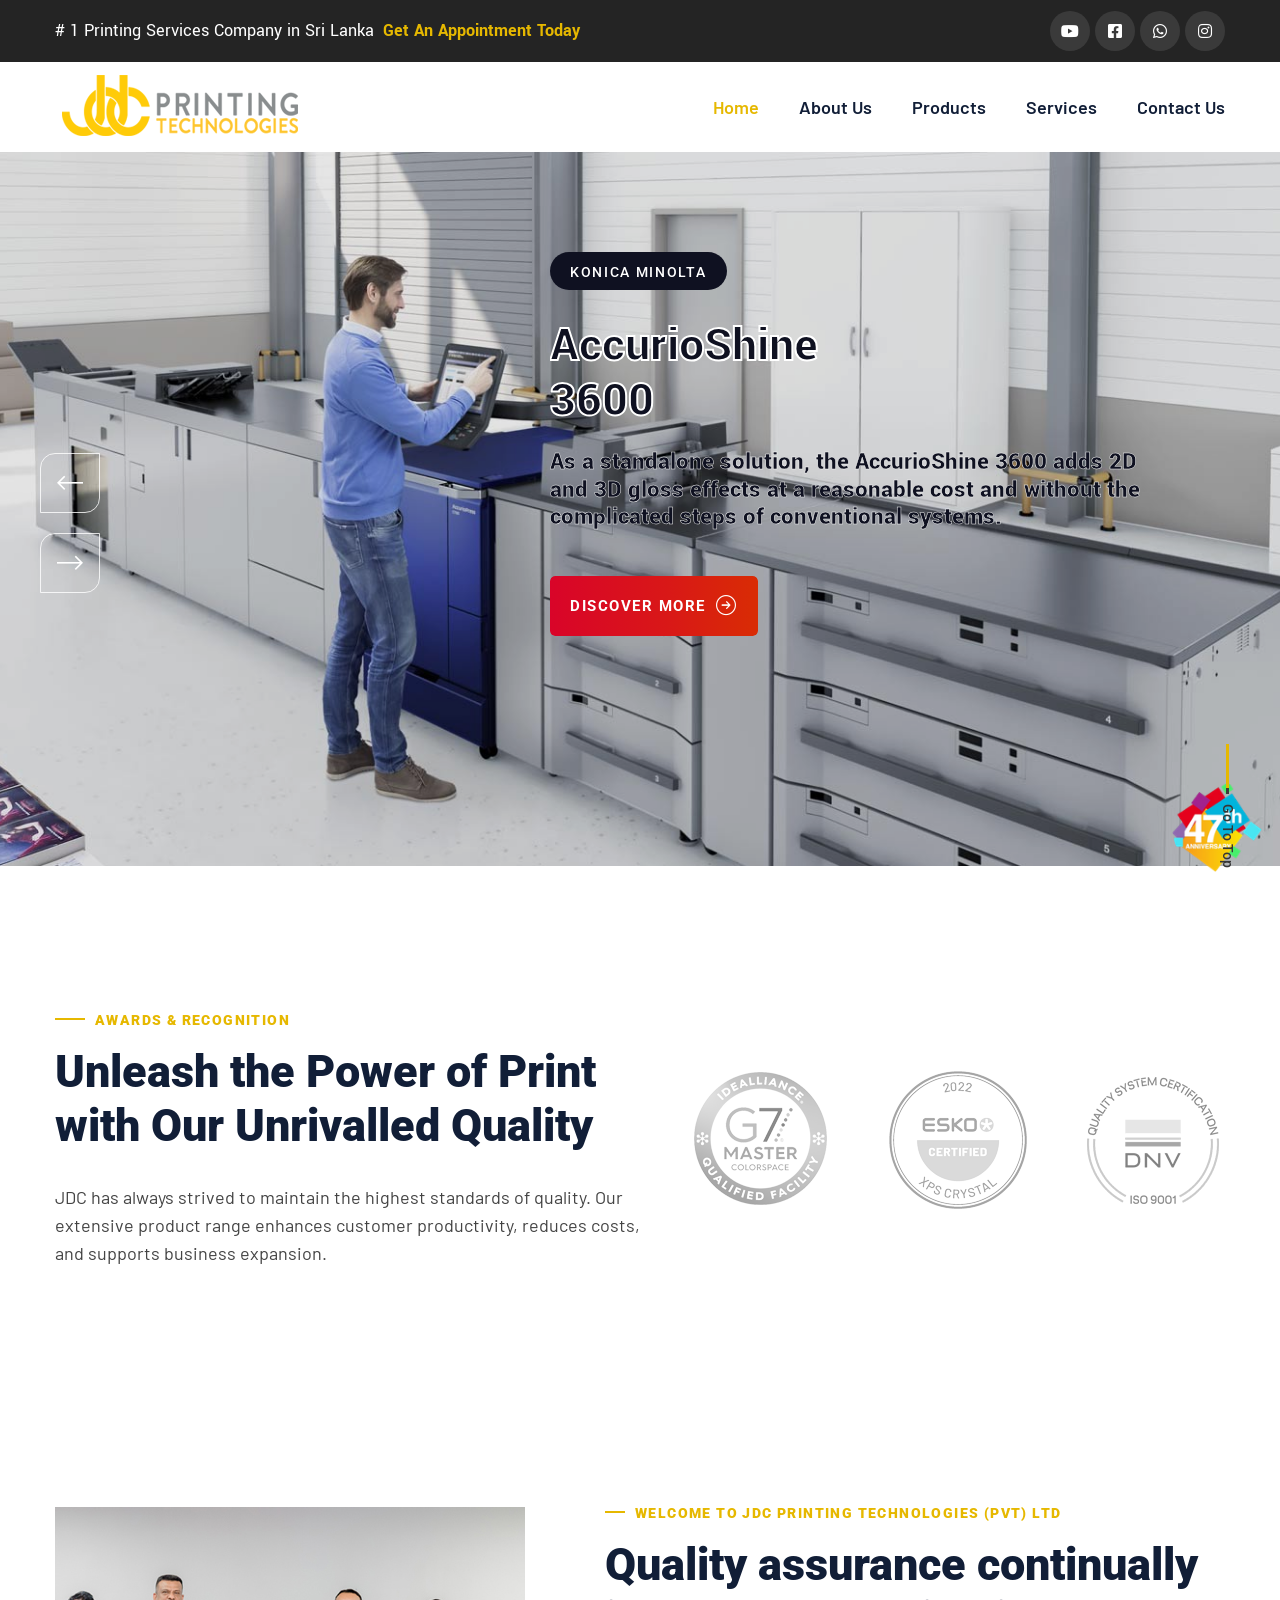
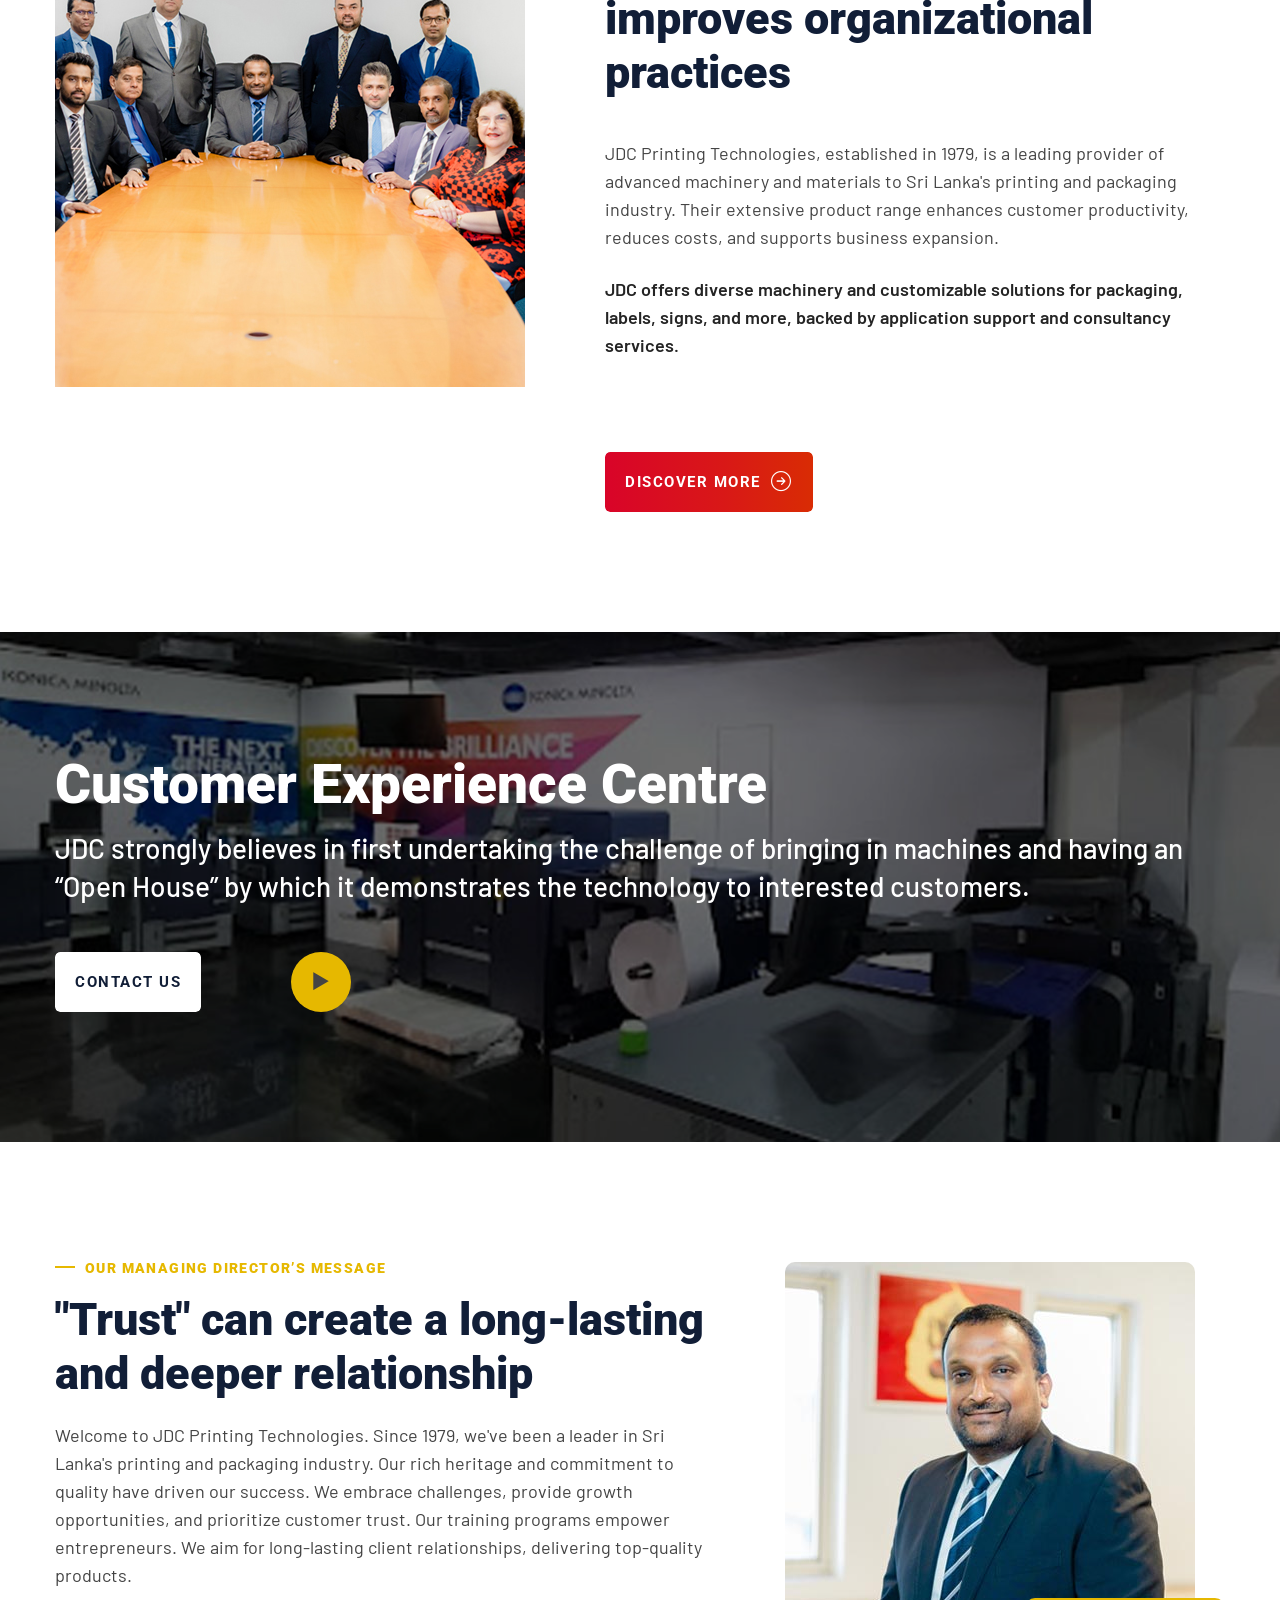
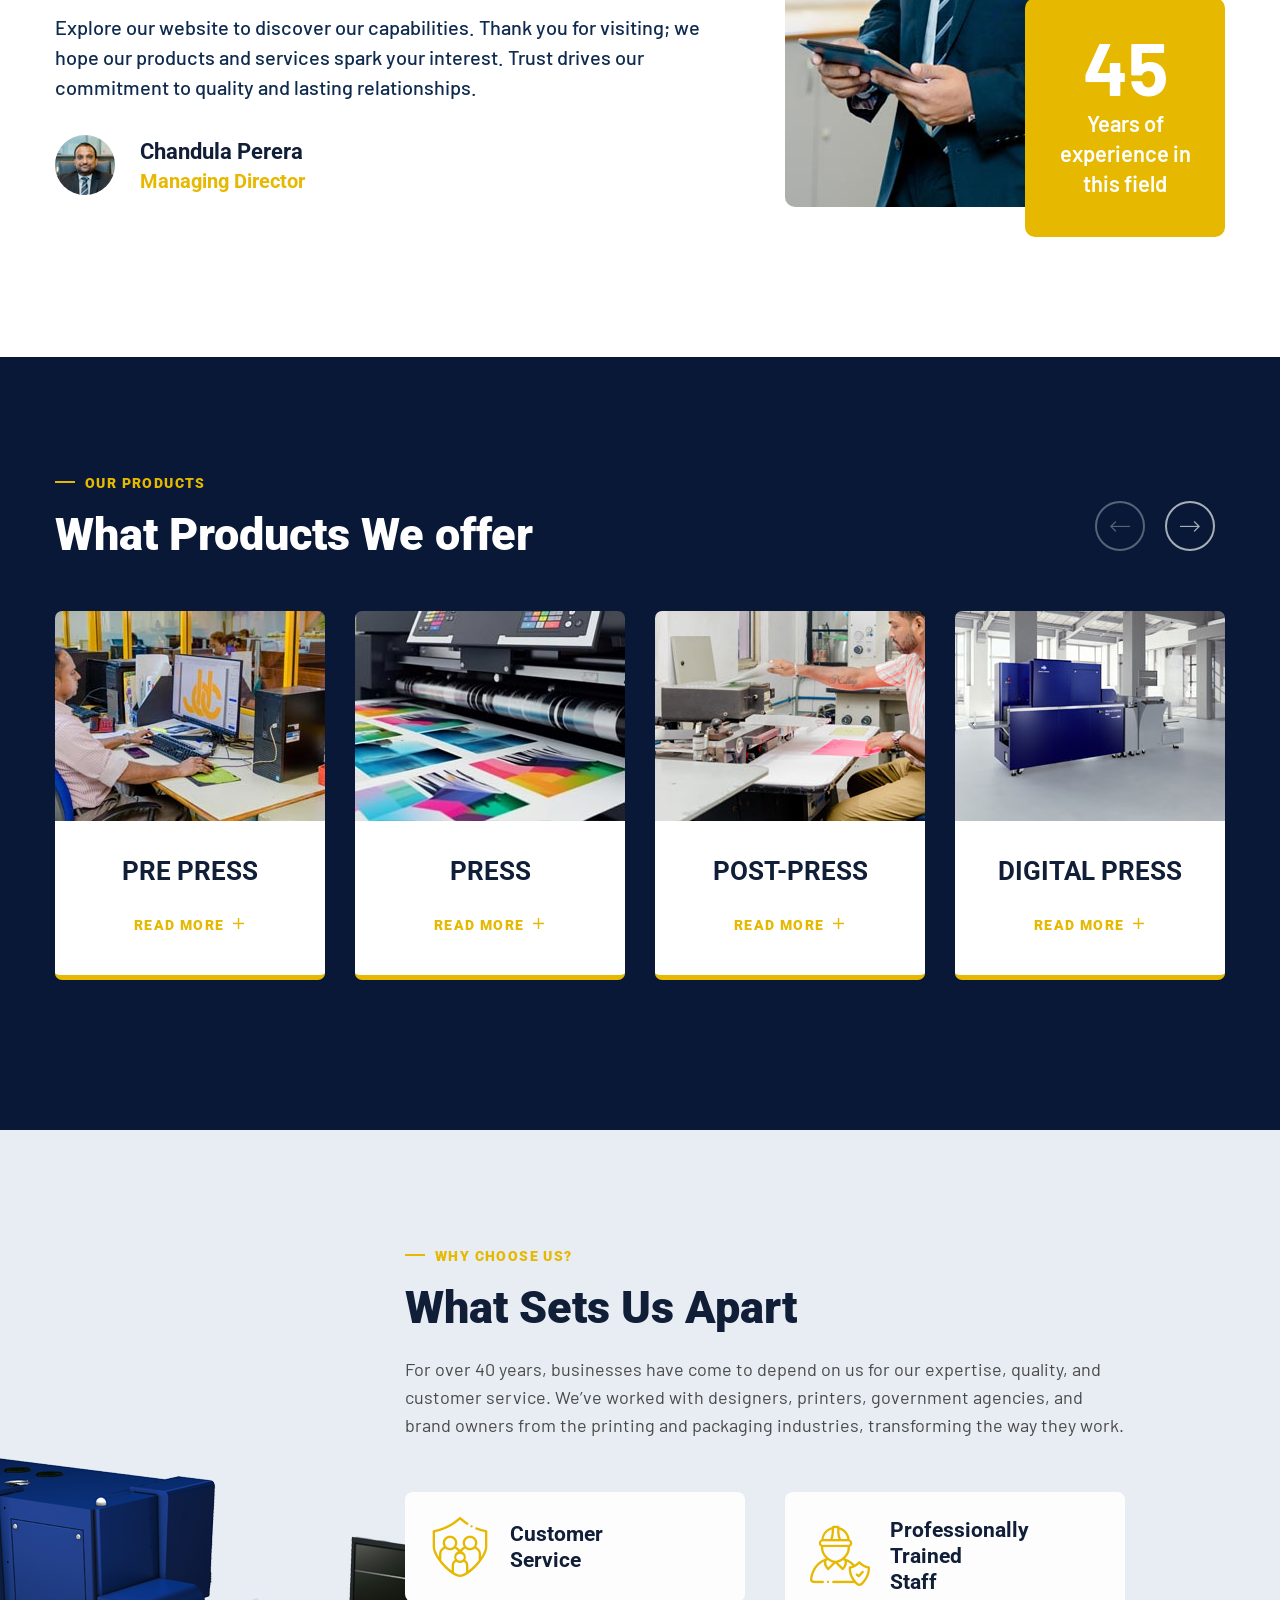
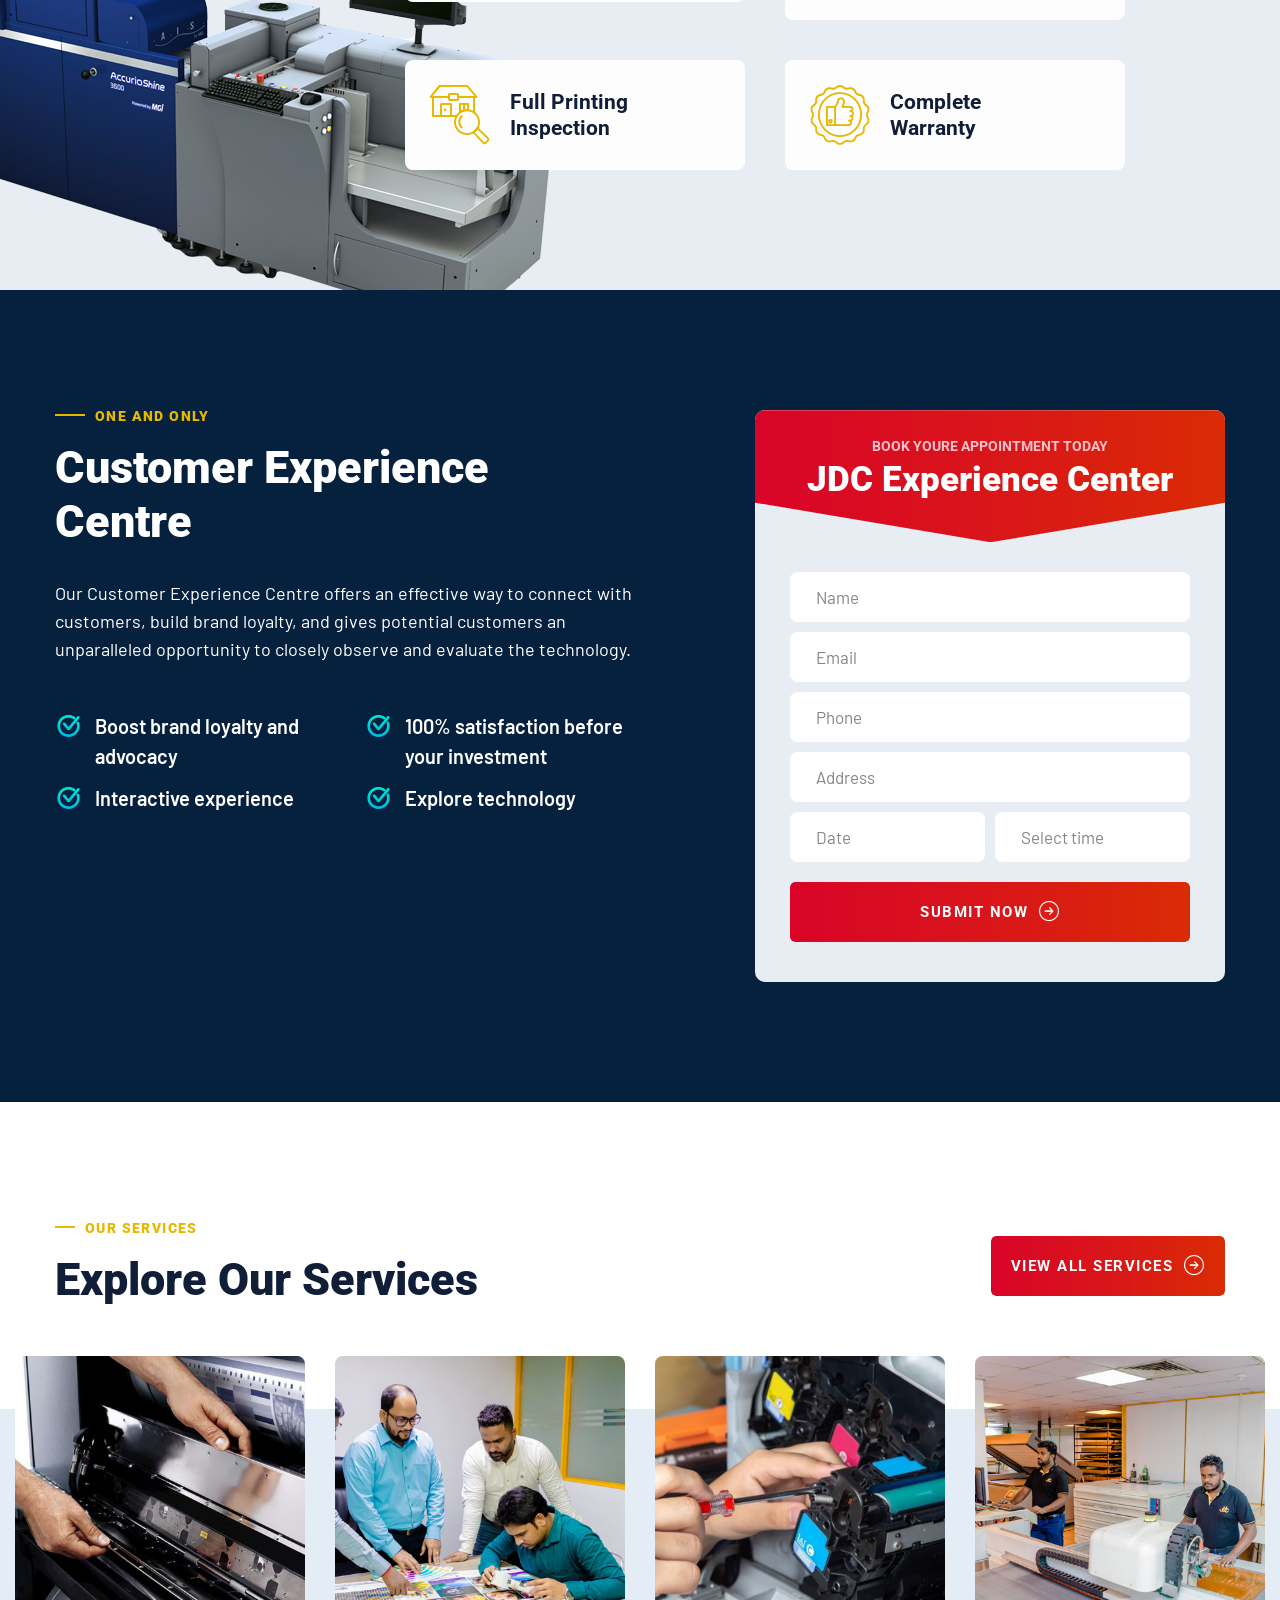
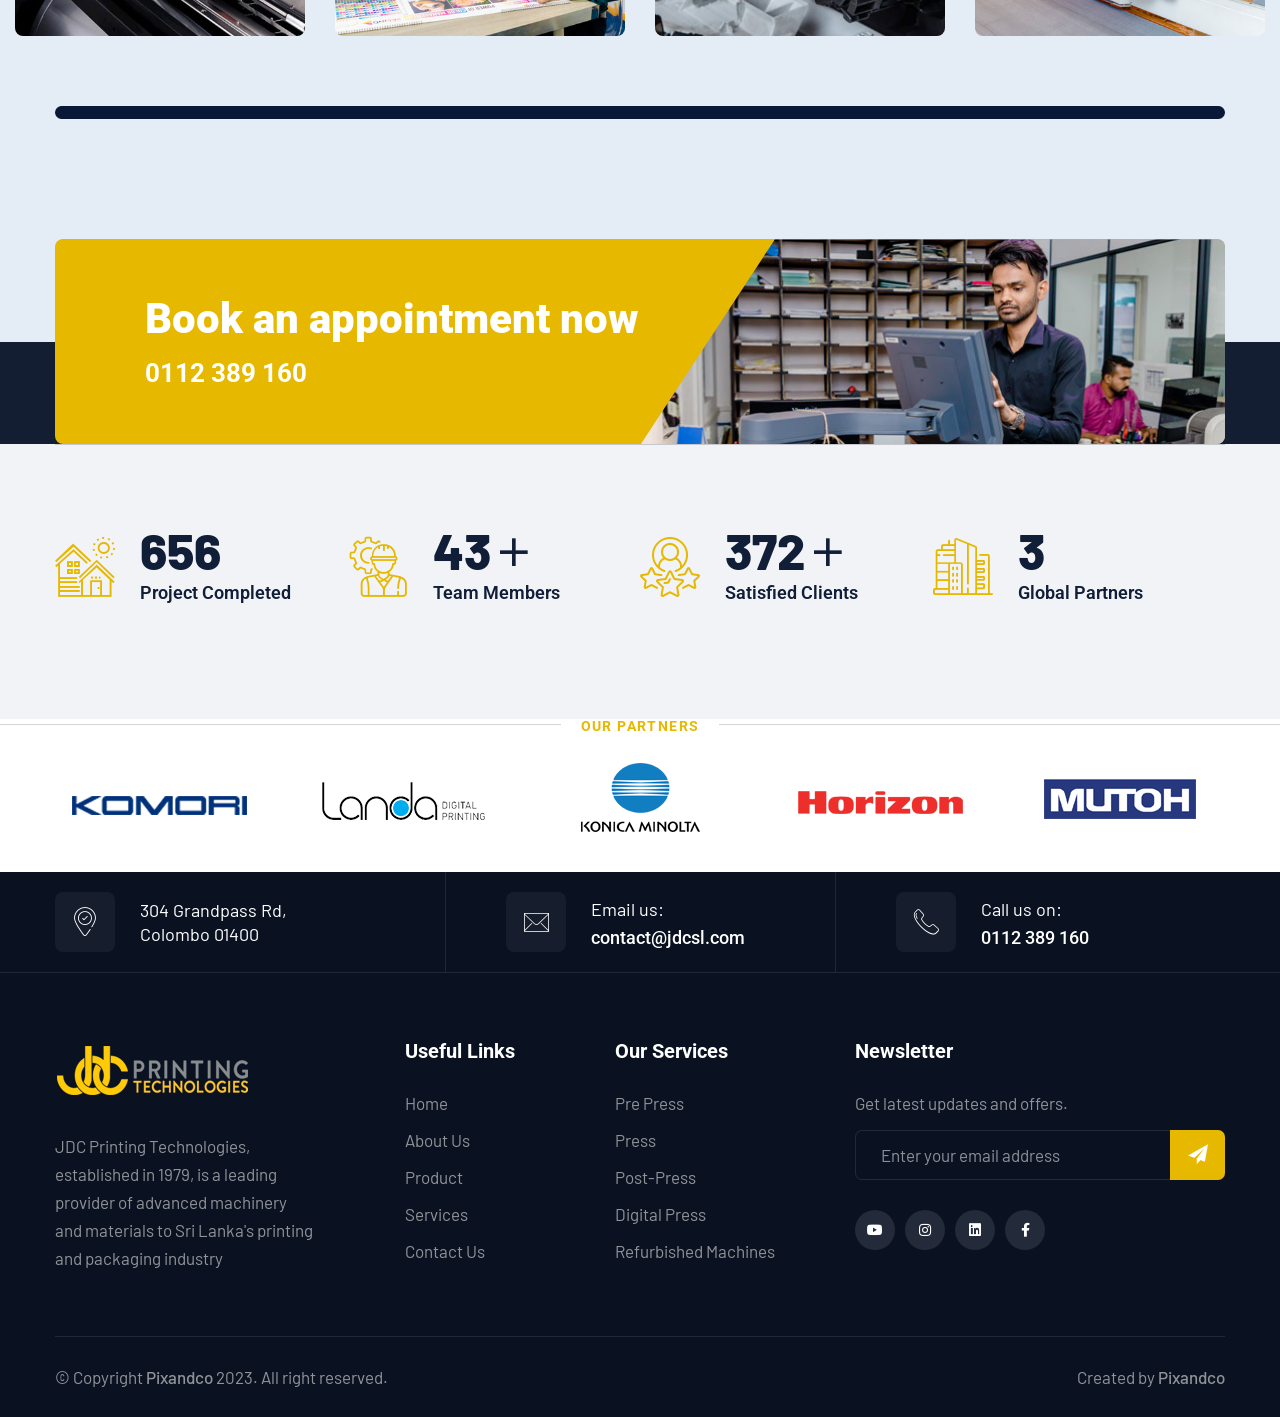
==== commit b82e12ea: "style: refactor anniversary logo positioning and responsive media queries and remove redundant HTML " ====
--- a/index.html
+++ b/index.html
@@ -1636,13 +1636,6 @@
         <img src="assets/images/awards.png" alt="47th Anniversary">
     </div>
 
-
-
-    <!-- Anniversary Logo -->
-    <div class="anniversary-logo">
-        <img src="assets/images/awards.png" alt="47th Anniversary">
-    </div>
-
     <!--Scroll to top-->
     <div class="scroll-to-top">
         <div>
--- a/assets/css/style.css
+++ b/assets/css/style.css
@@ -9167,11 +9167,11 @@
 ***/
 .anniversary-logo {
   position: fixed;
-  right: 22px;
-  bottom: -142px;
+  right: 8px;
+  bottom: 4px;
   z-index: 99;
   width: 91px;
-  height: 400px;
+  height: 91px;
   border-radius: 50%;
   display: flex;
   align-items: center;
@@ -9183,7 +9183,7 @@
 }
 
 .anniversary-logo.moved-up {
-  bottom: 9px;
+  bottom: 128px;
 }
 
 .anniversary-logo img {
@@ -9204,17 +9204,75 @@
   }
 }
 
-@media only screen and (max-width: 1199px) {
+/* Large devices (1200px – 1399px) */
+@media (max-width: 1399px) {
+  .anniversary-logo {
+    width: 90px;
+    height: 90px;
+    right: 18px;
+    bottom: 28px;
+  }
+}
+
+/* Medium devices (992px – 1199px) */
+@media (max-width: 1199px) {
   .anniversary-logo {
     width: 80px;
     height: 80px;
+    right: 14px;
+    bottom: 26px;
   }
 }
 
-@media only screen and (max-width: 767px) {
+/* Tablets (768px – 991px) */
+@media (max-width: 991px) {
   .anniversary-logo {
     width: 70px;
     height: 70px;
+    right: 12px;
+    bottom: 24px;
+  }
+}
+
+/* Large phones (576px – 767px) */
+@media (max-width: 767px) {
+  .anniversary-logo {
+    width: 65px;
+    height: 65px;
+    right: 10px;
+    bottom: 20px;
+  }
+
+  .anniversary-logo.moved-up {
+    bottom: 125px;
+  }
+}
+
+/* Small phones (≤ 575px) */
+@media (max-width: 575px) {
+  .anniversary-logo {
+    width: 55px;
+    height: 55px;
+    right: 33px;
+    bottom: 18px;
+  }
+
+  .anniversary-logo.moved-up {
+    bottom: 110px;
+  }
+}
+
+/* Extra small devices (≤ 400px) */
+@media (max-width: 400px) {
+  .anniversary-logo {
+    width: 48px;
+    height: 48px;
+    right: 27px;
+    bottom: 15px;
+  }
+
+  .anniversary-logo.moved-up {
+    bottom: 149px;
   }
 }
 
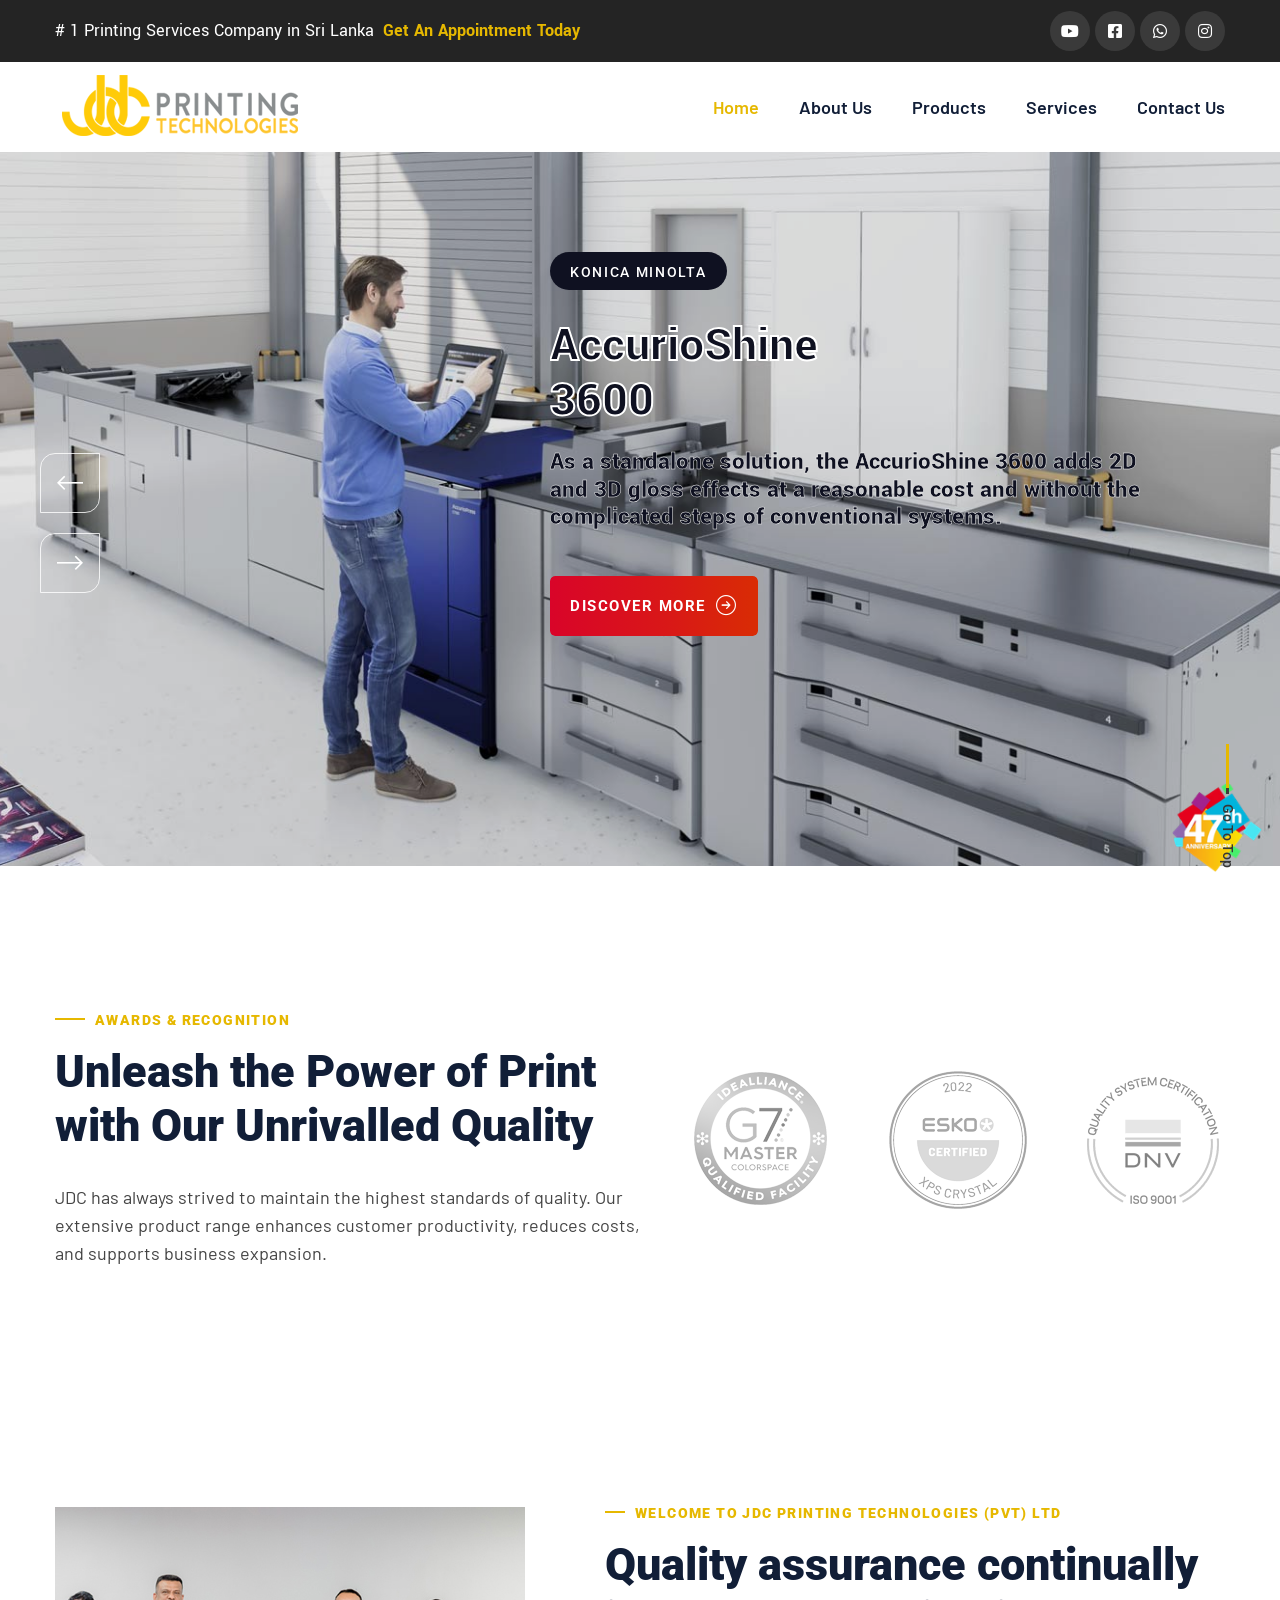
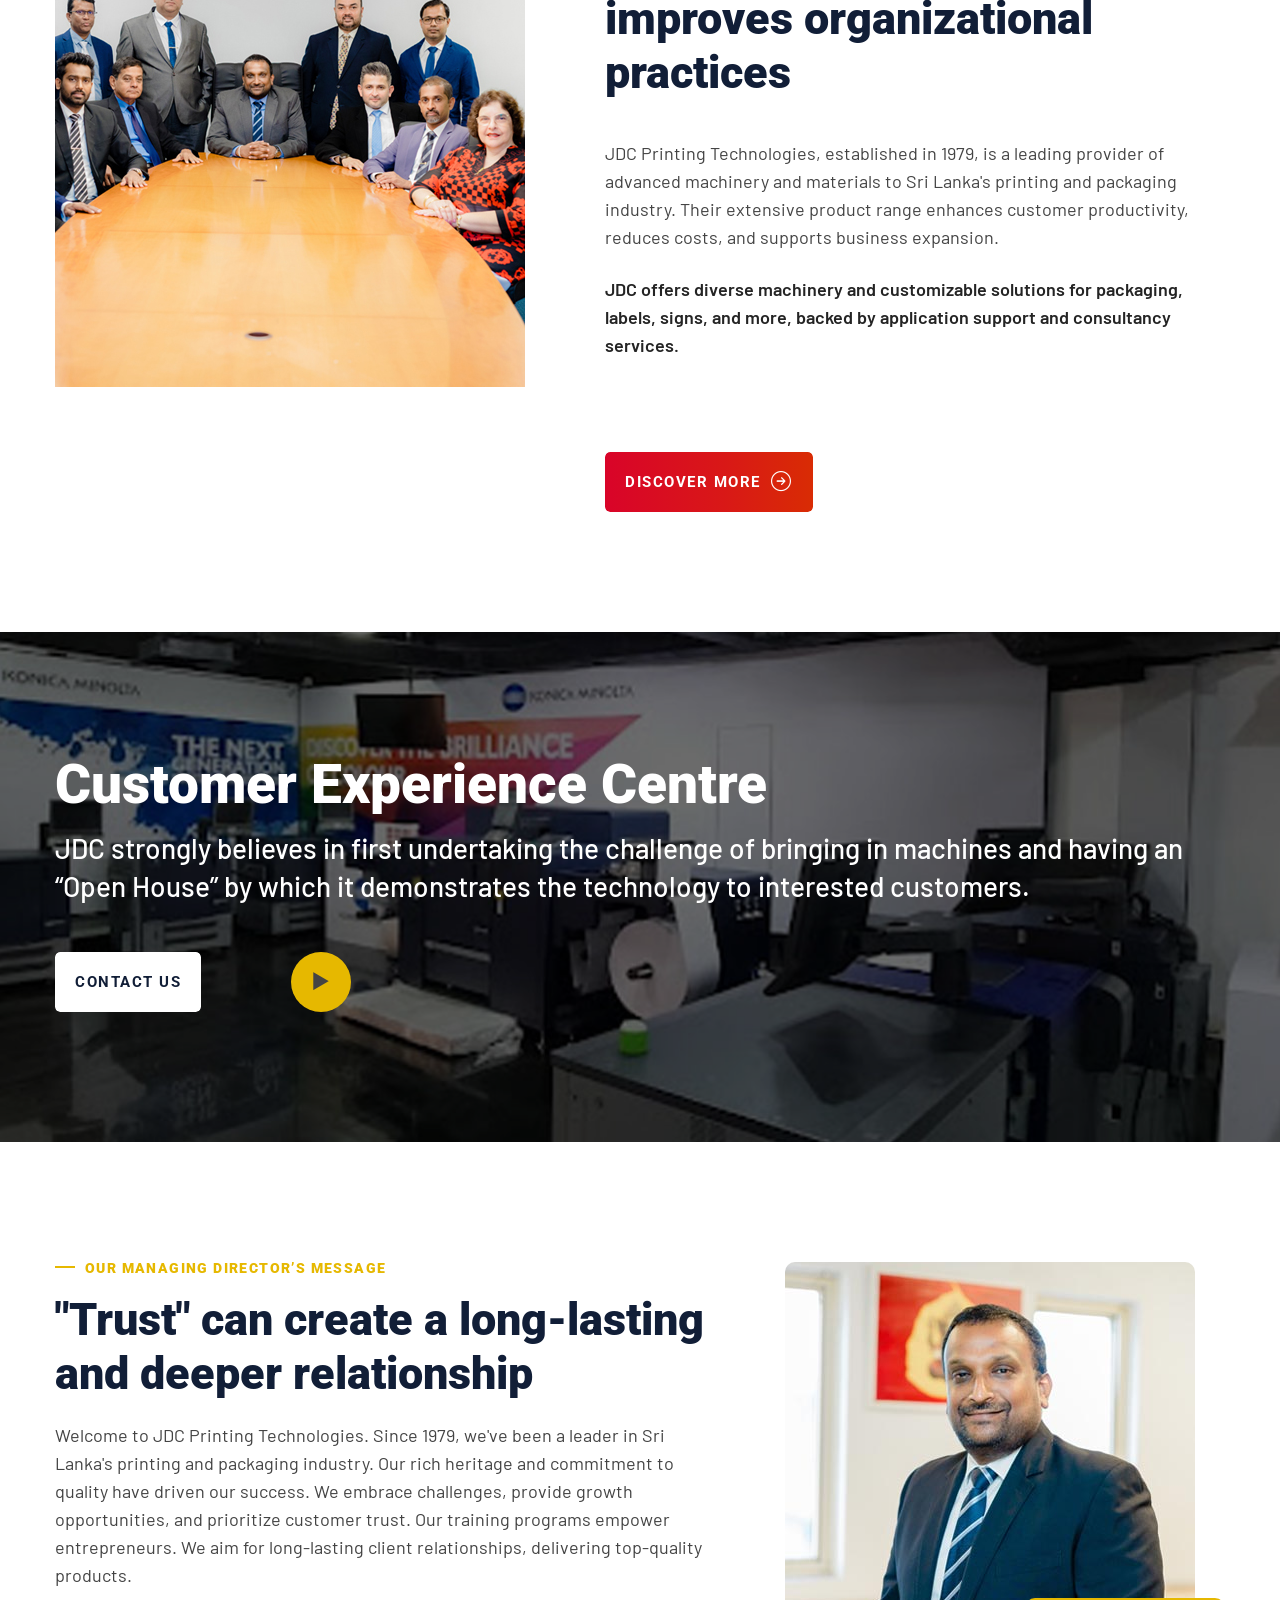
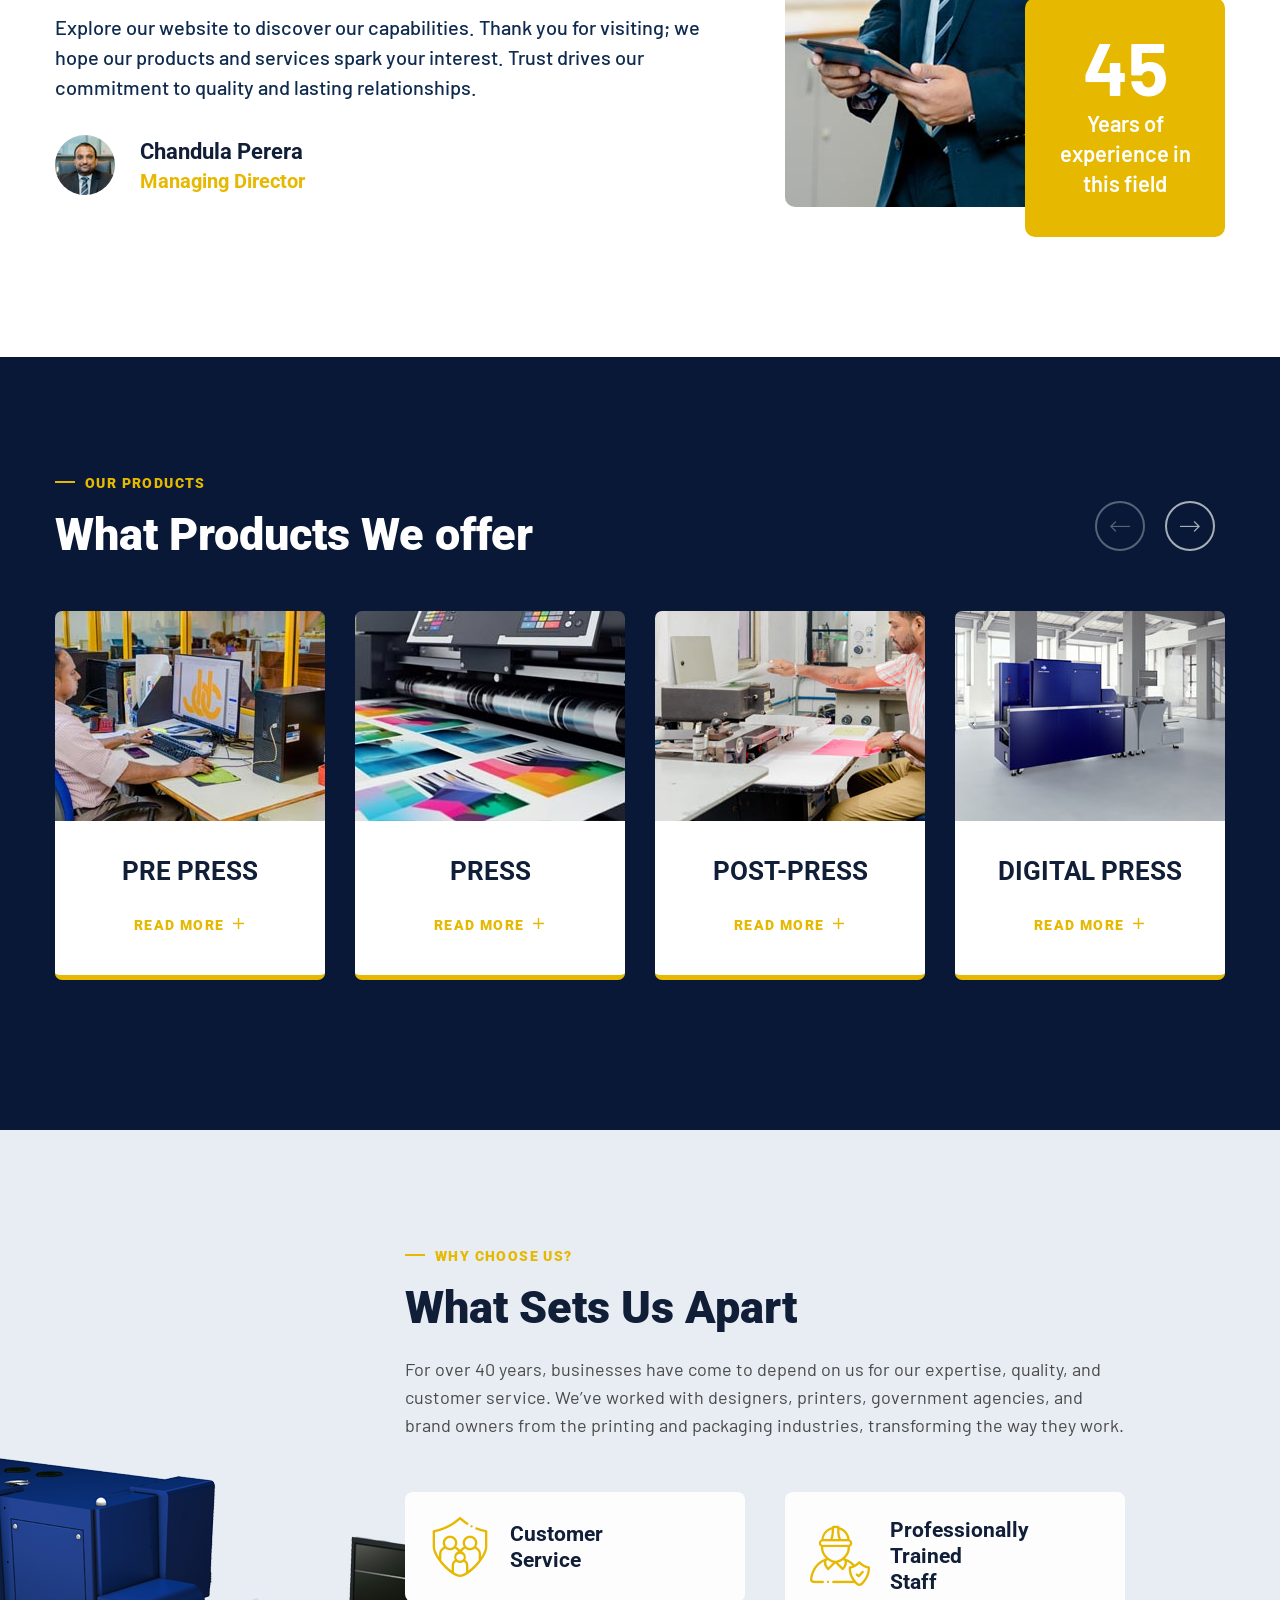
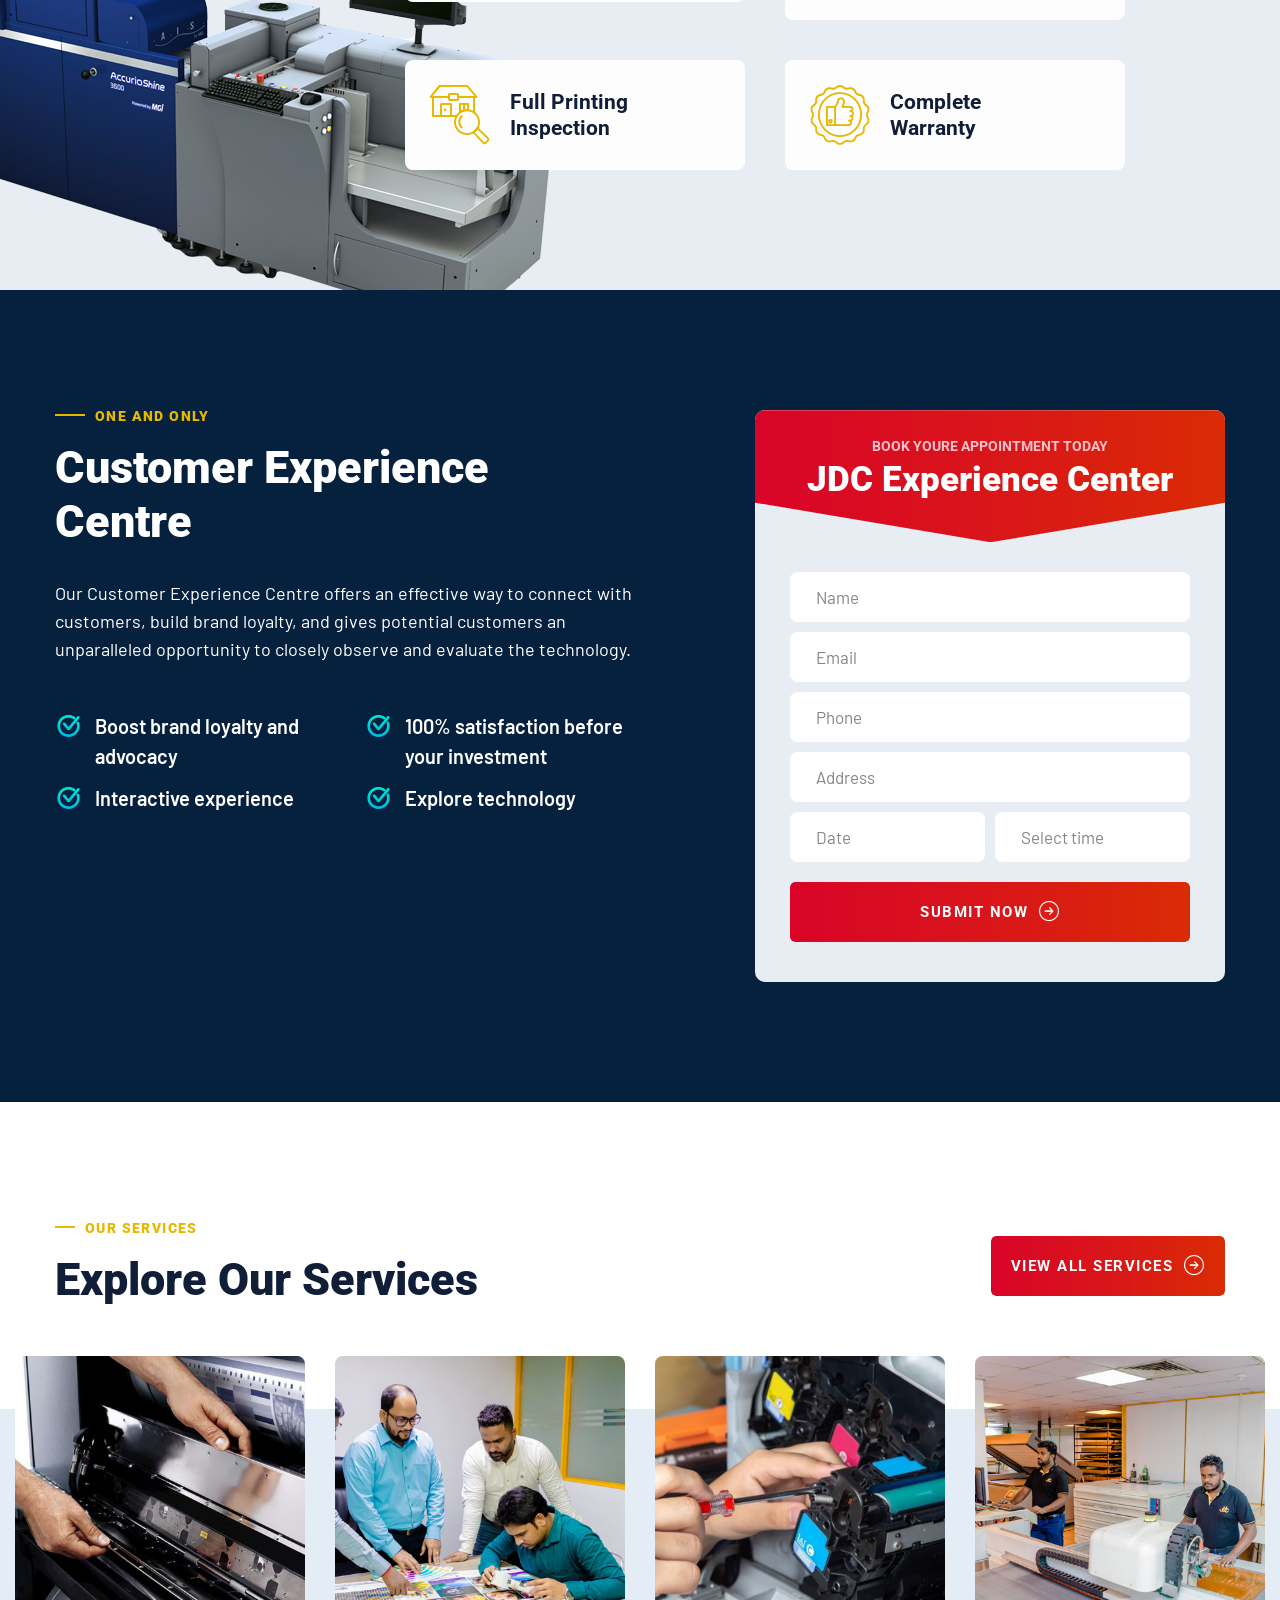
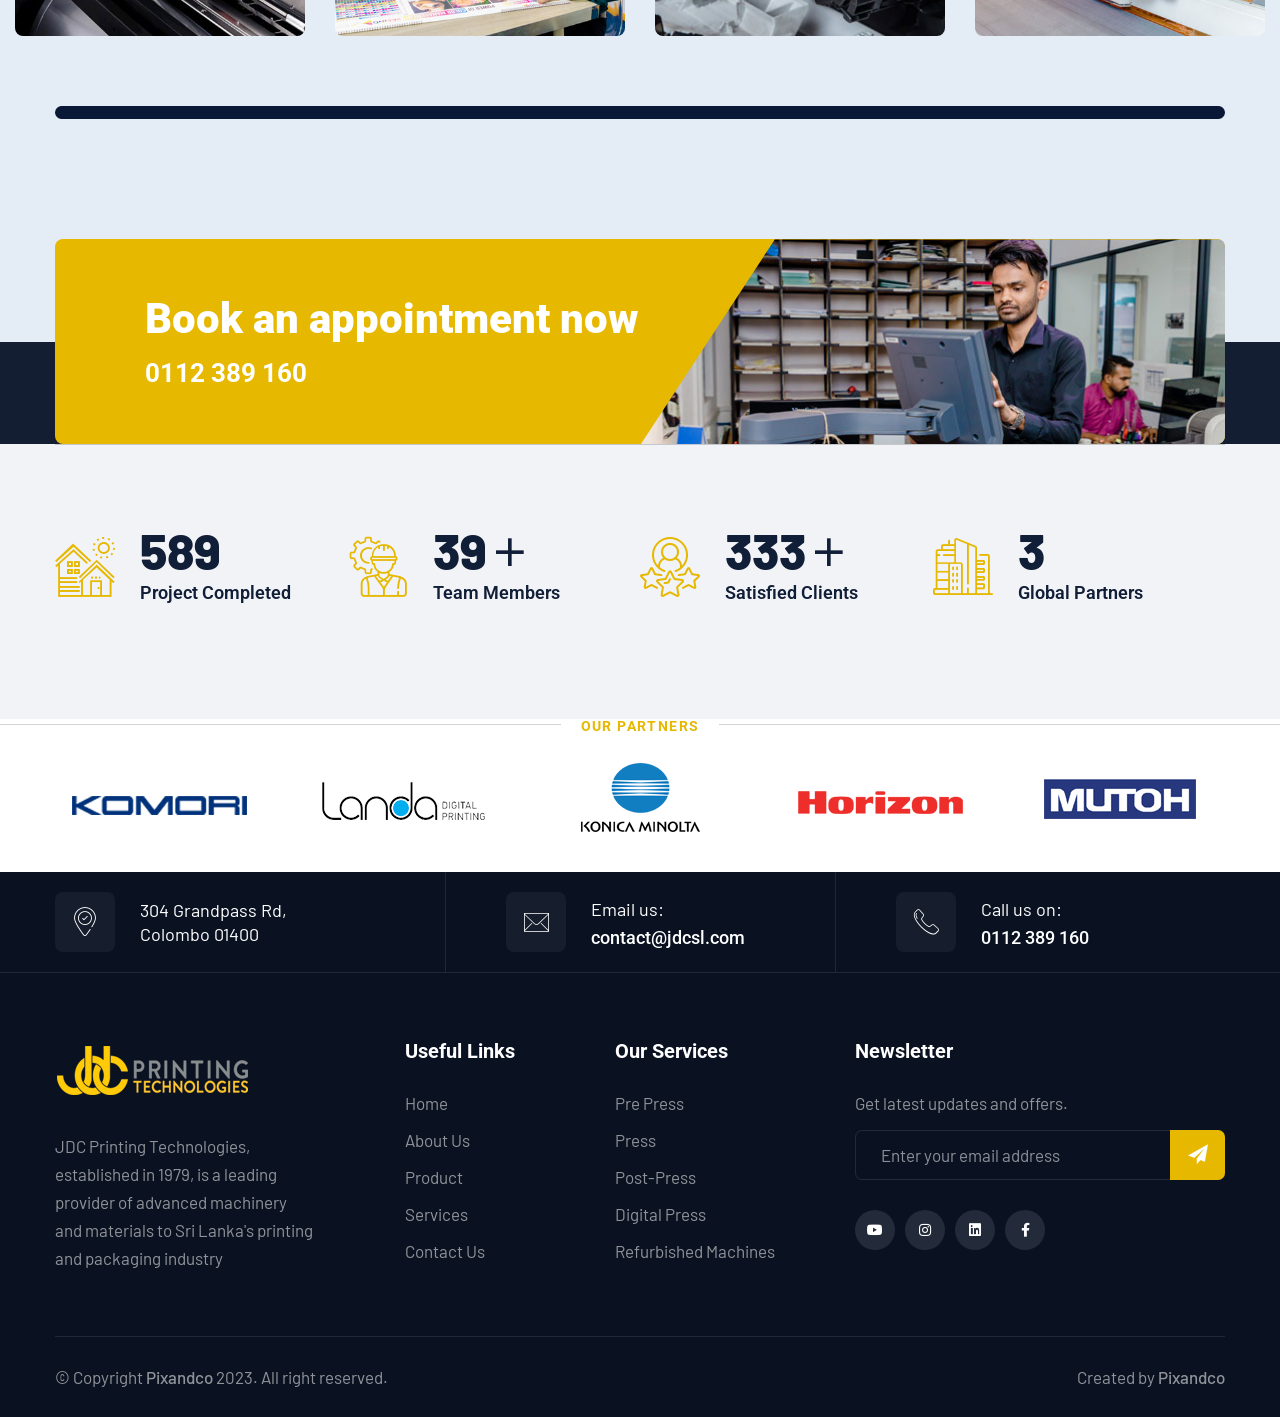
==== commit f4f16f40: "feat: add custom JavaScript file and integrate timepicker assets" ====
--- a/index.html
+++ b/index.html
@@ -38,6 +38,7 @@
     <link rel="stylesheet" href="assets/vendors/owl-carousel/owl.theme.default.min.css" />
     <link rel="stylesheet" href="assets/vendors/swiper/swiper.min.css" />
     <link rel="stylesheet" href="assets/vendors/vegas/vegas.min.css" />
+    <link rel="stylesheet" href="assets/vendors/timePicker/timePicker.css" />
     <link rel="stylesheet" href="assets/vendors/thm-icons/style.css">
     <link rel="stylesheet" href="assets/vendors/language-switcher/polyglot-language-switcher.css">
     <link rel="stylesheet" href="assets/vendors/fancybox/fancybox.min.css">
@@ -1676,6 +1677,7 @@
     <script src="assets/vendors/aos/aos.js"></script>
     <script src="assets/vendors/extra-scripts/jarallax.min.js"></script>
     <script src="assets/vendors/extra-scripts/TweenMax.min.js"></script>
+    <script src="assets/vendors/timePicker/timePicker.js"></script>
 
 
     <!-- Template js -->
--- a/assets/vendors/timePicker/timePicker.css
+++ b/assets/vendors/timePicker/timePicker.css
@@ -0,0 +1,191 @@
+/**
+ * FILE: jquery.ptTileSelect.css
+ * 	Default style for the timeselect container.
+ * 
+ *  LAST UPDATED:
+ * 
+ * 		- $Date: 2009/04/12 20:23:02 $
+ * 		- $Author: paulinho4u $
+ * 		- $Revision: 1.1 $
+ */
+
+
+#ptTimeSelectCntr {
+  display: none;
+  font-size: 12px;
+  margin-left: 0;
+  position: absolute;
+  width: 270px !important;
+  z-index: 10;
+}
+
+
+
+
+#ptTimeSelectCntr .ui-widget-content {
+  background: #fff none repeat scroll 0 0;
+  border: medium none !important;
+  border-radius: 0;
+  margin-bottom: 0px;
+  margin-top: 0 !important;
+  padding: 5px;
+}
+#ptTimeSelectCntr .ui-widget.ui-widget-content {
+  border: 1px solid #ddd !important;
+}
+#ptTimeSelectCntr .ui-widget{}
+#ptTimeSelectCntr .ui-widget-header {
+  background: #151515 none repeat scroll 0 0;
+  border: 2px solid #252525;
+  border-radius: 0;
+  color: #fff;
+  font-size: 13px;
+  font-weight: 700;
+  height: 40px;
+  padding: 5px;
+}
+#ptTimeSelectCntr #ptTimeSelectUserTime {
+  font-size: larger;
+  line-height: 26px;
+  padding: 0 10px;
+  text-align: center;
+}
+#ptTimeSelectCntr .ui-widget-header .ui-icon {
+  background-image: url("images/ui-icons_444444_256x240.html") !importent;
+}
+
+
+
+
+#ptTimeSelectCntr #ptTimeSelectCloseCntr {
+  display: block;
+  padding: 0;
+}
+
+
+
+
+
+
+#ptTimeSelectCntr .ui-widget.ui-widget-content {
+	margin-top: 0;
+}
+#ptTimeSelectCntr .ptTimeSelectLeftPane.ui-widget-content {
+	border-top:none;
+	border-bottom:none;
+	border-left:none;
+	border-right-width: 2px;
+}
+#ptTimeSelectCntr .ptTimeSelectRightPane.ui-widget-content {
+	border: none;
+}
+
+
+
+
+/*  content style and  hover style */
+#ptTimeSelectCntr .ptTimeSelectHrCntr a, 
+#ptTimeSelectCntr .ptTimeSelectMinCntr a {
+  display: block;
+  float: left;
+  line-height: 32px;
+  margin: 2px;
+  padding: 0;
+  text-align: center;
+  text-decoration: none;
+  transition: all 500ms ease;
+}
+#ptTimeSelectCntr .ptTimeSelectHrCntr a:hover, 
+#ptTimeSelectCntr .ptTimeSelectMinCntr a:hover{
+  background: #f5f5f5 !important;
+  border-color: #f5f5f5 !important;
+}
+
+
+
+/*  Hour min text style */
+#ptTimeSelectCntr .ptTimeSelectTimeLabelsCntr {
+  color: #252525;
+  font-size: 13px;
+  font-weight: 700;
+}
+
+
+/*  Cloase button style */
+#ptTimeSelectCntr #ptTimeSelectCloseCntr a {
+  border-radius: 30%;
+  display: block;
+  height: 25px !important;
+  line-height: 24px;
+  margin: 0 !important;
+  opacity: 1;
+  padding: 0 !important;
+  text-align: center;
+  width: 25px !important;
+  padding: 3px 4px !important;
+}
+
+/*  am pm content style, hover bg */
+#ptTimeSelectCntr .ui-state-default {
+  background: #fff !important;
+  border: 1px solid #eaeaea !important;
+  border-radius: 0;
+  color: #252525 !important;
+  font-size: 12px;
+  font-weight: normal;
+  height: 34px;
+  margin-bottom: 5px;
+  outline: medium none;
+  text-align: center;
+  width: 34px !important;
+  line-height: 33px;
+  margin: 2px;
+  transition: all 500ms ease;
+}
+#ptTimeSelectCntr .ui-state-default:hover{
+  background: #f5f5f5 !important; 
+  border-color: #f5f5f5 !important; 
+}
+
+
+/*  For time set button css */
+#ptTimeSelectCntr #ptTimeSelectSetButton {
+  padding: 0 15px 5px 0;
+}
+#ptTimeSelectSetButton .ui-state-hover{
+  background: #d5ac63 !important;
+  border: 2px solid #252525 !important;
+  border-radius: 0;
+  color: #252525 !important;
+  font-size: 12px !important;
+  font-weight: normal;
+  height: 35px;  
+  width: 70px !important;
+}
+#ptTimeSelectCntr #ptTimeSelectSetButton a {
+  display: block;
+  text-align: center;
+  float: right;
+  background: #252525 !important;
+  border: 2px solid #252525 !important;
+  border-radius: 0;
+  color: #fff !important;
+  font-size: 12px !important;
+  font-weight: normal;
+  height: 35px;  
+  width: 70px !important;
+  padding: 0;
+  margin: 0;
+  line-height: 32px;
+  text-transform: uppercase;
+  transition: all 500ms ease;
+}
+#ptTimeSelectCntr #ptTimeSelectSetButton a:hover{
+  background: #555555 !important;  
+} 
+
+
+
+
+
+
